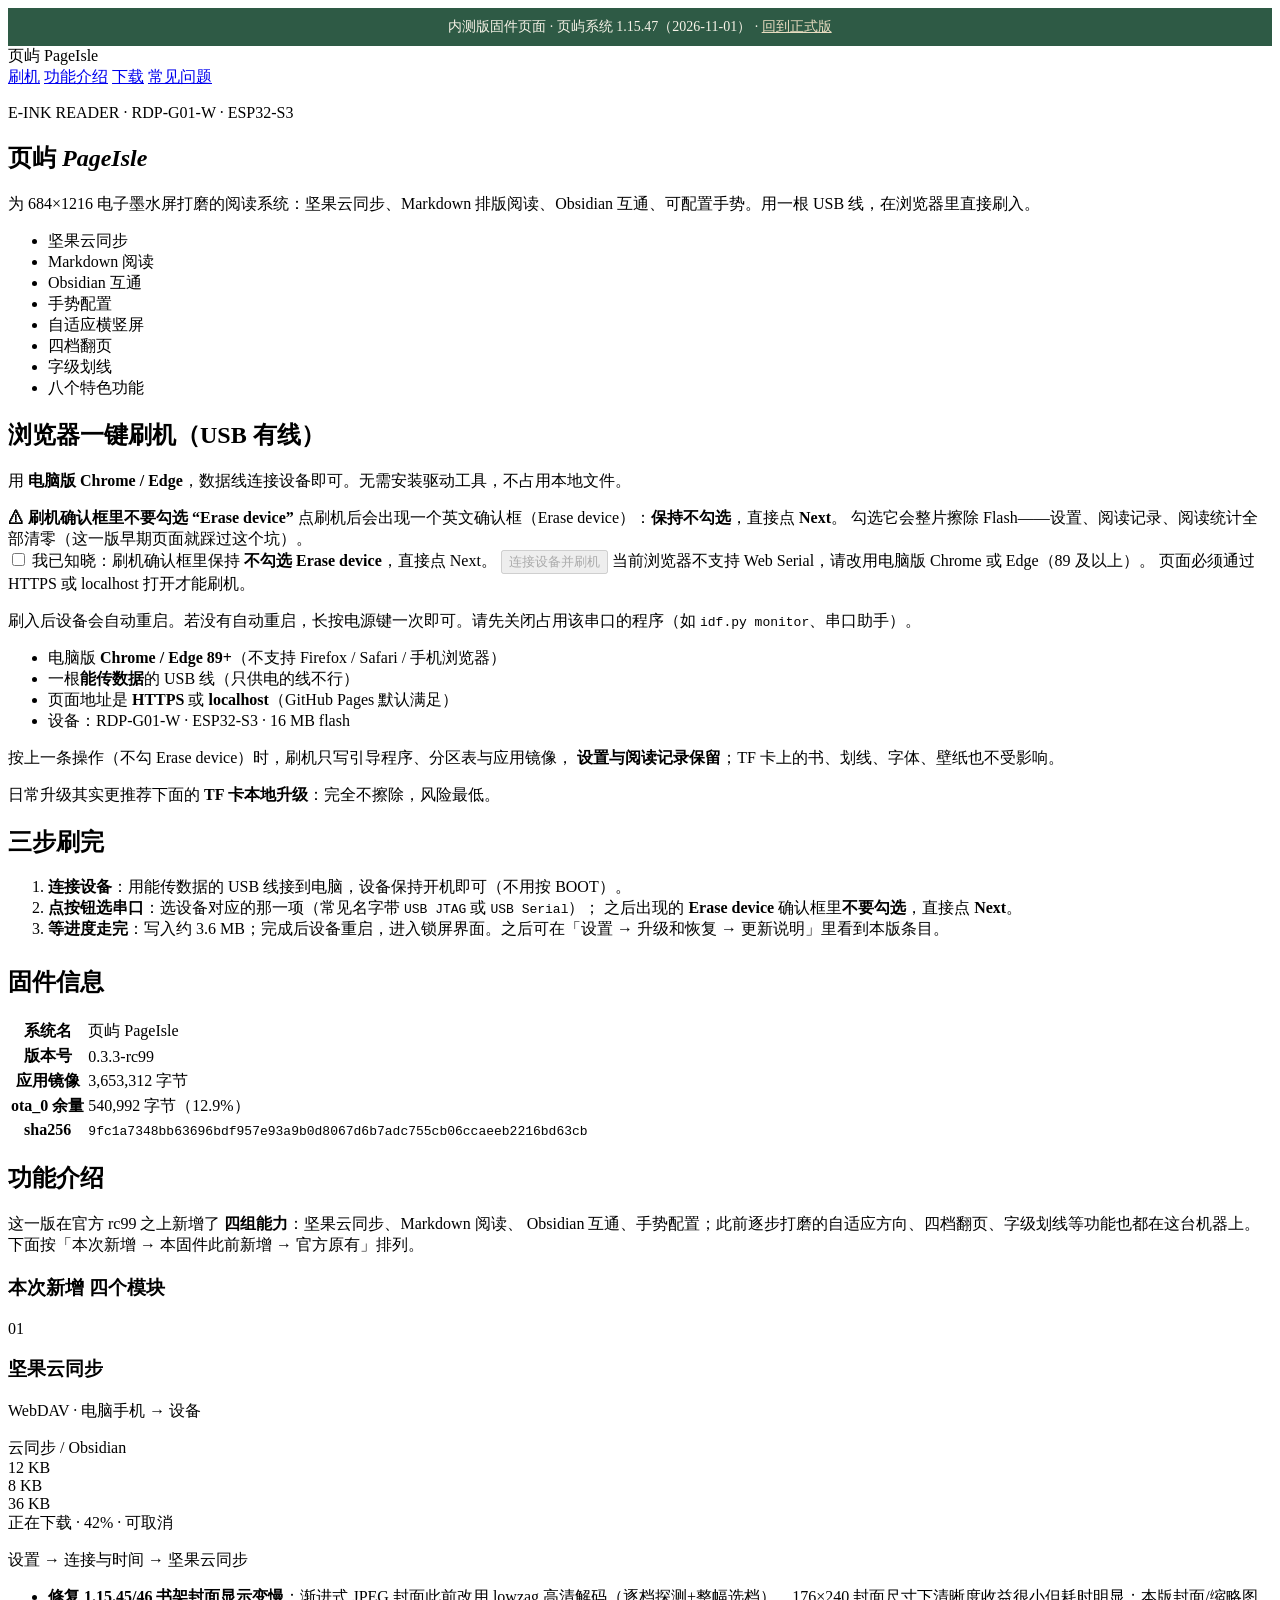
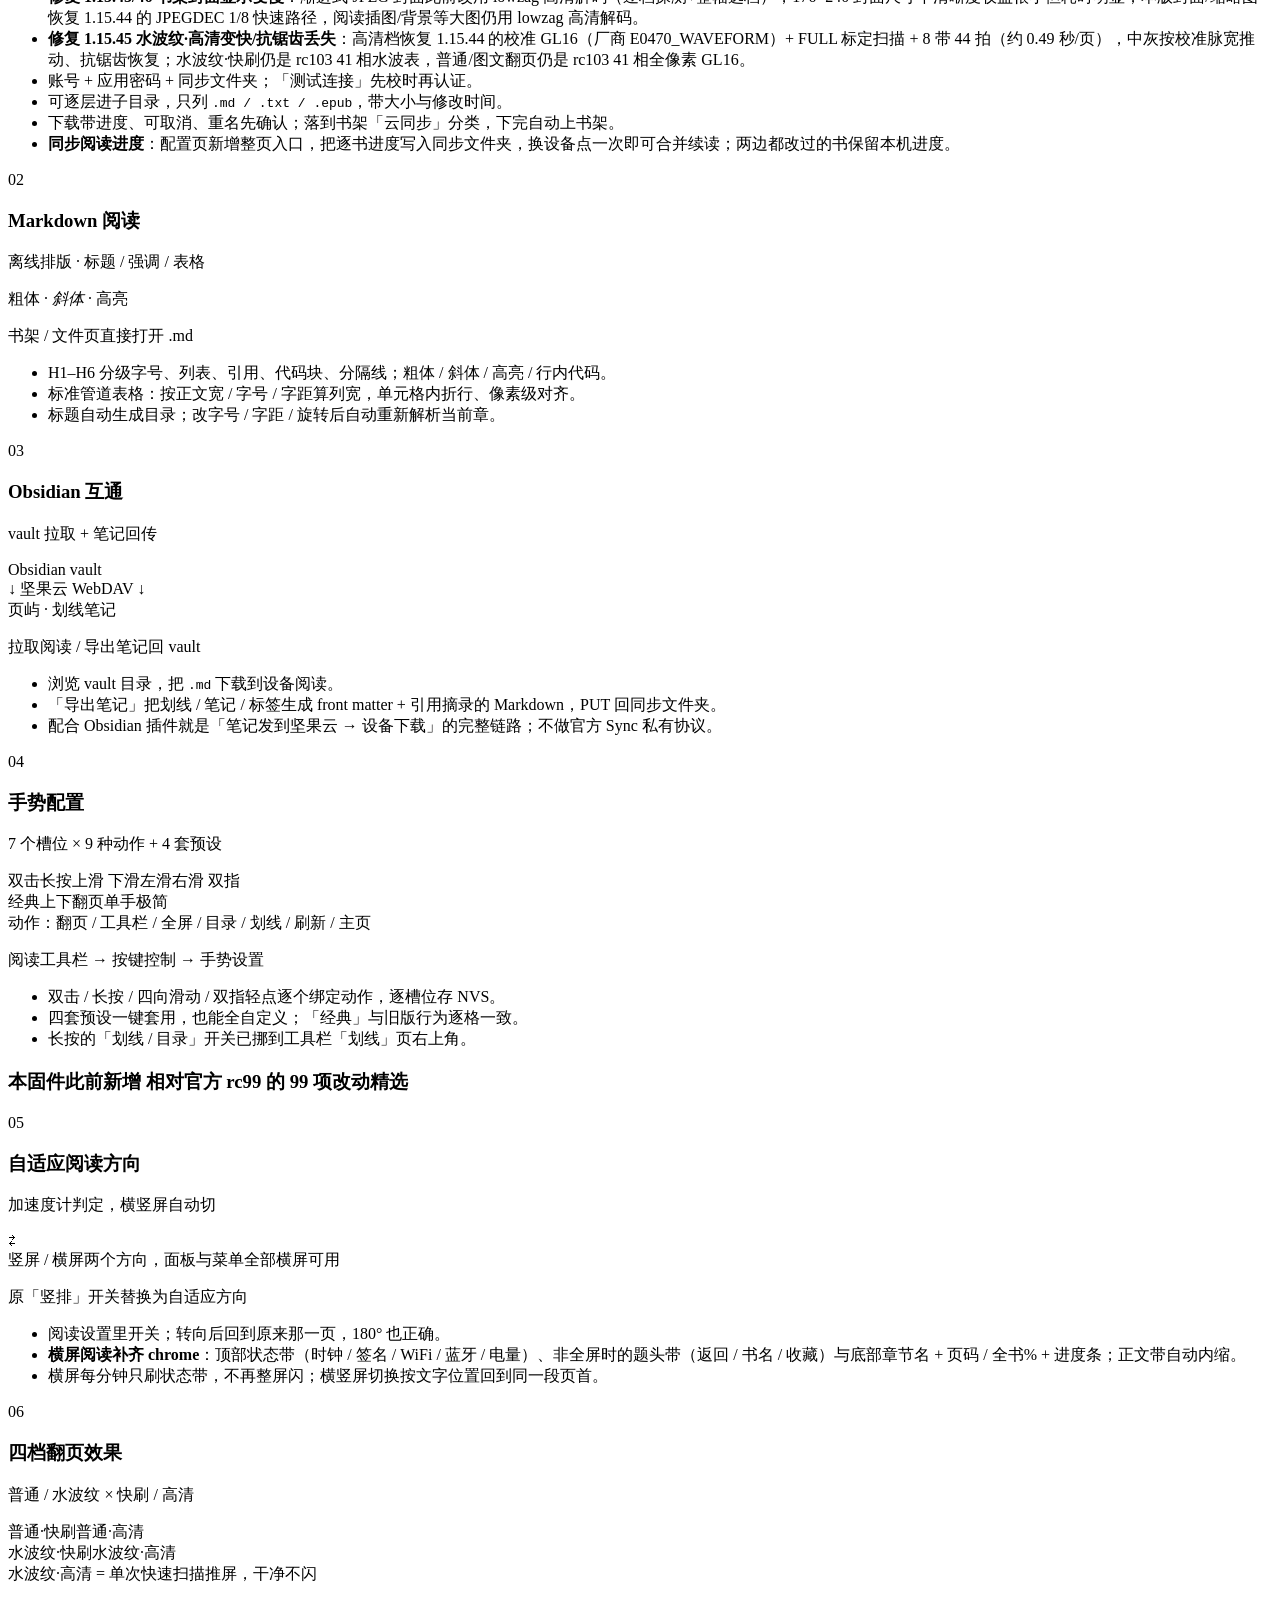
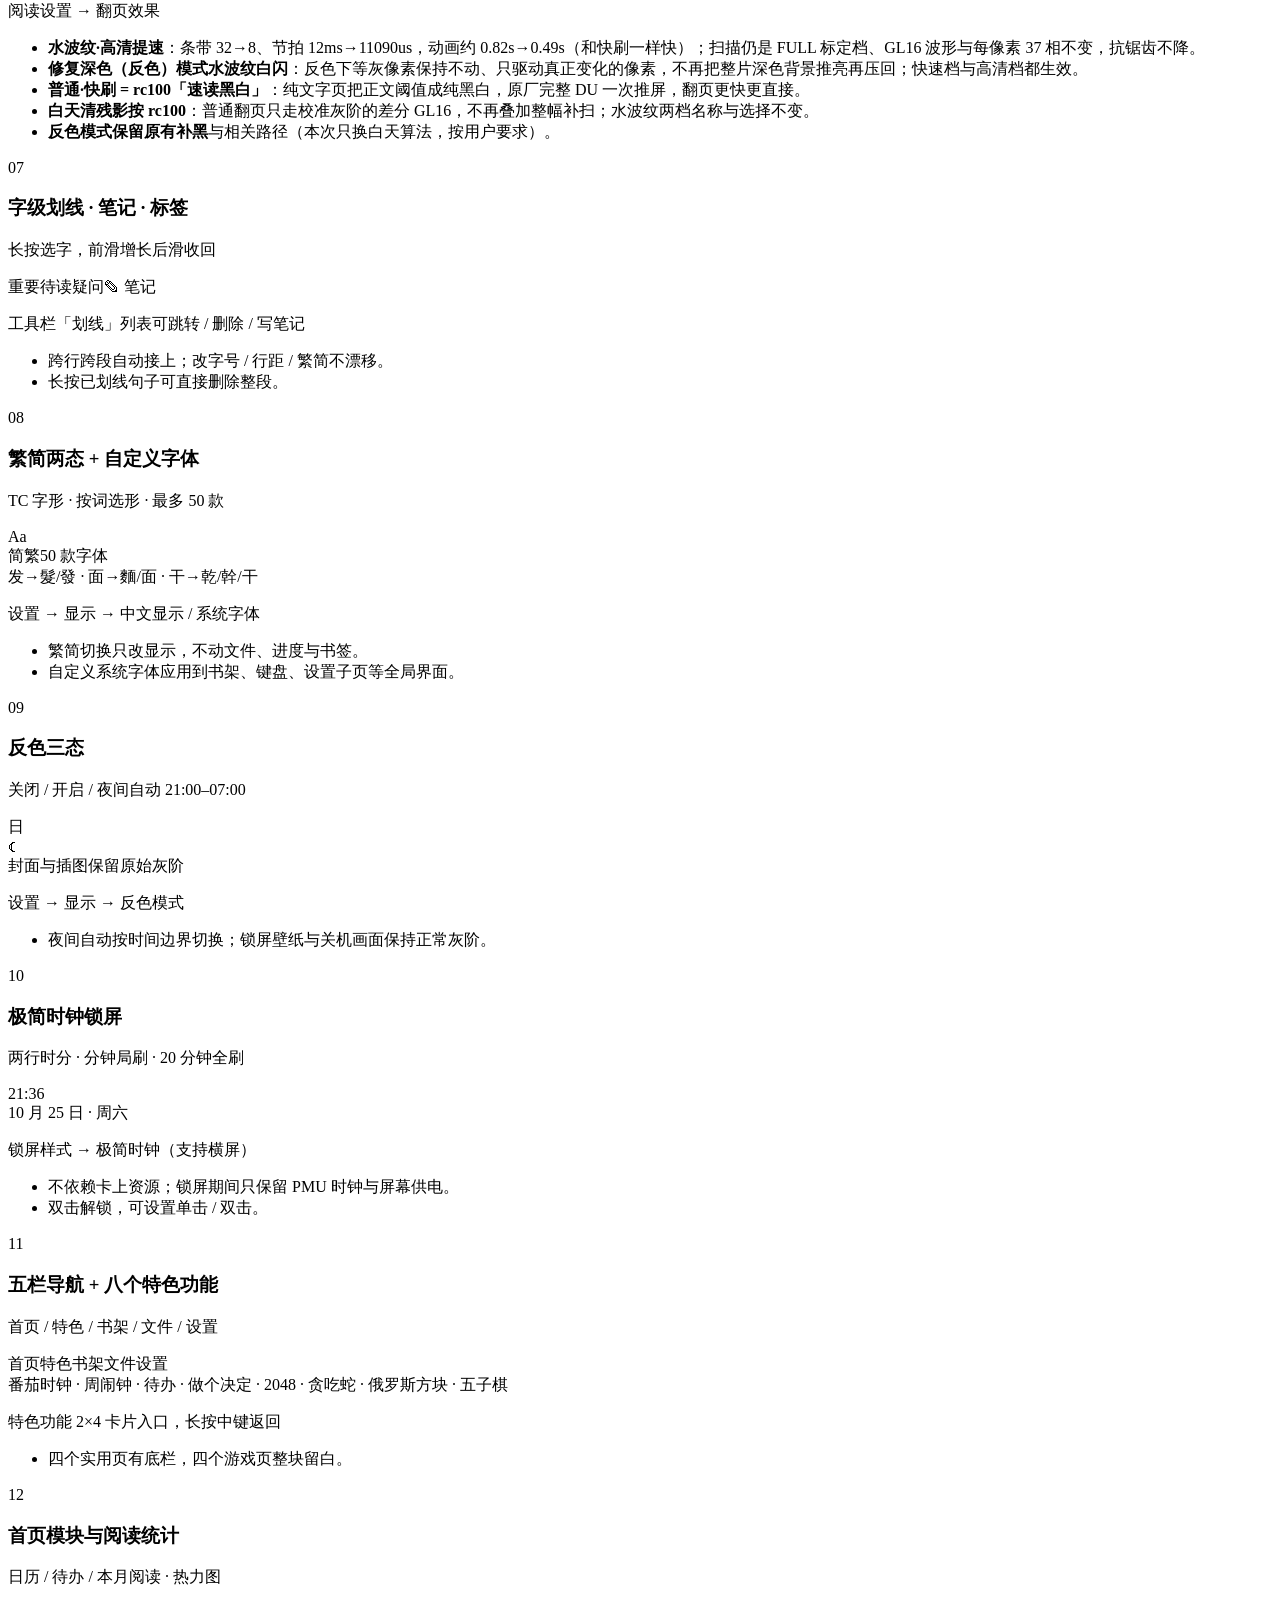
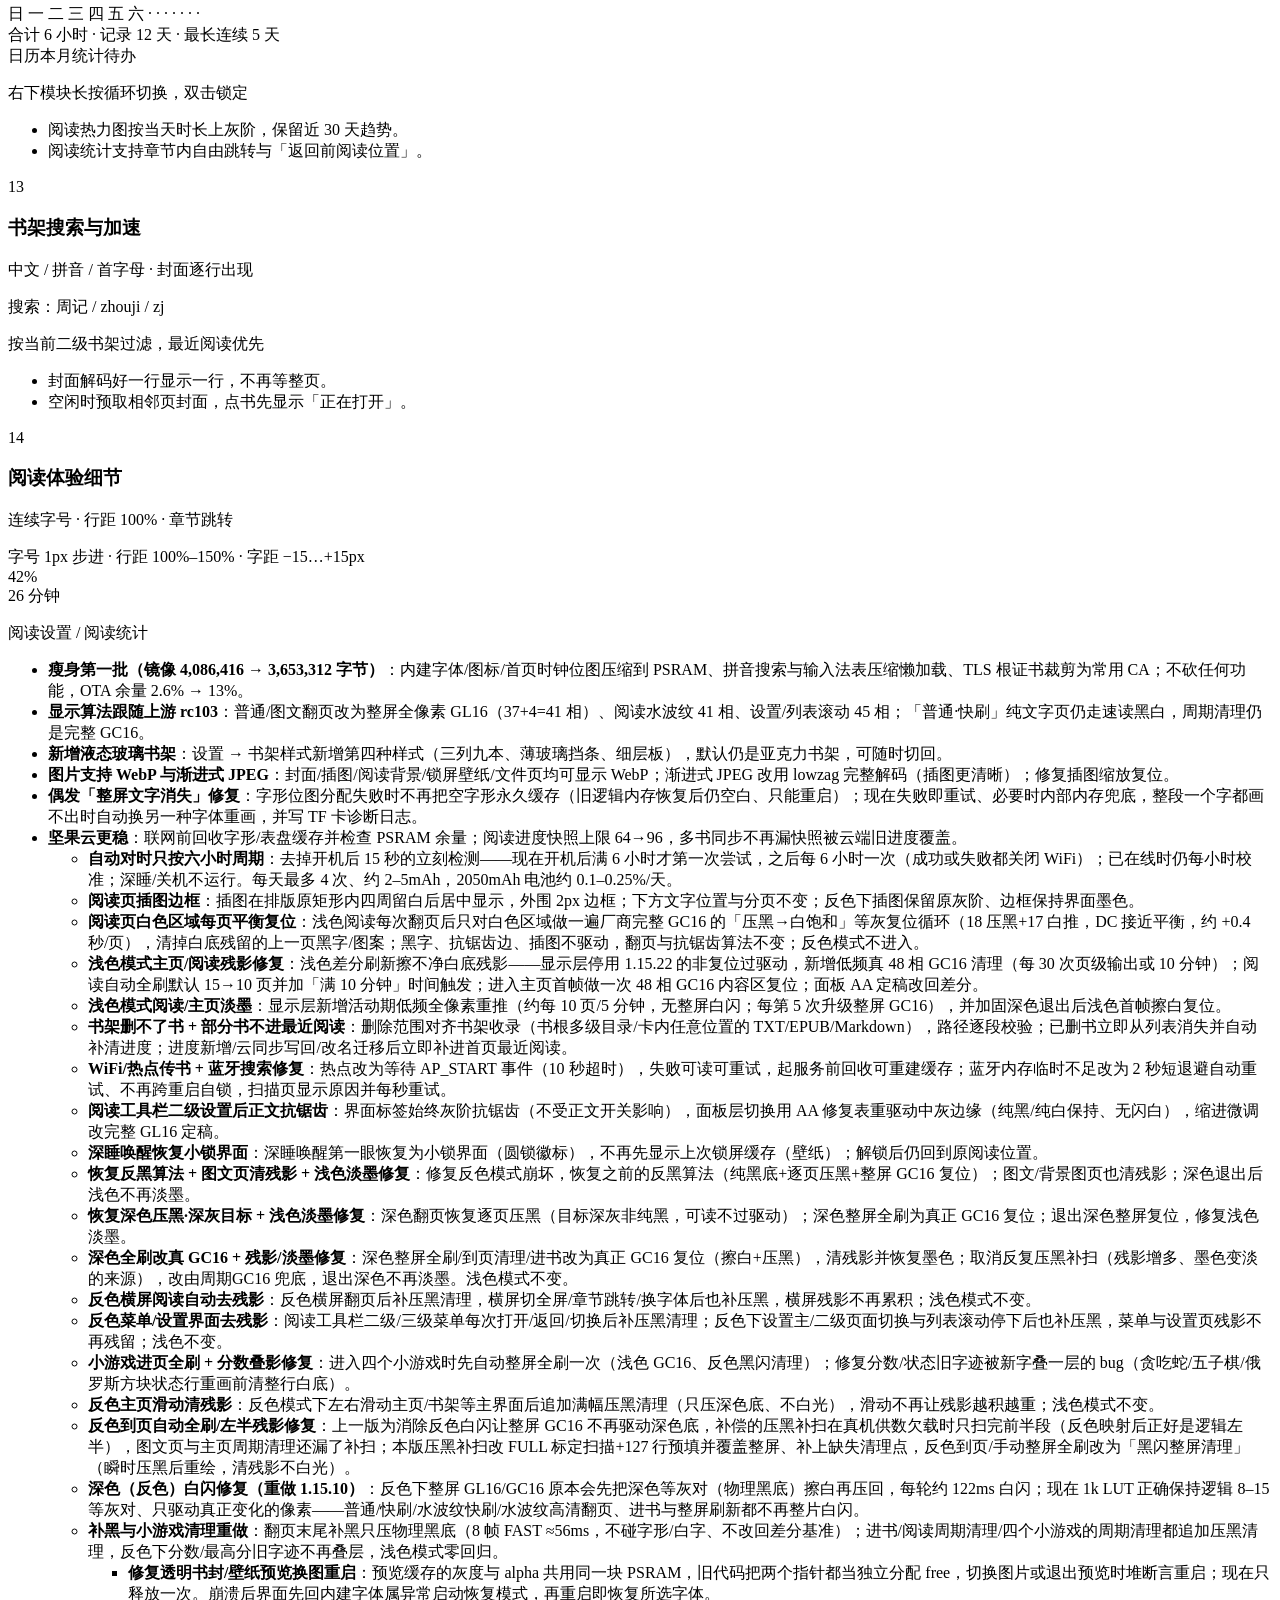
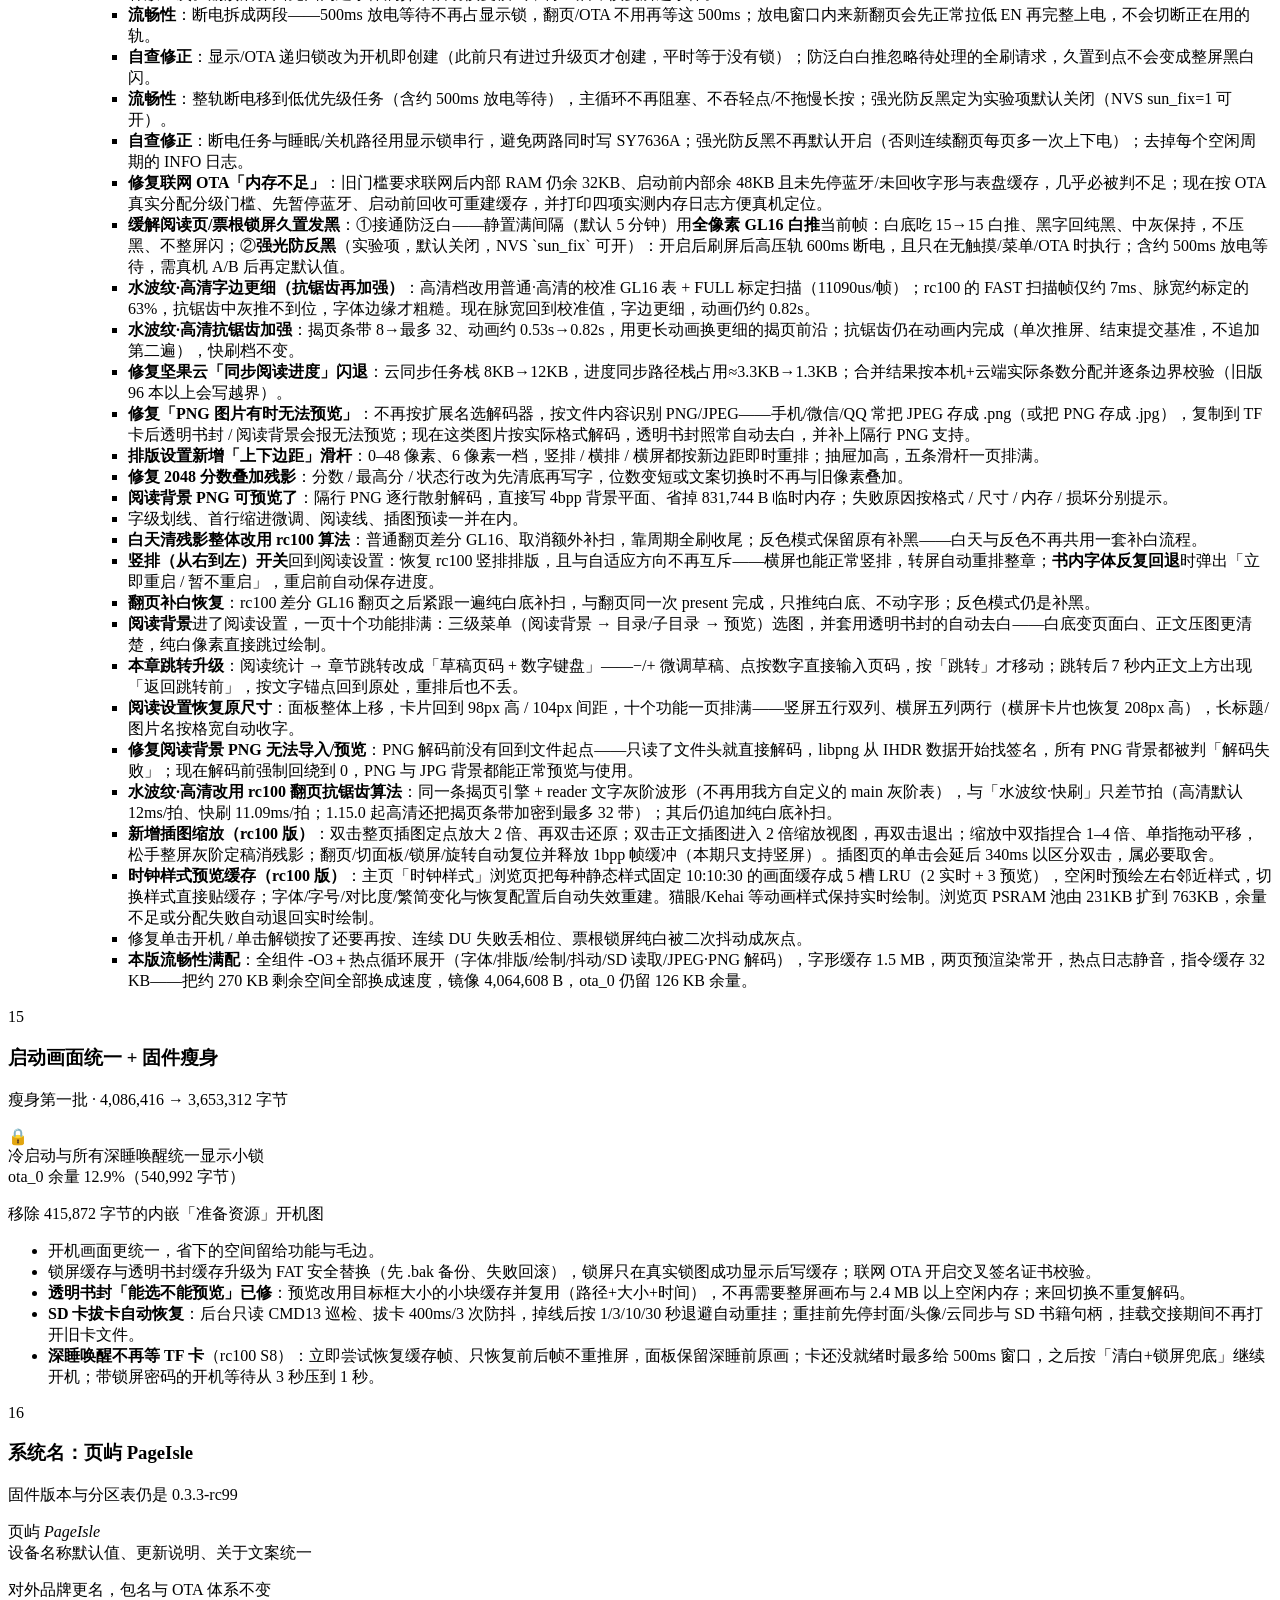
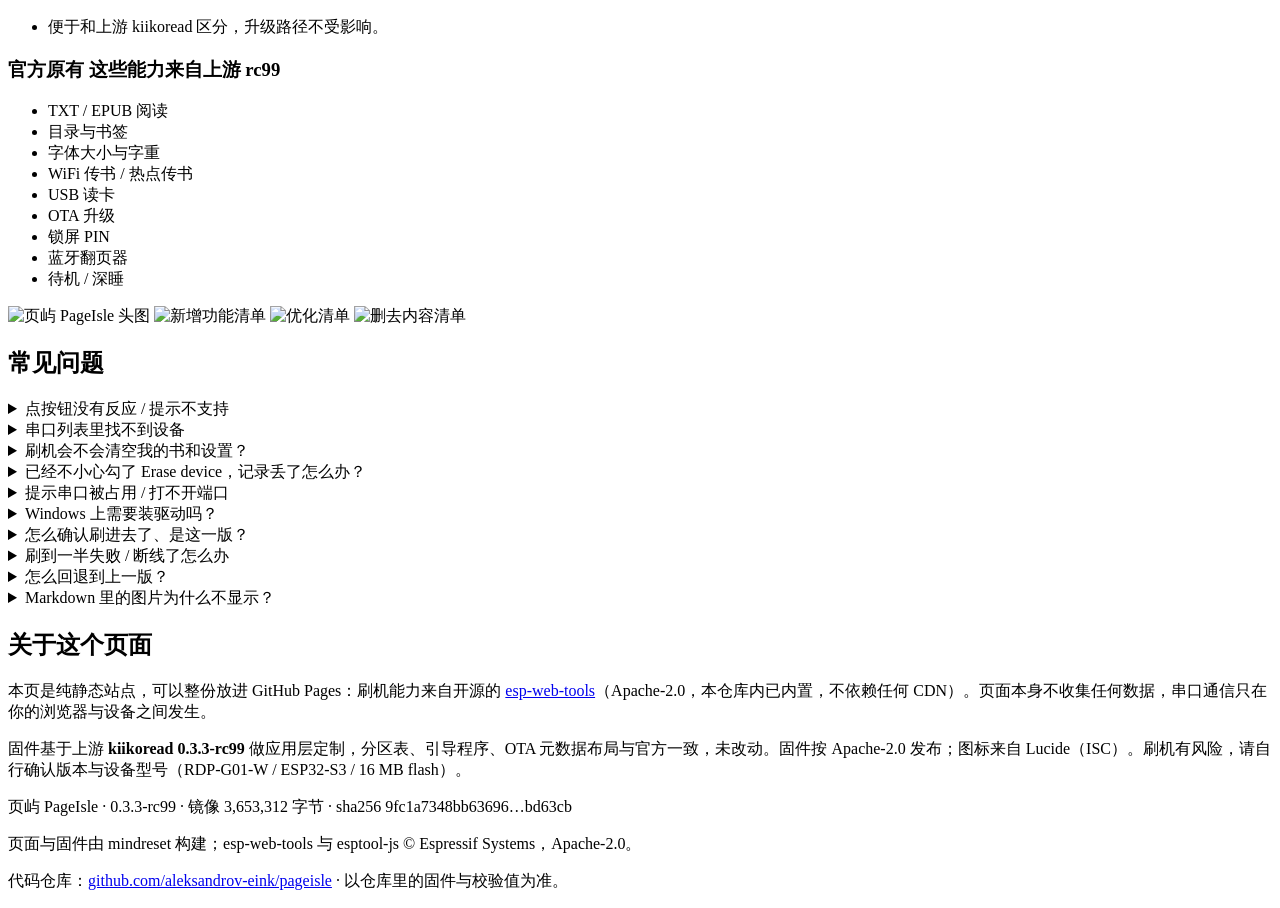
==== beta/index.html @ eade89da "页屿系统 1.15.47：修复书架封面显示变慢" ====
<!doctype html>
<html lang="zh-CN">
<head>
<meta charset="utf-8">
<meta name="viewport" content="width=device-width, initial-scale=1">
<title>页屿 PageIsle · 刷机与功能介绍</title>
<meta name="description" content="页屿 PageIsle 墨水屏阅读器固件：浏览器一键刷机（USB 有线），支持坚果云同步、Markdown 阅读、Obsidian 互通与手势配置。">
<meta name="theme-color" content="#f6f2e7">
<link rel="icon" href="favicon.svg" type="image/svg+xml">
<link rel="stylesheet" href="style.css">
</head>
<body>
<div style="background:#2e5a45;color:#f6f2e7;padding:10px 16px;font-size:14px;text-align:center">内测版固件页面 · 页屿系统 1.15.47（2026-11-01） · <a style="color:#e8dcc0" href="../">回到正式版</a></div>


<header class="top">
  <div class="wrap">
    <div class="brand">页屿 <span>PageIsle</span></div>
    <nav>
      <a href="#flash">刷机</a>
      <a href="#features">功能介绍</a>
      <a href="#downloads">下载</a>
      <a href="#faq">常见问题</a>
    </nav>
  </div>
</header>

<main class="wrap">

  <section class="hero" id="top">
    <p class="eyebrow">E-INK READER · RDP-G01-W · ESP32-S3</p>
    <h1>页屿 <em>PageIsle</em></h1>
    <p class="lead">为 684×1216 电子墨水屏打磨的阅读系统：坚果云同步、Markdown 排版阅读、Obsidian 互通、可配置手势。用一根 USB 线，在浏览器里直接刷入。</p>
    <ul class="chips">
      <li>坚果云同步</li><li>Markdown 阅读</li><li>Obsidian 互通</li><li>手势配置</li>
      <li>自适应横竖屏</li><li>四档翻页</li><li>字级划线</li><li>八个特色功能</li>
    </ul>
  </section>

  <section class="flash" id="flash">
    <div class="card">
      <h2>浏览器一键刷机（USB 有线）</h2>
      <p class="sub">用 <b>电脑版 Chrome / Edge</b>，数据线连接设备即可。无需安装驱动工具，不占用本地文件。</p>

      <div class="warn">
        <b class="warn-title">⚠ 刷机确认框里不要勾选 “Erase device”</b>
        点刷机后会出现一个英文确认框（Erase device）：<b>保持不勾选</b>，直接点 <b>Next</b>。
        勾选它会整片擦除 Flash——设置、阅读记录、阅读统计全部清零（这一版早期页面就踩过这个坑）。
      </div>

      <label class="ack">
        <input type="checkbox" id="erase-ack">
        <span>我已知晓：刷机确认框里保持 <b>不勾选 Erase device</b>，直接点 Next。</span>
      </label>

      <esp-web-install-button manifest="firmware/manifest.json">
        <button class="flash-btn" slot="activate" id="flash-btn" disabled>连接设备并刷机</button>
        <span class="unsupported" slot="unsupported">当前浏览器不支持 Web Serial，请改用电脑版 Chrome 或 Edge（89 及以上）。</span>
        <span class="not-allowed" slot="not-allowed">页面必须通过 HTTPS 或 localhost 打开才能刷机。</span>
      </esp-web-install-button>

      <p class="hint">刷入后设备会自动重启。若没有自动重启，长按电源键一次即可。请先关闭占用该串口的程序（如 <code>idf.py monitor</code>、串口助手）。</p>
      <ul class="req">
        <li>电脑版 <b>Chrome / Edge 89+</b>（不支持 Firefox / Safari / 手机浏览器）</li>
        <li>一根<b>能传数据</b>的 USB 线（只供电的线不行）</li>
        <li>页面地址是 <b>HTTPS</b> 或 <b>localhost</b>（GitHub Pages 默认满足）</li>
        <li>设备：RDP-G01-W · ESP32-S3 · 16 MB flash</li>
      </ul>
      <p class="hint">按上一条操作（不勾 Erase device）时，刷机只写引导程序、分区表与应用镜像，
        <b>设置与阅读记录保留</b>；TF 卡上的书、划线、字体、壁纸也不受影响。</p>
      <p class="hint">日常升级其实更推荐下面的 <b>TF 卡本地升级</b>：完全不擦除，风险最低。</p>
    </div>

    <div class="card">
      <h2>三步刷完</h2>
      <ol class="steps">
        <li><strong>连接设备</strong>：用能传数据的 USB 线接到电脑，设备保持开机即可（不用按 BOOT）。</li>
        <li><strong>点按钮选串口</strong>：选设备对应的那一项（常见名字带 <code>USB JTAG</code> 或 <code>USB Serial</code>）；
          之后出现的 <b>Erase device</b> 确认框里<b>不要勾选</b>，直接点 <b>Next</b>。</li>
        <li><strong>等进度走完</strong>：写入约 3.6 MB；完成后设备重启，进入锁屏界面。之后可在「设置 → 升级和恢复 → 更新说明」里看到本版条目。</li>
      </ol>

      <h2 style="margin-top:26px">固件信息</h2>
      <table class="meta">
        <tr><th>系统名</th><td>页屿 PageIsle</td></tr>
        <tr><th>版本号</th><td>0.3.3-rc99</td></tr>
        <tr><th>应用镜像</th><td>3,653,312 字节</td></tr>
        <tr><th>ota_0 余量</th><td>540,992 字节（12.9%）</td></tr>
        <tr><th>sha256</th><td><code>9fc1a7348bb63696bdf957e93a9b0d8067d6b7adc755cb06ccaeeb2216bd63cb</code></td></tr>
      </table>
    </div>
  </section>

  <section id="features">
    <h2>功能介绍</h2>
    <p class="section-lead">这一版在官方 rc99 之上新增了 <b>四组能力</b>：坚果云同步、Markdown 阅读、
      Obsidian 互通、手势配置；此前逐步打磨的自适应方向、四档翻页、字级划线等功能也都在这台机器上。
      下面按「本次新增 → 本固件此前新增 → 官方原有」排列。</p>

    <h3 class="feat-group"><span>本次新增</span> 四个模块</h3>
    <div class="cards">

      <article class="promo-card">
        <div class="promo-no">01</div>
        <h3>坚果云同步</h3>
        <p class="promo-sub">WebDAV · 电脑手机 → 设备</p>
        <div class="promo-shot">
          <div class="mock">
            <div class="m-title">云同步 / Obsidian</div>
            <div class="m-row"><span class="m-dot"></span><span class="m-line" style="width:52%"></span><span class="m-meta">12 KB</span></div>
            <div class="m-row"><span class="m-dot"></span><span class="m-line" style="width:64%"></span><span class="m-meta">8 KB</span></div>
            <div class="m-row"><span class="m-dot"></span><span class="m-line" style="width:44%"></span><span class="m-meta">36 KB</span></div>
            <div class="m-progress"><span></span></div>
            <div class="m-meta2">正在下载 · 42% · 可取消</div>
          </div>
          <p class="promo-cap">设置 → 连接与时间 → 坚果云同步</p>
        </div>
        <ul class="promo-list"><li><b>修复 1.15.45/46 书架封面显示变慢</b>：渐进式 JPEG 封面此前改用 lowzag 高清解码（逐档探测+整幅选档），176×240 封面尺寸下清晰度收益很小但耗时明显；本版封面/缩略图恢复 1.15.44 的 JPEGDEC 1/8 快速路径，阅读插图/背景等大图仍用 lowzag 高清解码。</li><li><b>修复 1.15.45 水波纹·高清变快/抗锯齿丢失</b>：高清档恢复 1.15.44 的校准 GL16（厂商 E0470_WAVEFORM）+ FULL 标定扫描 + 8 带 44 拍（约 0.49 秒/页），中灰按校准脉宽推动、抗锯齿恢复；水波纹·快刷仍是 rc103 41 相水波表，普通/图文翻页仍是 rc103 41 相全像素 GL16。</li>
          <li>账号 + 应用密码 + 同步文件夹；「测试连接」先校时再认证。</li>
          <li>可逐层进子目录，只列 <code>.md / .txt / .epub</code>，带大小与修改时间。</li>
          <li>下载带进度、可取消、重名先确认；落到书架「云同步」分类，下完自动上书架。</li>
          <li><b>同步阅读进度</b>：配置页新增整页入口，把逐书进度写入同步文件夹，换设备点一次即可合并续读；两边都改过的书保留本机进度。</li>
        </ul>
      </article>

      <article class="promo-card">
        <div class="promo-no">02</div>
        <h3>Markdown 阅读</h3>
        <p class="promo-sub">离线排版 · 标题 / 强调 / 表格</p>
        <div class="promo-shot">
          <div class="mock">
            <div class="m-h1"></div>
            <div class="m-line" style="width:92%"></div>
            <div class="m-line" style="width:100%"></div>
            <div class="m-line" style="width:86%"></div>
            <div class="m-table">
              <span class="m-cell"></span><span class="m-cell"></span><span class="m-cell"></span>
              <span class="m-cell"></span><span class="m-cell"></span><span class="m-cell"></span>
            </div>
            <div class="m-meta2">粗体 · <i>斜体</i> · <span class="m-hl">高亮</span></div>
          </div>
          <p class="promo-cap">书架 / 文件页直接打开 .md</p>
        </div>
        <ul class="promo-list">
          <li>H1–H6 分级字号、列表、引用、代码块、分隔线；粗体 / 斜体 / 高亮 / 行内代码。</li>
          <li>标准管道表格：按正文宽 / 字号 / 字距算列宽，单元格内折行、像素级对齐。</li>
          <li>标题自动生成目录；改字号 / 字距 / 旋转后自动重新解析当前章。</li>
        </ul>
      </article>

      <article class="promo-card">
        <div class="promo-no">03</div>
        <h3>Obsidian 互通</h3>
        <p class="promo-sub">vault 拉取 + 笔记回传</p>
        <div class="promo-shot">
          <div class="mock">
            <div class="m-title">Obsidian vault</div>
            <div class="m-line" style="width:70%"></div>
            <div class="m-line" style="width:52%"></div>
            <div class="m-arrow">↓ 坚果云 WebDAV ↓</div>
            <div class="m-title">页屿 · 划线笔记</div>
            <div class="m-line" style="width:64%"></div>
            <div class="m-line" style="width:46%"></div>
          </div>
          <p class="promo-cap">拉取阅读 / 导出笔记回 vault</p>
        </div>
        <ul class="promo-list">
          <li>浏览 vault 目录，把 <code>.md</code> 下载到设备阅读。</li>
          <li>「导出笔记」把划线 / 笔记 / 标签生成 front matter + 引用摘录的 Markdown，PUT 回同步文件夹。</li>
          <li>配合 Obsidian 插件就是「笔记发到坚果云 → 设备下载」的完整链路；不做官方 Sync 私有协议。</li>
        </ul>
      </article>

      <article class="promo-card">
        <div class="promo-no">04</div>
        <h3>手势配置</h3>
        <p class="promo-sub">7 个槽位 × 9 种动作 + 4 套预设</p>
        <div class="promo-shot">
          <div class="mock">
            <div class="m-chiprow">
              <span class="m-chip">双击</span><span class="m-chip">长按</span><span class="m-chip">上滑</span>
              <span class="m-chip">下滑</span><span class="m-chip">左滑</span><span class="m-chip">右滑</span>
              <span class="m-chip">双指</span>
            </div>
            <div class="m-chiprow">
              <span class="m-chip on">经典</span><span class="m-chip">上下翻页</span><span class="m-chip">单手</span><span class="m-chip">极简</span>
            </div>
            <div class="m-meta2">动作：翻页 / 工具栏 / 全屏 / 目录 / 划线 / 刷新 / 主页</div>
          </div>
          <p class="promo-cap">阅读工具栏 → 按键控制 → 手势设置</p>
        </div>
        <ul class="promo-list">
          <li>双击 / 长按 / 四向滑动 / 双指轻点逐个绑定动作，逐槽位存 NVS。</li>
          <li>四套预设一键套用，也能全自定义；「经典」与旧版行为逐格一致。</li>
          <li>长按的「划线 / 目录」开关已挪到工具栏「划线」页右上角。</li>
        </ul>
      </article>

    </div>

    <h3 class="feat-group"><span>本固件此前新增</span> 相对官方 rc99 的 99 项改动精选</h3>
    <div class="cards">

      <article class="promo-card">
        <div class="promo-no">05</div>
        <h3>自适应阅读方向</h3>
        <p class="promo-sub">加速度计判定，横竖屏自动切</p>
        <div class="promo-shot">
          <div class="mock">
            <div class="m-rotate"><span class="m-dev p"></span><span class="m-arrow2">⇄</span><span class="m-dev l"></span></div>
            <div class="m-meta2">竖屏 / 横屏两个方向，面板与菜单全部横屏可用</div>
          </div>
          <p class="promo-cap">原「竖排」开关替换为自适应方向</p>
        </div>
        <ul class="promo-list"><li>阅读设置里开关；转向后回到原来那一页，180° 也正确。</li><li><b>横屏阅读补齐 chrome</b>：顶部状态带（时钟 / 签名 / WiFi / 蓝牙 / 电量）、非全屏时的题头带（返回 / 书名 / 收藏）与底部章节名 + 页码 / 全书% + 进度条；正文带自动内缩。</li><li>横屏每分钟只刷状态带，不再整屏闪；横竖屏切换按文字位置回到同一段页首。</li></ul>
      </article>

      <article class="promo-card">
        <div class="promo-no">06</div>
        <h3>四档翻页效果</h3>
        <p class="promo-sub">普通 / 水波纹 × 快刷 / 高清</p>
        <div class="promo-shot">
          <div class="mock">
            <div class="m-chiprow"><span class="m-chip">普通·快刷</span><span class="m-chip">普通·高清</span></div>
            <div class="m-chiprow"><span class="m-chip on">水波纹·快刷</span><span class="m-chip">水波纹·高清</span></div>
            <div class="m-meta2">水波纹·高清 = 单次快速扫描推屏，干净不闪</div>
          </div>
          <p class="promo-cap">阅读设置 → 翻页效果</p>
        </div>
        <ul class="promo-list"><li><b>水波纹·高清提速</b>：条带 32→8、节拍 12ms→11090us，动画约 0.82s→0.49s（和快刷一样快）；扫描仍是 FULL 标定档、GL16 波形与每像素 37 相不变，抗锯齿不降。</li><li><b>修复深色（反色）模式水波纹白闪</b>：反色下等灰像素保持不动、只驱动真正变化的像素，不再把整片深色背景推亮再压回；快速档与高清档都生效。</li><li><b>普通·快刷 = rc100「速读黑白」</b>：纯文字页把正文阈值成纯黑白，原厂完整 DU 一次推屏，翻页更快更直接。</li><li><b>白天清残影按 rc100</b>：普通翻页只走校准灰阶的差分 GL16，不再叠加整幅补扫；水波纹两档名称与选择不变。</li><li><b>反色模式保留原有补黑</b>与相关路径（本次只换白天算法，按用户要求）。</li></ul>
      </article>

      <article class="promo-card">
        <div class="promo-no">07</div>
        <h3>字级划线 · 笔记 · 标签</h3>
        <p class="promo-sub">长按选字，前滑增长后滑收回</p>
        <div class="promo-shot">
          <div class="mock">
            <div class="m-line" style="width:94%"></div>
            <div class="m-line hi" style="width:70%"></div>
            <div class="m-line" style="width:88%"></div>
            <div class="m-chiprow"><span class="m-chip">重要</span><span class="m-chip">待读</span><span class="m-chip">疑问</span><span class="m-chip">✎ 笔记</span></div>
          </div>
          <p class="promo-cap">工具栏「划线」列表可跳转 / 删除 / 写笔记</p>
        </div>
        <ul class="promo-list"><li>跨行跨段自动接上；改字号 / 行距 / 繁简不漂移。</li><li>长按已划线句子可直接删除整段。</li></ul>
      </article>

      <article class="promo-card">
        <div class="promo-no">08</div>
        <h3>繁简两态 + 自定义字体</h3>
        <p class="promo-sub">TC 字形 · 按词选形 · 最多 50 款</p>
        <div class="promo-shot">
          <div class="mock">
            <div class="m-aa">Aa</div>
            <div class="m-chiprow"><span class="m-chip on">简</span><span class="m-chip">繁</span><span class="m-chip">50 款字体</span></div>
            <div class="m-meta2">发→髮/發 · 面→麵/面 · 干→乾/幹/干</div>
          </div>
          <p class="promo-cap">设置 → 显示 → 中文显示 / 系统字体</p>
        </div>
        <ul class="promo-list"><li>繁简切换只改显示，不动文件、进度与书签。</li><li>自定义系统字体应用到书架、键盘、设置子页等全局界面。</li></ul>
      </article>

      <article class="promo-card">
        <div class="promo-no">09</div>
        <h3>反色三态</h3>
        <p class="promo-sub">关闭 / 开启 / 夜间自动 21:00–07:00</p>
        <div class="promo-shot">
          <div class="mock split">
            <div class="m-half">日</div><div class="m-half dark">☾</div>
            <div class="m-meta2">封面与插图保留原始灰阶</div>
          </div>
          <p class="promo-cap">设置 → 显示 → 反色模式</p>
        </div>
        <ul class="promo-list"><li>夜间自动按时间边界切换；锁屏壁纸与关机画面保持正常灰阶。</li></ul>
      </article>

      <article class="promo-card">
        <div class="promo-no">10</div>
        <h3>极简时钟锁屏</h3>
        <p class="promo-sub">两行时分 · 分钟局刷 · 20 分钟全刷</p>
        <div class="promo-shot">
          <div class="mock center">
            <div class="m-time">21:36</div>
            <div class="m-meta2">10 月 25 日 · 周六</div>
            <div class="m-line" style="width:58%;margin:8px auto 0"></div>
          </div>
          <p class="promo-cap">锁屏样式 → 极简时钟（支持横屏）</p>
        </div>
        <ul class="promo-list"><li>不依赖卡上资源；锁屏期间只保留 PMU 时钟与屏幕供电。</li><li>双击解锁，可设置单击 / 双击。</li></ul>
      </article>

      <article class="promo-card">
        <div class="promo-no">11</div>
        <h3>五栏导航 + 八个特色功能</h3>
        <p class="promo-sub">首页 / 特色 / 书架 / 文件 / 设置</p>
        <div class="promo-shot">
          <div class="mock">
            <div class="m-tabs"><span>首页</span><span>特色</span><span class="on">书架</span><span>文件</span><span>设置</span></div>
            <div class="m-meta2">番茄时钟 · 周闹钟 · 待办 · 做个决定 · 2048 · 贪吃蛇 · 俄罗斯方块 · 五子棋</div>
          </div>
          <p class="promo-cap">特色功能 2×4 卡片入口，长按中键返回</p>
        </div>
        <ul class="promo-list"><li>四个实用页有底栏，四个游戏页整块留白。</li></ul>
      </article>

      <article class="promo-card">
        <div class="promo-no">12</div>
        <h3>首页模块与阅读统计</h3>
        <p class="promo-sub">日历 / 待办 / 本月阅读 · 热力图</p>
        <div class="promo-shot">
          <div class="mock">
            <div class="m-cal">日 一 二 三 四 五 六 · · · · · · ·</div>
            <div class="m-meta2">合计 6 小时 · 记录 12 天 · 最长连续 5 天</div>
            <div class="m-chiprow"><span class="m-chip">日历</span><span class="m-chip on">本月统计</span><span class="m-chip">待办</span></div>
          </div>
          <p class="promo-cap">右下模块长按循环切换，双击锁定</p>
        </div>
        <ul class="promo-list"><li>阅读热力图按当天时长上灰阶，保留近 30 天趋势。</li><li>阅读统计支持章节内自由跳转与「返回前阅读位置」。</li></ul>
      </article>

      <article class="promo-card">
        <div class="promo-no">13</div>
        <h3>书架搜索与加速</h3>
        <p class="promo-sub">中文 / 拼音 / 首字母 · 封面逐行出现</p>
        <div class="promo-shot">
          <div class="mock">
            <div class="m-search">搜索：周记 / zhouji / zj</div>
            <div class="m-books"><span></span><span></span><span></span><span></span><span></span><span></span></div>
          </div>
          <p class="promo-cap">按当前二级书架过滤，最近阅读优先</p>
        </div>
        <ul class="promo-list"><li>封面解码好一行显示一行，不再等整页。</li><li>空闲时预取相邻页封面，点书先显示「正在打开」。</li></ul>
      </article>

      <article class="promo-card">
        <div class="promo-no">14</div>
        <h3>阅读体验细节</h3>
        <p class="promo-sub">连续字号 · 行距 100% · 章节跳转</p>
        <div class="promo-shot">
          <div class="mock">
            <div class="m-slider"><span></span></div>
            <div class="m-meta2">字号 1px 步进 · 行距 100%–150% · 字距 −15…+15px</div>
            <div class="m-row"><span class="m-line" style="width:40%"></span><span class="m-meta">42%</span></div>
            <div class="m-row"><span class="m-line" style="width:32%"></span><span class="m-meta">26 分钟</span></div>
          </div>
          <p class="promo-cap">阅读设置 / 阅读统计</p>
        </div>
        <ul class="promo-list"><li><b>瘦身第一批（镜像 4,086,416 → 3,653,312 字节）</b>：内建字体/图标/首页时钟位图压缩到 PSRAM、拼音搜索与输入法表压缩懒加载、TLS 根证书裁剪为常用 CA；不砍任何功能，OTA 余量 2.6% → 13%。</li><li><b>显示算法跟随上游 rc103</b>：普通/图文翻页改为整屏全像素 GL16（37+4=41 相）、阅读水波纹 41 相、设置/列表滚动 45 相；「普通·快刷」纯文字页仍走速读黑白，周期清理仍是完整 GC16。</li><li><b>新增液态玻璃书架</b>：设置 → 书架样式新增第四种样式（三列九本、薄玻璃挡条、细层板），默认仍是亚克力书架，可随时切回。</li><li><b>图片支持 WebP 与渐进式 JPEG</b>：封面/插图/阅读背景/锁屏壁纸/文件页均可显示 WebP；渐进式 JPEG 改用 lowzag 完整解码（插图更清晰）；修复插图缩放复位。</li><li><b>偶发「整屏文字消失」修复</b>：字形位图分配失败时不再把空字形永久缓存（旧逻辑内存恢复后仍空白、只能重启）；现在失败即重试、必要时内部内存兜底，整段一个字都画不出时自动换另一种字体重画，并写 TF 卡诊断日志。</li><li><b>坚果云更稳</b>：联网前回收字形/表盘缓存并检查 PSRAM 余量；阅读进度快照上限 64→96，多书同步不再漏快照被云端旧进度覆盖。</li><ul class="promo-list"><li><b>自动对时只按六小时周期</b>：去掉开机后 15 秒的立刻检测——现在开机后满 6 小时才第一次尝试，之后每 6 小时一次（成功或失败都关闭 WiFi）；已在线时仍每小时校准；深睡/关机不运行。每天最多 4 次、约 2–5mAh，2050mAh 电池约 0.1–0.25%/天。</li><li><b>阅读页插图边框</b>：插图在排版原矩形内四周留白后居中显示，外围 2px 边框；下方文字位置与分页不变；反色下插图保留原灰阶、边框保持界面墨色。</li><li><b>阅读页白色区域每页平衡复位</b>：浅色阅读每次翻页后只对白色区域做一遍厂商完整 GC16 的「压黑→白饱和」等灰复位循环（18 压黑+17 白推，DC 接近平衡，约 +0.4 秒/页），清掉白底残留的上一页黑字/图案；黑字、抗锯齿边、插图不驱动，翻页与抗锯齿算法不变；反色模式不进入。</li><li><b>浅色模式主页/阅读残影修复</b>：浅色差分刷新擦不净白底残影——显示层停用 1.15.22 的非复位过驱动，新增低频真 48 相 GC16 清理（每 30 次页级输出或 10 分钟）；阅读自动全刷默认 15→10 页并加「满 10 分钟」时间触发；进入主页首帧做一次 48 相 GC16 内容区复位；面板 AA 定稿改回差分。</li><li><b>浅色模式阅读/主页淡墨</b>：显示层新增活动期低频全像素重推（约每 10 页/5 分钟，无整屏白闪；每第 5 次升级整屏 GC16），并加固深色退出后浅色首帧擦白复位。</li><li><b>书架删不了书 + 部分书不进最近阅读</b>：删除范围对齐书架收录（书根多级目录/卡内任意位置的 TXT/EPUB/Markdown），路径逐段校验；已删书立即从列表消失并自动补清进度；进度新增/云同步写回/改名迁移后立即补进首页最近阅读。</li><li><b>WiFi/热点传书 + 蓝牙搜索修复</b>：热点改为等待 AP_START 事件（10 秒超时），失败可读可重试，起服务前回收可重建缓存；蓝牙内存临时不足改为 2 秒短退避自动重试、不再跨重启自锁，扫描页显示原因并每秒重试。</li><li><b>阅读工具栏二级设置后正文抗锯齿</b>：界面标签始终灰阶抗锯齿（不受正文开关影响），面板层切换用 AA 修复表重驱动中灰边缘（纯黑/纯白保持、无闪白），缩进微调改完整 GL16 定稿。</li><li><b>深睡唤醒恢复小锁界面</b>：深睡唤醒第一眼恢复为小锁界面（圆锁徽标），不再先显示上次锁屏缓存（壁纸）；解锁后仍回到原阅读位置。</li><li><b>恢复反黑算法 + 图文页清残影 + 浅色淡墨修复</b>：修复反色模式崩坏，恢复之前的反黑算法（纯黑底+逐页压黑+整屏 GC16 复位）；图文/背景图页也清残影；深色退出后浅色不再淡墨。</li><li><b>恢复深色压黑·深灰目标 + 浅色淡墨修复</b>：深色翻页恢复逐页压黑（目标深灰非纯黑，可读不过驱动）；深色整屏全刷为真正 GC16 复位；退出深色整屏复位，修复浅色淡墨。</li><li><b>深色全刷改真 GC16 + 残影/淡墨修复</b>：深色整屏全刷/到页清理/进书改为真正 GC16 复位（擦白+压黑），清残影并恢复墨色；取消反复压黑补扫（残影增多、墨色变淡的来源），改由周期GC16 兜底，退出深色不再淡墨。浅色模式不变。</li><li><b>反色横屏阅读自动去残影</b>：反色横屏翻页后补压黑清理，横屏切全屏/章节跳转/换字体后也补压黑，横屏残影不再累积；浅色模式不变。</li><li><b>反色菜单/设置界面去残影</b>：阅读工具栏二级/三级菜单每次打开/返回/切换后补压黑清理；反色下设置主/二级页面切换与列表滚动停下后也补压黑，菜单与设置页残影不再残留；浅色不变。</li><li><b>小游戏进页全刷 + 分数叠影修复</b>：进入四个小游戏时先自动整屏全刷一次（浅色 GC16、反色黑闪清理）；修复分数/状态旧字迹被新字叠一层的 bug（贪吃蛇/五子棋/俄罗斯方块状态行重画前清整行白底）。</li><li><b>反色主页滑动清残影</b>：反色模式下左右滑动主页/书架等主界面后追加满幅压黑清理（只压深色底、不白光），滑动不再让残影越积越重；浅色模式不变。</li><li><b>反色到页自动全刷/左半残影修复</b>：上一版为消除反色白闪让整屏 GC16 不再驱动深色底，补偿的压黑补扫在真机供数欠载时只扫完前半段（反色映射后正好是逻辑左半），图文页与主页周期清理还漏了补扫；本版压黑补扫改 FULL 标定扫描+127 行预填并覆盖整屏、补上缺失清理点，反色到页/手动整屏全刷改为「黑闪整屏清理」（瞬时压黑后重绘，清残影不白光）。</li><li><b>深色（反色）白闪修复（重做 1.15.10）</b>：反色下整屏 GL16/GC16 原本会先把深色等灰对（物理黑底）擦白再压回，每轮约 122ms 白闪；现在 1k LUT 正确保持逻辑 8–15 等灰对、只驱动真正变化的像素——普通/快刷/水波纹快刷/水波纹高清翻页、进书与整屏刷新都不再整片白闪。</li><li><b>补黑与小游戏清理重做</b>：翻页末尾补黑只压物理黑底（8 帧 FAST ≈56ms，不碰字形/白字、不改回差分基准）；进书/阅读周期清理/四个小游戏的周期清理都追加压黑清理，反色下分数/最高分旧字迹不再叠层，浅色模式零回归。</li><ul class="promo-list"><li><b>修复透明书封/壁纸预览换图重启</b>：预览缓存的灰度与 alpha 共用同一块 PSRAM，旧代码把两个指针都当独立分配 free，切换图片或退出预览时堆断言重启；现在只释放一次。崩溃后界面先回内建字体属异常启动恢复模式，再重启即恢复所选字体。</li><li><b>流畅性</b>：断电拆成两段——500ms 放电等待不再占显示锁，翻页/OTA 不用再等这 500ms；放电窗口内来新翻页会先正常拉低 EN 再完整上电，不会切断正在用的轨。</li><li><b>自查修正</b>：显示/OTA 递归锁改为开机即创建（此前只有进过升级页才创建，平时等于没有锁）；防泛白白推忽略待处理的全刷请求，久置到点不会变成整屏黑白闪。</li><li><b>流畅性</b>：整轨断电移到低优先级任务（含约 500ms 放电等待），主循环不再阻塞、不吞轻点/不拖慢长按；强光防反黑定为实验项默认关闭（NVS sun_fix=1 可开）。</li><li><b>自查修正</b>：断电任务与睡眠/关机路径用显示锁串行，避免两路同时写 SY7636A；强光防反黑不再默认开启（否则连续翻页每页多一次上下电）；去掉每个空闲周期的 INFO 日志。</li><li><b>修复联网 OTA「内存不足」</b>：旧门槛要求联网后内部 RAM 仍余 32KB、启动前内部余 48KB 且未先停蓝牙/未回收字形与表盘缓存，几乎必被判不足；现在按 OTA 真实分配分级门槛、先暂停蓝牙、启动前回收可重建缓存，并打印四项实测内存日志方便真机定位。</li><li><b>缓解阅读页/票根锁屏久置发黑</b>：①接通防泛白——静置满间隔（默认 5 分钟）用<b>全像素 GL16 白推</b>当前帧：白底吃 15→15 白推、黑字回纯黑、中灰保持，不压黑、不整屏闪；②<b>强光防反黑</b>（实验项，默认关闭，NVS `sun_fix` 可开）：开启后刷屏后高压轨 600ms 断电，且只在无触摸/菜单/OTA 时执行；含约 500ms 放电等待，需真机 A/B 后再定默认值。</li><li><b>水波纹·高清字边更细（抗锯齿再加强）</b>：高清档改用普通·高清的校准 GL16 表 + FULL 标定扫描（11090us/帧）；rc100 的 FAST 扫描帧仅约 7ms、脉宽约标定的 63%，抗锯齿中灰推不到位，字体边缘才粗糙。现在脉宽回到校准值，字边更细，动画仍约 0.82s。</li><li><b>水波纹·高清抗锯齿加强</b>：揭页条带 8→最多 32、动画约 0.53s→0.82s，用更长动画换更细的揭页前沿；抗锯齿仍在动画内完成（单次推屏、结束提交基准，不追加第二遍），快刷档不变。</li><li><b>修复坚果云「同步阅读进度」闪退</b>：云同步任务栈 8KB→12KB，进度同步路径栈占用≈3.3KB→1.3KB；合并结果按本机+云端实际条数分配并逐条边界校验（旧版 96 本以上会写越界）。</li><li><b>修复「PNG 图片有时无法预览」</b>：不再按扩展名选解码器，按文件内容识别 PNG/JPEG——手机/微信/QQ 常把 JPEG 存成 .png（或把 PNG 存成 .jpg），复制到 TF 卡后透明书封 / 阅读背景会报无法预览；现在这类图片按实际格式解码，透明书封照常自动去白，并补上隔行 PNG 支持。</li><li><b>排版设置新增「上下边距」滑杆</b>：0–48 像素、6 像素一档，竖排 / 横排 / 横屏都按新边距即时重排；抽屉加高，五条滑杆一页排满。</li><li><b>修复 2048 分数叠加残影</b>：分数 / 最高分 / 状态行改为先清底再写字，位数变短或文案切换时不再与旧像素叠加。</li><li><b>阅读背景 PNG 可预览了</b>：隔行 PNG 逐行散射解码，直接写 4bpp 背景平面、省掉 831,744 B 临时内存；失败原因按格式 / 尺寸 / 内存 / 损坏分别提示。</li><li>字级划线、首行缩进微调、阅读线、插图预读一并在内。</li><li><b>白天清残影整体改用 rc100 算法</b>：普通翻页差分 GL16、取消额外补扫，靠周期全刷收尾；反色模式保留原有补黑——白天与反色不再共用一套补白流程。</li><li><b>竖排（从右到左）开关</b>回到阅读设置：恢复 rc100 竖排排版，且与自适应方向不再互斥——横屏也能正常竖排，转屏自动重排整章；<b>书内字体反复回退</b>时弹出「立即重启 / 暂不重启」，重启前自动保存进度。</li><li><b>翻页补白恢复</b>：rc100 差分 GL16 翻页之后紧跟一遍纯白底补扫，与翻页同一次 present 完成，只推纯白底、不动字形；反色模式仍是补黑。</li><li><b>阅读背景</b>进了阅读设置，一页十个功能排满：三级菜单（阅读背景 → 目录/子目录 → 预览）选图，并套用透明书封的自动去白——白底变页面白、正文压图更清楚，纯白像素直接跳过绘制。</li><li><b>本章跳转升级</b>：阅读统计 → 章节跳转改成「草稿页码 + 数字键盘」——−/+ 微调草稿、点按数字直接输入页码，按「跳转」才移动；跳转后 7 秒内正文上方出现「返回跳转前」，按文字锚点回到原处，重排后也不丢。</li><li><b>阅读设置恢复原尺寸</b>：面板整体上移，卡片回到 98px 高 / 104px 间距，十个功能一页排满——竖屏五行双列、横屏五列两行（横屏卡片也恢复 208px 高），长标题/图片名按格宽自动收字。</li><li><b>修复阅读背景 PNG 无法导入/预览</b>：PNG 解码前没有回到文件起点——只读了文件头就直接解码，libpng 从 IHDR 数据开始找签名，所有 PNG 背景都被判「解码失败」；现在解码前强制回绕到 0，PNG 与 JPG 背景都能正常预览与使用。</li><li><b>水波纹·高清改用 rc100 翻页抗锯齿算法</b>：同一条揭页引擎 + reader 文字灰阶波形（不再用我方自定义的 main 灰阶表），与「水波纹·快刷」只差节拍（高清默认 12ms/拍、快刷 11.09ms/拍；1.15.0 起高清还把揭页条带加密到最多 32 带）；其后仍追加纯白底补扫。</li><li><b>新增插图缩放（rc100 版）</b>：双击整页插图定点放大 2 倍、再双击还原；双击正文插图进入 2 倍缩放视图，再双击退出；缩放中双指捏合 1–4 倍、单指拖动平移，松手整屏灰阶定稿消残影；翻页/切面板/锁屏/旋转自动复位并释放 1bpp 帧缓冲（本期只支持竖屏）。插图页的单击会延后 340ms 以区分双击，属必要取舍。</li><li><b>时钟样式预览缓存（rc100 版）</b>：主页「时钟样式」浏览页把每种静态样式固定 10:10:30 的画面缓存成 5 槽 LRU（2 实时 + 3 预览），空闲时预绘左右邻近样式，切换样式直接贴缓存；字体/字号/对比度/繁简变化与恢复配置后自动失效重建。猫眼/Kehai 等动画样式保持实时绘制。浏览页 PSRAM 池由 231KB 扩到 763KB，余量不足或分配失败自动退回实时绘制。</li><li>修复单击开机 / 单击解锁按了还要再按、连续 DU 失败丢相位、票根锁屏纯白被二次抖动成灰点。</li><li><b>本版流畅性满配</b>：全组件 -O3＋热点循环展开（字体/排版/绘制/抖动/SD 读取/JPEG·PNG 解码），字形缓存 1.5 MB，两页预渲染常开，热点日志静音，指令缓存 32 KB——把约 270 KB 剩余空间全部换成速度，镜像 4,064,608 B，ota_0 仍留 126 KB 余量。</li></ul>
      </article>

      <article class="promo-card">
        <div class="promo-no">15</div>
        <h3>启动画面统一 + 固件瘦身</h3>
        <p class="promo-sub">瘦身第一批 · 4,086,416 → 3,653,312 字节</p>
        <div class="promo-shot">
          <div class="mock center">
            <div class="m-lock">🔒</div>
            <div class="m-meta2">冷启动与所有深睡唤醒统一显示小锁</div>
            <div class="m-meta2">ota_0 余量 12.9%（540,992 字节）</div>
          </div>
          <p class="promo-cap">移除 415,872 字节的内嵌「准备资源」开机图</p>
        </div>
        <ul class="promo-list"><li>开机画面更统一，省下的空间留给功能与毛边。</li><li>锁屏缓存与透明书封缓存升级为 FAT 安全替换（先 .bak 备份、失败回滚），锁屏只在真实锁图成功显示后写缓存；联网 OTA 开启交叉签名证书校验。</li><li><b>透明书封「能选不能预览」已修</b>：预览改用目标框大小的小块缓存并复用（路径+大小+时间），不再需要整屏画布与 2.4 MB 以上空闲内存；来回切换不重复解码。</li><li><b>SD 卡拔卡自动恢复</b>：后台只读 CMD13 巡检、拔卡 400ms/3 次防抖，掉线后按 1/3/10/30 秒退避自动重挂；重挂前先停封面/头像/云同步与 SD 书籍句柄，挂载交接期间不再打开旧卡文件。</li><li><b>深睡唤醒不再等 TF 卡</b>（rc100 S8）：立即尝试恢复缓存帧、只恢复前后帧不重推屏，面板保留深睡前原画；卡还没就绪时最多给 500ms 窗口，之后按「清白+锁屏兜底」继续开机；带锁屏密码的开机等待从 3 秒压到 1 秒。</li></ul>
      </article>

      <article class="promo-card">
        <div class="promo-no">16</div>
        <h3>系统名：页屿 PageIsle</h3>
        <p class="promo-sub">固件版本与分区表仍是 0.3.3-rc99</p>
        <div class="promo-shot">
          <div class="mock center">
            <div class="m-brand">页屿 <em>PageIsle</em></div>
            <div class="m-meta2">设备名称默认值、更新说明、关于文案统一</div>
          </div>
          <p class="promo-cap">对外品牌更名，包名与 OTA 体系不变</p>
        </div>
        <ul class="promo-list"><li>便于和上游 kiikoread 区分，升级路径不受影响。</li></ul>
      </article>

    </div>

    <h3 class="feat-group"><span>官方原有</span> 这些能力来自上游 rc99</h3>
    <ul class="chips">
      <li>TXT / EPUB 阅读</li><li>目录与书签</li><li>字体大小与字重</li>
      <li>WiFi 传书 / 热点传书</li><li>USB 读卡</li><li>OTA 升级</li>
      <li>锁屏 PIN</li><li>蓝牙翻页器</li><li>待机 / 深睡</li>
    </ul>

    <div class="gallery">
      <img src="assets/fun-00-header.png" alt="页屿 PageIsle 头图">
      <img src="assets/fun-01-added.png" alt="新增功能清单">
      <img src="assets/fun-02-optimized.png" alt="优化清单">
      <img src="assets/fun-03-removed.png" alt="删去内容清单">
    </div>
  </section>

  <section id="faq">
    <h2>常见问题</h2>
    <details>
      <summary>点按钮没有反应 / 提示不支持</summary>
      <p>Web Serial 只在电脑版 Chrome、Edge（89+）以及 localhost / HTTPS 页面可用；Firefox、Safari、微信内置浏览器、手机浏览器都不支持。请把页面放在 https 地址（例如 GitHub Pages）或本机 <code>python -m http.server</code> 的 localhost 上打开。</p>
    </details>
    <details>
      <summary>串口列表里找不到设备</summary>
      <p>先在系统设备管理器里确认能看到 <code>USB JTAG/serial debug unit</code>（或 COM 口）；换一根能传数据的 USB 线；确认设备已开机。Windows 上个别机器需要允许浏览器访问串口设备。</p>
    </details>
    <details>
      <summary>刷机会不会清空我的书和设置？</summary>
      <p>按正常流程不会。刷写只覆盖引导程序、分区表、应用镜像和 OTA 元数据；书架文件在 TF 卡上，设置与阅读记录在 NVS 数据分区，都不会被动到。<b>唯一会清空的情况</b>是在 <code>Erase device</code> 确认框里勾选了擦除——那会整片擦掉 Flash。</p>
    </details>
    <details>
      <summary>已经不小心勾了 Erase device，记录丢了怎么办？</summary>
      <p><b>能恢复的</b>：如果你之前在 设置 → 升级和恢复 → 保存与恢复 里保存过配置到 TF 卡（文件 <code>Pico-settings.backup</code> 在 TF 卡根目录），刷完后进同一个页面点「从 TF 卡恢复配置」，设置与阅读记录会回来。<br>
      <b>本来就没丢的</b>：TF 卡上的书、划线（<code>.readpico</code>）、字体、壁纸都还在，重新选一下字体/壁纸就能恢复外观。<br>
      <b>找不回的</b>：没有备份时，NVS 里的阅读进度、阅读时长统计、锁屏密码、Wi-Fi 密码、手势与按键映射会被清零，只能重设；另外内置存储 <code>/flash/books</code> 里的书也会随内部 FAT 分区一起被擦掉（TF 卡上的书不受影响）。</p>
    </details>
    <details>
      <summary>提示串口被占用 / 打不开端口</summary>
      <p>先关掉可能占用同一个串口的程序：<code>idf.py monitor</code>、串口助手、Arduino IDE 串口监视器、厂商刷机工具等，等几秒再点刷机。同一个浏览器标签页里重复刷机时，先让上一次连接断开（拔插一次数据线也可以）。</p>
    </details>
    <details>
      <summary>Windows 上需要装驱动吗？</summary>
      <p>设备是 ESP32-S3 的 USB-Serial-JTAG，Windows 10/11 会自动装好 <code>usbser</code>，一般不需要额外驱动。如果设备管理器里是黄色感叹号，重新插拔一次或换一个 USB 口（不要用只供电的集线器）。</p>
    </details>
    <details>
      <summary>怎么确认刷进去了、是这一版？</summary>
      <p>刷完开机后：设置 → 升级和恢复 → 更新说明，顶部新增了「坚果云同步 / Markdown / 手势」等条目；设置 → 连接与时间里能看到「坚果云同步」这一行。也可以对照本页的 sha256 与 TF 卡镜像校验值。</p>
    </details>
    <details>
      <summary>刷到一半失败 / 断线了怎么办</summary>
      <p>设备此时停在引导模式，重新连接再刷一次即可；重复刷同一份固件没有副作用。若设备反复重启，用 TF 卡升级方式兜底。</p>
    </details>
    <details>
      <summary>怎么回退到上一版？</summary>
      <p>和刷机一样：把上一版的 <code>.bin</code> 放 TF 卡根目录用本地升级，或用本页的刷机按钮刷入上一版镜像。分区布局没有变，回退不需要改引导程序。</p>
    </details>
    <details>
      <summary>Markdown 里的图片为什么不显示？</summary>
      <p>这一版 Markdown 只排版文字与结构，图片引用会显示成 <code>[图] alt</code> 占位；Obsidian 插件附带的 <code>attachments/</code> 目录也不会被下载。图文混排仍在 EPUB 阅读里完整支持。</p>
    </details>
  </section>

  <section id="about">
    <h2>关于这个页面</h2>
    <p class="section-lead">本页是纯静态站点，可以整份放进 GitHub Pages：刷机能力来自开源的 <a href="https://github.com/esphome/esp-web-tools" target="_blank" rel="noopener">esp-web-tools</a>（Apache-2.0，本仓库内已内置，不依赖任何 CDN）。页面本身不收集任何数据，串口通信只在你的浏览器与设备之间发生。</p>
    <p class="section-lead">固件基于上游 <b>kiikoread 0.3.3-rc99</b> 做应用层定制，分区表、引导程序、OTA 元数据布局与官方一致，未改动。固件按 Apache-2.0 发布；图标来自 Lucide（ISC）。刷机有风险，请自行确认版本与设备型号（RDP-G01-W / ESP32-S3 / 16 MB flash）。</p>
  </section>
</main>

<footer>
  <div class="wrap">
    <p>页屿 PageIsle · 0.3.3-rc99 · 镜像 3,653,312 字节 · sha256 9fc1a7348bb63696…bd63cb</p>
    <p>页面与固件由 mindreset 构建；esp-web-tools 与 esptool-js © Espressif Systems，Apache-2.0。</p>
    <p>代码仓库：<a href="https://github.com/aleksandrov-eink/pageisle" target="_blank" rel="noopener">github.com/aleksandrov-eink/pageisle</a> · 以仓库里的固件与校验值为准。</p>
  </div>
</footer>

<script type="module" src="web-flasher/install-button.js"></script>
<script>
/* 安全闸：不认识“不要勾选 Erase device”之前，刷机按钮保持禁用，避免再次误擦。 */
(function () {
  var ack = document.getElementById('erase-ack');
  var btn = document.getElementById('flash-btn');
  if (!ack || !btn) return;
  var sync = function () { btn.disabled = !ack.checked; };
  ack.addEventListener('change', sync);
  sync();
})();
</script>
<script>
// 复制 sha256：右上角小按钮的替代，点哈希即可复制。
document.querySelectorAll('code').forEach(function (el) {
  el.style.cursor = 'copy';
  el.title = '点击复制';
  el.addEventListener('click', function () {
    if (!navigator.clipboard) return;
    navigator.clipboard.writeText(el.textContent || '').then(function () {
      var old = el.textContent;
      el.textContent = '已复制';
      setTimeout(function () { el.textContent = old; }, 900);
    });
  });
});
</script>
</body>
</html>
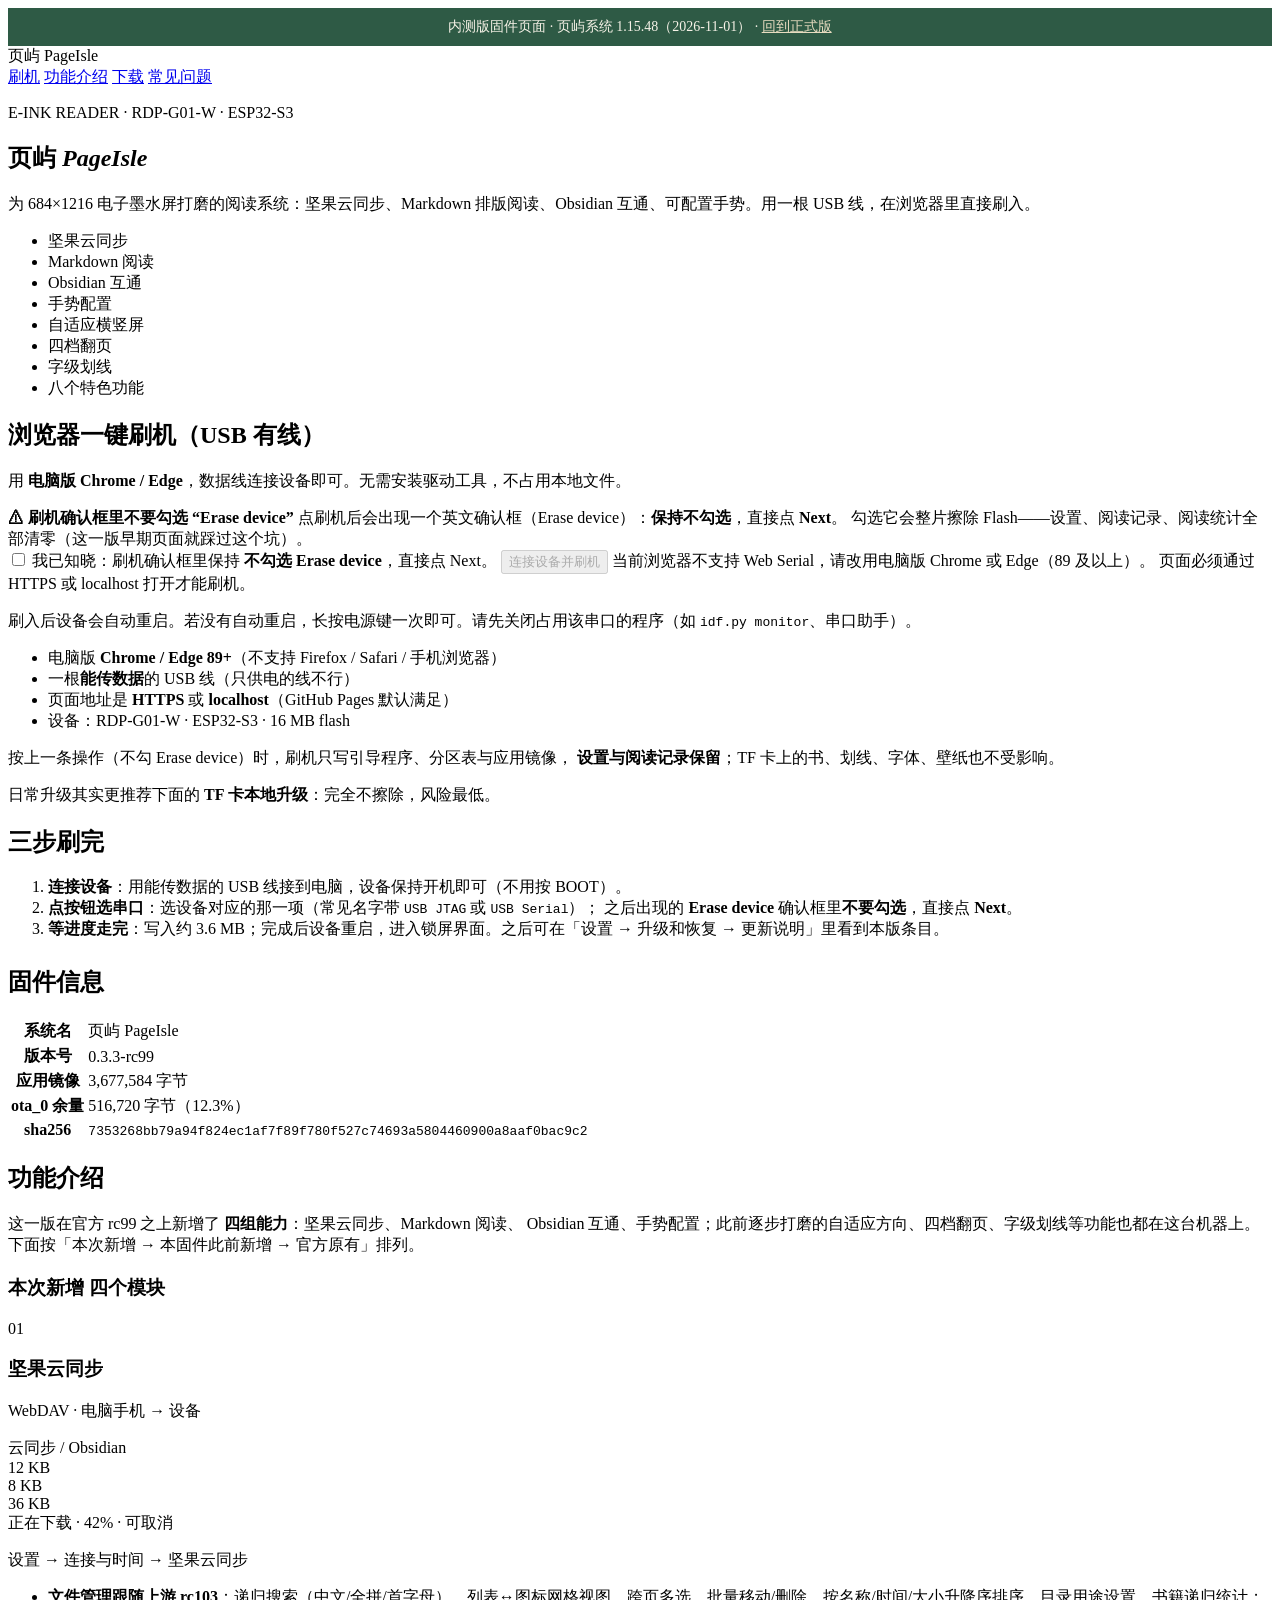
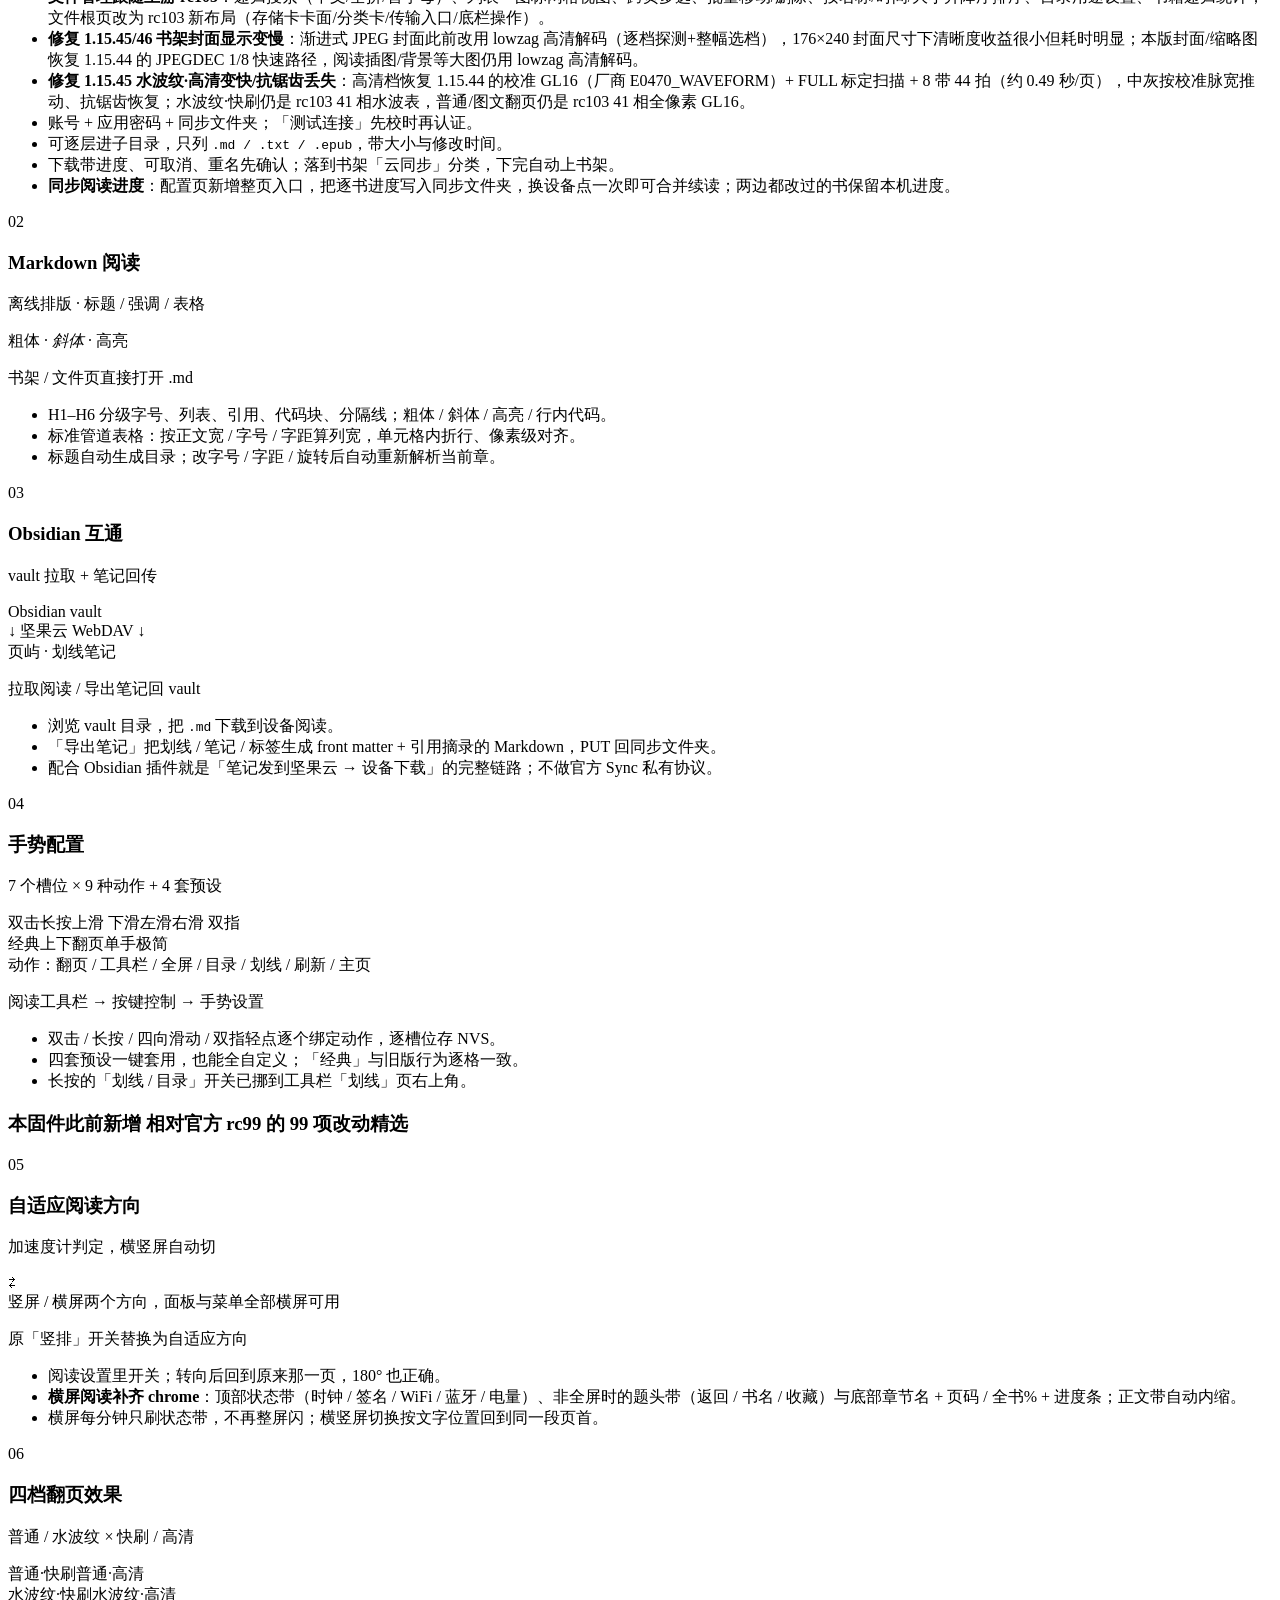
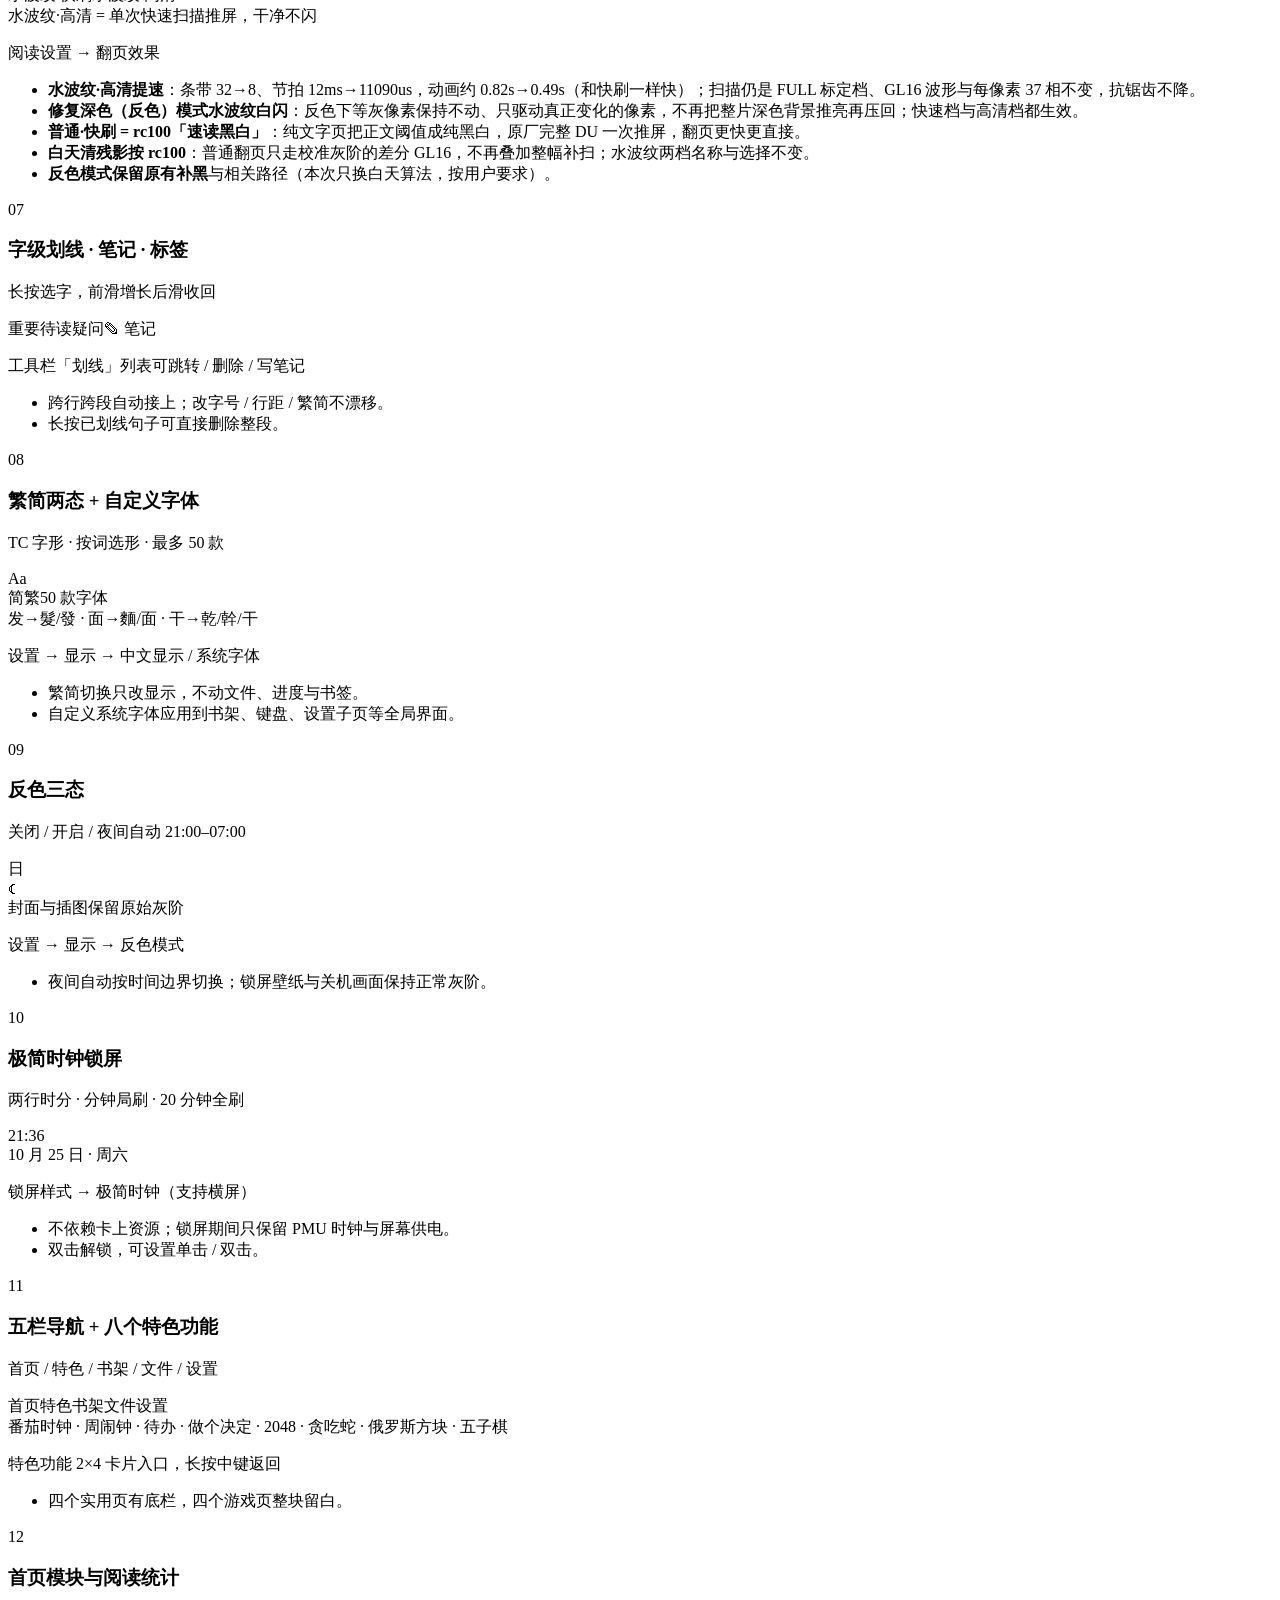
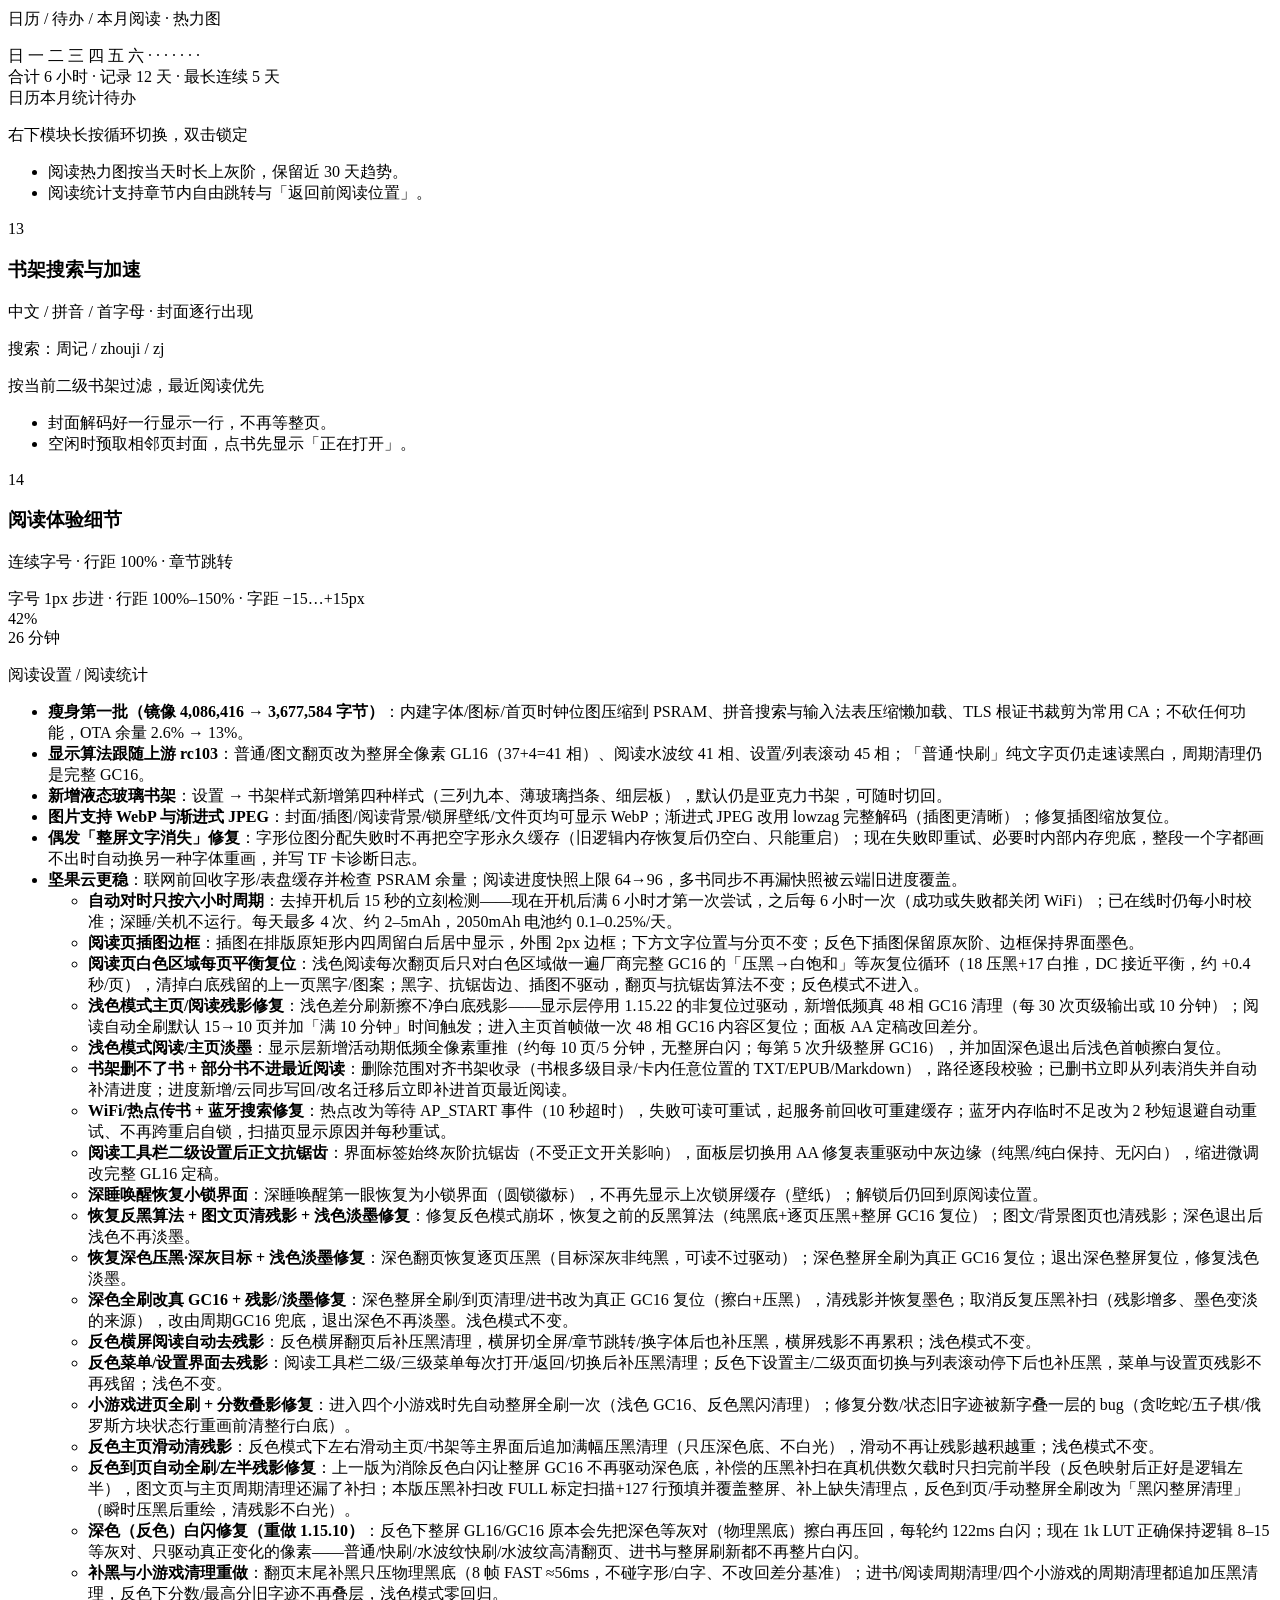
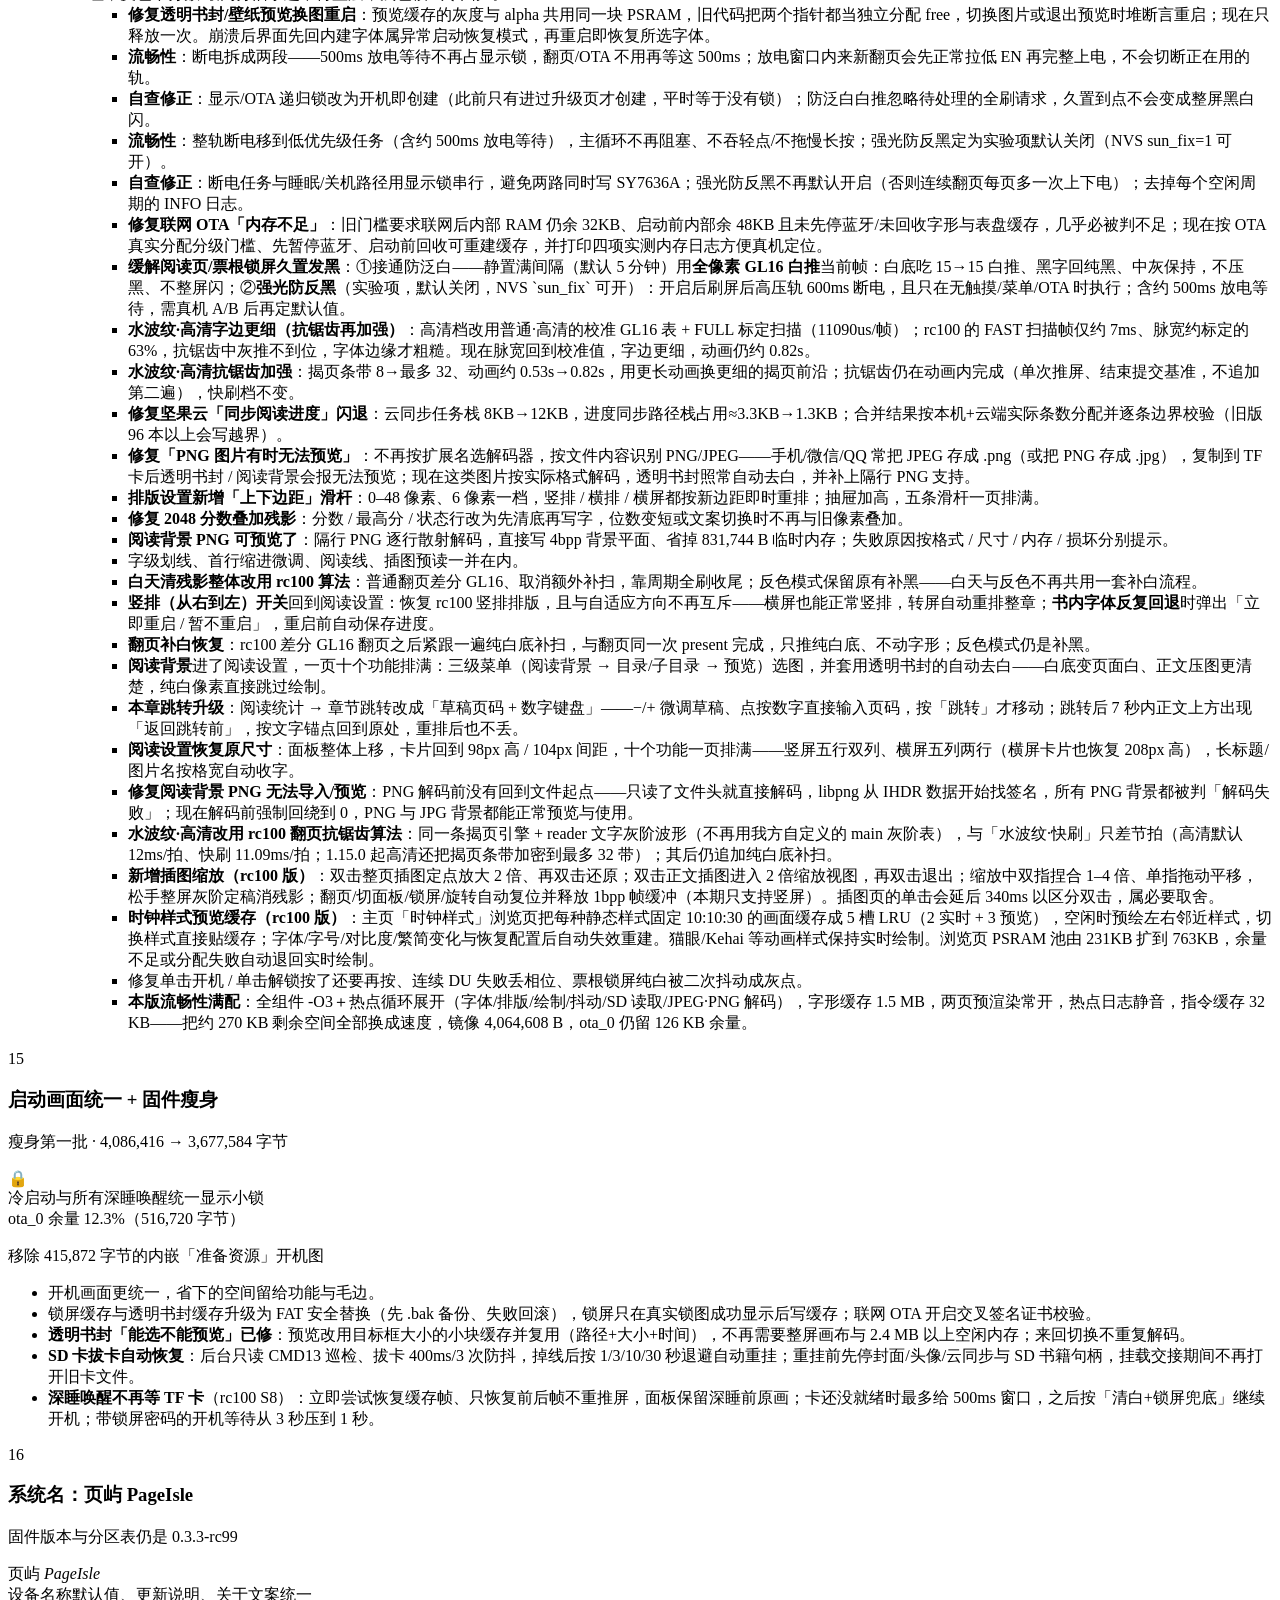
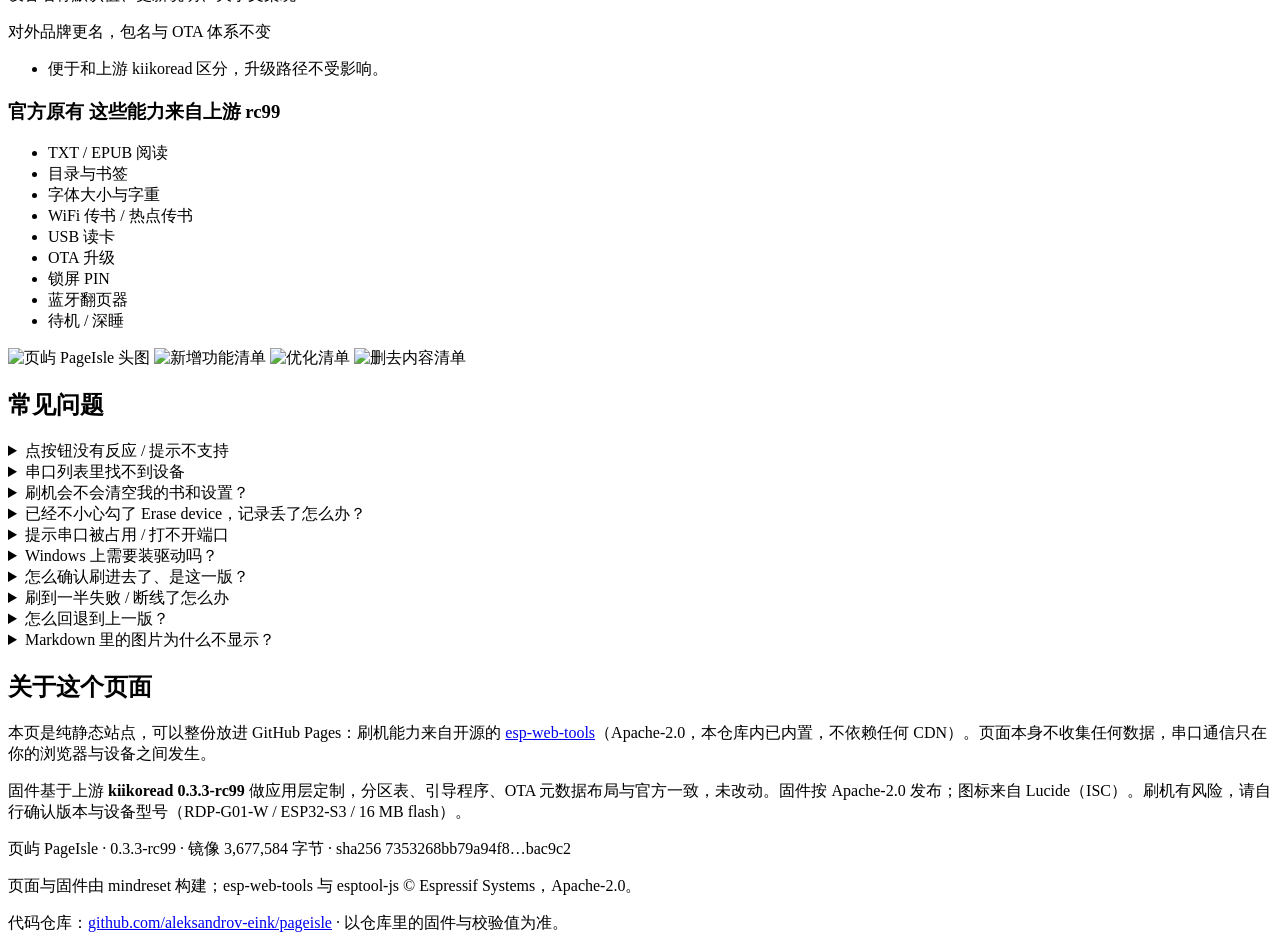
==== commit 86692982: "页屿系统 1.15.48：文件管理跟随 rc103（搜索/网格/多选/批量/统计/排序）" ====
--- a/beta/index.html
+++ b/beta/index.html
@@ -10,7 +10,7 @@
 <link rel="stylesheet" href="style.css">
 </head>
 <body>
-<div style="background:#2e5a45;color:#f6f2e7;padding:10px 16px;font-size:14px;text-align:center">内测版固件页面 · 页屿系统 1.15.47（2026-11-01） · <a style="color:#e8dcc0" href="../">回到正式版</a></div>
+<div style="background:#2e5a45;color:#f6f2e7;padding:10px 16px;font-size:14px;text-align:center">内测版固件页面 · 页屿系统 1.15.48（2026-11-01） · <a style="color:#e8dcc0" href="../">回到正式版</a></div>
 
 
 <header class="top">
@@ -84,9 +84,9 @@
       <table class="meta">
         <tr><th>系统名</th><td>页屿 PageIsle</td></tr>
         <tr><th>版本号</th><td>0.3.3-rc99</td></tr>
-        <tr><th>应用镜像</th><td>3,653,312 字节</td></tr>
-        <tr><th>ota_0 余量</th><td>540,992 字节（12.9%）</td></tr>
-        <tr><th>sha256</th><td><code>9fc1a7348bb63696bdf957e93a9b0d8067d6b7adc755cb06ccaeeb2216bd63cb</code></td></tr>
+        <tr><th>应用镜像</th><td>3,677,584 字节</td></tr>
+        <tr><th>ota_0 余量</th><td>516,720 字节（12.3%）</td></tr>
+        <tr><th>sha256</th><td><code>7353268bb79a94f824ec1af7f89f780f527c74693a5804460900a8aaf0bac9c2</code></td></tr>
       </table>
     </div>
   </section>
@@ -115,7 +115,7 @@
           </div>
           <p class="promo-cap">设置 → 连接与时间 → 坚果云同步</p>
         </div>
-        <ul class="promo-list"><li><b>修复 1.15.45/46 书架封面显示变慢</b>：渐进式 JPEG 封面此前改用 lowzag 高清解码（逐档探测+整幅选档），176×240 封面尺寸下清晰度收益很小但耗时明显；本版封面/缩略图恢复 1.15.44 的 JPEGDEC 1/8 快速路径，阅读插图/背景等大图仍用 lowzag 高清解码。</li><li><b>修复 1.15.45 水波纹·高清变快/抗锯齿丢失</b>：高清档恢复 1.15.44 的校准 GL16（厂商 E0470_WAVEFORM）+ FULL 标定扫描 + 8 带 44 拍（约 0.49 秒/页），中灰按校准脉宽推动、抗锯齿恢复；水波纹·快刷仍是 rc103 41 相水波表，普通/图文翻页仍是 rc103 41 相全像素 GL16。</li>
+        <ul class="promo-list"><li><b>文件管理跟随上游 rc103</b>：递归搜索（中文/全拼/首字母）、列表↔图标网格视图、跨页多选、批量移动/删除、按名称/时间/大小升降序排序、目录用途设置、书籍递归统计；文件根页改为 rc103 新布局（存储卡卡面/分类卡/传输入口/底栏操作）。</li><li><b>修复 1.15.45/46 书架封面显示变慢</b>：渐进式 JPEG 封面此前改用 lowzag 高清解码（逐档探测+整幅选档），176×240 封面尺寸下清晰度收益很小但耗时明显；本版封面/缩略图恢复 1.15.44 的 JPEGDEC 1/8 快速路径，阅读插图/背景等大图仍用 lowzag 高清解码。</li><li><b>修复 1.15.45 水波纹·高清变快/抗锯齿丢失</b>：高清档恢复 1.15.44 的校准 GL16（厂商 E0470_WAVEFORM）+ FULL 标定扫描 + 8 带 44 拍（约 0.49 秒/页），中灰按校准脉宽推动、抗锯齿恢复；水波纹·快刷仍是 rc103 41 相水波表，普通/图文翻页仍是 rc103 41 相全像素 GL16。</li>
           <li>账号 + 应用密码 + 同步文件夹；「测试连接」先校时再认证。</li>
           <li>可逐层进子目录，只列 <code>.md / .txt / .epub</code>，带大小与修改时间。</li>
           <li>下载带进度、可取消、重名先确认；落到书架「云同步」分类，下完自动上书架。</li>
@@ -346,18 +346,18 @@
           </div>
           <p class="promo-cap">阅读设置 / 阅读统计</p>
         </div>
-        <ul class="promo-list"><li><b>瘦身第一批（镜像 4,086,416 → 3,653,312 字节）</b>：内建字体/图标/首页时钟位图压缩到 PSRAM、拼音搜索与输入法表压缩懒加载、TLS 根证书裁剪为常用 CA；不砍任何功能，OTA 余量 2.6% → 13%。</li><li><b>显示算法跟随上游 rc103</b>：普通/图文翻页改为整屏全像素 GL16（37+4=41 相）、阅读水波纹 41 相、设置/列表滚动 45 相；「普通·快刷」纯文字页仍走速读黑白，周期清理仍是完整 GC16。</li><li><b>新增液态玻璃书架</b>：设置 → 书架样式新增第四种样式（三列九本、薄玻璃挡条、细层板），默认仍是亚克力书架，可随时切回。</li><li><b>图片支持 WebP 与渐进式 JPEG</b>：封面/插图/阅读背景/锁屏壁纸/文件页均可显示 WebP；渐进式 JPEG 改用 lowzag 完整解码（插图更清晰）；修复插图缩放复位。</li><li><b>偶发「整屏文字消失」修复</b>：字形位图分配失败时不再把空字形永久缓存（旧逻辑内存恢复后仍空白、只能重启）；现在失败即重试、必要时内部内存兜底，整段一个字都画不出时自动换另一种字体重画，并写 TF 卡诊断日志。</li><li><b>坚果云更稳</b>：联网前回收字形/表盘缓存并检查 PSRAM 余量；阅读进度快照上限 64→96，多书同步不再漏快照被云端旧进度覆盖。</li><ul class="promo-list"><li><b>自动对时只按六小时周期</b>：去掉开机后 15 秒的立刻检测——现在开机后满 6 小时才第一次尝试，之后每 6 小时一次（成功或失败都关闭 WiFi）；已在线时仍每小时校准；深睡/关机不运行。每天最多 4 次、约 2–5mAh，2050mAh 电池约 0.1–0.25%/天。</li><li><b>阅读页插图边框</b>：插图在排版原矩形内四周留白后居中显示，外围 2px 边框；下方文字位置与分页不变；反色下插图保留原灰阶、边框保持界面墨色。</li><li><b>阅读页白色区域每页平衡复位</b>：浅色阅读每次翻页后只对白色区域做一遍厂商完整 GC16 的「压黑→白饱和」等灰复位循环（18 压黑+17 白推，DC 接近平衡，约 +0.4 秒/页），清掉白底残留的上一页黑字/图案；黑字、抗锯齿边、插图不驱动，翻页与抗锯齿算法不变；反色模式不进入。</li><li><b>浅色模式主页/阅读残影修复</b>：浅色差分刷新擦不净白底残影——显示层停用 1.15.22 的非复位过驱动，新增低频真 48 相 GC16 清理（每 30 次页级输出或 10 分钟）；阅读自动全刷默认 15→10 页并加「满 10 分钟」时间触发；进入主页首帧做一次 48 相 GC16 内容区复位；面板 AA 定稿改回差分。</li><li><b>浅色模式阅读/主页淡墨</b>：显示层新增活动期低频全像素重推（约每 10 页/5 分钟，无整屏白闪；每第 5 次升级整屏 GC16），并加固深色退出后浅色首帧擦白复位。</li><li><b>书架删不了书 + 部分书不进最近阅读</b>：删除范围对齐书架收录（书根多级目录/卡内任意位置的 TXT/EPUB/Markdown），路径逐段校验；已删书立即从列表消失并自动补清进度；进度新增/云同步写回/改名迁移后立即补进首页最近阅读。</li><li><b>WiFi/热点传书 + 蓝牙搜索修复</b>：热点改为等待 AP_START 事件（10 秒超时），失败可读可重试，起服务前回收可重建缓存；蓝牙内存临时不足改为 2 秒短退避自动重试、不再跨重启自锁，扫描页显示原因并每秒重试。</li><li><b>阅读工具栏二级设置后正文抗锯齿</b>：界面标签始终灰阶抗锯齿（不受正文开关影响），面板层切换用 AA 修复表重驱动中灰边缘（纯黑/纯白保持、无闪白），缩进微调改完整 GL16 定稿。</li><li><b>深睡唤醒恢复小锁界面</b>：深睡唤醒第一眼恢复为小锁界面（圆锁徽标），不再先显示上次锁屏缓存（壁纸）；解锁后仍回到原阅读位置。</li><li><b>恢复反黑算法 + 图文页清残影 + 浅色淡墨修复</b>：修复反色模式崩坏，恢复之前的反黑算法（纯黑底+逐页压黑+整屏 GC16 复位）；图文/背景图页也清残影；深色退出后浅色不再淡墨。</li><li><b>恢复深色压黑·深灰目标 + 浅色淡墨修复</b>：深色翻页恢复逐页压黑（目标深灰非纯黑，可读不过驱动）；深色整屏全刷为真正 GC16 复位；退出深色整屏复位，修复浅色淡墨。</li><li><b>深色全刷改真 GC16 + 残影/淡墨修复</b>：深色整屏全刷/到页清理/进书改为真正 GC16 复位（擦白+压黑），清残影并恢复墨色；取消反复压黑补扫（残影增多、墨色变淡的来源），改由周期GC16 兜底，退出深色不再淡墨。浅色模式不变。</li><li><b>反色横屏阅读自动去残影</b>：反色横屏翻页后补压黑清理，横屏切全屏/章节跳转/换字体后也补压黑，横屏残影不再累积；浅色模式不变。</li><li><b>反色菜单/设置界面去残影</b>：阅读工具栏二级/三级菜单每次打开/返回/切换后补压黑清理；反色下设置主/二级页面切换与列表滚动停下后也补压黑，菜单与设置页残影不再残留；浅色不变。</li><li><b>小游戏进页全刷 + 分数叠影修复</b>：进入四个小游戏时先自动整屏全刷一次（浅色 GC16、反色黑闪清理）；修复分数/状态旧字迹被新字叠一层的 bug（贪吃蛇/五子棋/俄罗斯方块状态行重画前清整行白底）。</li><li><b>反色主页滑动清残影</b>：反色模式下左右滑动主页/书架等主界面后追加满幅压黑清理（只压深色底、不白光），滑动不再让残影越积越重；浅色模式不变。</li><li><b>反色到页自动全刷/左半残影修复</b>：上一版为消除反色白闪让整屏 GC16 不再驱动深色底，补偿的压黑补扫在真机供数欠载时只扫完前半段（反色映射后正好是逻辑左半），图文页与主页周期清理还漏了补扫；本版压黑补扫改 FULL 标定扫描+127 行预填并覆盖整屏、补上缺失清理点，反色到页/手动整屏全刷改为「黑闪整屏清理」（瞬时压黑后重绘，清残影不白光）。</li><li><b>深色（反色）白闪修复（重做 1.15.10）</b>：反色下整屏 GL16/GC16 原本会先把深色等灰对（物理黑底）擦白再压回，每轮约 122ms 白闪；现在 1k LUT 正确保持逻辑 8–15 等灰对、只驱动真正变化的像素——普通/快刷/水波纹快刷/水波纹高清翻页、进书与整屏刷新都不再整片白闪。</li><li><b>补黑与小游戏清理重做</b>：翻页末尾补黑只压物理黑底（8 帧 FAST ≈56ms，不碰字形/白字、不改回差分基准）；进书/阅读周期清理/四个小游戏的周期清理都追加压黑清理，反色下分数/最高分旧字迹不再叠层，浅色模式零回归。</li><ul class="promo-list"><li><b>修复透明书封/壁纸预览换图重启</b>：预览缓存的灰度与 alpha 共用同一块 PSRAM，旧代码把两个指针都当独立分配 free，切换图片或退出预览时堆断言重启；现在只释放一次。崩溃后界面先回内建字体属异常启动恢复模式，再重启即恢复所选字体。</li><li><b>流畅性</b>：断电拆成两段——500ms 放电等待不再占显示锁，翻页/OTA 不用再等这 500ms；放电窗口内来新翻页会先正常拉低 EN 再完整上电，不会切断正在用的轨。</li><li><b>自查修正</b>：显示/OTA 递归锁改为开机即创建（此前只有进过升级页才创建，平时等于没有锁）；防泛白白推忽略待处理的全刷请求，久置到点不会变成整屏黑白闪。</li><li><b>流畅性</b>：整轨断电移到低优先级任务（含约 500ms 放电等待），主循环不再阻塞、不吞轻点/不拖慢长按；强光防反黑定为实验项默认关闭（NVS sun_fix=1 可开）。</li><li><b>自查修正</b>：断电任务与睡眠/关机路径用显示锁串行，避免两路同时写 SY7636A；强光防反黑不再默认开启（否则连续翻页每页多一次上下电）；去掉每个空闲周期的 INFO 日志。</li><li><b>修复联网 OTA「内存不足」</b>：旧门槛要求联网后内部 RAM 仍余 32KB、启动前内部余 48KB 且未先停蓝牙/未回收字形与表盘缓存，几乎必被判不足；现在按 OTA 真实分配分级门槛、先暂停蓝牙、启动前回收可重建缓存，并打印四项实测内存日志方便真机定位。</li><li><b>缓解阅读页/票根锁屏久置发黑</b>：①接通防泛白——静置满间隔（默认 5 分钟）用<b>全像素 GL16 白推</b>当前帧：白底吃 15→15 白推、黑字回纯黑、中灰保持，不压黑、不整屏闪；②<b>强光防反黑</b>（实验项，默认关闭，NVS `sun_fix` 可开）：开启后刷屏后高压轨 600ms 断电，且只在无触摸/菜单/OTA 时执行；含约 500ms 放电等待，需真机 A/B 后再定默认值。</li><li><b>水波纹·高清字边更细（抗锯齿再加强）</b>：高清档改用普通·高清的校准 GL16 表 + FULL 标定扫描（11090us/帧）；rc100 的 FAST 扫描帧仅约 7ms、脉宽约标定的 63%，抗锯齿中灰推不到位，字体边缘才粗糙。现在脉宽回到校准值，字边更细，动画仍约 0.82s。</li><li><b>水波纹·高清抗锯齿加强</b>：揭页条带 8→最多 32、动画约 0.53s→0.82s，用更长动画换更细的揭页前沿；抗锯齿仍在动画内完成（单次推屏、结束提交基准，不追加第二遍），快刷档不变。</li><li><b>修复坚果云「同步阅读进度」闪退</b>：云同步任务栈 8KB→12KB，进度同步路径栈占用≈3.3KB→1.3KB；合并结果按本机+云端实际条数分配并逐条边界校验（旧版 96 本以上会写越界）。</li><li><b>修复「PNG 图片有时无法预览」</b>：不再按扩展名选解码器，按文件内容识别 PNG/JPEG——手机/微信/QQ 常把 JPEG 存成 .png（或把 PNG 存成 .jpg），复制到 TF 卡后透明书封 / 阅读背景会报无法预览；现在这类图片按实际格式解码，透明书封照常自动去白，并补上隔行 PNG 支持。</li><li><b>排版设置新增「上下边距」滑杆</b>：0–48 像素、6 像素一档，竖排 / 横排 / 横屏都按新边距即时重排；抽屉加高，五条滑杆一页排满。</li><li><b>修复 2048 分数叠加残影</b>：分数 / 最高分 / 状态行改为先清底再写字，位数变短或文案切换时不再与旧像素叠加。</li><li><b>阅读背景 PNG 可预览了</b>：隔行 PNG 逐行散射解码，直接写 4bpp 背景平面、省掉 831,744 B 临时内存；失败原因按格式 / 尺寸 / 内存 / 损坏分别提示。</li><li>字级划线、首行缩进微调、阅读线、插图预读一并在内。</li><li><b>白天清残影整体改用 rc100 算法</b>：普通翻页差分 GL16、取消额外补扫，靠周期全刷收尾；反色模式保留原有补黑——白天与反色不再共用一套补白流程。</li><li><b>竖排（从右到左）开关</b>回到阅读设置：恢复 rc100 竖排排版，且与自适应方向不再互斥——横屏也能正常竖排，转屏自动重排整章；<b>书内字体反复回退</b>时弹出「立即重启 / 暂不重启」，重启前自动保存进度。</li><li><b>翻页补白恢复</b>：rc100 差分 GL16 翻页之后紧跟一遍纯白底补扫，与翻页同一次 present 完成，只推纯白底、不动字形；反色模式仍是补黑。</li><li><b>阅读背景</b>进了阅读设置，一页十个功能排满：三级菜单（阅读背景 → 目录/子目录 → 预览）选图，并套用透明书封的自动去白——白底变页面白、正文压图更清楚，纯白像素直接跳过绘制。</li><li><b>本章跳转升级</b>：阅读统计 → 章节跳转改成「草稿页码 + 数字键盘」——−/+ 微调草稿、点按数字直接输入页码，按「跳转」才移动；跳转后 7 秒内正文上方出现「返回跳转前」，按文字锚点回到原处，重排后也不丢。</li><li><b>阅读设置恢复原尺寸</b>：面板整体上移，卡片回到 98px 高 / 104px 间距，十个功能一页排满——竖屏五行双列、横屏五列两行（横屏卡片也恢复 208px 高），长标题/图片名按格宽自动收字。</li><li><b>修复阅读背景 PNG 无法导入/预览</b>：PNG 解码前没有回到文件起点——只读了文件头就直接解码，libpng 从 IHDR 数据开始找签名，所有 PNG 背景都被判「解码失败」；现在解码前强制回绕到 0，PNG 与 JPG 背景都能正常预览与使用。</li><li><b>水波纹·高清改用 rc100 翻页抗锯齿算法</b>：同一条揭页引擎 + reader 文字灰阶波形（不再用我方自定义的 main 灰阶表），与「水波纹·快刷」只差节拍（高清默认 12ms/拍、快刷 11.09ms/拍；1.15.0 起高清还把揭页条带加密到最多 32 带）；其后仍追加纯白底补扫。</li><li><b>新增插图缩放（rc100 版）</b>：双击整页插图定点放大 2 倍、再双击还原；双击正文插图进入 2 倍缩放视图，再双击退出；缩放中双指捏合 1–4 倍、单指拖动平移，松手整屏灰阶定稿消残影；翻页/切面板/锁屏/旋转自动复位并释放 1bpp 帧缓冲（本期只支持竖屏）。插图页的单击会延后 340ms 以区分双击，属必要取舍。</li><li><b>时钟样式预览缓存（rc100 版）</b>：主页「时钟样式」浏览页把每种静态样式固定 10:10:30 的画面缓存成 5 槽 LRU（2 实时 + 3 预览），空闲时预绘左右邻近样式，切换样式直接贴缓存；字体/字号/对比度/繁简变化与恢复配置后自动失效重建。猫眼/Kehai 等动画样式保持实时绘制。浏览页 PSRAM 池由 231KB 扩到 763KB，余量不足或分配失败自动退回实时绘制。</li><li>修复单击开机 / 单击解锁按了还要再按、连续 DU 失败丢相位、票根锁屏纯白被二次抖动成灰点。</li><li><b>本版流畅性满配</b>：全组件 -O3＋热点循环展开（字体/排版/绘制/抖动/SD 读取/JPEG·PNG 解码），字形缓存 1.5 MB，两页预渲染常开，热点日志静音，指令缓存 32 KB——把约 270 KB 剩余空间全部换成速度，镜像 4,064,608 B，ota_0 仍留 126 KB 余量。</li></ul>
+        <ul class="promo-list"><li><b>瘦身第一批（镜像 4,086,416 → 3,677,584 字节）</b>：内建字体/图标/首页时钟位图压缩到 PSRAM、拼音搜索与输入法表压缩懒加载、TLS 根证书裁剪为常用 CA；不砍任何功能，OTA 余量 2.6% → 13%。</li><li><b>显示算法跟随上游 rc103</b>：普通/图文翻页改为整屏全像素 GL16（37+4=41 相）、阅读水波纹 41 相、设置/列表滚动 45 相；「普通·快刷」纯文字页仍走速读黑白，周期清理仍是完整 GC16。</li><li><b>新增液态玻璃书架</b>：设置 → 书架样式新增第四种样式（三列九本、薄玻璃挡条、细层板），默认仍是亚克力书架，可随时切回。</li><li><b>图片支持 WebP 与渐进式 JPEG</b>：封面/插图/阅读背景/锁屏壁纸/文件页均可显示 WebP；渐进式 JPEG 改用 lowzag 完整解码（插图更清晰）；修复插图缩放复位。</li><li><b>偶发「整屏文字消失」修复</b>：字形位图分配失败时不再把空字形永久缓存（旧逻辑内存恢复后仍空白、只能重启）；现在失败即重试、必要时内部内存兜底，整段一个字都画不出时自动换另一种字体重画，并写 TF 卡诊断日志。</li><li><b>坚果云更稳</b>：联网前回收字形/表盘缓存并检查 PSRAM 余量；阅读进度快照上限 64→96，多书同步不再漏快照被云端旧进度覆盖。</li><ul class="promo-list"><li><b>自动对时只按六小时周期</b>：去掉开机后 15 秒的立刻检测——现在开机后满 6 小时才第一次尝试，之后每 6 小时一次（成功或失败都关闭 WiFi）；已在线时仍每小时校准；深睡/关机不运行。每天最多 4 次、约 2–5mAh，2050mAh 电池约 0.1–0.25%/天。</li><li><b>阅读页插图边框</b>：插图在排版原矩形内四周留白后居中显示，外围 2px 边框；下方文字位置与分页不变；反色下插图保留原灰阶、边框保持界面墨色。</li><li><b>阅读页白色区域每页平衡复位</b>：浅色阅读每次翻页后只对白色区域做一遍厂商完整 GC16 的「压黑→白饱和」等灰复位循环（18 压黑+17 白推，DC 接近平衡，约 +0.4 秒/页），清掉白底残留的上一页黑字/图案；黑字、抗锯齿边、插图不驱动，翻页与抗锯齿算法不变；反色模式不进入。</li><li><b>浅色模式主页/阅读残影修复</b>：浅色差分刷新擦不净白底残影——显示层停用 1.15.22 的非复位过驱动，新增低频真 48 相 GC16 清理（每 30 次页级输出或 10 分钟）；阅读自动全刷默认 15→10 页并加「满 10 分钟」时间触发；进入主页首帧做一次 48 相 GC16 内容区复位；面板 AA 定稿改回差分。</li><li><b>浅色模式阅读/主页淡墨</b>：显示层新增活动期低频全像素重推（约每 10 页/5 分钟，无整屏白闪；每第 5 次升级整屏 GC16），并加固深色退出后浅色首帧擦白复位。</li><li><b>书架删不了书 + 部分书不进最近阅读</b>：删除范围对齐书架收录（书根多级目录/卡内任意位置的 TXT/EPUB/Markdown），路径逐段校验；已删书立即从列表消失并自动补清进度；进度新增/云同步写回/改名迁移后立即补进首页最近阅读。</li><li><b>WiFi/热点传书 + 蓝牙搜索修复</b>：热点改为等待 AP_START 事件（10 秒超时），失败可读可重试，起服务前回收可重建缓存；蓝牙内存临时不足改为 2 秒短退避自动重试、不再跨重启自锁，扫描页显示原因并每秒重试。</li><li><b>阅读工具栏二级设置后正文抗锯齿</b>：界面标签始终灰阶抗锯齿（不受正文开关影响），面板层切换用 AA 修复表重驱动中灰边缘（纯黑/纯白保持、无闪白），缩进微调改完整 GL16 定稿。</li><li><b>深睡唤醒恢复小锁界面</b>：深睡唤醒第一眼恢复为小锁界面（圆锁徽标），不再先显示上次锁屏缓存（壁纸）；解锁后仍回到原阅读位置。</li><li><b>恢复反黑算法 + 图文页清残影 + 浅色淡墨修复</b>：修复反色模式崩坏，恢复之前的反黑算法（纯黑底+逐页压黑+整屏 GC16 复位）；图文/背景图页也清残影；深色退出后浅色不再淡墨。</li><li><b>恢复深色压黑·深灰目标 + 浅色淡墨修复</b>：深色翻页恢复逐页压黑（目标深灰非纯黑，可读不过驱动）；深色整屏全刷为真正 GC16 复位；退出深色整屏复位，修复浅色淡墨。</li><li><b>深色全刷改真 GC16 + 残影/淡墨修复</b>：深色整屏全刷/到页清理/进书改为真正 GC16 复位（擦白+压黑），清残影并恢复墨色；取消反复压黑补扫（残影增多、墨色变淡的来源），改由周期GC16 兜底，退出深色不再淡墨。浅色模式不变。</li><li><b>反色横屏阅读自动去残影</b>：反色横屏翻页后补压黑清理，横屏切全屏/章节跳转/换字体后也补压黑，横屏残影不再累积；浅色模式不变。</li><li><b>反色菜单/设置界面去残影</b>：阅读工具栏二级/三级菜单每次打开/返回/切换后补压黑清理；反色下设置主/二级页面切换与列表滚动停下后也补压黑，菜单与设置页残影不再残留；浅色不变。</li><li><b>小游戏进页全刷 + 分数叠影修复</b>：进入四个小游戏时先自动整屏全刷一次（浅色 GC16、反色黑闪清理）；修复分数/状态旧字迹被新字叠一层的 bug（贪吃蛇/五子棋/俄罗斯方块状态行重画前清整行白底）。</li><li><b>反色主页滑动清残影</b>：反色模式下左右滑动主页/书架等主界面后追加满幅压黑清理（只压深色底、不白光），滑动不再让残影越积越重；浅色模式不变。</li><li><b>反色到页自动全刷/左半残影修复</b>：上一版为消除反色白闪让整屏 GC16 不再驱动深色底，补偿的压黑补扫在真机供数欠载时只扫完前半段（反色映射后正好是逻辑左半），图文页与主页周期清理还漏了补扫；本版压黑补扫改 FULL 标定扫描+127 行预填并覆盖整屏、补上缺失清理点，反色到页/手动整屏全刷改为「黑闪整屏清理」（瞬时压黑后重绘，清残影不白光）。</li><li><b>深色（反色）白闪修复（重做 1.15.10）</b>：反色下整屏 GL16/GC16 原本会先把深色等灰对（物理黑底）擦白再压回，每轮约 122ms 白闪；现在 1k LUT 正确保持逻辑 8–15 等灰对、只驱动真正变化的像素——普通/快刷/水波纹快刷/水波纹高清翻页、进书与整屏刷新都不再整片白闪。</li><li><b>补黑与小游戏清理重做</b>：翻页末尾补黑只压物理黑底（8 帧 FAST ≈56ms，不碰字形/白字、不改回差分基准）；进书/阅读周期清理/四个小游戏的周期清理都追加压黑清理，反色下分数/最高分旧字迹不再叠层，浅色模式零回归。</li><ul class="promo-list"><li><b>修复透明书封/壁纸预览换图重启</b>：预览缓存的灰度与 alpha 共用同一块 PSRAM，旧代码把两个指针都当独立分配 free，切换图片或退出预览时堆断言重启；现在只释放一次。崩溃后界面先回内建字体属异常启动恢复模式，再重启即恢复所选字体。</li><li><b>流畅性</b>：断电拆成两段——500ms 放电等待不再占显示锁，翻页/OTA 不用再等这 500ms；放电窗口内来新翻页会先正常拉低 EN 再完整上电，不会切断正在用的轨。</li><li><b>自查修正</b>：显示/OTA 递归锁改为开机即创建（此前只有进过升级页才创建，平时等于没有锁）；防泛白白推忽略待处理的全刷请求，久置到点不会变成整屏黑白闪。</li><li><b>流畅性</b>：整轨断电移到低优先级任务（含约 500ms 放电等待），主循环不再阻塞、不吞轻点/不拖慢长按；强光防反黑定为实验项默认关闭（NVS sun_fix=1 可开）。</li><li><b>自查修正</b>：断电任务与睡眠/关机路径用显示锁串行，避免两路同时写 SY7636A；强光防反黑不再默认开启（否则连续翻页每页多一次上下电）；去掉每个空闲周期的 INFO 日志。</li><li><b>修复联网 OTA「内存不足」</b>：旧门槛要求联网后内部 RAM 仍余 32KB、启动前内部余 48KB 且未先停蓝牙/未回收字形与表盘缓存，几乎必被判不足；现在按 OTA 真实分配分级门槛、先暂停蓝牙、启动前回收可重建缓存，并打印四项实测内存日志方便真机定位。</li><li><b>缓解阅读页/票根锁屏久置发黑</b>：①接通防泛白——静置满间隔（默认 5 分钟）用<b>全像素 GL16 白推</b>当前帧：白底吃 15→15 白推、黑字回纯黑、中灰保持，不压黑、不整屏闪；②<b>强光防反黑</b>（实验项，默认关闭，NVS `sun_fix` 可开）：开启后刷屏后高压轨 600ms 断电，且只在无触摸/菜单/OTA 时执行；含约 500ms 放电等待，需真机 A/B 后再定默认值。</li><li><b>水波纹·高清字边更细（抗锯齿再加强）</b>：高清档改用普通·高清的校准 GL16 表 + FULL 标定扫描（11090us/帧）；rc100 的 FAST 扫描帧仅约 7ms、脉宽约标定的 63%，抗锯齿中灰推不到位，字体边缘才粗糙。现在脉宽回到校准值，字边更细，动画仍约 0.82s。</li><li><b>水波纹·高清抗锯齿加强</b>：揭页条带 8→最多 32、动画约 0.53s→0.82s，用更长动画换更细的揭页前沿；抗锯齿仍在动画内完成（单次推屏、结束提交基准，不追加第二遍），快刷档不变。</li><li><b>修复坚果云「同步阅读进度」闪退</b>：云同步任务栈 8KB→12KB，进度同步路径栈占用≈3.3KB→1.3KB；合并结果按本机+云端实际条数分配并逐条边界校验（旧版 96 本以上会写越界）。</li><li><b>修复「PNG 图片有时无法预览」</b>：不再按扩展名选解码器，按文件内容识别 PNG/JPEG——手机/微信/QQ 常把 JPEG 存成 .png（或把 PNG 存成 .jpg），复制到 TF 卡后透明书封 / 阅读背景会报无法预览；现在这类图片按实际格式解码，透明书封照常自动去白，并补上隔行 PNG 支持。</li><li><b>排版设置新增「上下边距」滑杆</b>：0–48 像素、6 像素一档，竖排 / 横排 / 横屏都按新边距即时重排；抽屉加高，五条滑杆一页排满。</li><li><b>修复 2048 分数叠加残影</b>：分数 / 最高分 / 状态行改为先清底再写字，位数变短或文案切换时不再与旧像素叠加。</li><li><b>阅读背景 PNG 可预览了</b>：隔行 PNG 逐行散射解码，直接写 4bpp 背景平面、省掉 831,744 B 临时内存；失败原因按格式 / 尺寸 / 内存 / 损坏分别提示。</li><li>字级划线、首行缩进微调、阅读线、插图预读一并在内。</li><li><b>白天清残影整体改用 rc100 算法</b>：普通翻页差分 GL16、取消额外补扫，靠周期全刷收尾；反色模式保留原有补黑——白天与反色不再共用一套补白流程。</li><li><b>竖排（从右到左）开关</b>回到阅读设置：恢复 rc100 竖排排版，且与自适应方向不再互斥——横屏也能正常竖排，转屏自动重排整章；<b>书内字体反复回退</b>时弹出「立即重启 / 暂不重启」，重启前自动保存进度。</li><li><b>翻页补白恢复</b>：rc100 差分 GL16 翻页之后紧跟一遍纯白底补扫，与翻页同一次 present 完成，只推纯白底、不动字形；反色模式仍是补黑。</li><li><b>阅读背景</b>进了阅读设置，一页十个功能排满：三级菜单（阅读背景 → 目录/子目录 → 预览）选图，并套用透明书封的自动去白——白底变页面白、正文压图更清楚，纯白像素直接跳过绘制。</li><li><b>本章跳转升级</b>：阅读统计 → 章节跳转改成「草稿页码 + 数字键盘」——−/+ 微调草稿、点按数字直接输入页码，按「跳转」才移动；跳转后 7 秒内正文上方出现「返回跳转前」，按文字锚点回到原处，重排后也不丢。</li><li><b>阅读设置恢复原尺寸</b>：面板整体上移，卡片回到 98px 高 / 104px 间距，十个功能一页排满——竖屏五行双列、横屏五列两行（横屏卡片也恢复 208px 高），长标题/图片名按格宽自动收字。</li><li><b>修复阅读背景 PNG 无法导入/预览</b>：PNG 解码前没有回到文件起点——只读了文件头就直接解码，libpng 从 IHDR 数据开始找签名，所有 PNG 背景都被判「解码失败」；现在解码前强制回绕到 0，PNG 与 JPG 背景都能正常预览与使用。</li><li><b>水波纹·高清改用 rc100 翻页抗锯齿算法</b>：同一条揭页引擎 + reader 文字灰阶波形（不再用我方自定义的 main 灰阶表），与「水波纹·快刷」只差节拍（高清默认 12ms/拍、快刷 11.09ms/拍；1.15.0 起高清还把揭页条带加密到最多 32 带）；其后仍追加纯白底补扫。</li><li><b>新增插图缩放（rc100 版）</b>：双击整页插图定点放大 2 倍、再双击还原；双击正文插图进入 2 倍缩放视图，再双击退出；缩放中双指捏合 1–4 倍、单指拖动平移，松手整屏灰阶定稿消残影；翻页/切面板/锁屏/旋转自动复位并释放 1bpp 帧缓冲（本期只支持竖屏）。插图页的单击会延后 340ms 以区分双击，属必要取舍。</li><li><b>时钟样式预览缓存（rc100 版）</b>：主页「时钟样式」浏览页把每种静态样式固定 10:10:30 的画面缓存成 5 槽 LRU（2 实时 + 3 预览），空闲时预绘左右邻近样式，切换样式直接贴缓存；字体/字号/对比度/繁简变化与恢复配置后自动失效重建。猫眼/Kehai 等动画样式保持实时绘制。浏览页 PSRAM 池由 231KB 扩到 763KB，余量不足或分配失败自动退回实时绘制。</li><li>修复单击开机 / 单击解锁按了还要再按、连续 DU 失败丢相位、票根锁屏纯白被二次抖动成灰点。</li><li><b>本版流畅性满配</b>：全组件 -O3＋热点循环展开（字体/排版/绘制/抖动/SD 读取/JPEG·PNG 解码），字形缓存 1.5 MB，两页预渲染常开，热点日志静音，指令缓存 32 KB——把约 270 KB 剩余空间全部换成速度，镜像 4,064,608 B，ota_0 仍留 126 KB 余量。</li></ul>
       </article>
 
       <article class="promo-card">
         <div class="promo-no">15</div>
         <h3>启动画面统一 + 固件瘦身</h3>
-        <p class="promo-sub">瘦身第一批 · 4,086,416 → 3,653,312 字节</p>
+        <p class="promo-sub">瘦身第一批 · 4,086,416 → 3,677,584 字节</p>
         <div class="promo-shot">
           <div class="mock center">
             <div class="m-lock">🔒</div>
             <div class="m-meta2">冷启动与所有深睡唤醒统一显示小锁</div>
-            <div class="m-meta2">ota_0 余量 12.9%（540,992 字节）</div>
+            <div class="m-meta2">ota_0 余量 12.3%（516,720 字节）</div>
           </div>
           <p class="promo-cap">移除 415,872 字节的内嵌「准备资源」开机图</p>
         </div>
@@ -450,7 +450,7 @@
 
 <footer>
   <div class="wrap">
-    <p>页屿 PageIsle · 0.3.3-rc99 · 镜像 3,653,312 字节 · sha256 9fc1a7348bb63696…bd63cb</p>
+    <p>页屿 PageIsle · 0.3.3-rc99 · 镜像 3,677,584 字节 · sha256 7353268bb79a94f8…bac9c2</p>
     <p>页面与固件由 mindreset 构建；esp-web-tools 与 esptool-js © Espressif Systems，Apache-2.0。</p>
     <p>代码仓库：<a href="https://github.com/aleksandrov-eink/pageisle" target="_blank" rel="noopener">github.com/aleksandrov-eink/pageisle</a> · 以仓库里的固件与校验值为准。</p>
   </div>
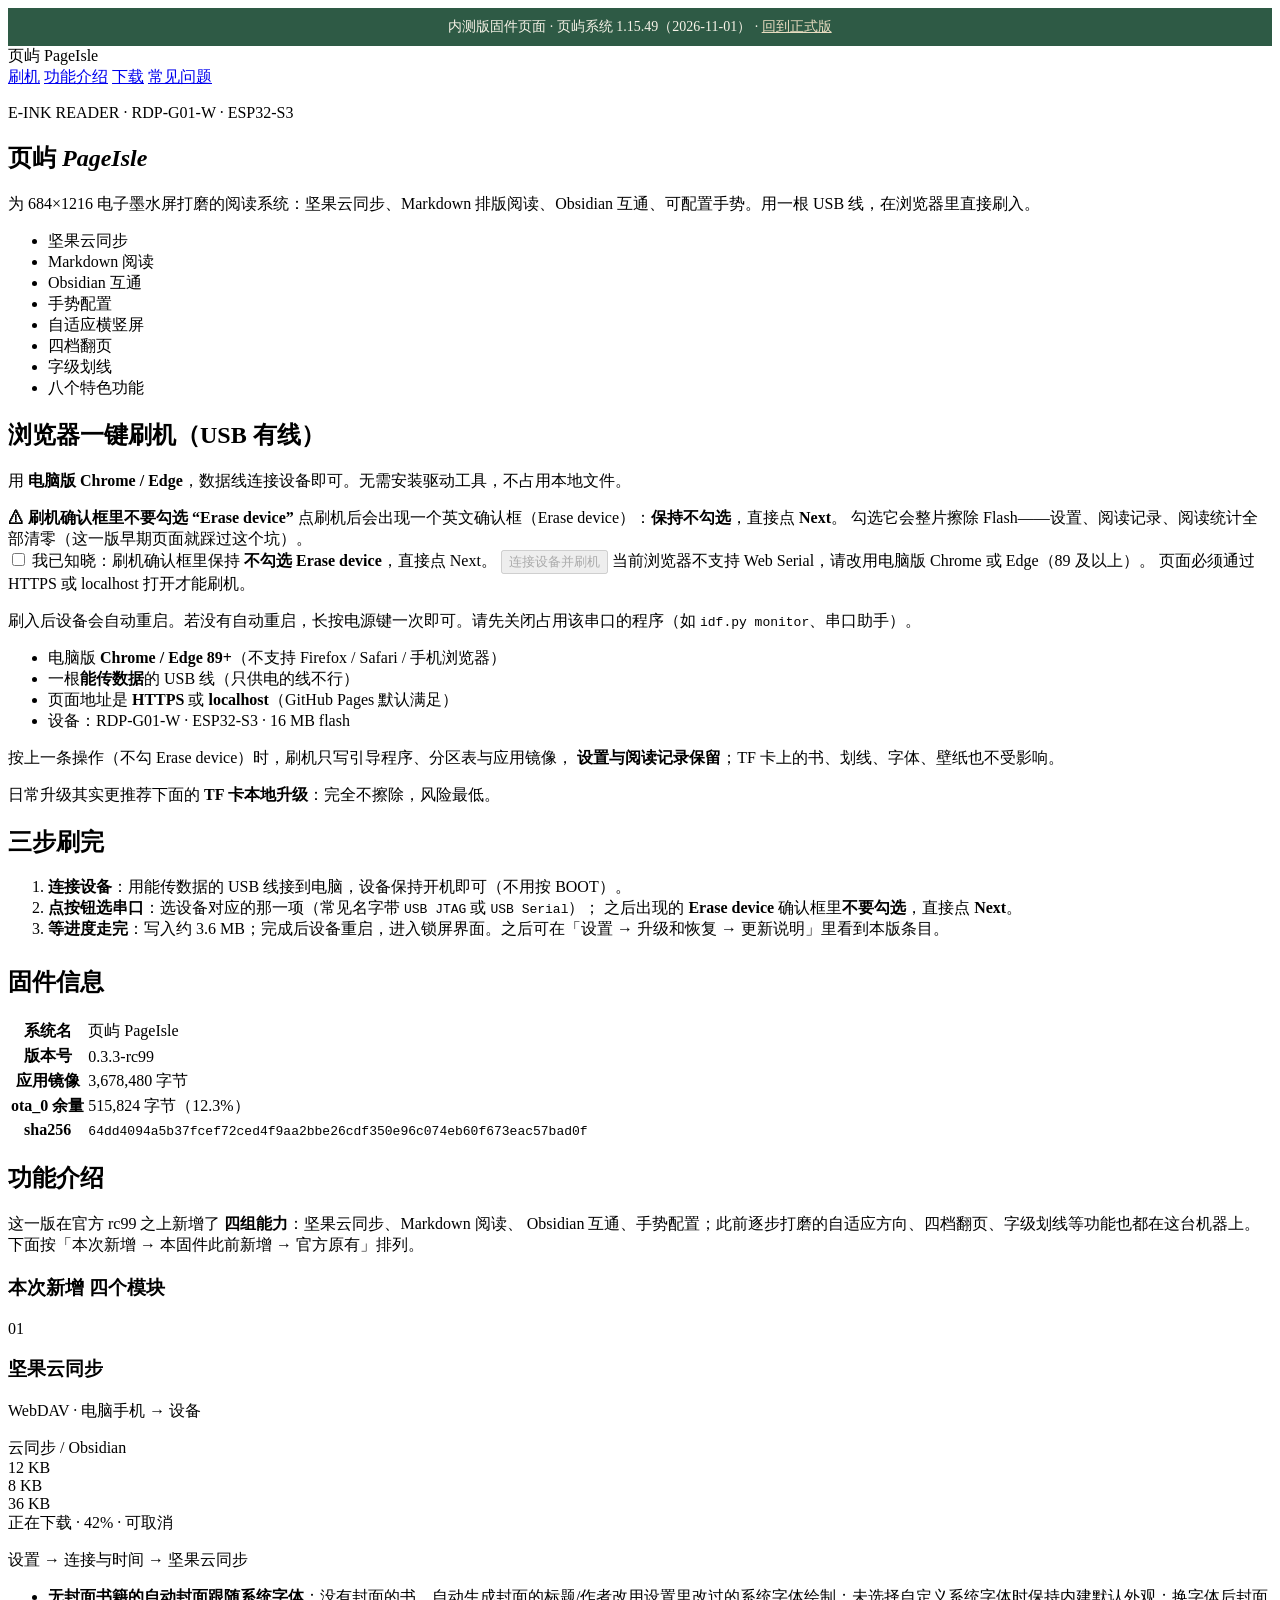
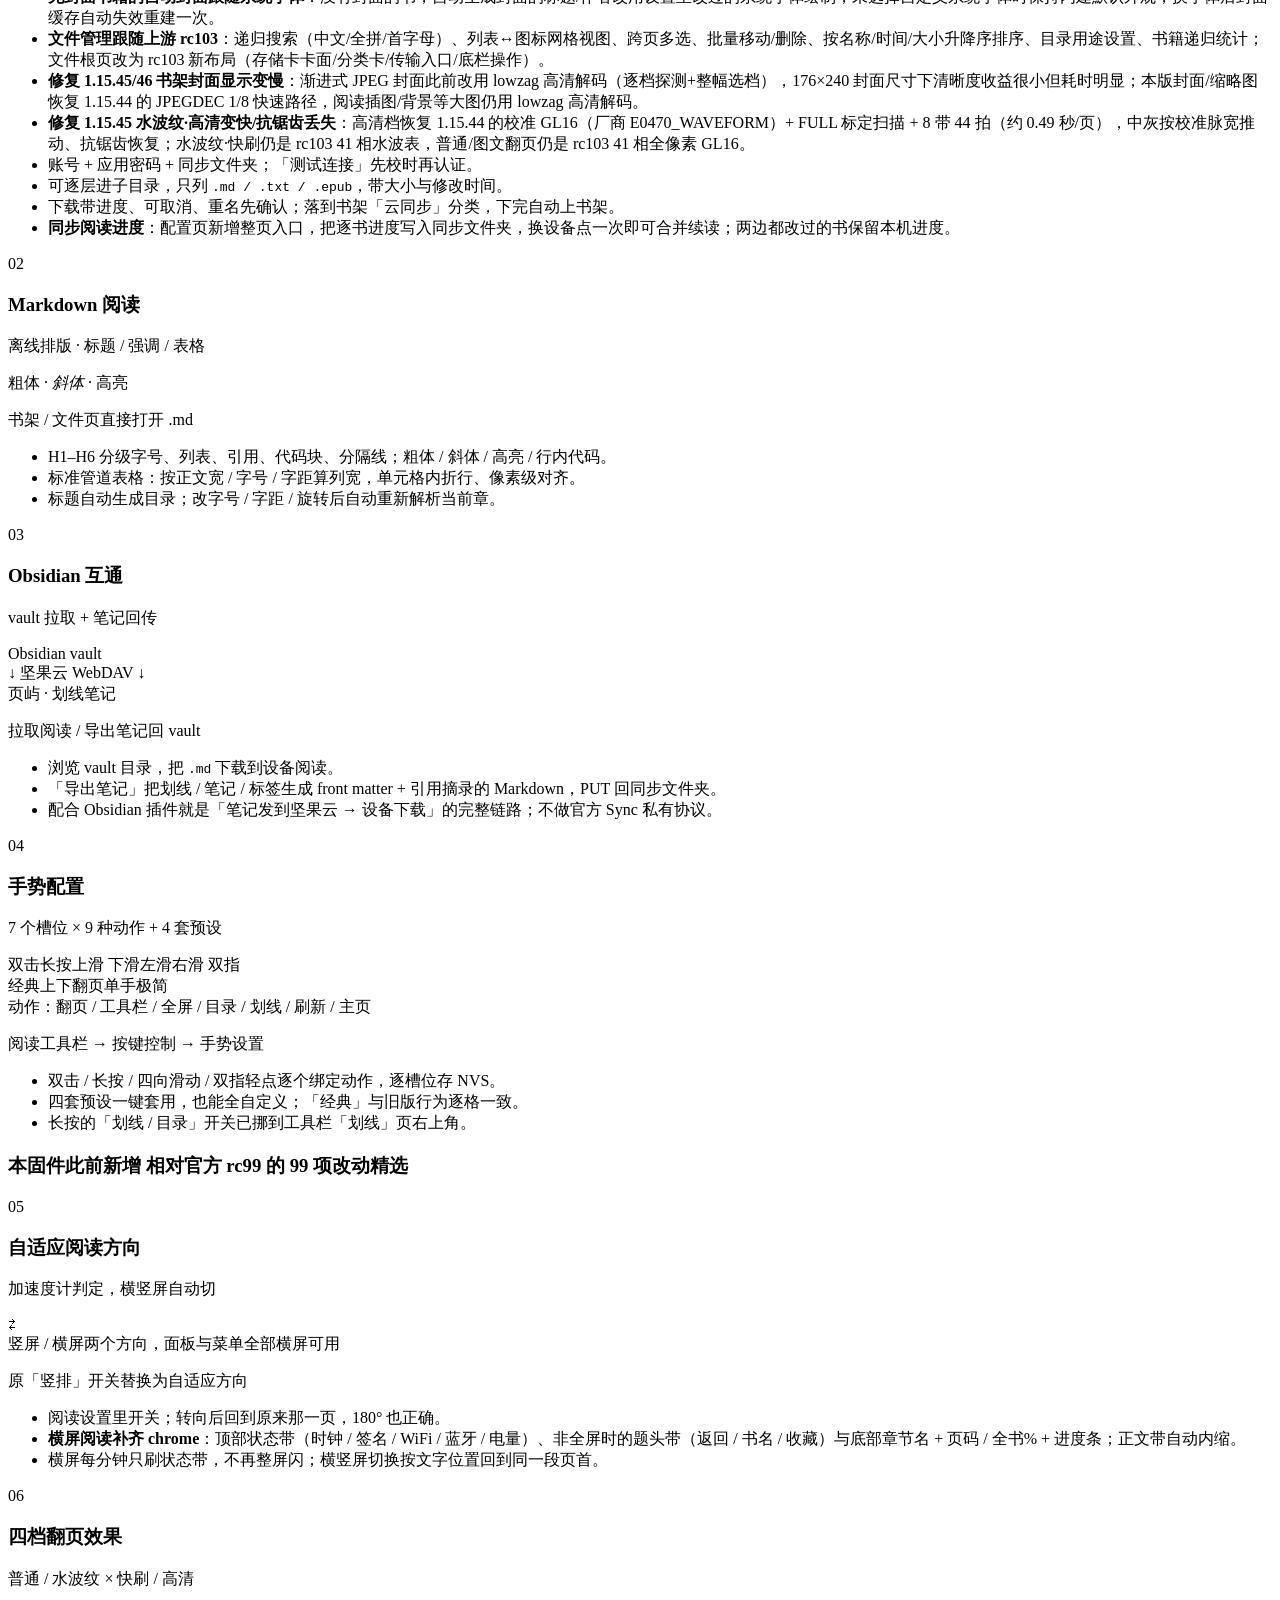
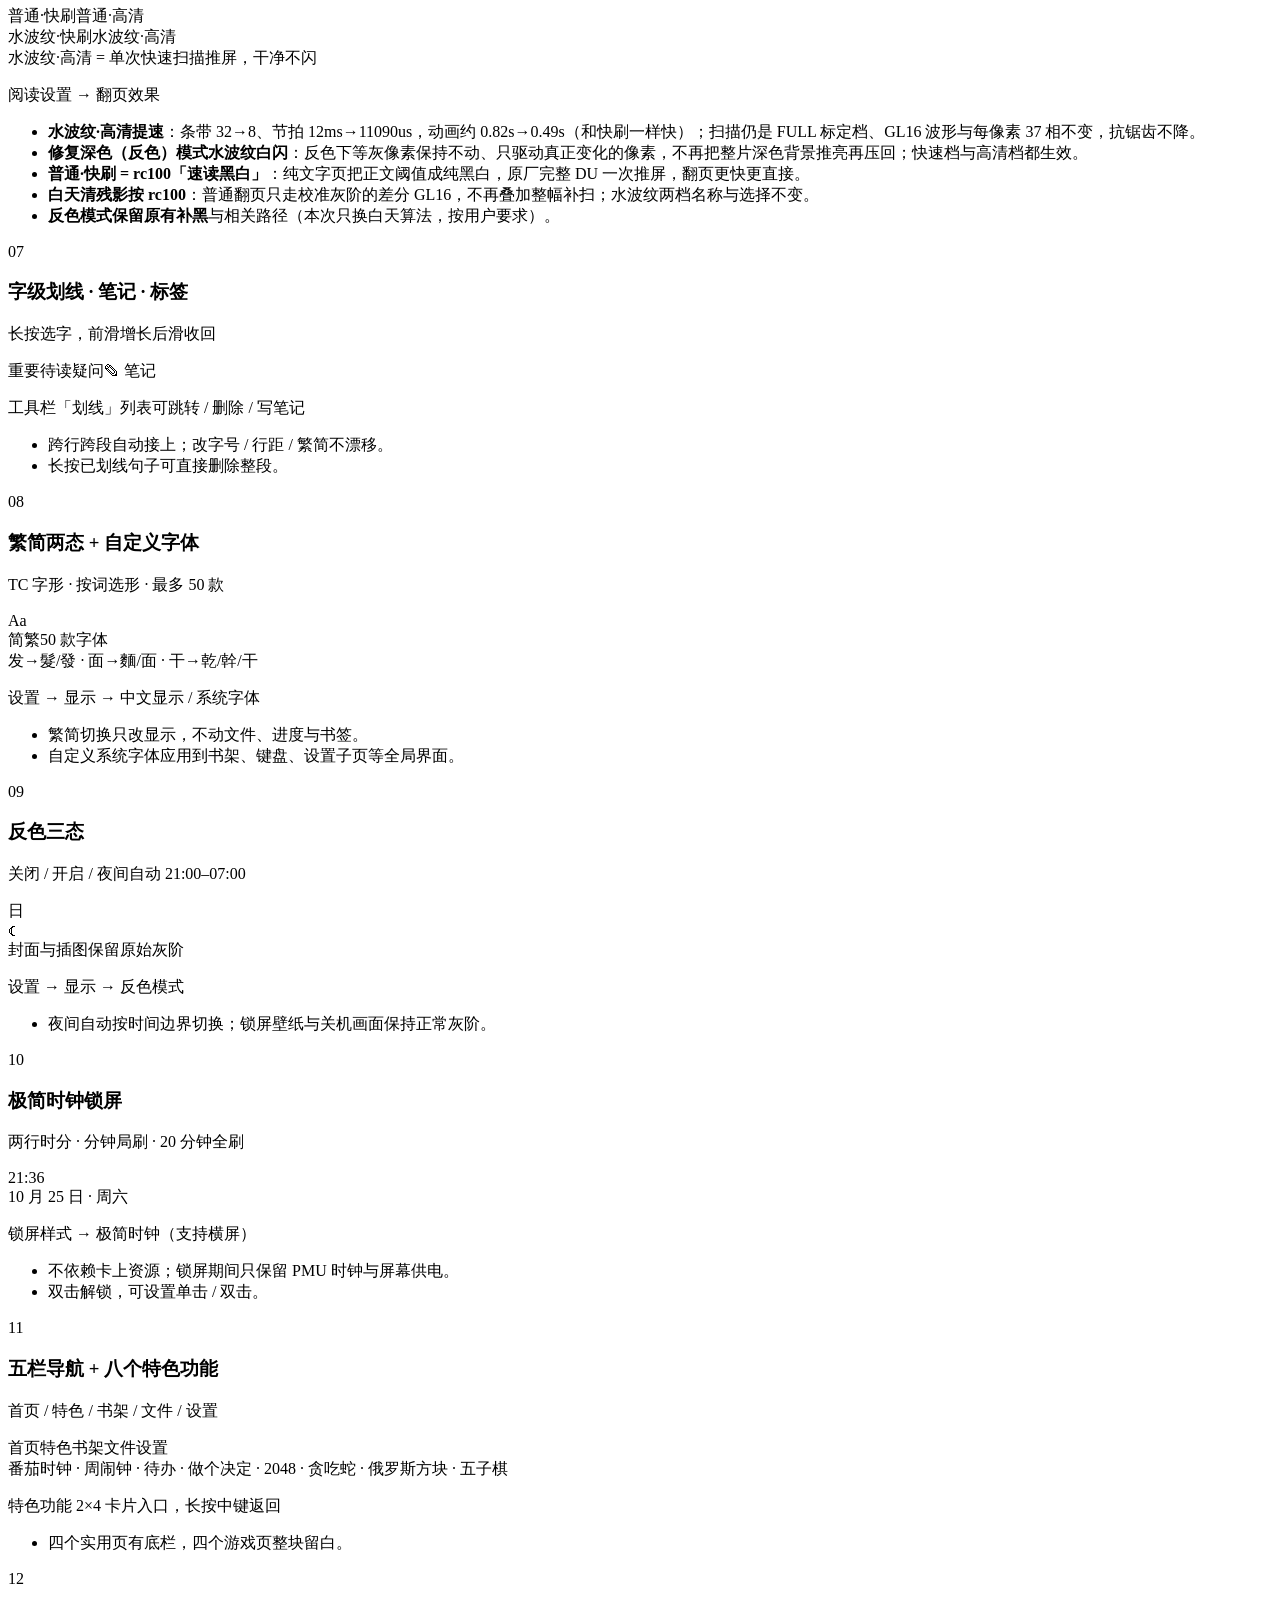
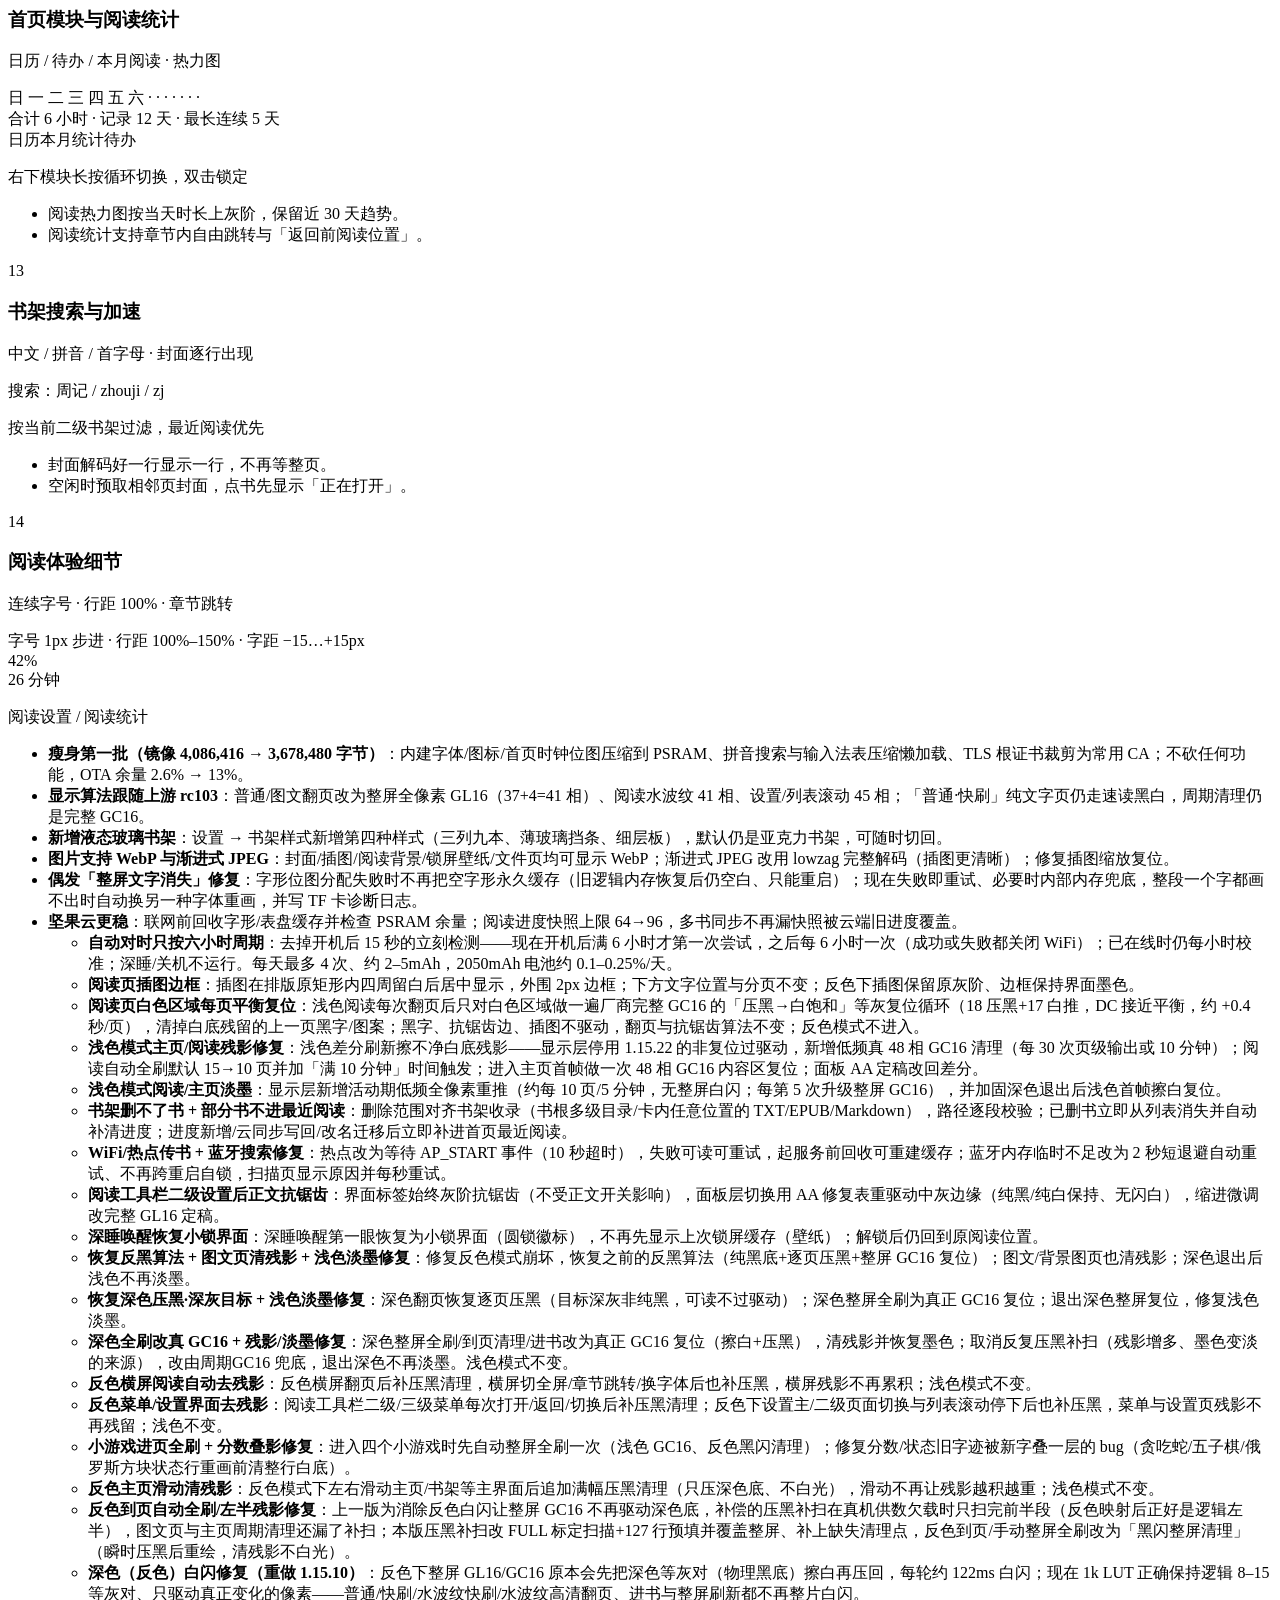
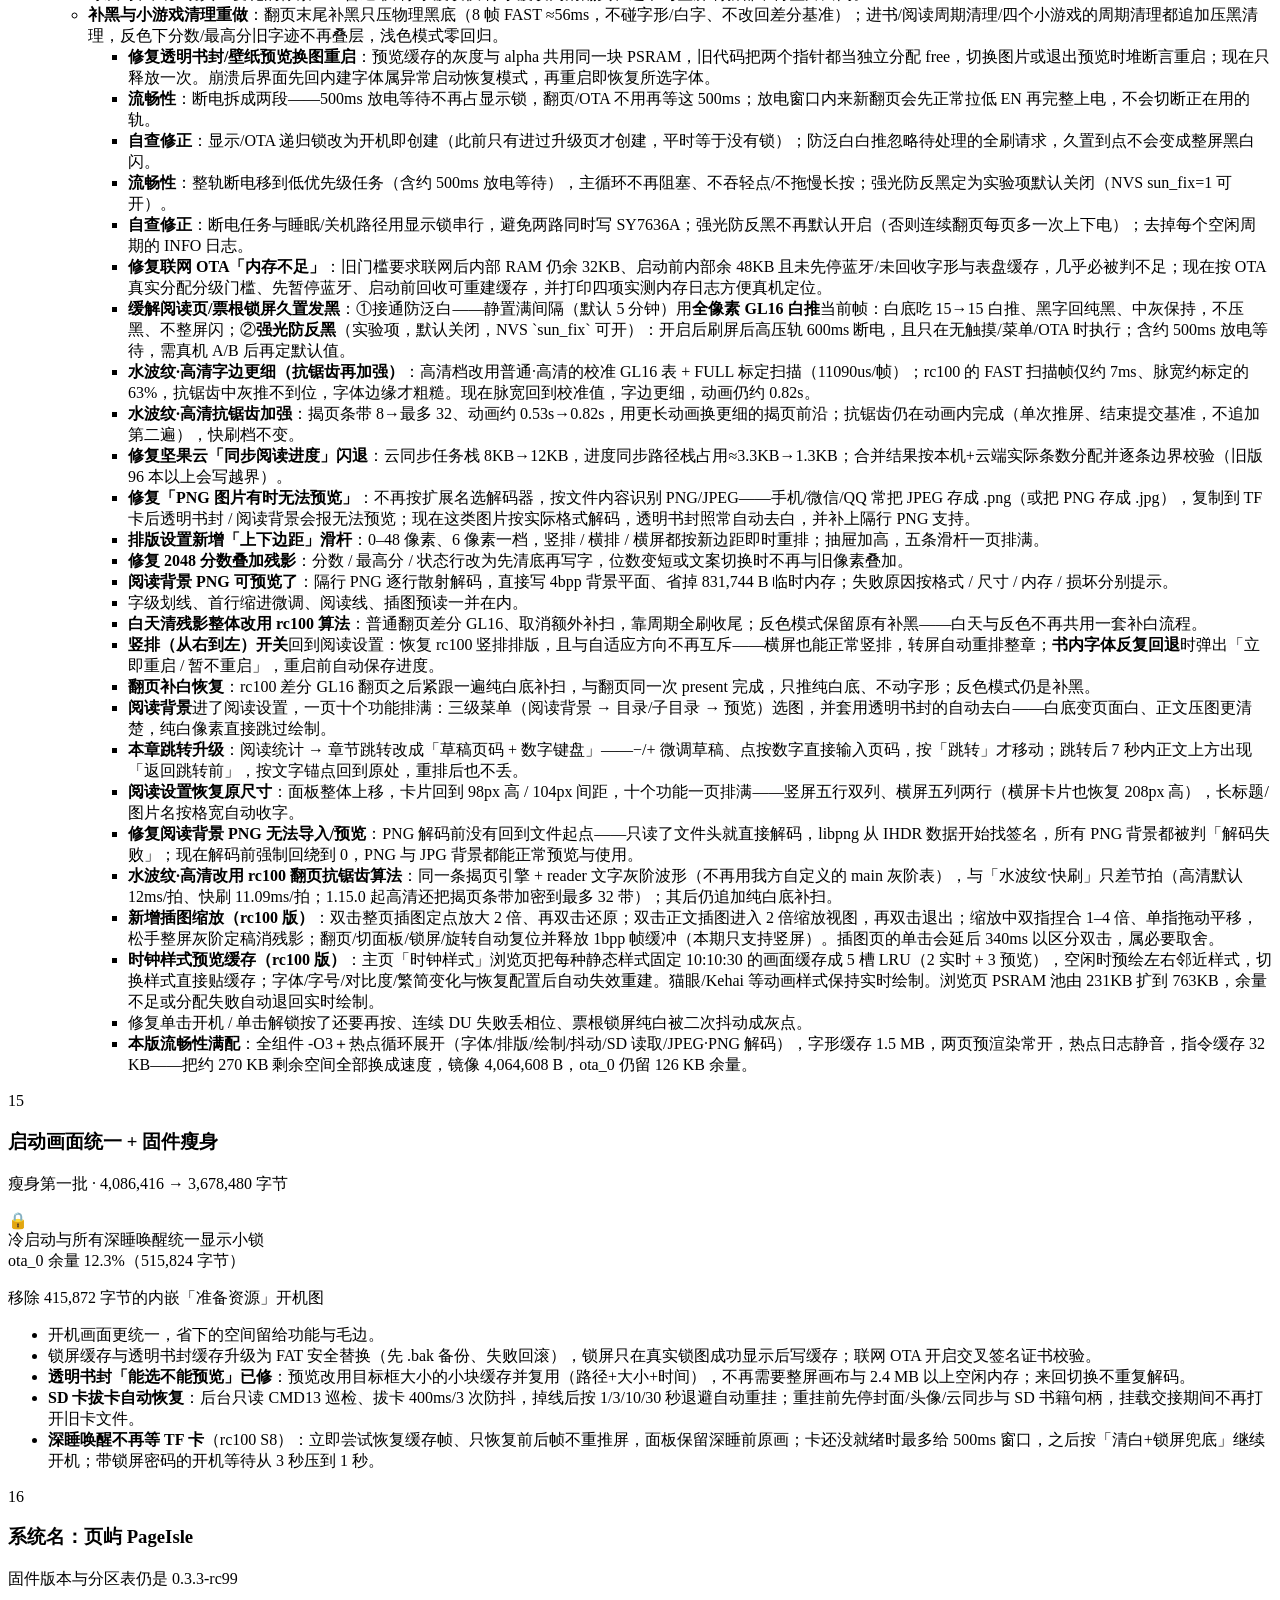
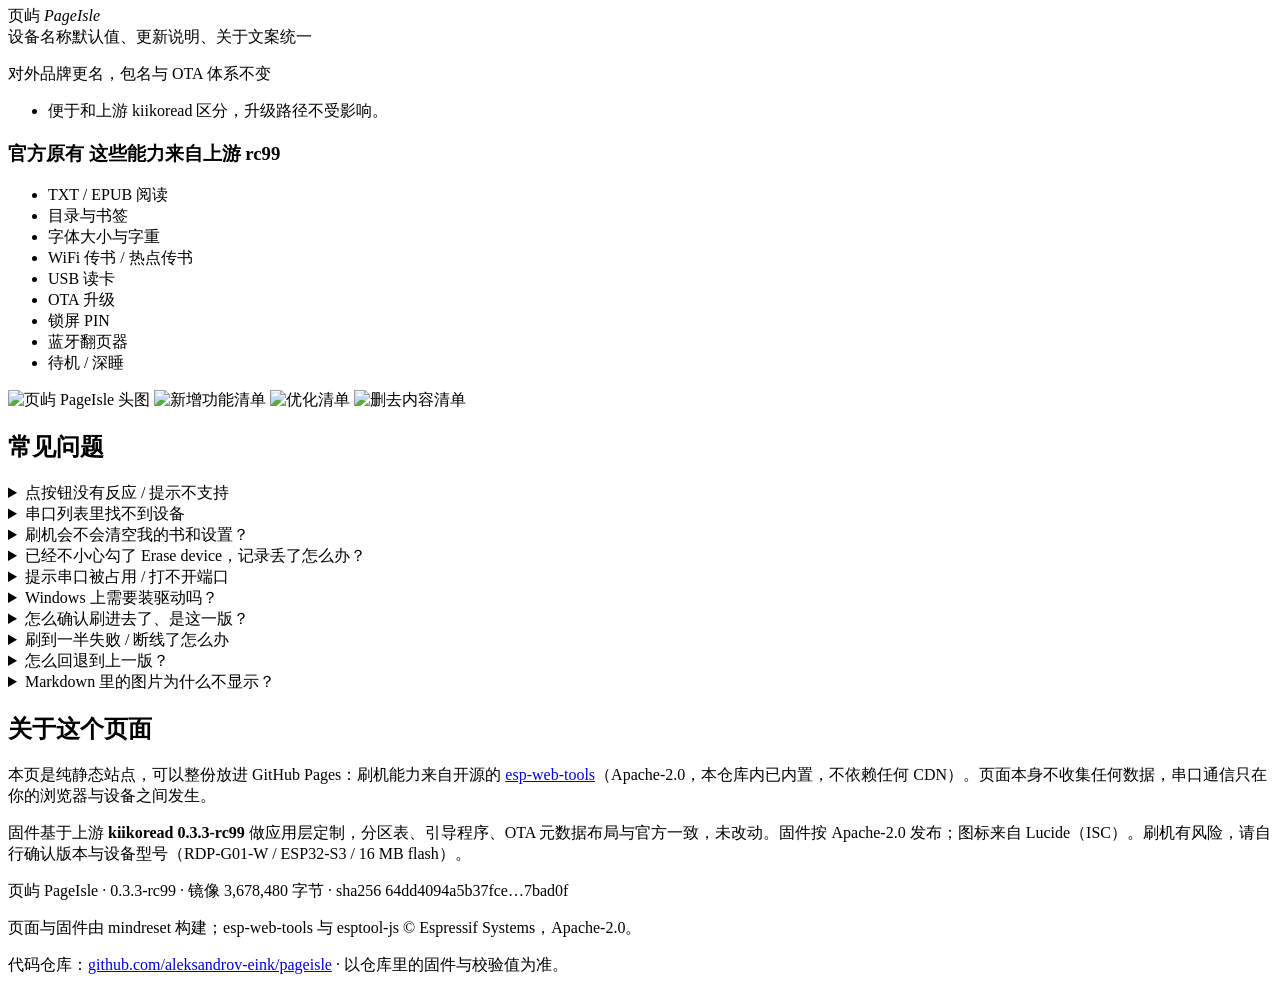
==== commit 85a561a9: "页屿系统 1.15.49：无封面书籍自动封面跟随系统字体" ====
--- a/beta/index.html
+++ b/beta/index.html
@@ -10,7 +10,7 @@
 <link rel="stylesheet" href="style.css">
 </head>
 <body>
-<div style="background:#2e5a45;color:#f6f2e7;padding:10px 16px;font-size:14px;text-align:center">内测版固件页面 · 页屿系统 1.15.48（2026-11-01） · <a style="color:#e8dcc0" href="../">回到正式版</a></div>
+<div style="background:#2e5a45;color:#f6f2e7;padding:10px 16px;font-size:14px;text-align:center">内测版固件页面 · 页屿系统 1.15.49（2026-11-01） · <a style="color:#e8dcc0" href="../">回到正式版</a></div>
 
 
 <header class="top">
@@ -84,9 +84,9 @@
       <table class="meta">
         <tr><th>系统名</th><td>页屿 PageIsle</td></tr>
         <tr><th>版本号</th><td>0.3.3-rc99</td></tr>
-        <tr><th>应用镜像</th><td>3,677,584 字节</td></tr>
-        <tr><th>ota_0 余量</th><td>516,720 字节（12.3%）</td></tr>
-        <tr><th>sha256</th><td><code>7353268bb79a94f824ec1af7f89f780f527c74693a5804460900a8aaf0bac9c2</code></td></tr>
+        <tr><th>应用镜像</th><td>3,678,480 字节</td></tr>
+        <tr><th>ota_0 余量</th><td>515,824 字节（12.3%）</td></tr>
+        <tr><th>sha256</th><td><code>64dd4094a5b37fcef72ced4f9aa2bbe26cdf350e96c074eb60f673eac57bad0f</code></td></tr>
       </table>
     </div>
   </section>
@@ -115,7 +115,7 @@
           </div>
           <p class="promo-cap">设置 → 连接与时间 → 坚果云同步</p>
         </div>
-        <ul class="promo-list"><li><b>文件管理跟随上游 rc103</b>：递归搜索（中文/全拼/首字母）、列表↔图标网格视图、跨页多选、批量移动/删除、按名称/时间/大小升降序排序、目录用途设置、书籍递归统计；文件根页改为 rc103 新布局（存储卡卡面/分类卡/传输入口/底栏操作）。</li><li><b>修复 1.15.45/46 书架封面显示变慢</b>：渐进式 JPEG 封面此前改用 lowzag 高清解码（逐档探测+整幅选档），176×240 封面尺寸下清晰度收益很小但耗时明显；本版封面/缩略图恢复 1.15.44 的 JPEGDEC 1/8 快速路径，阅读插图/背景等大图仍用 lowzag 高清解码。</li><li><b>修复 1.15.45 水波纹·高清变快/抗锯齿丢失</b>：高清档恢复 1.15.44 的校准 GL16（厂商 E0470_WAVEFORM）+ FULL 标定扫描 + 8 带 44 拍（约 0.49 秒/页），中灰按校准脉宽推动、抗锯齿恢复；水波纹·快刷仍是 rc103 41 相水波表，普通/图文翻页仍是 rc103 41 相全像素 GL16。</li>
+        <ul class="promo-list"><li><b>无封面书籍的自动封面跟随系统字体</b>：没有封面的书，自动生成封面的标题/作者改用设置里改过的系统字体绘制；未选择自定义系统字体时保持内建默认外观；换字体后封面缓存自动失效重建一次。</li><li><b>文件管理跟随上游 rc103</b>：递归搜索（中文/全拼/首字母）、列表↔图标网格视图、跨页多选、批量移动/删除、按名称/时间/大小升降序排序、目录用途设置、书籍递归统计；文件根页改为 rc103 新布局（存储卡卡面/分类卡/传输入口/底栏操作）。</li><li><b>修复 1.15.45/46 书架封面显示变慢</b>：渐进式 JPEG 封面此前改用 lowzag 高清解码（逐档探测+整幅选档），176×240 封面尺寸下清晰度收益很小但耗时明显；本版封面/缩略图恢复 1.15.44 的 JPEGDEC 1/8 快速路径，阅读插图/背景等大图仍用 lowzag 高清解码。</li><li><b>修复 1.15.45 水波纹·高清变快/抗锯齿丢失</b>：高清档恢复 1.15.44 的校准 GL16（厂商 E0470_WAVEFORM）+ FULL 标定扫描 + 8 带 44 拍（约 0.49 秒/页），中灰按校准脉宽推动、抗锯齿恢复；水波纹·快刷仍是 rc103 41 相水波表，普通/图文翻页仍是 rc103 41 相全像素 GL16。</li>
           <li>账号 + 应用密码 + 同步文件夹；「测试连接」先校时再认证。</li>
           <li>可逐层进子目录，只列 <code>.md / .txt / .epub</code>，带大小与修改时间。</li>
           <li>下载带进度、可取消、重名先确认；落到书架「云同步」分类，下完自动上书架。</li>
@@ -346,18 +346,18 @@
           </div>
           <p class="promo-cap">阅读设置 / 阅读统计</p>
         </div>
-        <ul class="promo-list"><li><b>瘦身第一批（镜像 4,086,416 → 3,677,584 字节）</b>：内建字体/图标/首页时钟位图压缩到 PSRAM、拼音搜索与输入法表压缩懒加载、TLS 根证书裁剪为常用 CA；不砍任何功能，OTA 余量 2.6% → 13%。</li><li><b>显示算法跟随上游 rc103</b>：普通/图文翻页改为整屏全像素 GL16（37+4=41 相）、阅读水波纹 41 相、设置/列表滚动 45 相；「普通·快刷」纯文字页仍走速读黑白，周期清理仍是完整 GC16。</li><li><b>新增液态玻璃书架</b>：设置 → 书架样式新增第四种样式（三列九本、薄玻璃挡条、细层板），默认仍是亚克力书架，可随时切回。</li><li><b>图片支持 WebP 与渐进式 JPEG</b>：封面/插图/阅读背景/锁屏壁纸/文件页均可显示 WebP；渐进式 JPEG 改用 lowzag 完整解码（插图更清晰）；修复插图缩放复位。</li><li><b>偶发「整屏文字消失」修复</b>：字形位图分配失败时不再把空字形永久缓存（旧逻辑内存恢复后仍空白、只能重启）；现在失败即重试、必要时内部内存兜底，整段一个字都画不出时自动换另一种字体重画，并写 TF 卡诊断日志。</li><li><b>坚果云更稳</b>：联网前回收字形/表盘缓存并检查 PSRAM 余量；阅读进度快照上限 64→96，多书同步不再漏快照被云端旧进度覆盖。</li><ul class="promo-list"><li><b>自动对时只按六小时周期</b>：去掉开机后 15 秒的立刻检测——现在开机后满 6 小时才第一次尝试，之后每 6 小时一次（成功或失败都关闭 WiFi）；已在线时仍每小时校准；深睡/关机不运行。每天最多 4 次、约 2–5mAh，2050mAh 电池约 0.1–0.25%/天。</li><li><b>阅读页插图边框</b>：插图在排版原矩形内四周留白后居中显示，外围 2px 边框；下方文字位置与分页不变；反色下插图保留原灰阶、边框保持界面墨色。</li><li><b>阅读页白色区域每页平衡复位</b>：浅色阅读每次翻页后只对白色区域做一遍厂商完整 GC16 的「压黑→白饱和」等灰复位循环（18 压黑+17 白推，DC 接近平衡，约 +0.4 秒/页），清掉白底残留的上一页黑字/图案；黑字、抗锯齿边、插图不驱动，翻页与抗锯齿算法不变；反色模式不进入。</li><li><b>浅色模式主页/阅读残影修复</b>：浅色差分刷新擦不净白底残影——显示层停用 1.15.22 的非复位过驱动，新增低频真 48 相 GC16 清理（每 30 次页级输出或 10 分钟）；阅读自动全刷默认 15→10 页并加「满 10 分钟」时间触发；进入主页首帧做一次 48 相 GC16 内容区复位；面板 AA 定稿改回差分。</li><li><b>浅色模式阅读/主页淡墨</b>：显示层新增活动期低频全像素重推（约每 10 页/5 分钟，无整屏白闪；每第 5 次升级整屏 GC16），并加固深色退出后浅色首帧擦白复位。</li><li><b>书架删不了书 + 部分书不进最近阅读</b>：删除范围对齐书架收录（书根多级目录/卡内任意位置的 TXT/EPUB/Markdown），路径逐段校验；已删书立即从列表消失并自动补清进度；进度新增/云同步写回/改名迁移后立即补进首页最近阅读。</li><li><b>WiFi/热点传书 + 蓝牙搜索修复</b>：热点改为等待 AP_START 事件（10 秒超时），失败可读可重试，起服务前回收可重建缓存；蓝牙内存临时不足改为 2 秒短退避自动重试、不再跨重启自锁，扫描页显示原因并每秒重试。</li><li><b>阅读工具栏二级设置后正文抗锯齿</b>：界面标签始终灰阶抗锯齿（不受正文开关影响），面板层切换用 AA 修复表重驱动中灰边缘（纯黑/纯白保持、无闪白），缩进微调改完整 GL16 定稿。</li><li><b>深睡唤醒恢复小锁界面</b>：深睡唤醒第一眼恢复为小锁界面（圆锁徽标），不再先显示上次锁屏缓存（壁纸）；解锁后仍回到原阅读位置。</li><li><b>恢复反黑算法 + 图文页清残影 + 浅色淡墨修复</b>：修复反色模式崩坏，恢复之前的反黑算法（纯黑底+逐页压黑+整屏 GC16 复位）；图文/背景图页也清残影；深色退出后浅色不再淡墨。</li><li><b>恢复深色压黑·深灰目标 + 浅色淡墨修复</b>：深色翻页恢复逐页压黑（目标深灰非纯黑，可读不过驱动）；深色整屏全刷为真正 GC16 复位；退出深色整屏复位，修复浅色淡墨。</li><li><b>深色全刷改真 GC16 + 残影/淡墨修复</b>：深色整屏全刷/到页清理/进书改为真正 GC16 复位（擦白+压黑），清残影并恢复墨色；取消反复压黑补扫（残影增多、墨色变淡的来源），改由周期GC16 兜底，退出深色不再淡墨。浅色模式不变。</li><li><b>反色横屏阅读自动去残影</b>：反色横屏翻页后补压黑清理，横屏切全屏/章节跳转/换字体后也补压黑，横屏残影不再累积；浅色模式不变。</li><li><b>反色菜单/设置界面去残影</b>：阅读工具栏二级/三级菜单每次打开/返回/切换后补压黑清理；反色下设置主/二级页面切换与列表滚动停下后也补压黑，菜单与设置页残影不再残留；浅色不变。</li><li><b>小游戏进页全刷 + 分数叠影修复</b>：进入四个小游戏时先自动整屏全刷一次（浅色 GC16、反色黑闪清理）；修复分数/状态旧字迹被新字叠一层的 bug（贪吃蛇/五子棋/俄罗斯方块状态行重画前清整行白底）。</li><li><b>反色主页滑动清残影</b>：反色模式下左右滑动主页/书架等主界面后追加满幅压黑清理（只压深色底、不白光），滑动不再让残影越积越重；浅色模式不变。</li><li><b>反色到页自动全刷/左半残影修复</b>：上一版为消除反色白闪让整屏 GC16 不再驱动深色底，补偿的压黑补扫在真机供数欠载时只扫完前半段（反色映射后正好是逻辑左半），图文页与主页周期清理还漏了补扫；本版压黑补扫改 FULL 标定扫描+127 行预填并覆盖整屏、补上缺失清理点，反色到页/手动整屏全刷改为「黑闪整屏清理」（瞬时压黑后重绘，清残影不白光）。</li><li><b>深色（反色）白闪修复（重做 1.15.10）</b>：反色下整屏 GL16/GC16 原本会先把深色等灰对（物理黑底）擦白再压回，每轮约 122ms 白闪；现在 1k LUT 正确保持逻辑 8–15 等灰对、只驱动真正变化的像素——普通/快刷/水波纹快刷/水波纹高清翻页、进书与整屏刷新都不再整片白闪。</li><li><b>补黑与小游戏清理重做</b>：翻页末尾补黑只压物理黑底（8 帧 FAST ≈56ms，不碰字形/白字、不改回差分基准）；进书/阅读周期清理/四个小游戏的周期清理都追加压黑清理，反色下分数/最高分旧字迹不再叠层，浅色模式零回归。</li><ul class="promo-list"><li><b>修复透明书封/壁纸预览换图重启</b>：预览缓存的灰度与 alpha 共用同一块 PSRAM，旧代码把两个指针都当独立分配 free，切换图片或退出预览时堆断言重启；现在只释放一次。崩溃后界面先回内建字体属异常启动恢复模式，再重启即恢复所选字体。</li><li><b>流畅性</b>：断电拆成两段——500ms 放电等待不再占显示锁，翻页/OTA 不用再等这 500ms；放电窗口内来新翻页会先正常拉低 EN 再完整上电，不会切断正在用的轨。</li><li><b>自查修正</b>：显示/OTA 递归锁改为开机即创建（此前只有进过升级页才创建，平时等于没有锁）；防泛白白推忽略待处理的全刷请求，久置到点不会变成整屏黑白闪。</li><li><b>流畅性</b>：整轨断电移到低优先级任务（含约 500ms 放电等待），主循环不再阻塞、不吞轻点/不拖慢长按；强光防反黑定为实验项默认关闭（NVS sun_fix=1 可开）。</li><li><b>自查修正</b>：断电任务与睡眠/关机路径用显示锁串行，避免两路同时写 SY7636A；强光防反黑不再默认开启（否则连续翻页每页多一次上下电）；去掉每个空闲周期的 INFO 日志。</li><li><b>修复联网 OTA「内存不足」</b>：旧门槛要求联网后内部 RAM 仍余 32KB、启动前内部余 48KB 且未先停蓝牙/未回收字形与表盘缓存，几乎必被判不足；现在按 OTA 真实分配分级门槛、先暂停蓝牙、启动前回收可重建缓存，并打印四项实测内存日志方便真机定位。</li><li><b>缓解阅读页/票根锁屏久置发黑</b>：①接通防泛白——静置满间隔（默认 5 分钟）用<b>全像素 GL16 白推</b>当前帧：白底吃 15→15 白推、黑字回纯黑、中灰保持，不压黑、不整屏闪；②<b>强光防反黑</b>（实验项，默认关闭，NVS `sun_fix` 可开）：开启后刷屏后高压轨 600ms 断电，且只在无触摸/菜单/OTA 时执行；含约 500ms 放电等待，需真机 A/B 后再定默认值。</li><li><b>水波纹·高清字边更细（抗锯齿再加强）</b>：高清档改用普通·高清的校准 GL16 表 + FULL 标定扫描（11090us/帧）；rc100 的 FAST 扫描帧仅约 7ms、脉宽约标定的 63%，抗锯齿中灰推不到位，字体边缘才粗糙。现在脉宽回到校准值，字边更细，动画仍约 0.82s。</li><li><b>水波纹·高清抗锯齿加强</b>：揭页条带 8→最多 32、动画约 0.53s→0.82s，用更长动画换更细的揭页前沿；抗锯齿仍在动画内完成（单次推屏、结束提交基准，不追加第二遍），快刷档不变。</li><li><b>修复坚果云「同步阅读进度」闪退</b>：云同步任务栈 8KB→12KB，进度同步路径栈占用≈3.3KB→1.3KB；合并结果按本机+云端实际条数分配并逐条边界校验（旧版 96 本以上会写越界）。</li><li><b>修复「PNG 图片有时无法预览」</b>：不再按扩展名选解码器，按文件内容识别 PNG/JPEG——手机/微信/QQ 常把 JPEG 存成 .png（或把 PNG 存成 .jpg），复制到 TF 卡后透明书封 / 阅读背景会报无法预览；现在这类图片按实际格式解码，透明书封照常自动去白，并补上隔行 PNG 支持。</li><li><b>排版设置新增「上下边距」滑杆</b>：0–48 像素、6 像素一档，竖排 / 横排 / 横屏都按新边距即时重排；抽屉加高，五条滑杆一页排满。</li><li><b>修复 2048 分数叠加残影</b>：分数 / 最高分 / 状态行改为先清底再写字，位数变短或文案切换时不再与旧像素叠加。</li><li><b>阅读背景 PNG 可预览了</b>：隔行 PNG 逐行散射解码，直接写 4bpp 背景平面、省掉 831,744 B 临时内存；失败原因按格式 / 尺寸 / 内存 / 损坏分别提示。</li><li>字级划线、首行缩进微调、阅读线、插图预读一并在内。</li><li><b>白天清残影整体改用 rc100 算法</b>：普通翻页差分 GL16、取消额外补扫，靠周期全刷收尾；反色模式保留原有补黑——白天与反色不再共用一套补白流程。</li><li><b>竖排（从右到左）开关</b>回到阅读设置：恢复 rc100 竖排排版，且与自适应方向不再互斥——横屏也能正常竖排，转屏自动重排整章；<b>书内字体反复回退</b>时弹出「立即重启 / 暂不重启」，重启前自动保存进度。</li><li><b>翻页补白恢复</b>：rc100 差分 GL16 翻页之后紧跟一遍纯白底补扫，与翻页同一次 present 完成，只推纯白底、不动字形；反色模式仍是补黑。</li><li><b>阅读背景</b>进了阅读设置，一页十个功能排满：三级菜单（阅读背景 → 目录/子目录 → 预览）选图，并套用透明书封的自动去白——白底变页面白、正文压图更清楚，纯白像素直接跳过绘制。</li><li><b>本章跳转升级</b>：阅读统计 → 章节跳转改成「草稿页码 + 数字键盘」——−/+ 微调草稿、点按数字直接输入页码，按「跳转」才移动；跳转后 7 秒内正文上方出现「返回跳转前」，按文字锚点回到原处，重排后也不丢。</li><li><b>阅读设置恢复原尺寸</b>：面板整体上移，卡片回到 98px 高 / 104px 间距，十个功能一页排满——竖屏五行双列、横屏五列两行（横屏卡片也恢复 208px 高），长标题/图片名按格宽自动收字。</li><li><b>修复阅读背景 PNG 无法导入/预览</b>：PNG 解码前没有回到文件起点——只读了文件头就直接解码，libpng 从 IHDR 数据开始找签名，所有 PNG 背景都被判「解码失败」；现在解码前强制回绕到 0，PNG 与 JPG 背景都能正常预览与使用。</li><li><b>水波纹·高清改用 rc100 翻页抗锯齿算法</b>：同一条揭页引擎 + reader 文字灰阶波形（不再用我方自定义的 main 灰阶表），与「水波纹·快刷」只差节拍（高清默认 12ms/拍、快刷 11.09ms/拍；1.15.0 起高清还把揭页条带加密到最多 32 带）；其后仍追加纯白底补扫。</li><li><b>新增插图缩放（rc100 版）</b>：双击整页插图定点放大 2 倍、再双击还原；双击正文插图进入 2 倍缩放视图，再双击退出；缩放中双指捏合 1–4 倍、单指拖动平移，松手整屏灰阶定稿消残影；翻页/切面板/锁屏/旋转自动复位并释放 1bpp 帧缓冲（本期只支持竖屏）。插图页的单击会延后 340ms 以区分双击，属必要取舍。</li><li><b>时钟样式预览缓存（rc100 版）</b>：主页「时钟样式」浏览页把每种静态样式固定 10:10:30 的画面缓存成 5 槽 LRU（2 实时 + 3 预览），空闲时预绘左右邻近样式，切换样式直接贴缓存；字体/字号/对比度/繁简变化与恢复配置后自动失效重建。猫眼/Kehai 等动画样式保持实时绘制。浏览页 PSRAM 池由 231KB 扩到 763KB，余量不足或分配失败自动退回实时绘制。</li><li>修复单击开机 / 单击解锁按了还要再按、连续 DU 失败丢相位、票根锁屏纯白被二次抖动成灰点。</li><li><b>本版流畅性满配</b>：全组件 -O3＋热点循环展开（字体/排版/绘制/抖动/SD 读取/JPEG·PNG 解码），字形缓存 1.5 MB，两页预渲染常开，热点日志静音，指令缓存 32 KB——把约 270 KB 剩余空间全部换成速度，镜像 4,064,608 B，ota_0 仍留 126 KB 余量。</li></ul>
+        <ul class="promo-list"><li><b>瘦身第一批（镜像 4,086,416 → 3,678,480 字节）</b>：内建字体/图标/首页时钟位图压缩到 PSRAM、拼音搜索与输入法表压缩懒加载、TLS 根证书裁剪为常用 CA；不砍任何功能，OTA 余量 2.6% → 13%。</li><li><b>显示算法跟随上游 rc103</b>：普通/图文翻页改为整屏全像素 GL16（37+4=41 相）、阅读水波纹 41 相、设置/列表滚动 45 相；「普通·快刷」纯文字页仍走速读黑白，周期清理仍是完整 GC16。</li><li><b>新增液态玻璃书架</b>：设置 → 书架样式新增第四种样式（三列九本、薄玻璃挡条、细层板），默认仍是亚克力书架，可随时切回。</li><li><b>图片支持 WebP 与渐进式 JPEG</b>：封面/插图/阅读背景/锁屏壁纸/文件页均可显示 WebP；渐进式 JPEG 改用 lowzag 完整解码（插图更清晰）；修复插图缩放复位。</li><li><b>偶发「整屏文字消失」修复</b>：字形位图分配失败时不再把空字形永久缓存（旧逻辑内存恢复后仍空白、只能重启）；现在失败即重试、必要时内部内存兜底，整段一个字都画不出时自动换另一种字体重画，并写 TF 卡诊断日志。</li><li><b>坚果云更稳</b>：联网前回收字形/表盘缓存并检查 PSRAM 余量；阅读进度快照上限 64→96，多书同步不再漏快照被云端旧进度覆盖。</li><ul class="promo-list"><li><b>自动对时只按六小时周期</b>：去掉开机后 15 秒的立刻检测——现在开机后满 6 小时才第一次尝试，之后每 6 小时一次（成功或失败都关闭 WiFi）；已在线时仍每小时校准；深睡/关机不运行。每天最多 4 次、约 2–5mAh，2050mAh 电池约 0.1–0.25%/天。</li><li><b>阅读页插图边框</b>：插图在排版原矩形内四周留白后居中显示，外围 2px 边框；下方文字位置与分页不变；反色下插图保留原灰阶、边框保持界面墨色。</li><li><b>阅读页白色区域每页平衡复位</b>：浅色阅读每次翻页后只对白色区域做一遍厂商完整 GC16 的「压黑→白饱和」等灰复位循环（18 压黑+17 白推，DC 接近平衡，约 +0.4 秒/页），清掉白底残留的上一页黑字/图案；黑字、抗锯齿边、插图不驱动，翻页与抗锯齿算法不变；反色模式不进入。</li><li><b>浅色模式主页/阅读残影修复</b>：浅色差分刷新擦不净白底残影——显示层停用 1.15.22 的非复位过驱动，新增低频真 48 相 GC16 清理（每 30 次页级输出或 10 分钟）；阅读自动全刷默认 15→10 页并加「满 10 分钟」时间触发；进入主页首帧做一次 48 相 GC16 内容区复位；面板 AA 定稿改回差分。</li><li><b>浅色模式阅读/主页淡墨</b>：显示层新增活动期低频全像素重推（约每 10 页/5 分钟，无整屏白闪；每第 5 次升级整屏 GC16），并加固深色退出后浅色首帧擦白复位。</li><li><b>书架删不了书 + 部分书不进最近阅读</b>：删除范围对齐书架收录（书根多级目录/卡内任意位置的 TXT/EPUB/Markdown），路径逐段校验；已删书立即从列表消失并自动补清进度；进度新增/云同步写回/改名迁移后立即补进首页最近阅读。</li><li><b>WiFi/热点传书 + 蓝牙搜索修复</b>：热点改为等待 AP_START 事件（10 秒超时），失败可读可重试，起服务前回收可重建缓存；蓝牙内存临时不足改为 2 秒短退避自动重试、不再跨重启自锁，扫描页显示原因并每秒重试。</li><li><b>阅读工具栏二级设置后正文抗锯齿</b>：界面标签始终灰阶抗锯齿（不受正文开关影响），面板层切换用 AA 修复表重驱动中灰边缘（纯黑/纯白保持、无闪白），缩进微调改完整 GL16 定稿。</li><li><b>深睡唤醒恢复小锁界面</b>：深睡唤醒第一眼恢复为小锁界面（圆锁徽标），不再先显示上次锁屏缓存（壁纸）；解锁后仍回到原阅读位置。</li><li><b>恢复反黑算法 + 图文页清残影 + 浅色淡墨修复</b>：修复反色模式崩坏，恢复之前的反黑算法（纯黑底+逐页压黑+整屏 GC16 复位）；图文/背景图页也清残影；深色退出后浅色不再淡墨。</li><li><b>恢复深色压黑·深灰目标 + 浅色淡墨修复</b>：深色翻页恢复逐页压黑（目标深灰非纯黑，可读不过驱动）；深色整屏全刷为真正 GC16 复位；退出深色整屏复位，修复浅色淡墨。</li><li><b>深色全刷改真 GC16 + 残影/淡墨修复</b>：深色整屏全刷/到页清理/进书改为真正 GC16 复位（擦白+压黑），清残影并恢复墨色；取消反复压黑补扫（残影增多、墨色变淡的来源），改由周期GC16 兜底，退出深色不再淡墨。浅色模式不变。</li><li><b>反色横屏阅读自动去残影</b>：反色横屏翻页后补压黑清理，横屏切全屏/章节跳转/换字体后也补压黑，横屏残影不再累积；浅色模式不变。</li><li><b>反色菜单/设置界面去残影</b>：阅读工具栏二级/三级菜单每次打开/返回/切换后补压黑清理；反色下设置主/二级页面切换与列表滚动停下后也补压黑，菜单与设置页残影不再残留；浅色不变。</li><li><b>小游戏进页全刷 + 分数叠影修复</b>：进入四个小游戏时先自动整屏全刷一次（浅色 GC16、反色黑闪清理）；修复分数/状态旧字迹被新字叠一层的 bug（贪吃蛇/五子棋/俄罗斯方块状态行重画前清整行白底）。</li><li><b>反色主页滑动清残影</b>：反色模式下左右滑动主页/书架等主界面后追加满幅压黑清理（只压深色底、不白光），滑动不再让残影越积越重；浅色模式不变。</li><li><b>反色到页自动全刷/左半残影修复</b>：上一版为消除反色白闪让整屏 GC16 不再驱动深色底，补偿的压黑补扫在真机供数欠载时只扫完前半段（反色映射后正好是逻辑左半），图文页与主页周期清理还漏了补扫；本版压黑补扫改 FULL 标定扫描+127 行预填并覆盖整屏、补上缺失清理点，反色到页/手动整屏全刷改为「黑闪整屏清理」（瞬时压黑后重绘，清残影不白光）。</li><li><b>深色（反色）白闪修复（重做 1.15.10）</b>：反色下整屏 GL16/GC16 原本会先把深色等灰对（物理黑底）擦白再压回，每轮约 122ms 白闪；现在 1k LUT 正确保持逻辑 8–15 等灰对、只驱动真正变化的像素——普通/快刷/水波纹快刷/水波纹高清翻页、进书与整屏刷新都不再整片白闪。</li><li><b>补黑与小游戏清理重做</b>：翻页末尾补黑只压物理黑底（8 帧 FAST ≈56ms，不碰字形/白字、不改回差分基准）；进书/阅读周期清理/四个小游戏的周期清理都追加压黑清理，反色下分数/最高分旧字迹不再叠层，浅色模式零回归。</li><ul class="promo-list"><li><b>修复透明书封/壁纸预览换图重启</b>：预览缓存的灰度与 alpha 共用同一块 PSRAM，旧代码把两个指针都当独立分配 free，切换图片或退出预览时堆断言重启；现在只释放一次。崩溃后界面先回内建字体属异常启动恢复模式，再重启即恢复所选字体。</li><li><b>流畅性</b>：断电拆成两段——500ms 放电等待不再占显示锁，翻页/OTA 不用再等这 500ms；放电窗口内来新翻页会先正常拉低 EN 再完整上电，不会切断正在用的轨。</li><li><b>自查修正</b>：显示/OTA 递归锁改为开机即创建（此前只有进过升级页才创建，平时等于没有锁）；防泛白白推忽略待处理的全刷请求，久置到点不会变成整屏黑白闪。</li><li><b>流畅性</b>：整轨断电移到低优先级任务（含约 500ms 放电等待），主循环不再阻塞、不吞轻点/不拖慢长按；强光防反黑定为实验项默认关闭（NVS sun_fix=1 可开）。</li><li><b>自查修正</b>：断电任务与睡眠/关机路径用显示锁串行，避免两路同时写 SY7636A；强光防反黑不再默认开启（否则连续翻页每页多一次上下电）；去掉每个空闲周期的 INFO 日志。</li><li><b>修复联网 OTA「内存不足」</b>：旧门槛要求联网后内部 RAM 仍余 32KB、启动前内部余 48KB 且未先停蓝牙/未回收字形与表盘缓存，几乎必被判不足；现在按 OTA 真实分配分级门槛、先暂停蓝牙、启动前回收可重建缓存，并打印四项实测内存日志方便真机定位。</li><li><b>缓解阅读页/票根锁屏久置发黑</b>：①接通防泛白——静置满间隔（默认 5 分钟）用<b>全像素 GL16 白推</b>当前帧：白底吃 15→15 白推、黑字回纯黑、中灰保持，不压黑、不整屏闪；②<b>强光防反黑</b>（实验项，默认关闭，NVS `sun_fix` 可开）：开启后刷屏后高压轨 600ms 断电，且只在无触摸/菜单/OTA 时执行；含约 500ms 放电等待，需真机 A/B 后再定默认值。</li><li><b>水波纹·高清字边更细（抗锯齿再加强）</b>：高清档改用普通·高清的校准 GL16 表 + FULL 标定扫描（11090us/帧）；rc100 的 FAST 扫描帧仅约 7ms、脉宽约标定的 63%，抗锯齿中灰推不到位，字体边缘才粗糙。现在脉宽回到校准值，字边更细，动画仍约 0.82s。</li><li><b>水波纹·高清抗锯齿加强</b>：揭页条带 8→最多 32、动画约 0.53s→0.82s，用更长动画换更细的揭页前沿；抗锯齿仍在动画内完成（单次推屏、结束提交基准，不追加第二遍），快刷档不变。</li><li><b>修复坚果云「同步阅读进度」闪退</b>：云同步任务栈 8KB→12KB，进度同步路径栈占用≈3.3KB→1.3KB；合并结果按本机+云端实际条数分配并逐条边界校验（旧版 96 本以上会写越界）。</li><li><b>修复「PNG 图片有时无法预览」</b>：不再按扩展名选解码器，按文件内容识别 PNG/JPEG——手机/微信/QQ 常把 JPEG 存成 .png（或把 PNG 存成 .jpg），复制到 TF 卡后透明书封 / 阅读背景会报无法预览；现在这类图片按实际格式解码，透明书封照常自动去白，并补上隔行 PNG 支持。</li><li><b>排版设置新增「上下边距」滑杆</b>：0–48 像素、6 像素一档，竖排 / 横排 / 横屏都按新边距即时重排；抽屉加高，五条滑杆一页排满。</li><li><b>修复 2048 分数叠加残影</b>：分数 / 最高分 / 状态行改为先清底再写字，位数变短或文案切换时不再与旧像素叠加。</li><li><b>阅读背景 PNG 可预览了</b>：隔行 PNG 逐行散射解码，直接写 4bpp 背景平面、省掉 831,744 B 临时内存；失败原因按格式 / 尺寸 / 内存 / 损坏分别提示。</li><li>字级划线、首行缩进微调、阅读线、插图预读一并在内。</li><li><b>白天清残影整体改用 rc100 算法</b>：普通翻页差分 GL16、取消额外补扫，靠周期全刷收尾；反色模式保留原有补黑——白天与反色不再共用一套补白流程。</li><li><b>竖排（从右到左）开关</b>回到阅读设置：恢复 rc100 竖排排版，且与自适应方向不再互斥——横屏也能正常竖排，转屏自动重排整章；<b>书内字体反复回退</b>时弹出「立即重启 / 暂不重启」，重启前自动保存进度。</li><li><b>翻页补白恢复</b>：rc100 差分 GL16 翻页之后紧跟一遍纯白底补扫，与翻页同一次 present 完成，只推纯白底、不动字形；反色模式仍是补黑。</li><li><b>阅读背景</b>进了阅读设置，一页十个功能排满：三级菜单（阅读背景 → 目录/子目录 → 预览）选图，并套用透明书封的自动去白——白底变页面白、正文压图更清楚，纯白像素直接跳过绘制。</li><li><b>本章跳转升级</b>：阅读统计 → 章节跳转改成「草稿页码 + 数字键盘」——−/+ 微调草稿、点按数字直接输入页码，按「跳转」才移动；跳转后 7 秒内正文上方出现「返回跳转前」，按文字锚点回到原处，重排后也不丢。</li><li><b>阅读设置恢复原尺寸</b>：面板整体上移，卡片回到 98px 高 / 104px 间距，十个功能一页排满——竖屏五行双列、横屏五列两行（横屏卡片也恢复 208px 高），长标题/图片名按格宽自动收字。</li><li><b>修复阅读背景 PNG 无法导入/预览</b>：PNG 解码前没有回到文件起点——只读了文件头就直接解码，libpng 从 IHDR 数据开始找签名，所有 PNG 背景都被判「解码失败」；现在解码前强制回绕到 0，PNG 与 JPG 背景都能正常预览与使用。</li><li><b>水波纹·高清改用 rc100 翻页抗锯齿算法</b>：同一条揭页引擎 + reader 文字灰阶波形（不再用我方自定义的 main 灰阶表），与「水波纹·快刷」只差节拍（高清默认 12ms/拍、快刷 11.09ms/拍；1.15.0 起高清还把揭页条带加密到最多 32 带）；其后仍追加纯白底补扫。</li><li><b>新增插图缩放（rc100 版）</b>：双击整页插图定点放大 2 倍、再双击还原；双击正文插图进入 2 倍缩放视图，再双击退出；缩放中双指捏合 1–4 倍、单指拖动平移，松手整屏灰阶定稿消残影；翻页/切面板/锁屏/旋转自动复位并释放 1bpp 帧缓冲（本期只支持竖屏）。插图页的单击会延后 340ms 以区分双击，属必要取舍。</li><li><b>时钟样式预览缓存（rc100 版）</b>：主页「时钟样式」浏览页把每种静态样式固定 10:10:30 的画面缓存成 5 槽 LRU（2 实时 + 3 预览），空闲时预绘左右邻近样式，切换样式直接贴缓存；字体/字号/对比度/繁简变化与恢复配置后自动失效重建。猫眼/Kehai 等动画样式保持实时绘制。浏览页 PSRAM 池由 231KB 扩到 763KB，余量不足或分配失败自动退回实时绘制。</li><li>修复单击开机 / 单击解锁按了还要再按、连续 DU 失败丢相位、票根锁屏纯白被二次抖动成灰点。</li><li><b>本版流畅性满配</b>：全组件 -O3＋热点循环展开（字体/排版/绘制/抖动/SD 读取/JPEG·PNG 解码），字形缓存 1.5 MB，两页预渲染常开，热点日志静音，指令缓存 32 KB——把约 270 KB 剩余空间全部换成速度，镜像 4,064,608 B，ota_0 仍留 126 KB 余量。</li></ul>
       </article>
 
       <article class="promo-card">
         <div class="promo-no">15</div>
         <h3>启动画面统一 + 固件瘦身</h3>
-        <p class="promo-sub">瘦身第一批 · 4,086,416 → 3,677,584 字节</p>
+        <p class="promo-sub">瘦身第一批 · 4,086,416 → 3,678,480 字节</p>
         <div class="promo-shot">
           <div class="mock center">
             <div class="m-lock">🔒</div>
             <div class="m-meta2">冷启动与所有深睡唤醒统一显示小锁</div>
-            <div class="m-meta2">ota_0 余量 12.3%（516,720 字节）</div>
+            <div class="m-meta2">ota_0 余量 12.3%（515,824 字节）</div>
           </div>
           <p class="promo-cap">移除 415,872 字节的内嵌「准备资源」开机图</p>
         </div>
@@ -450,7 +450,7 @@
 
 <footer>
   <div class="wrap">
-    <p>页屿 PageIsle · 0.3.3-rc99 · 镜像 3,677,584 字节 · sha256 7353268bb79a94f8…bac9c2</p>
+    <p>页屿 PageIsle · 0.3.3-rc99 · 镜像 3,678,480 字节 · sha256 64dd4094a5b37fce…7bad0f</p>
     <p>页面与固件由 mindreset 构建；esp-web-tools 与 esptool-js © Espressif Systems，Apache-2.0。</p>
     <p>代码仓库：<a href="https://github.com/aleksandrov-eink/pageisle" target="_blank" rel="noopener">github.com/aleksandrov-eink/pageisle</a> · 以仓库里的固件与校验值为准。</p>
   </div>
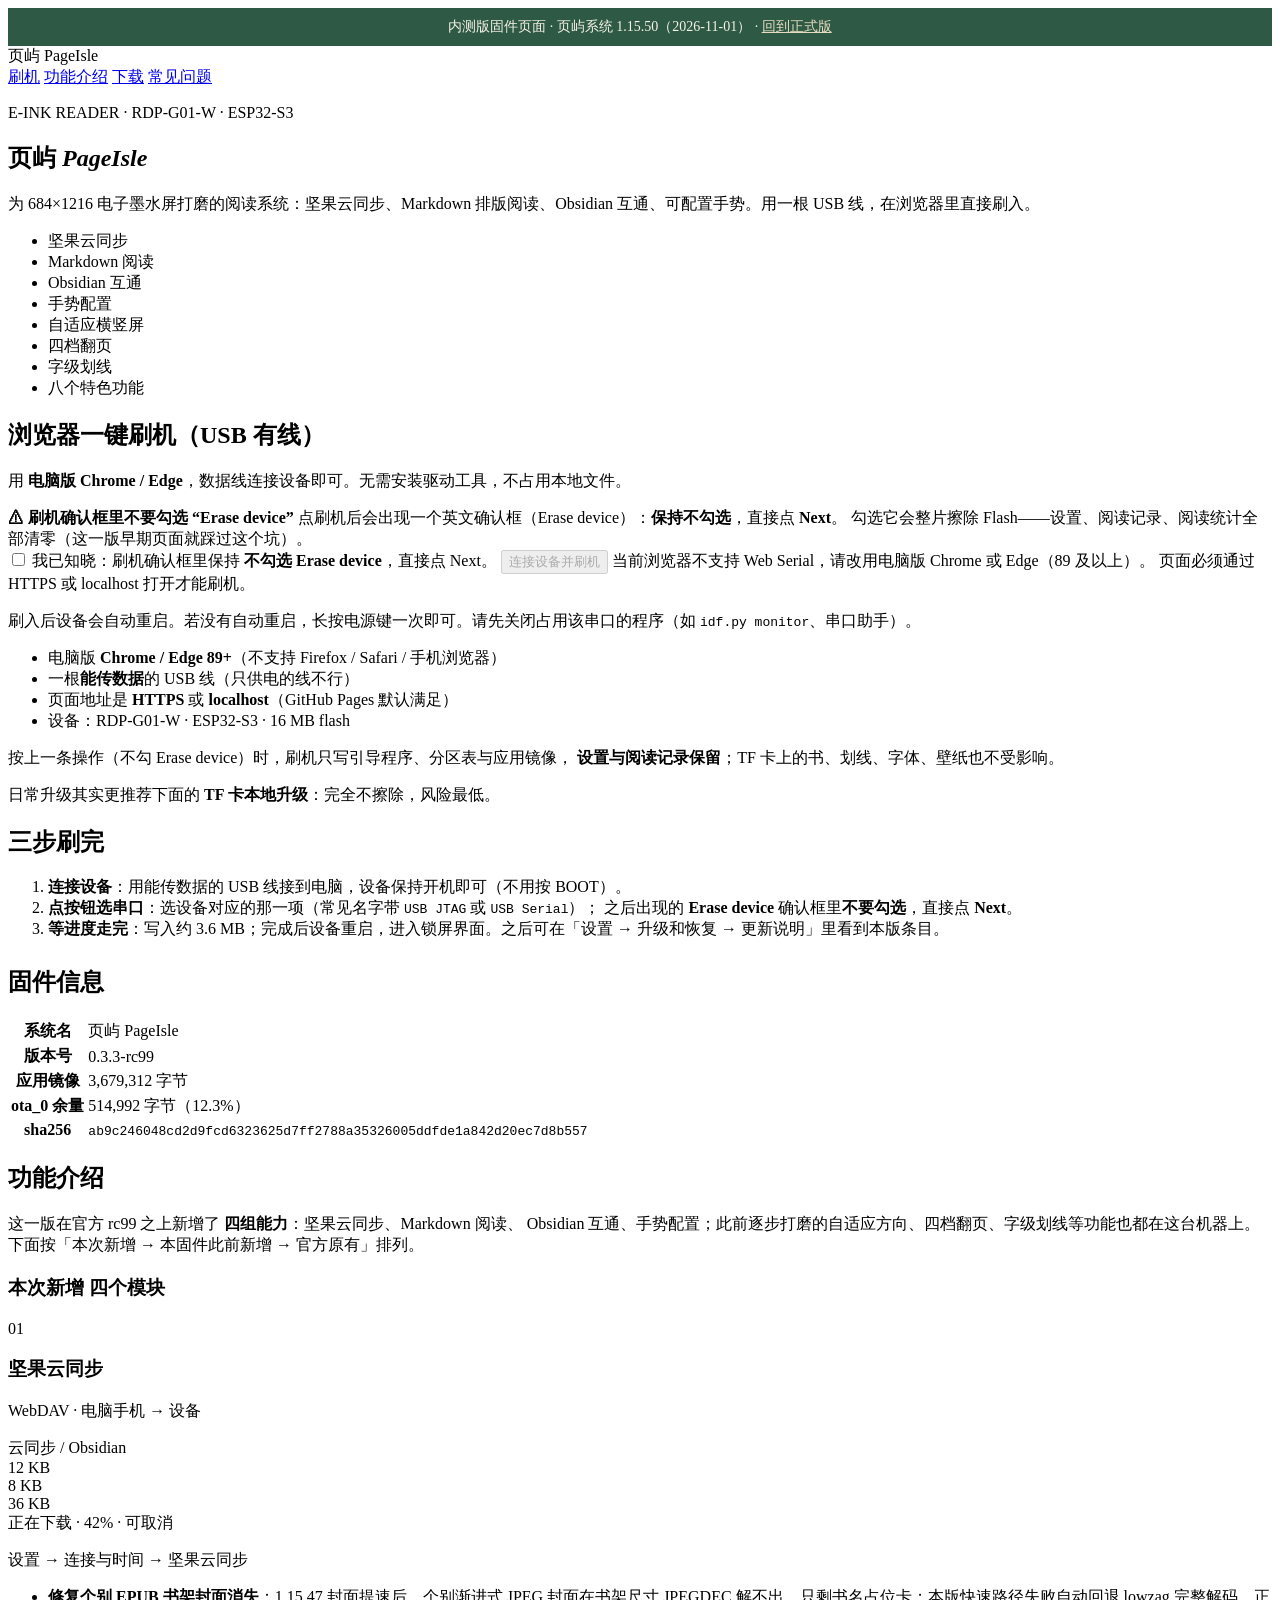
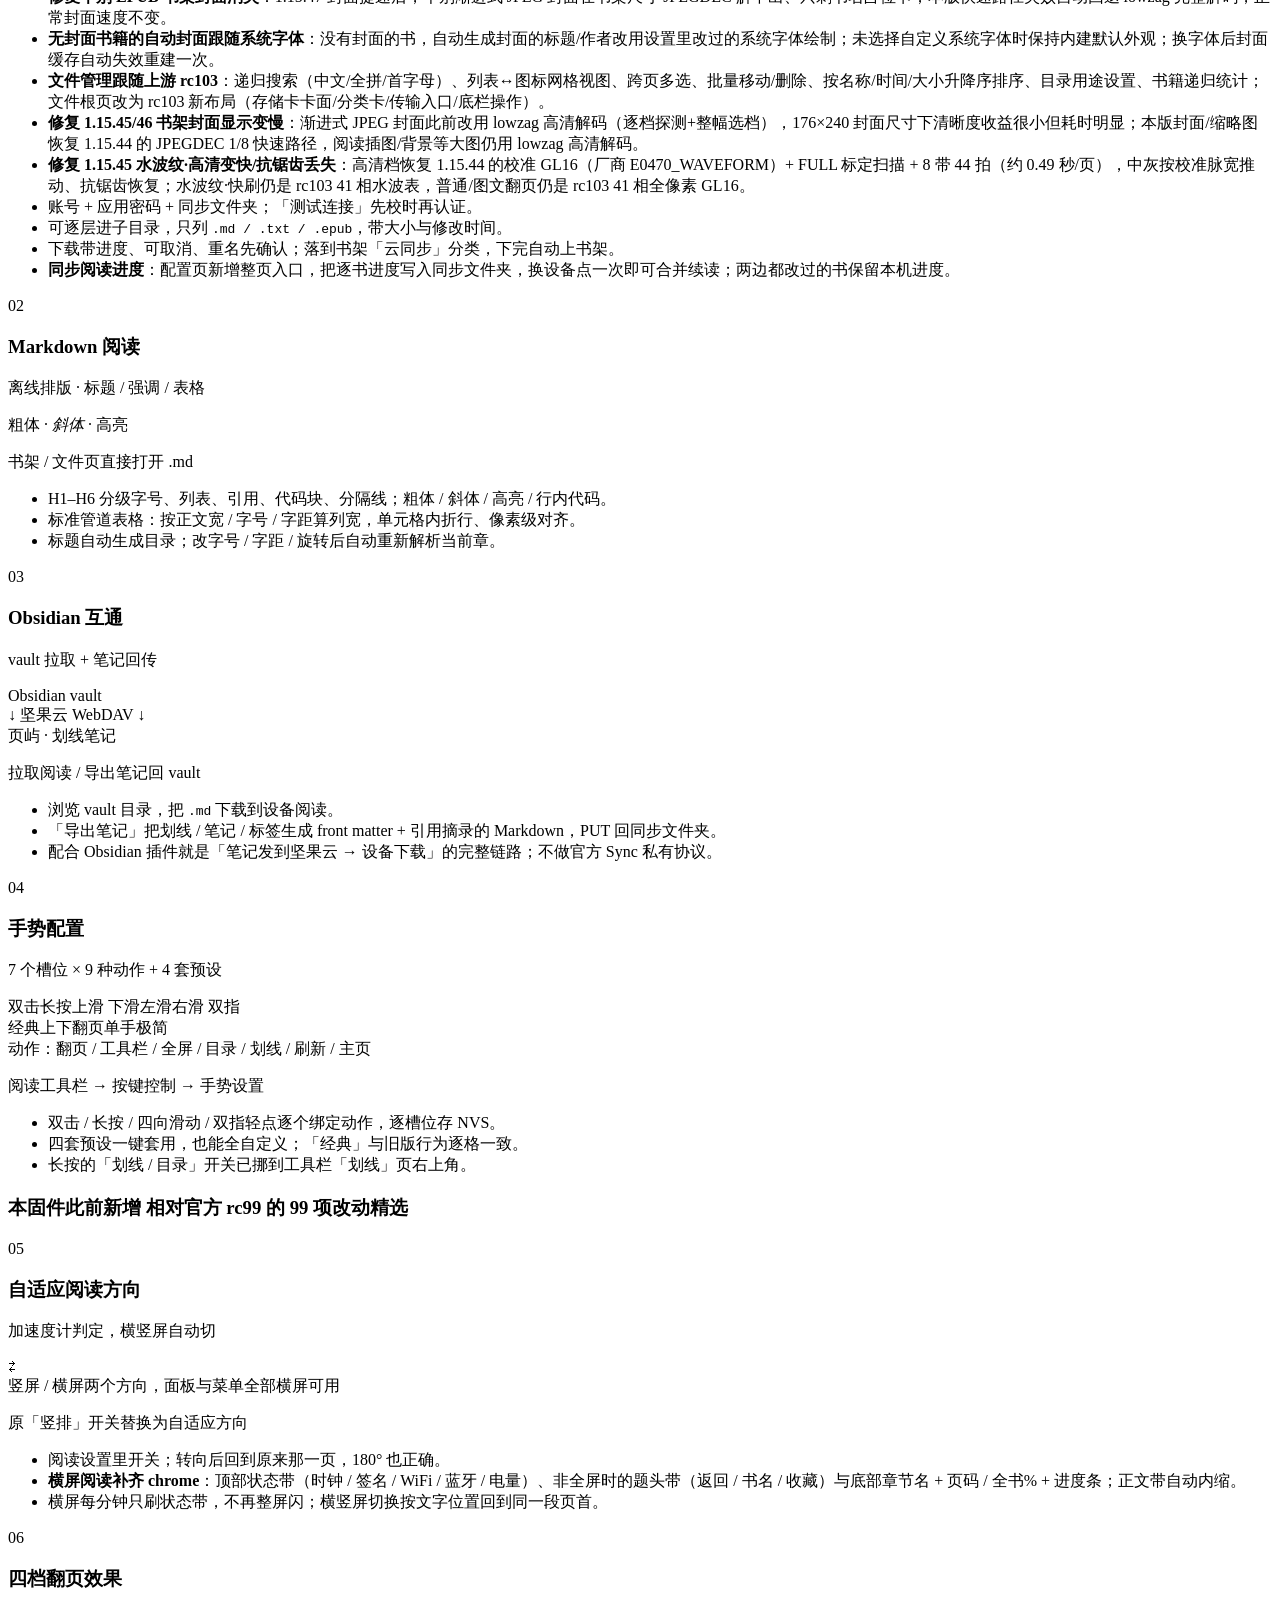
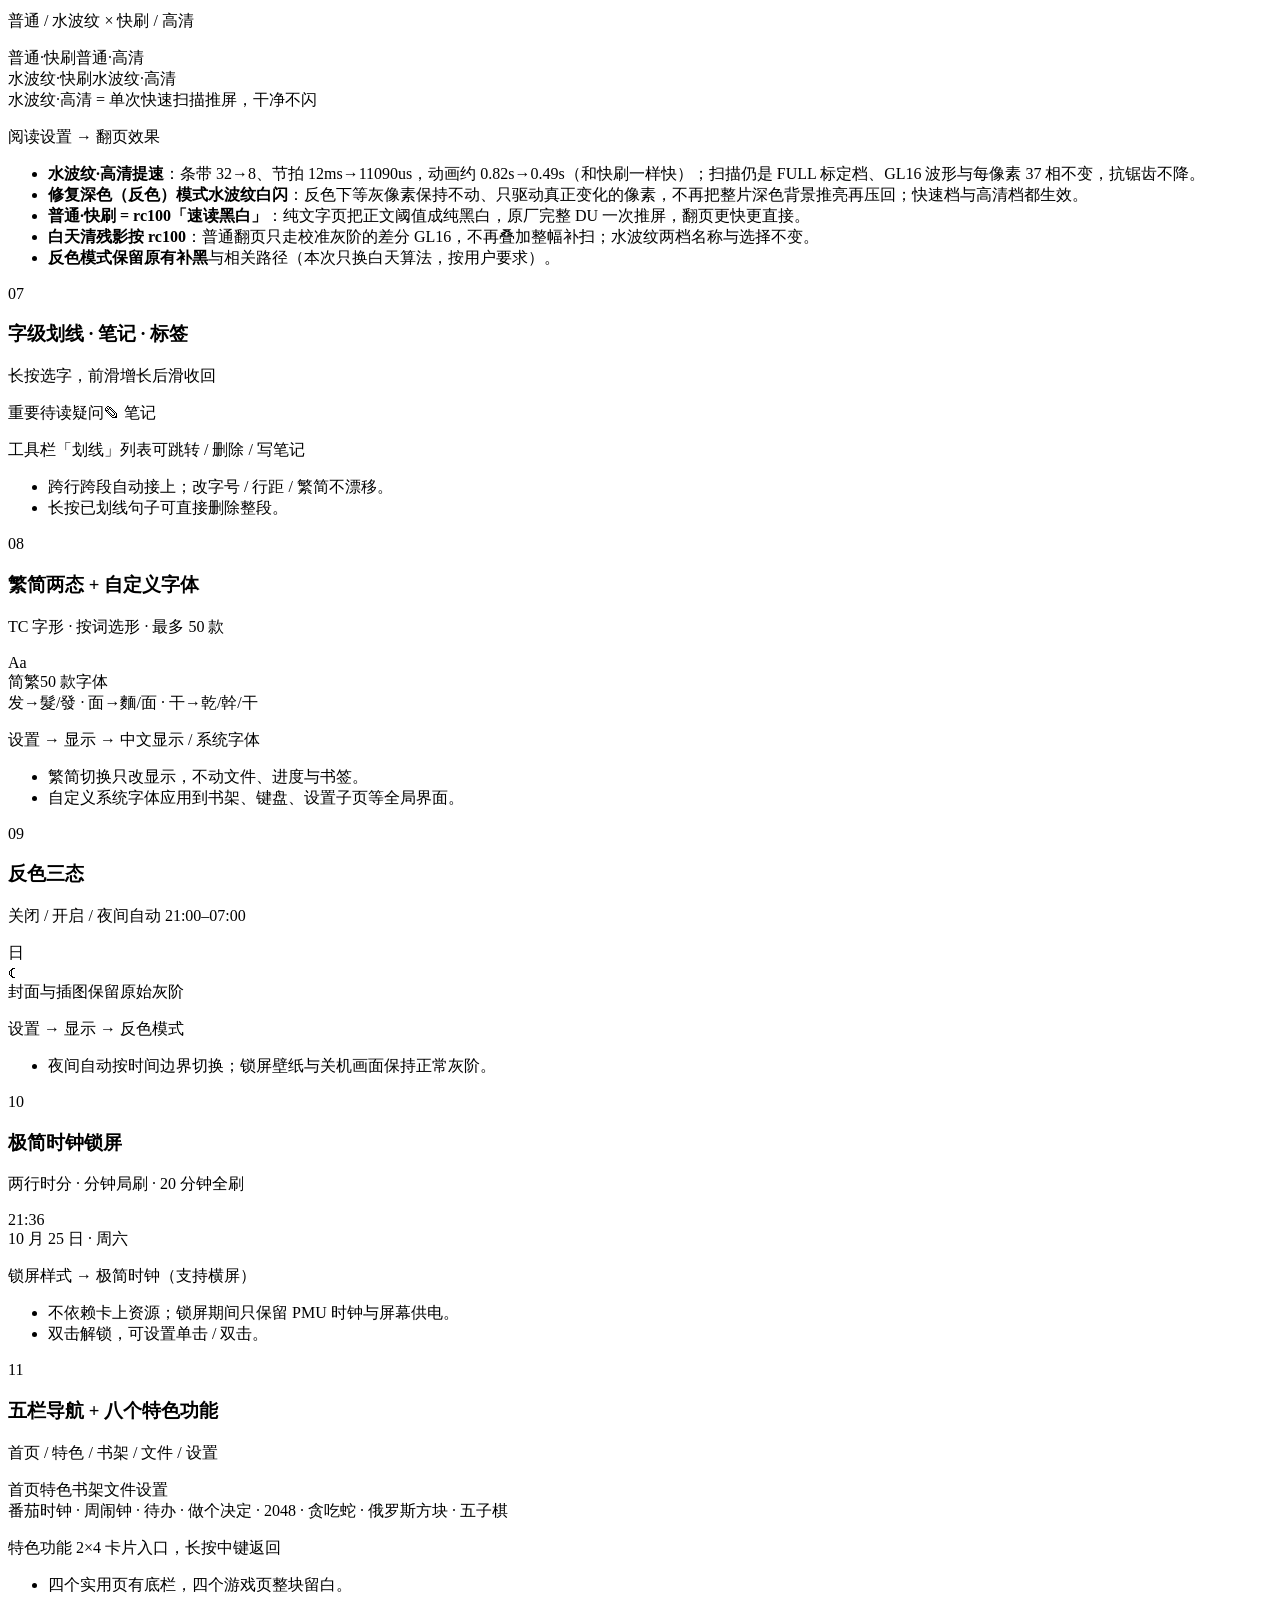
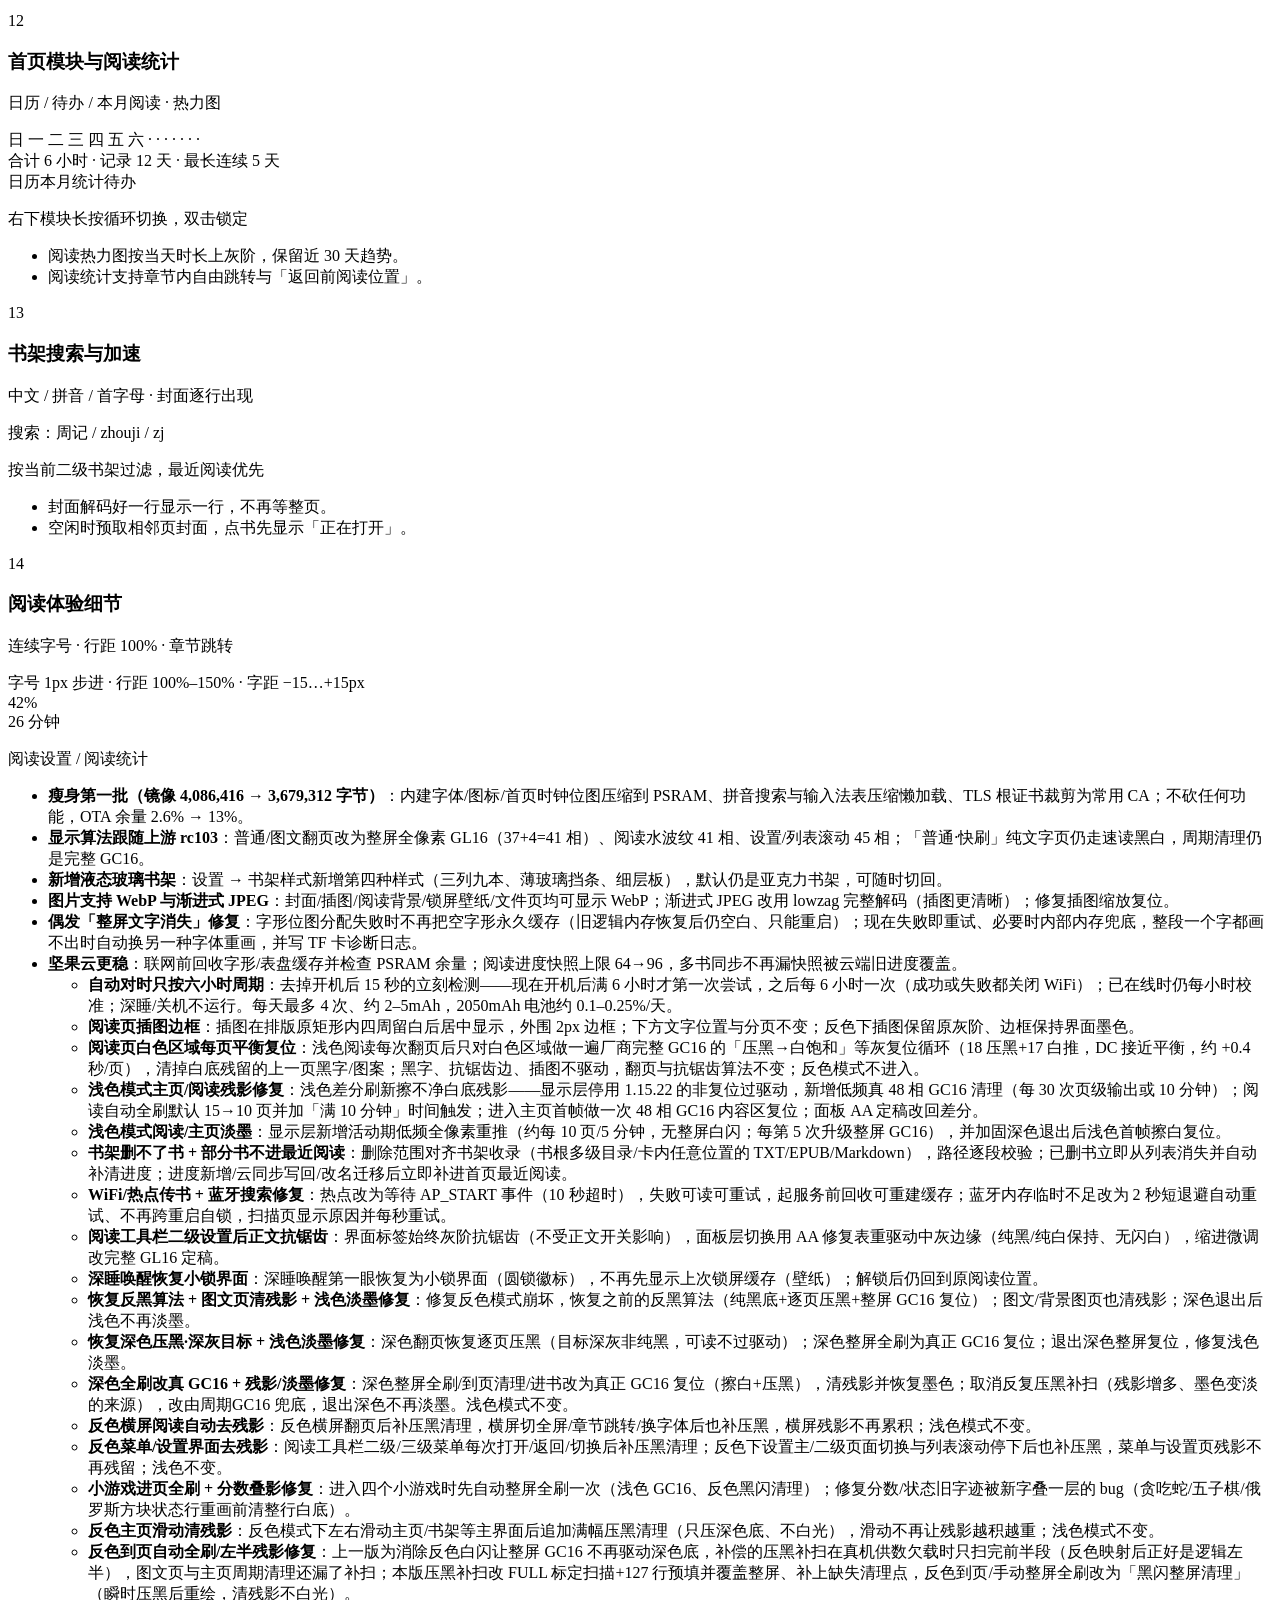
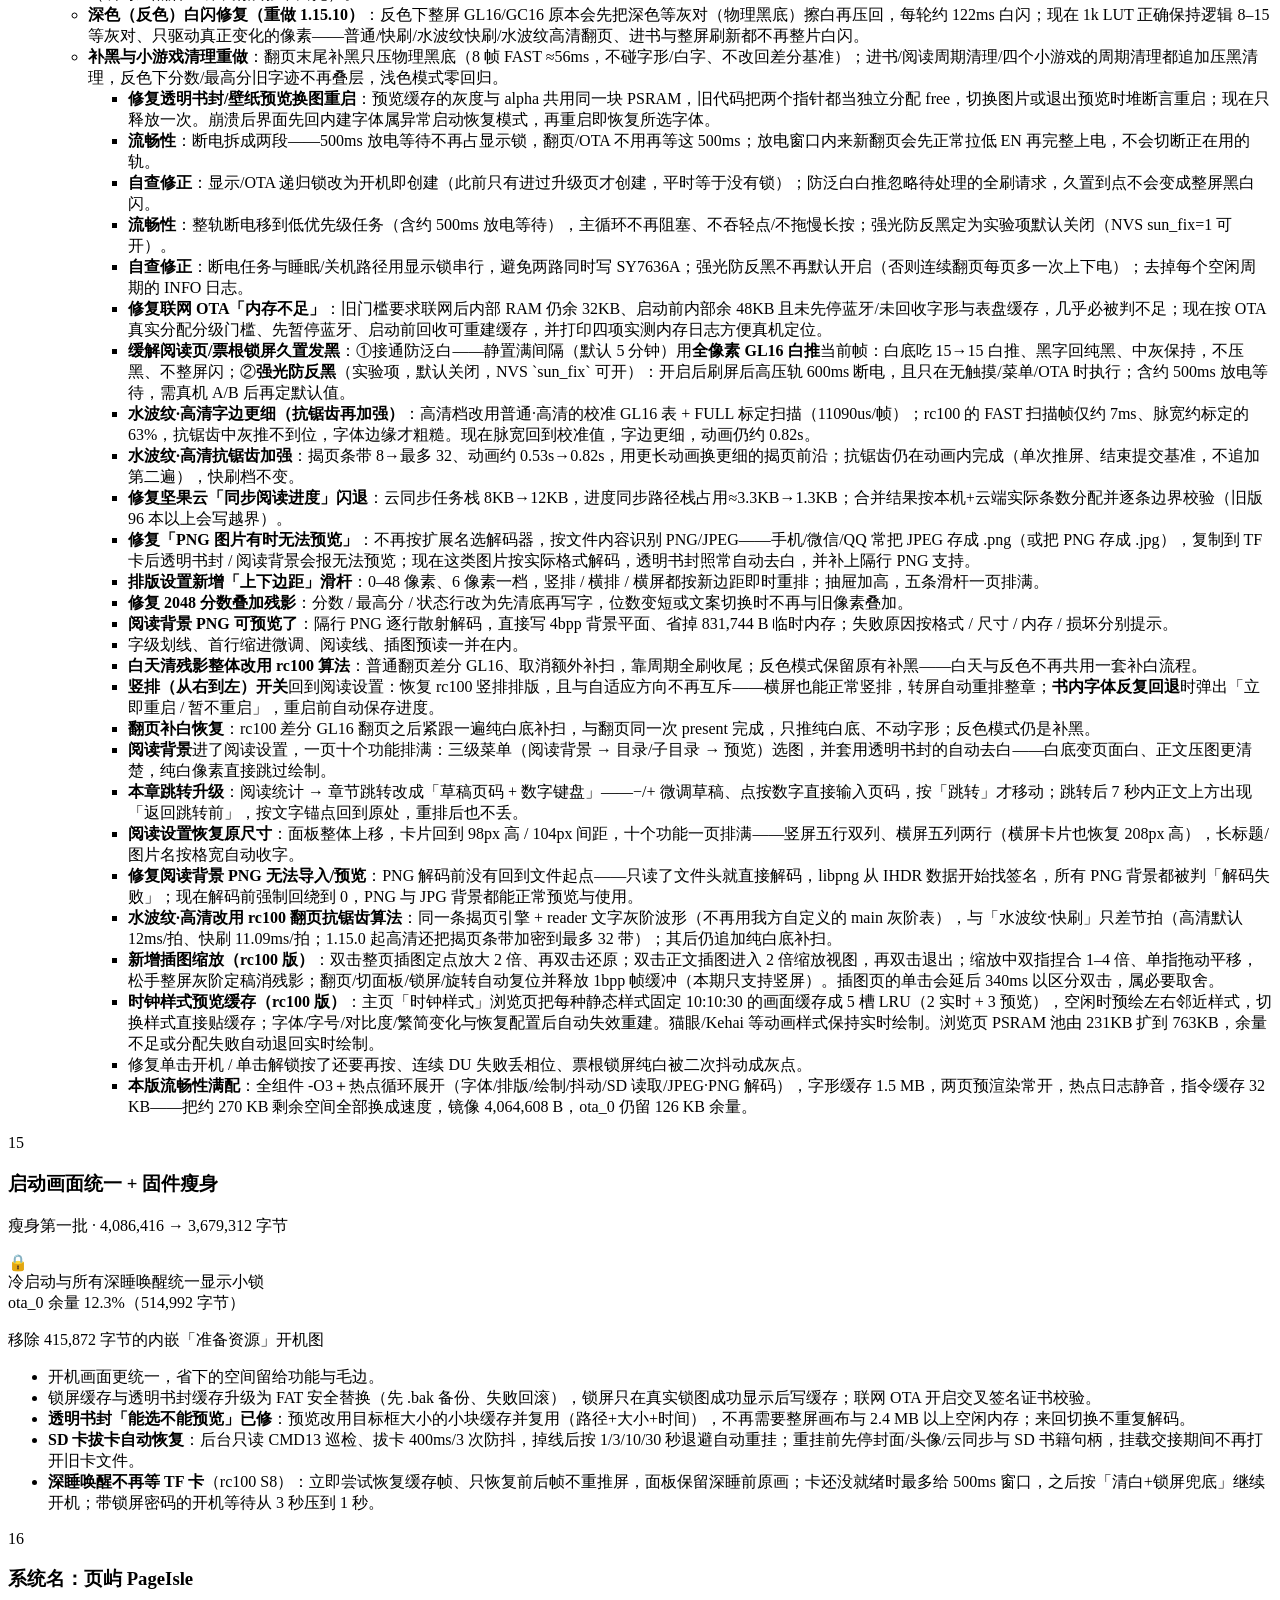
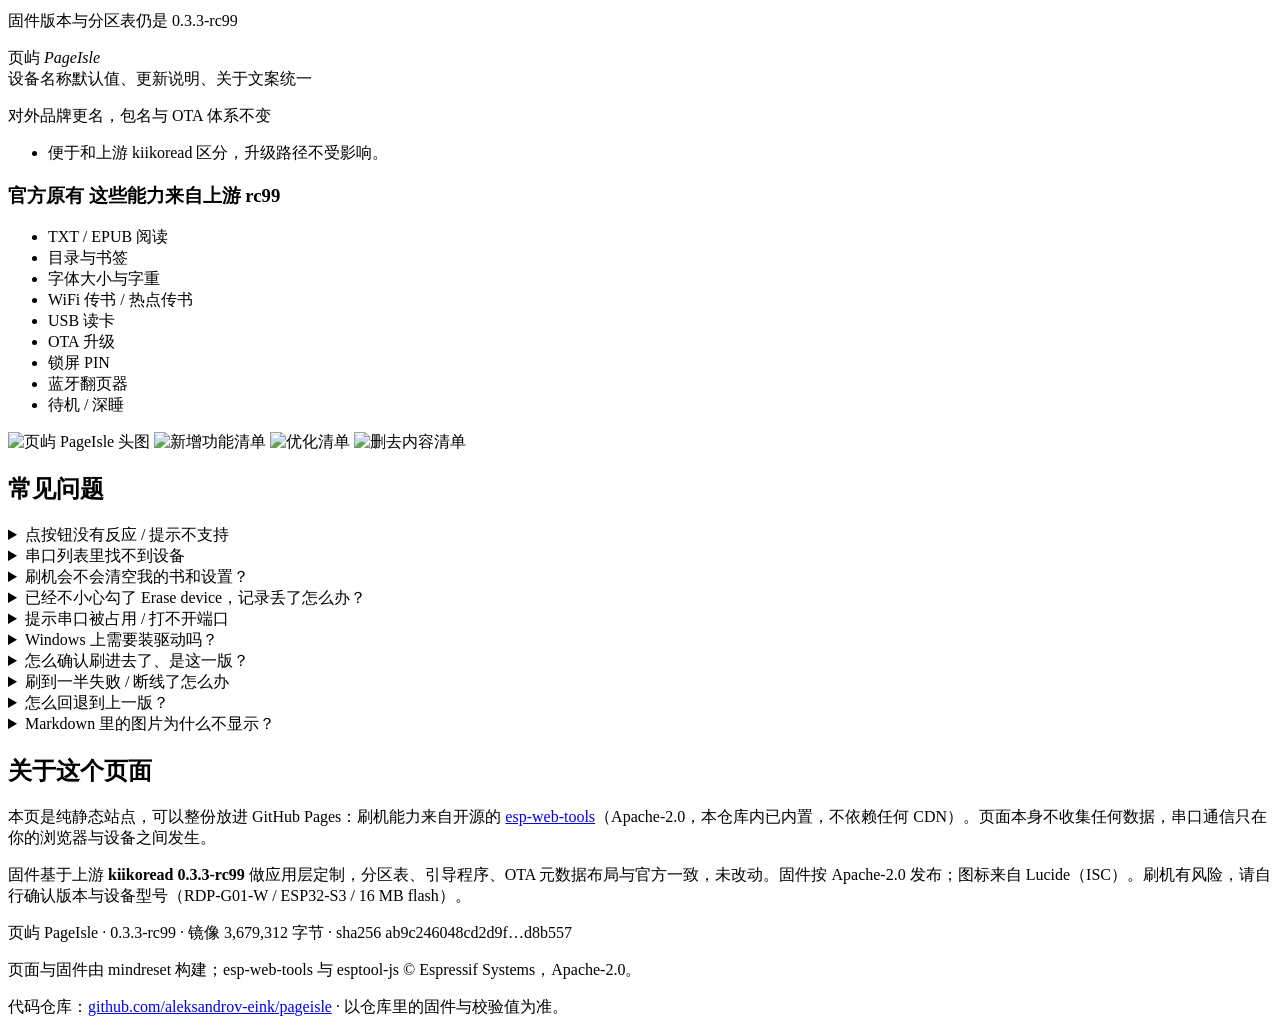
==== commit ee806284: "页屿系统 1.15.50：修复个别 EPUB 书架封面消失（JPEGDEC 失败回退 lowzag）" ====
--- a/beta/index.html
+++ b/beta/index.html
@@ -10,7 +10,7 @@
 <link rel="stylesheet" href="style.css">
 </head>
 <body>
-<div style="background:#2e5a45;color:#f6f2e7;padding:10px 16px;font-size:14px;text-align:center">内测版固件页面 · 页屿系统 1.15.49（2026-11-01） · <a style="color:#e8dcc0" href="../">回到正式版</a></div>
+<div style="background:#2e5a45;color:#f6f2e7;padding:10px 16px;font-size:14px;text-align:center">内测版固件页面 · 页屿系统 1.15.50（2026-11-01） · <a style="color:#e8dcc0" href="../">回到正式版</a></div>
 
 
 <header class="top">
@@ -84,9 +84,9 @@
       <table class="meta">
         <tr><th>系统名</th><td>页屿 PageIsle</td></tr>
         <tr><th>版本号</th><td>0.3.3-rc99</td></tr>
-        <tr><th>应用镜像</th><td>3,678,480 字节</td></tr>
-        <tr><th>ota_0 余量</th><td>515,824 字节（12.3%）</td></tr>
-        <tr><th>sha256</th><td><code>64dd4094a5b37fcef72ced4f9aa2bbe26cdf350e96c074eb60f673eac57bad0f</code></td></tr>
+        <tr><th>应用镜像</th><td>3,679,312 字节</td></tr>
+        <tr><th>ota_0 余量</th><td>514,992 字节（12.3%）</td></tr>
+        <tr><th>sha256</th><td><code>ab9c246048cd2d9fcd6323625d7ff2788a35326005ddfde1a842d20ec7d8b557</code></td></tr>
       </table>
     </div>
   </section>
@@ -115,7 +115,7 @@
           </div>
           <p class="promo-cap">设置 → 连接与时间 → 坚果云同步</p>
         </div>
-        <ul class="promo-list"><li><b>无封面书籍的自动封面跟随系统字体</b>：没有封面的书，自动生成封面的标题/作者改用设置里改过的系统字体绘制；未选择自定义系统字体时保持内建默认外观；换字体后封面缓存自动失效重建一次。</li><li><b>文件管理跟随上游 rc103</b>：递归搜索（中文/全拼/首字母）、列表↔图标网格视图、跨页多选、批量移动/删除、按名称/时间/大小升降序排序、目录用途设置、书籍递归统计；文件根页改为 rc103 新布局（存储卡卡面/分类卡/传输入口/底栏操作）。</li><li><b>修复 1.15.45/46 书架封面显示变慢</b>：渐进式 JPEG 封面此前改用 lowzag 高清解码（逐档探测+整幅选档），176×240 封面尺寸下清晰度收益很小但耗时明显；本版封面/缩略图恢复 1.15.44 的 JPEGDEC 1/8 快速路径，阅读插图/背景等大图仍用 lowzag 高清解码。</li><li><b>修复 1.15.45 水波纹·高清变快/抗锯齿丢失</b>：高清档恢复 1.15.44 的校准 GL16（厂商 E0470_WAVEFORM）+ FULL 标定扫描 + 8 带 44 拍（约 0.49 秒/页），中灰按校准脉宽推动、抗锯齿恢复；水波纹·快刷仍是 rc103 41 相水波表，普通/图文翻页仍是 rc103 41 相全像素 GL16。</li>
+        <ul class="promo-list"><li><b>修复个别 EPUB 书架封面消失</b>：1.15.47 封面提速后，个别渐进式 JPEG 封面在书架尺寸 JPEGDEC 解不出、只剩书名占位卡；本版快速路径失败自动回退 lowzag 完整解码，正常封面速度不变。</li><li><b>无封面书籍的自动封面跟随系统字体</b>：没有封面的书，自动生成封面的标题/作者改用设置里改过的系统字体绘制；未选择自定义系统字体时保持内建默认外观；换字体后封面缓存自动失效重建一次。</li><li><b>文件管理跟随上游 rc103</b>：递归搜索（中文/全拼/首字母）、列表↔图标网格视图、跨页多选、批量移动/删除、按名称/时间/大小升降序排序、目录用途设置、书籍递归统计；文件根页改为 rc103 新布局（存储卡卡面/分类卡/传输入口/底栏操作）。</li><li><b>修复 1.15.45/46 书架封面显示变慢</b>：渐进式 JPEG 封面此前改用 lowzag 高清解码（逐档探测+整幅选档），176×240 封面尺寸下清晰度收益很小但耗时明显；本版封面/缩略图恢复 1.15.44 的 JPEGDEC 1/8 快速路径，阅读插图/背景等大图仍用 lowzag 高清解码。</li><li><b>修复 1.15.45 水波纹·高清变快/抗锯齿丢失</b>：高清档恢复 1.15.44 的校准 GL16（厂商 E0470_WAVEFORM）+ FULL 标定扫描 + 8 带 44 拍（约 0.49 秒/页），中灰按校准脉宽推动、抗锯齿恢复；水波纹·快刷仍是 rc103 41 相水波表，普通/图文翻页仍是 rc103 41 相全像素 GL16。</li>
           <li>账号 + 应用密码 + 同步文件夹；「测试连接」先校时再认证。</li>
           <li>可逐层进子目录，只列 <code>.md / .txt / .epub</code>，带大小与修改时间。</li>
           <li>下载带进度、可取消、重名先确认；落到书架「云同步」分类，下完自动上书架。</li>
@@ -346,18 +346,18 @@
           </div>
           <p class="promo-cap">阅读设置 / 阅读统计</p>
         </div>
-        <ul class="promo-list"><li><b>瘦身第一批（镜像 4,086,416 → 3,678,480 字节）</b>：内建字体/图标/首页时钟位图压缩到 PSRAM、拼音搜索与输入法表压缩懒加载、TLS 根证书裁剪为常用 CA；不砍任何功能，OTA 余量 2.6% → 13%。</li><li><b>显示算法跟随上游 rc103</b>：普通/图文翻页改为整屏全像素 GL16（37+4=41 相）、阅读水波纹 41 相、设置/列表滚动 45 相；「普通·快刷」纯文字页仍走速读黑白，周期清理仍是完整 GC16。</li><li><b>新增液态玻璃书架</b>：设置 → 书架样式新增第四种样式（三列九本、薄玻璃挡条、细层板），默认仍是亚克力书架，可随时切回。</li><li><b>图片支持 WebP 与渐进式 JPEG</b>：封面/插图/阅读背景/锁屏壁纸/文件页均可显示 WebP；渐进式 JPEG 改用 lowzag 完整解码（插图更清晰）；修复插图缩放复位。</li><li><b>偶发「整屏文字消失」修复</b>：字形位图分配失败时不再把空字形永久缓存（旧逻辑内存恢复后仍空白、只能重启）；现在失败即重试、必要时内部内存兜底，整段一个字都画不出时自动换另一种字体重画，并写 TF 卡诊断日志。</li><li><b>坚果云更稳</b>：联网前回收字形/表盘缓存并检查 PSRAM 余量；阅读进度快照上限 64→96，多书同步不再漏快照被云端旧进度覆盖。</li><ul class="promo-list"><li><b>自动对时只按六小时周期</b>：去掉开机后 15 秒的立刻检测——现在开机后满 6 小时才第一次尝试，之后每 6 小时一次（成功或失败都关闭 WiFi）；已在线时仍每小时校准；深睡/关机不运行。每天最多 4 次、约 2–5mAh，2050mAh 电池约 0.1–0.25%/天。</li><li><b>阅读页插图边框</b>：插图在排版原矩形内四周留白后居中显示，外围 2px 边框；下方文字位置与分页不变；反色下插图保留原灰阶、边框保持界面墨色。</li><li><b>阅读页白色区域每页平衡复位</b>：浅色阅读每次翻页后只对白色区域做一遍厂商完整 GC16 的「压黑→白饱和」等灰复位循环（18 压黑+17 白推，DC 接近平衡，约 +0.4 秒/页），清掉白底残留的上一页黑字/图案；黑字、抗锯齿边、插图不驱动，翻页与抗锯齿算法不变；反色模式不进入。</li><li><b>浅色模式主页/阅读残影修复</b>：浅色差分刷新擦不净白底残影——显示层停用 1.15.22 的非复位过驱动，新增低频真 48 相 GC16 清理（每 30 次页级输出或 10 分钟）；阅读自动全刷默认 15→10 页并加「满 10 分钟」时间触发；进入主页首帧做一次 48 相 GC16 内容区复位；面板 AA 定稿改回差分。</li><li><b>浅色模式阅读/主页淡墨</b>：显示层新增活动期低频全像素重推（约每 10 页/5 分钟，无整屏白闪；每第 5 次升级整屏 GC16），并加固深色退出后浅色首帧擦白复位。</li><li><b>书架删不了书 + 部分书不进最近阅读</b>：删除范围对齐书架收录（书根多级目录/卡内任意位置的 TXT/EPUB/Markdown），路径逐段校验；已删书立即从列表消失并自动补清进度；进度新增/云同步写回/改名迁移后立即补进首页最近阅读。</li><li><b>WiFi/热点传书 + 蓝牙搜索修复</b>：热点改为等待 AP_START 事件（10 秒超时），失败可读可重试，起服务前回收可重建缓存；蓝牙内存临时不足改为 2 秒短退避自动重试、不再跨重启自锁，扫描页显示原因并每秒重试。</li><li><b>阅读工具栏二级设置后正文抗锯齿</b>：界面标签始终灰阶抗锯齿（不受正文开关影响），面板层切换用 AA 修复表重驱动中灰边缘（纯黑/纯白保持、无闪白），缩进微调改完整 GL16 定稿。</li><li><b>深睡唤醒恢复小锁界面</b>：深睡唤醒第一眼恢复为小锁界面（圆锁徽标），不再先显示上次锁屏缓存（壁纸）；解锁后仍回到原阅读位置。</li><li><b>恢复反黑算法 + 图文页清残影 + 浅色淡墨修复</b>：修复反色模式崩坏，恢复之前的反黑算法（纯黑底+逐页压黑+整屏 GC16 复位）；图文/背景图页也清残影；深色退出后浅色不再淡墨。</li><li><b>恢复深色压黑·深灰目标 + 浅色淡墨修复</b>：深色翻页恢复逐页压黑（目标深灰非纯黑，可读不过驱动）；深色整屏全刷为真正 GC16 复位；退出深色整屏复位，修复浅色淡墨。</li><li><b>深色全刷改真 GC16 + 残影/淡墨修复</b>：深色整屏全刷/到页清理/进书改为真正 GC16 复位（擦白+压黑），清残影并恢复墨色；取消反复压黑补扫（残影增多、墨色变淡的来源），改由周期GC16 兜底，退出深色不再淡墨。浅色模式不变。</li><li><b>反色横屏阅读自动去残影</b>：反色横屏翻页后补压黑清理，横屏切全屏/章节跳转/换字体后也补压黑，横屏残影不再累积；浅色模式不变。</li><li><b>反色菜单/设置界面去残影</b>：阅读工具栏二级/三级菜单每次打开/返回/切换后补压黑清理；反色下设置主/二级页面切换与列表滚动停下后也补压黑，菜单与设置页残影不再残留；浅色不变。</li><li><b>小游戏进页全刷 + 分数叠影修复</b>：进入四个小游戏时先自动整屏全刷一次（浅色 GC16、反色黑闪清理）；修复分数/状态旧字迹被新字叠一层的 bug（贪吃蛇/五子棋/俄罗斯方块状态行重画前清整行白底）。</li><li><b>反色主页滑动清残影</b>：反色模式下左右滑动主页/书架等主界面后追加满幅压黑清理（只压深色底、不白光），滑动不再让残影越积越重；浅色模式不变。</li><li><b>反色到页自动全刷/左半残影修复</b>：上一版为消除反色白闪让整屏 GC16 不再驱动深色底，补偿的压黑补扫在真机供数欠载时只扫完前半段（反色映射后正好是逻辑左半），图文页与主页周期清理还漏了补扫；本版压黑补扫改 FULL 标定扫描+127 行预填并覆盖整屏、补上缺失清理点，反色到页/手动整屏全刷改为「黑闪整屏清理」（瞬时压黑后重绘，清残影不白光）。</li><li><b>深色（反色）白闪修复（重做 1.15.10）</b>：反色下整屏 GL16/GC16 原本会先把深色等灰对（物理黑底）擦白再压回，每轮约 122ms 白闪；现在 1k LUT 正确保持逻辑 8–15 等灰对、只驱动真正变化的像素——普通/快刷/水波纹快刷/水波纹高清翻页、进书与整屏刷新都不再整片白闪。</li><li><b>补黑与小游戏清理重做</b>：翻页末尾补黑只压物理黑底（8 帧 FAST ≈56ms，不碰字形/白字、不改回差分基准）；进书/阅读周期清理/四个小游戏的周期清理都追加压黑清理，反色下分数/最高分旧字迹不再叠层，浅色模式零回归。</li><ul class="promo-list"><li><b>修复透明书封/壁纸预览换图重启</b>：预览缓存的灰度与 alpha 共用同一块 PSRAM，旧代码把两个指针都当独立分配 free，切换图片或退出预览时堆断言重启；现在只释放一次。崩溃后界面先回内建字体属异常启动恢复模式，再重启即恢复所选字体。</li><li><b>流畅性</b>：断电拆成两段——500ms 放电等待不再占显示锁，翻页/OTA 不用再等这 500ms；放电窗口内来新翻页会先正常拉低 EN 再完整上电，不会切断正在用的轨。</li><li><b>自查修正</b>：显示/OTA 递归锁改为开机即创建（此前只有进过升级页才创建，平时等于没有锁）；防泛白白推忽略待处理的全刷请求，久置到点不会变成整屏黑白闪。</li><li><b>流畅性</b>：整轨断电移到低优先级任务（含约 500ms 放电等待），主循环不再阻塞、不吞轻点/不拖慢长按；强光防反黑定为实验项默认关闭（NVS sun_fix=1 可开）。</li><li><b>自查修正</b>：断电任务与睡眠/关机路径用显示锁串行，避免两路同时写 SY7636A；强光防反黑不再默认开启（否则连续翻页每页多一次上下电）；去掉每个空闲周期的 INFO 日志。</li><li><b>修复联网 OTA「内存不足」</b>：旧门槛要求联网后内部 RAM 仍余 32KB、启动前内部余 48KB 且未先停蓝牙/未回收字形与表盘缓存，几乎必被判不足；现在按 OTA 真实分配分级门槛、先暂停蓝牙、启动前回收可重建缓存，并打印四项实测内存日志方便真机定位。</li><li><b>缓解阅读页/票根锁屏久置发黑</b>：①接通防泛白——静置满间隔（默认 5 分钟）用<b>全像素 GL16 白推</b>当前帧：白底吃 15→15 白推、黑字回纯黑、中灰保持，不压黑、不整屏闪；②<b>强光防反黑</b>（实验项，默认关闭，NVS `sun_fix` 可开）：开启后刷屏后高压轨 600ms 断电，且只在无触摸/菜单/OTA 时执行；含约 500ms 放电等待，需真机 A/B 后再定默认值。</li><li><b>水波纹·高清字边更细（抗锯齿再加强）</b>：高清档改用普通·高清的校准 GL16 表 + FULL 标定扫描（11090us/帧）；rc100 的 FAST 扫描帧仅约 7ms、脉宽约标定的 63%，抗锯齿中灰推不到位，字体边缘才粗糙。现在脉宽回到校准值，字边更细，动画仍约 0.82s。</li><li><b>水波纹·高清抗锯齿加强</b>：揭页条带 8→最多 32、动画约 0.53s→0.82s，用更长动画换更细的揭页前沿；抗锯齿仍在动画内完成（单次推屏、结束提交基准，不追加第二遍），快刷档不变。</li><li><b>修复坚果云「同步阅读进度」闪退</b>：云同步任务栈 8KB→12KB，进度同步路径栈占用≈3.3KB→1.3KB；合并结果按本机+云端实际条数分配并逐条边界校验（旧版 96 本以上会写越界）。</li><li><b>修复「PNG 图片有时无法预览」</b>：不再按扩展名选解码器，按文件内容识别 PNG/JPEG——手机/微信/QQ 常把 JPEG 存成 .png（或把 PNG 存成 .jpg），复制到 TF 卡后透明书封 / 阅读背景会报无法预览；现在这类图片按实际格式解码，透明书封照常自动去白，并补上隔行 PNG 支持。</li><li><b>排版设置新增「上下边距」滑杆</b>：0–48 像素、6 像素一档，竖排 / 横排 / 横屏都按新边距即时重排；抽屉加高，五条滑杆一页排满。</li><li><b>修复 2048 分数叠加残影</b>：分数 / 最高分 / 状态行改为先清底再写字，位数变短或文案切换时不再与旧像素叠加。</li><li><b>阅读背景 PNG 可预览了</b>：隔行 PNG 逐行散射解码，直接写 4bpp 背景平面、省掉 831,744 B 临时内存；失败原因按格式 / 尺寸 / 内存 / 损坏分别提示。</li><li>字级划线、首行缩进微调、阅读线、插图预读一并在内。</li><li><b>白天清残影整体改用 rc100 算法</b>：普通翻页差分 GL16、取消额外补扫，靠周期全刷收尾；反色模式保留原有补黑——白天与反色不再共用一套补白流程。</li><li><b>竖排（从右到左）开关</b>回到阅读设置：恢复 rc100 竖排排版，且与自适应方向不再互斥——横屏也能正常竖排，转屏自动重排整章；<b>书内字体反复回退</b>时弹出「立即重启 / 暂不重启」，重启前自动保存进度。</li><li><b>翻页补白恢复</b>：rc100 差分 GL16 翻页之后紧跟一遍纯白底补扫，与翻页同一次 present 完成，只推纯白底、不动字形；反色模式仍是补黑。</li><li><b>阅读背景</b>进了阅读设置，一页十个功能排满：三级菜单（阅读背景 → 目录/子目录 → 预览）选图，并套用透明书封的自动去白——白底变页面白、正文压图更清楚，纯白像素直接跳过绘制。</li><li><b>本章跳转升级</b>：阅读统计 → 章节跳转改成「草稿页码 + 数字键盘」——−/+ 微调草稿、点按数字直接输入页码，按「跳转」才移动；跳转后 7 秒内正文上方出现「返回跳转前」，按文字锚点回到原处，重排后也不丢。</li><li><b>阅读设置恢复原尺寸</b>：面板整体上移，卡片回到 98px 高 / 104px 间距，十个功能一页排满——竖屏五行双列、横屏五列两行（横屏卡片也恢复 208px 高），长标题/图片名按格宽自动收字。</li><li><b>修复阅读背景 PNG 无法导入/预览</b>：PNG 解码前没有回到文件起点——只读了文件头就直接解码，libpng 从 IHDR 数据开始找签名，所有 PNG 背景都被判「解码失败」；现在解码前强制回绕到 0，PNG 与 JPG 背景都能正常预览与使用。</li><li><b>水波纹·高清改用 rc100 翻页抗锯齿算法</b>：同一条揭页引擎 + reader 文字灰阶波形（不再用我方自定义的 main 灰阶表），与「水波纹·快刷」只差节拍（高清默认 12ms/拍、快刷 11.09ms/拍；1.15.0 起高清还把揭页条带加密到最多 32 带）；其后仍追加纯白底补扫。</li><li><b>新增插图缩放（rc100 版）</b>：双击整页插图定点放大 2 倍、再双击还原；双击正文插图进入 2 倍缩放视图，再双击退出；缩放中双指捏合 1–4 倍、单指拖动平移，松手整屏灰阶定稿消残影；翻页/切面板/锁屏/旋转自动复位并释放 1bpp 帧缓冲（本期只支持竖屏）。插图页的单击会延后 340ms 以区分双击，属必要取舍。</li><li><b>时钟样式预览缓存（rc100 版）</b>：主页「时钟样式」浏览页把每种静态样式固定 10:10:30 的画面缓存成 5 槽 LRU（2 实时 + 3 预览），空闲时预绘左右邻近样式，切换样式直接贴缓存；字体/字号/对比度/繁简变化与恢复配置后自动失效重建。猫眼/Kehai 等动画样式保持实时绘制。浏览页 PSRAM 池由 231KB 扩到 763KB，余量不足或分配失败自动退回实时绘制。</li><li>修复单击开机 / 单击解锁按了还要再按、连续 DU 失败丢相位、票根锁屏纯白被二次抖动成灰点。</li><li><b>本版流畅性满配</b>：全组件 -O3＋热点循环展开（字体/排版/绘制/抖动/SD 读取/JPEG·PNG 解码），字形缓存 1.5 MB，两页预渲染常开，热点日志静音，指令缓存 32 KB——把约 270 KB 剩余空间全部换成速度，镜像 4,064,608 B，ota_0 仍留 126 KB 余量。</li></ul>
+        <ul class="promo-list"><li><b>瘦身第一批（镜像 4,086,416 → 3,679,312 字节）</b>：内建字体/图标/首页时钟位图压缩到 PSRAM、拼音搜索与输入法表压缩懒加载、TLS 根证书裁剪为常用 CA；不砍任何功能，OTA 余量 2.6% → 13%。</li><li><b>显示算法跟随上游 rc103</b>：普通/图文翻页改为整屏全像素 GL16（37+4=41 相）、阅读水波纹 41 相、设置/列表滚动 45 相；「普通·快刷」纯文字页仍走速读黑白，周期清理仍是完整 GC16。</li><li><b>新增液态玻璃书架</b>：设置 → 书架样式新增第四种样式（三列九本、薄玻璃挡条、细层板），默认仍是亚克力书架，可随时切回。</li><li><b>图片支持 WebP 与渐进式 JPEG</b>：封面/插图/阅读背景/锁屏壁纸/文件页均可显示 WebP；渐进式 JPEG 改用 lowzag 完整解码（插图更清晰）；修复插图缩放复位。</li><li><b>偶发「整屏文字消失」修复</b>：字形位图分配失败时不再把空字形永久缓存（旧逻辑内存恢复后仍空白、只能重启）；现在失败即重试、必要时内部内存兜底，整段一个字都画不出时自动换另一种字体重画，并写 TF 卡诊断日志。</li><li><b>坚果云更稳</b>：联网前回收字形/表盘缓存并检查 PSRAM 余量；阅读进度快照上限 64→96，多书同步不再漏快照被云端旧进度覆盖。</li><ul class="promo-list"><li><b>自动对时只按六小时周期</b>：去掉开机后 15 秒的立刻检测——现在开机后满 6 小时才第一次尝试，之后每 6 小时一次（成功或失败都关闭 WiFi）；已在线时仍每小时校准；深睡/关机不运行。每天最多 4 次、约 2–5mAh，2050mAh 电池约 0.1–0.25%/天。</li><li><b>阅读页插图边框</b>：插图在排版原矩形内四周留白后居中显示，外围 2px 边框；下方文字位置与分页不变；反色下插图保留原灰阶、边框保持界面墨色。</li><li><b>阅读页白色区域每页平衡复位</b>：浅色阅读每次翻页后只对白色区域做一遍厂商完整 GC16 的「压黑→白饱和」等灰复位循环（18 压黑+17 白推，DC 接近平衡，约 +0.4 秒/页），清掉白底残留的上一页黑字/图案；黑字、抗锯齿边、插图不驱动，翻页与抗锯齿算法不变；反色模式不进入。</li><li><b>浅色模式主页/阅读残影修复</b>：浅色差分刷新擦不净白底残影——显示层停用 1.15.22 的非复位过驱动，新增低频真 48 相 GC16 清理（每 30 次页级输出或 10 分钟）；阅读自动全刷默认 15→10 页并加「满 10 分钟」时间触发；进入主页首帧做一次 48 相 GC16 内容区复位；面板 AA 定稿改回差分。</li><li><b>浅色模式阅读/主页淡墨</b>：显示层新增活动期低频全像素重推（约每 10 页/5 分钟，无整屏白闪；每第 5 次升级整屏 GC16），并加固深色退出后浅色首帧擦白复位。</li><li><b>书架删不了书 + 部分书不进最近阅读</b>：删除范围对齐书架收录（书根多级目录/卡内任意位置的 TXT/EPUB/Markdown），路径逐段校验；已删书立即从列表消失并自动补清进度；进度新增/云同步写回/改名迁移后立即补进首页最近阅读。</li><li><b>WiFi/热点传书 + 蓝牙搜索修复</b>：热点改为等待 AP_START 事件（10 秒超时），失败可读可重试，起服务前回收可重建缓存；蓝牙内存临时不足改为 2 秒短退避自动重试、不再跨重启自锁，扫描页显示原因并每秒重试。</li><li><b>阅读工具栏二级设置后正文抗锯齿</b>：界面标签始终灰阶抗锯齿（不受正文开关影响），面板层切换用 AA 修复表重驱动中灰边缘（纯黑/纯白保持、无闪白），缩进微调改完整 GL16 定稿。</li><li><b>深睡唤醒恢复小锁界面</b>：深睡唤醒第一眼恢复为小锁界面（圆锁徽标），不再先显示上次锁屏缓存（壁纸）；解锁后仍回到原阅读位置。</li><li><b>恢复反黑算法 + 图文页清残影 + 浅色淡墨修复</b>：修复反色模式崩坏，恢复之前的反黑算法（纯黑底+逐页压黑+整屏 GC16 复位）；图文/背景图页也清残影；深色退出后浅色不再淡墨。</li><li><b>恢复深色压黑·深灰目标 + 浅色淡墨修复</b>：深色翻页恢复逐页压黑（目标深灰非纯黑，可读不过驱动）；深色整屏全刷为真正 GC16 复位；退出深色整屏复位，修复浅色淡墨。</li><li><b>深色全刷改真 GC16 + 残影/淡墨修复</b>：深色整屏全刷/到页清理/进书改为真正 GC16 复位（擦白+压黑），清残影并恢复墨色；取消反复压黑补扫（残影增多、墨色变淡的来源），改由周期GC16 兜底，退出深色不再淡墨。浅色模式不变。</li><li><b>反色横屏阅读自动去残影</b>：反色横屏翻页后补压黑清理，横屏切全屏/章节跳转/换字体后也补压黑，横屏残影不再累积；浅色模式不变。</li><li><b>反色菜单/设置界面去残影</b>：阅读工具栏二级/三级菜单每次打开/返回/切换后补压黑清理；反色下设置主/二级页面切换与列表滚动停下后也补压黑，菜单与设置页残影不再残留；浅色不变。</li><li><b>小游戏进页全刷 + 分数叠影修复</b>：进入四个小游戏时先自动整屏全刷一次（浅色 GC16、反色黑闪清理）；修复分数/状态旧字迹被新字叠一层的 bug（贪吃蛇/五子棋/俄罗斯方块状态行重画前清整行白底）。</li><li><b>反色主页滑动清残影</b>：反色模式下左右滑动主页/书架等主界面后追加满幅压黑清理（只压深色底、不白光），滑动不再让残影越积越重；浅色模式不变。</li><li><b>反色到页自动全刷/左半残影修复</b>：上一版为消除反色白闪让整屏 GC16 不再驱动深色底，补偿的压黑补扫在真机供数欠载时只扫完前半段（反色映射后正好是逻辑左半），图文页与主页周期清理还漏了补扫；本版压黑补扫改 FULL 标定扫描+127 行预填并覆盖整屏、补上缺失清理点，反色到页/手动整屏全刷改为「黑闪整屏清理」（瞬时压黑后重绘，清残影不白光）。</li><li><b>深色（反色）白闪修复（重做 1.15.10）</b>：反色下整屏 GL16/GC16 原本会先把深色等灰对（物理黑底）擦白再压回，每轮约 122ms 白闪；现在 1k LUT 正确保持逻辑 8–15 等灰对、只驱动真正变化的像素——普通/快刷/水波纹快刷/水波纹高清翻页、进书与整屏刷新都不再整片白闪。</li><li><b>补黑与小游戏清理重做</b>：翻页末尾补黑只压物理黑底（8 帧 FAST ≈56ms，不碰字形/白字、不改回差分基准）；进书/阅读周期清理/四个小游戏的周期清理都追加压黑清理，反色下分数/最高分旧字迹不再叠层，浅色模式零回归。</li><ul class="promo-list"><li><b>修复透明书封/壁纸预览换图重启</b>：预览缓存的灰度与 alpha 共用同一块 PSRAM，旧代码把两个指针都当独立分配 free，切换图片或退出预览时堆断言重启；现在只释放一次。崩溃后界面先回内建字体属异常启动恢复模式，再重启即恢复所选字体。</li><li><b>流畅性</b>：断电拆成两段——500ms 放电等待不再占显示锁，翻页/OTA 不用再等这 500ms；放电窗口内来新翻页会先正常拉低 EN 再完整上电，不会切断正在用的轨。</li><li><b>自查修正</b>：显示/OTA 递归锁改为开机即创建（此前只有进过升级页才创建，平时等于没有锁）；防泛白白推忽略待处理的全刷请求，久置到点不会变成整屏黑白闪。</li><li><b>流畅性</b>：整轨断电移到低优先级任务（含约 500ms 放电等待），主循环不再阻塞、不吞轻点/不拖慢长按；强光防反黑定为实验项默认关闭（NVS sun_fix=1 可开）。</li><li><b>自查修正</b>：断电任务与睡眠/关机路径用显示锁串行，避免两路同时写 SY7636A；强光防反黑不再默认开启（否则连续翻页每页多一次上下电）；去掉每个空闲周期的 INFO 日志。</li><li><b>修复联网 OTA「内存不足」</b>：旧门槛要求联网后内部 RAM 仍余 32KB、启动前内部余 48KB 且未先停蓝牙/未回收字形与表盘缓存，几乎必被判不足；现在按 OTA 真实分配分级门槛、先暂停蓝牙、启动前回收可重建缓存，并打印四项实测内存日志方便真机定位。</li><li><b>缓解阅读页/票根锁屏久置发黑</b>：①接通防泛白——静置满间隔（默认 5 分钟）用<b>全像素 GL16 白推</b>当前帧：白底吃 15→15 白推、黑字回纯黑、中灰保持，不压黑、不整屏闪；②<b>强光防反黑</b>（实验项，默认关闭，NVS `sun_fix` 可开）：开启后刷屏后高压轨 600ms 断电，且只在无触摸/菜单/OTA 时执行；含约 500ms 放电等待，需真机 A/B 后再定默认值。</li><li><b>水波纹·高清字边更细（抗锯齿再加强）</b>：高清档改用普通·高清的校准 GL16 表 + FULL 标定扫描（11090us/帧）；rc100 的 FAST 扫描帧仅约 7ms、脉宽约标定的 63%，抗锯齿中灰推不到位，字体边缘才粗糙。现在脉宽回到校准值，字边更细，动画仍约 0.82s。</li><li><b>水波纹·高清抗锯齿加强</b>：揭页条带 8→最多 32、动画约 0.53s→0.82s，用更长动画换更细的揭页前沿；抗锯齿仍在动画内完成（单次推屏、结束提交基准，不追加第二遍），快刷档不变。</li><li><b>修复坚果云「同步阅读进度」闪退</b>：云同步任务栈 8KB→12KB，进度同步路径栈占用≈3.3KB→1.3KB；合并结果按本机+云端实际条数分配并逐条边界校验（旧版 96 本以上会写越界）。</li><li><b>修复「PNG 图片有时无法预览」</b>：不再按扩展名选解码器，按文件内容识别 PNG/JPEG——手机/微信/QQ 常把 JPEG 存成 .png（或把 PNG 存成 .jpg），复制到 TF 卡后透明书封 / 阅读背景会报无法预览；现在这类图片按实际格式解码，透明书封照常自动去白，并补上隔行 PNG 支持。</li><li><b>排版设置新增「上下边距」滑杆</b>：0–48 像素、6 像素一档，竖排 / 横排 / 横屏都按新边距即时重排；抽屉加高，五条滑杆一页排满。</li><li><b>修复 2048 分数叠加残影</b>：分数 / 最高分 / 状态行改为先清底再写字，位数变短或文案切换时不再与旧像素叠加。</li><li><b>阅读背景 PNG 可预览了</b>：隔行 PNG 逐行散射解码，直接写 4bpp 背景平面、省掉 831,744 B 临时内存；失败原因按格式 / 尺寸 / 内存 / 损坏分别提示。</li><li>字级划线、首行缩进微调、阅读线、插图预读一并在内。</li><li><b>白天清残影整体改用 rc100 算法</b>：普通翻页差分 GL16、取消额外补扫，靠周期全刷收尾；反色模式保留原有补黑——白天与反色不再共用一套补白流程。</li><li><b>竖排（从右到左）开关</b>回到阅读设置：恢复 rc100 竖排排版，且与自适应方向不再互斥——横屏也能正常竖排，转屏自动重排整章；<b>书内字体反复回退</b>时弹出「立即重启 / 暂不重启」，重启前自动保存进度。</li><li><b>翻页补白恢复</b>：rc100 差分 GL16 翻页之后紧跟一遍纯白底补扫，与翻页同一次 present 完成，只推纯白底、不动字形；反色模式仍是补黑。</li><li><b>阅读背景</b>进了阅读设置，一页十个功能排满：三级菜单（阅读背景 → 目录/子目录 → 预览）选图，并套用透明书封的自动去白——白底变页面白、正文压图更清楚，纯白像素直接跳过绘制。</li><li><b>本章跳转升级</b>：阅读统计 → 章节跳转改成「草稿页码 + 数字键盘」——−/+ 微调草稿、点按数字直接输入页码，按「跳转」才移动；跳转后 7 秒内正文上方出现「返回跳转前」，按文字锚点回到原处，重排后也不丢。</li><li><b>阅读设置恢复原尺寸</b>：面板整体上移，卡片回到 98px 高 / 104px 间距，十个功能一页排满——竖屏五行双列、横屏五列两行（横屏卡片也恢复 208px 高），长标题/图片名按格宽自动收字。</li><li><b>修复阅读背景 PNG 无法导入/预览</b>：PNG 解码前没有回到文件起点——只读了文件头就直接解码，libpng 从 IHDR 数据开始找签名，所有 PNG 背景都被判「解码失败」；现在解码前强制回绕到 0，PNG 与 JPG 背景都能正常预览与使用。</li><li><b>水波纹·高清改用 rc100 翻页抗锯齿算法</b>：同一条揭页引擎 + reader 文字灰阶波形（不再用我方自定义的 main 灰阶表），与「水波纹·快刷」只差节拍（高清默认 12ms/拍、快刷 11.09ms/拍；1.15.0 起高清还把揭页条带加密到最多 32 带）；其后仍追加纯白底补扫。</li><li><b>新增插图缩放（rc100 版）</b>：双击整页插图定点放大 2 倍、再双击还原；双击正文插图进入 2 倍缩放视图，再双击退出；缩放中双指捏合 1–4 倍、单指拖动平移，松手整屏灰阶定稿消残影；翻页/切面板/锁屏/旋转自动复位并释放 1bpp 帧缓冲（本期只支持竖屏）。插图页的单击会延后 340ms 以区分双击，属必要取舍。</li><li><b>时钟样式预览缓存（rc100 版）</b>：主页「时钟样式」浏览页把每种静态样式固定 10:10:30 的画面缓存成 5 槽 LRU（2 实时 + 3 预览），空闲时预绘左右邻近样式，切换样式直接贴缓存；字体/字号/对比度/繁简变化与恢复配置后自动失效重建。猫眼/Kehai 等动画样式保持实时绘制。浏览页 PSRAM 池由 231KB 扩到 763KB，余量不足或分配失败自动退回实时绘制。</li><li>修复单击开机 / 单击解锁按了还要再按、连续 DU 失败丢相位、票根锁屏纯白被二次抖动成灰点。</li><li><b>本版流畅性满配</b>：全组件 -O3＋热点循环展开（字体/排版/绘制/抖动/SD 读取/JPEG·PNG 解码），字形缓存 1.5 MB，两页预渲染常开，热点日志静音，指令缓存 32 KB——把约 270 KB 剩余空间全部换成速度，镜像 4,064,608 B，ota_0 仍留 126 KB 余量。</li></ul>
       </article>
 
       <article class="promo-card">
         <div class="promo-no">15</div>
         <h3>启动画面统一 + 固件瘦身</h3>
-        <p class="promo-sub">瘦身第一批 · 4,086,416 → 3,678,480 字节</p>
+        <p class="promo-sub">瘦身第一批 · 4,086,416 → 3,679,312 字节</p>
         <div class="promo-shot">
           <div class="mock center">
             <div class="m-lock">🔒</div>
             <div class="m-meta2">冷启动与所有深睡唤醒统一显示小锁</div>
-            <div class="m-meta2">ota_0 余量 12.3%（515,824 字节）</div>
+            <div class="m-meta2">ota_0 余量 12.3%（514,992 字节）</div>
           </div>
           <p class="promo-cap">移除 415,872 字节的内嵌「准备资源」开机图</p>
         </div>
@@ -450,7 +450,7 @@
 
 <footer>
   <div class="wrap">
-    <p>页屿 PageIsle · 0.3.3-rc99 · 镜像 3,678,480 字节 · sha256 64dd4094a5b37fce…7bad0f</p>
+    <p>页屿 PageIsle · 0.3.3-rc99 · 镜像 3,679,312 字节 · sha256 ab9c246048cd2d9f…d8b557</p>
     <p>页面与固件由 mindreset 构建；esp-web-tools 与 esptool-js © Espressif Systems，Apache-2.0。</p>
     <p>代码仓库：<a href="https://github.com/aleksandrov-eink/pageisle" target="_blank" rel="noopener">github.com/aleksandrov-eink/pageisle</a> · 以仓库里的固件与校验值为准。</p>
   </div>
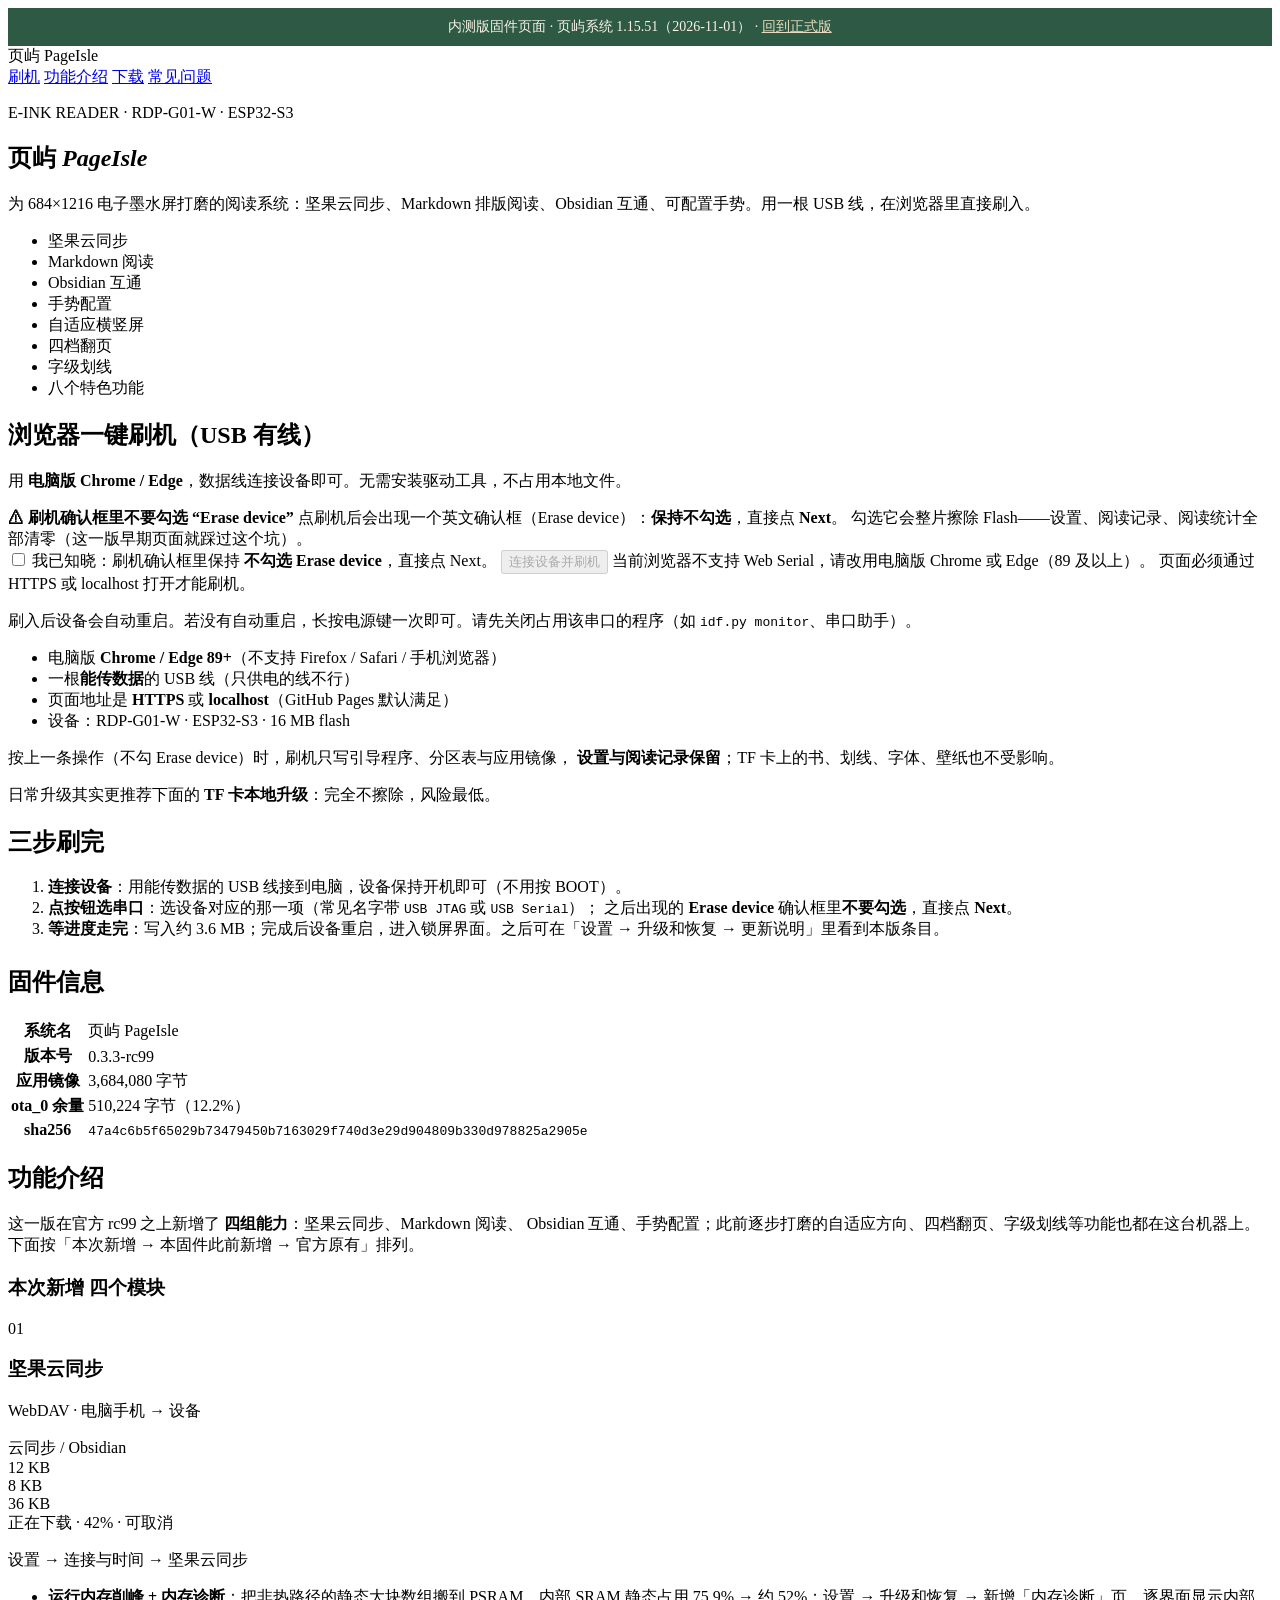
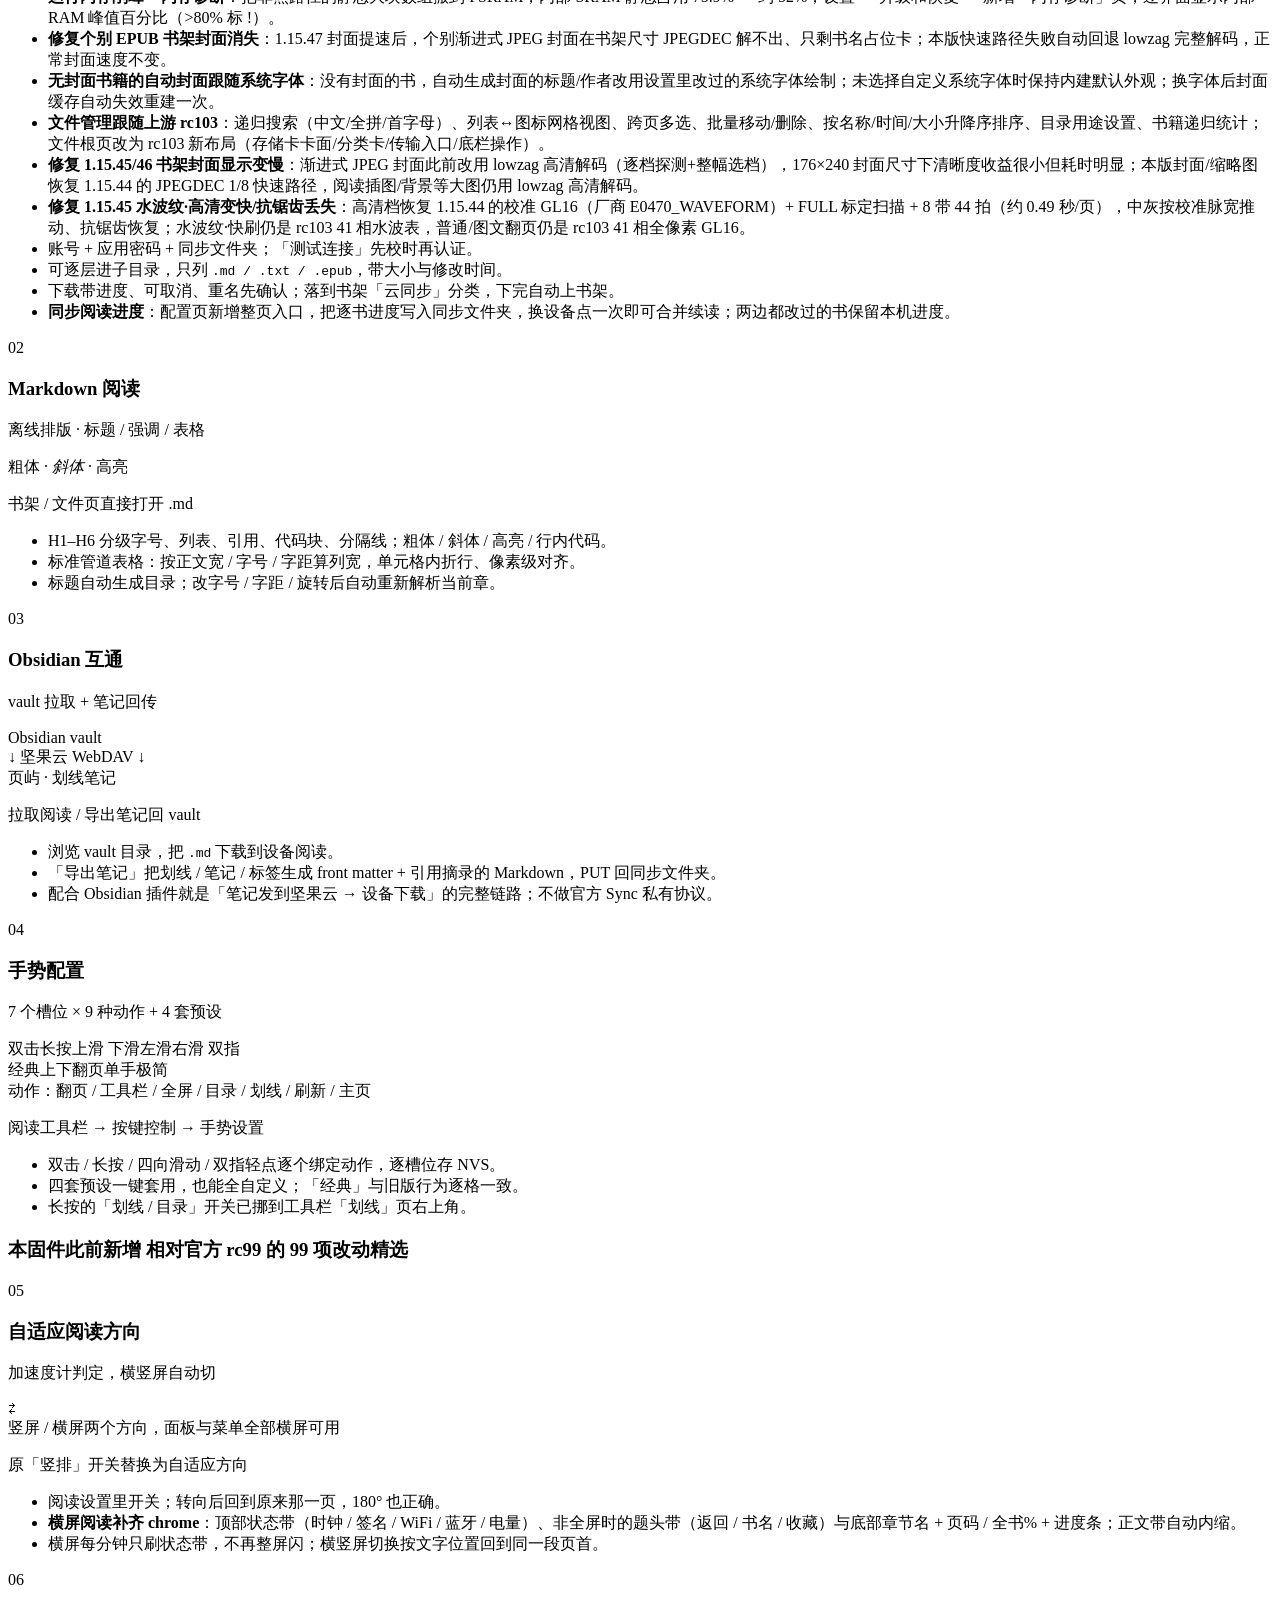
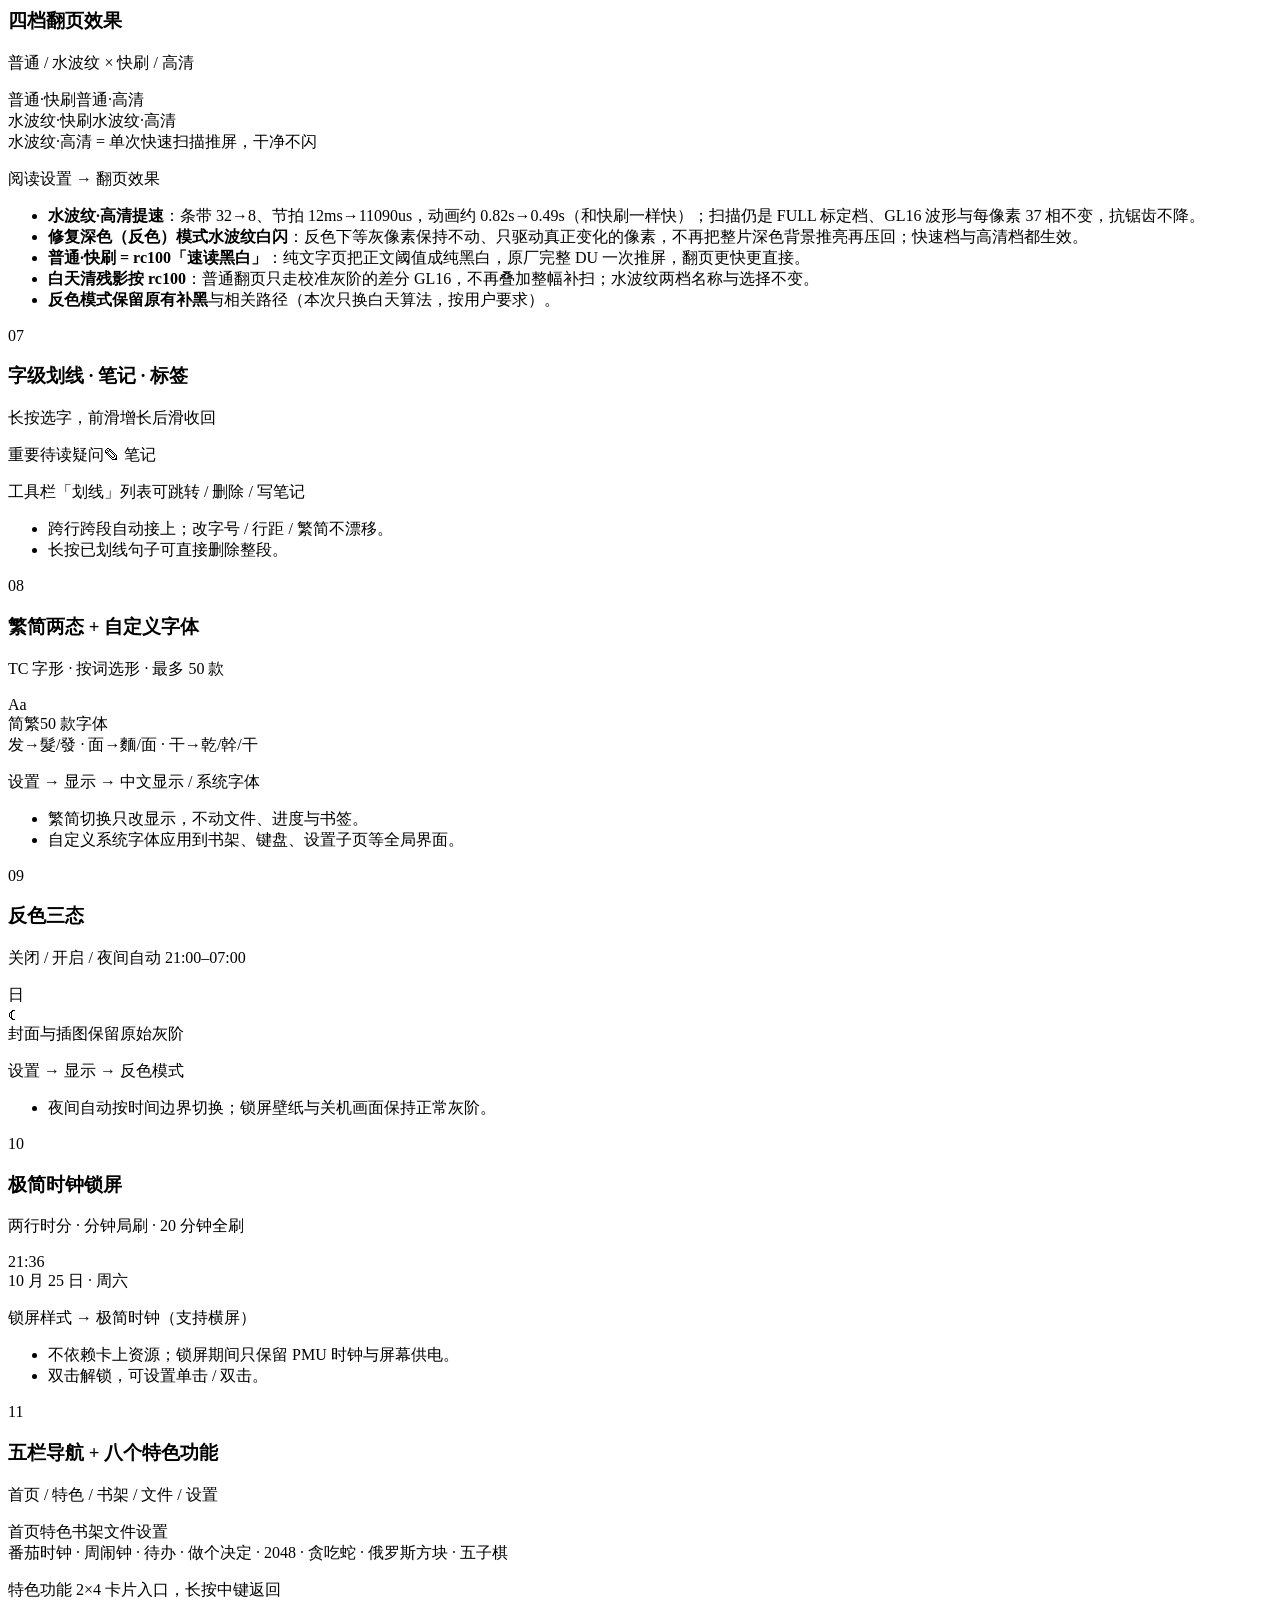
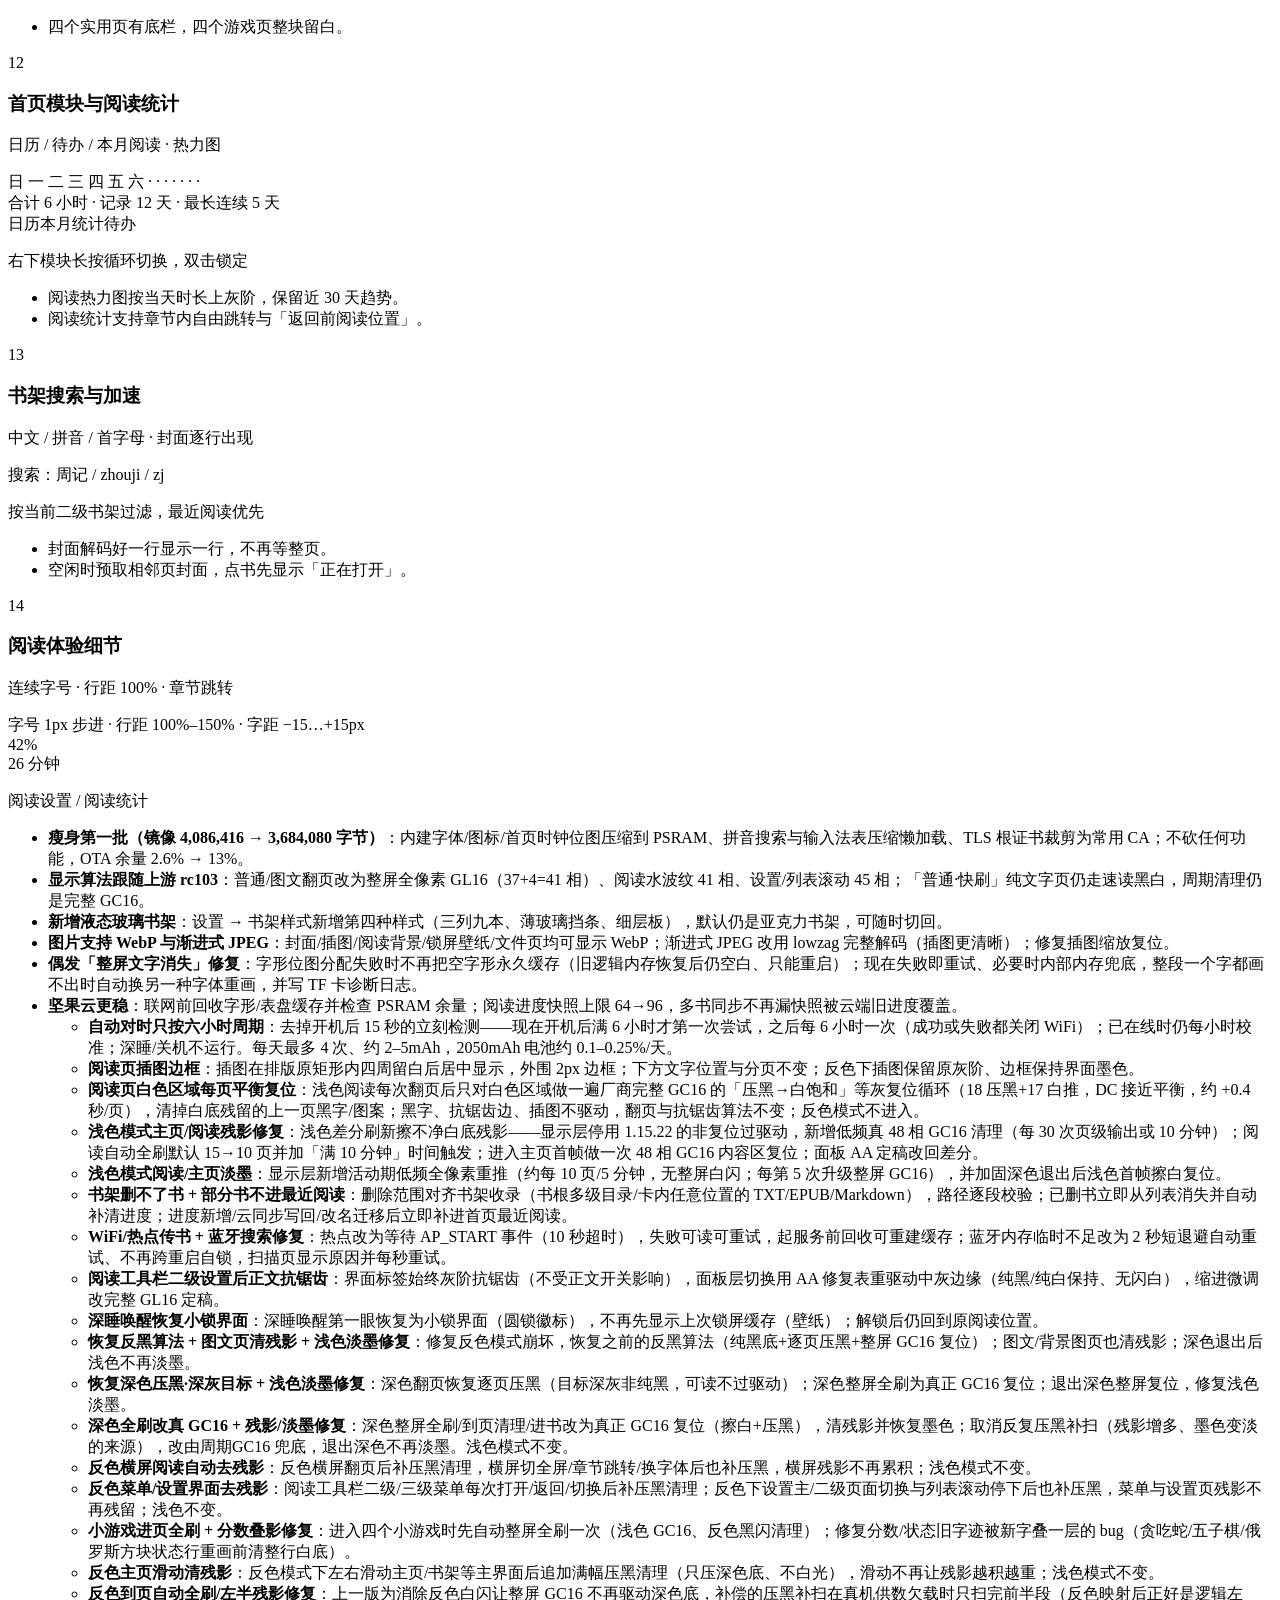
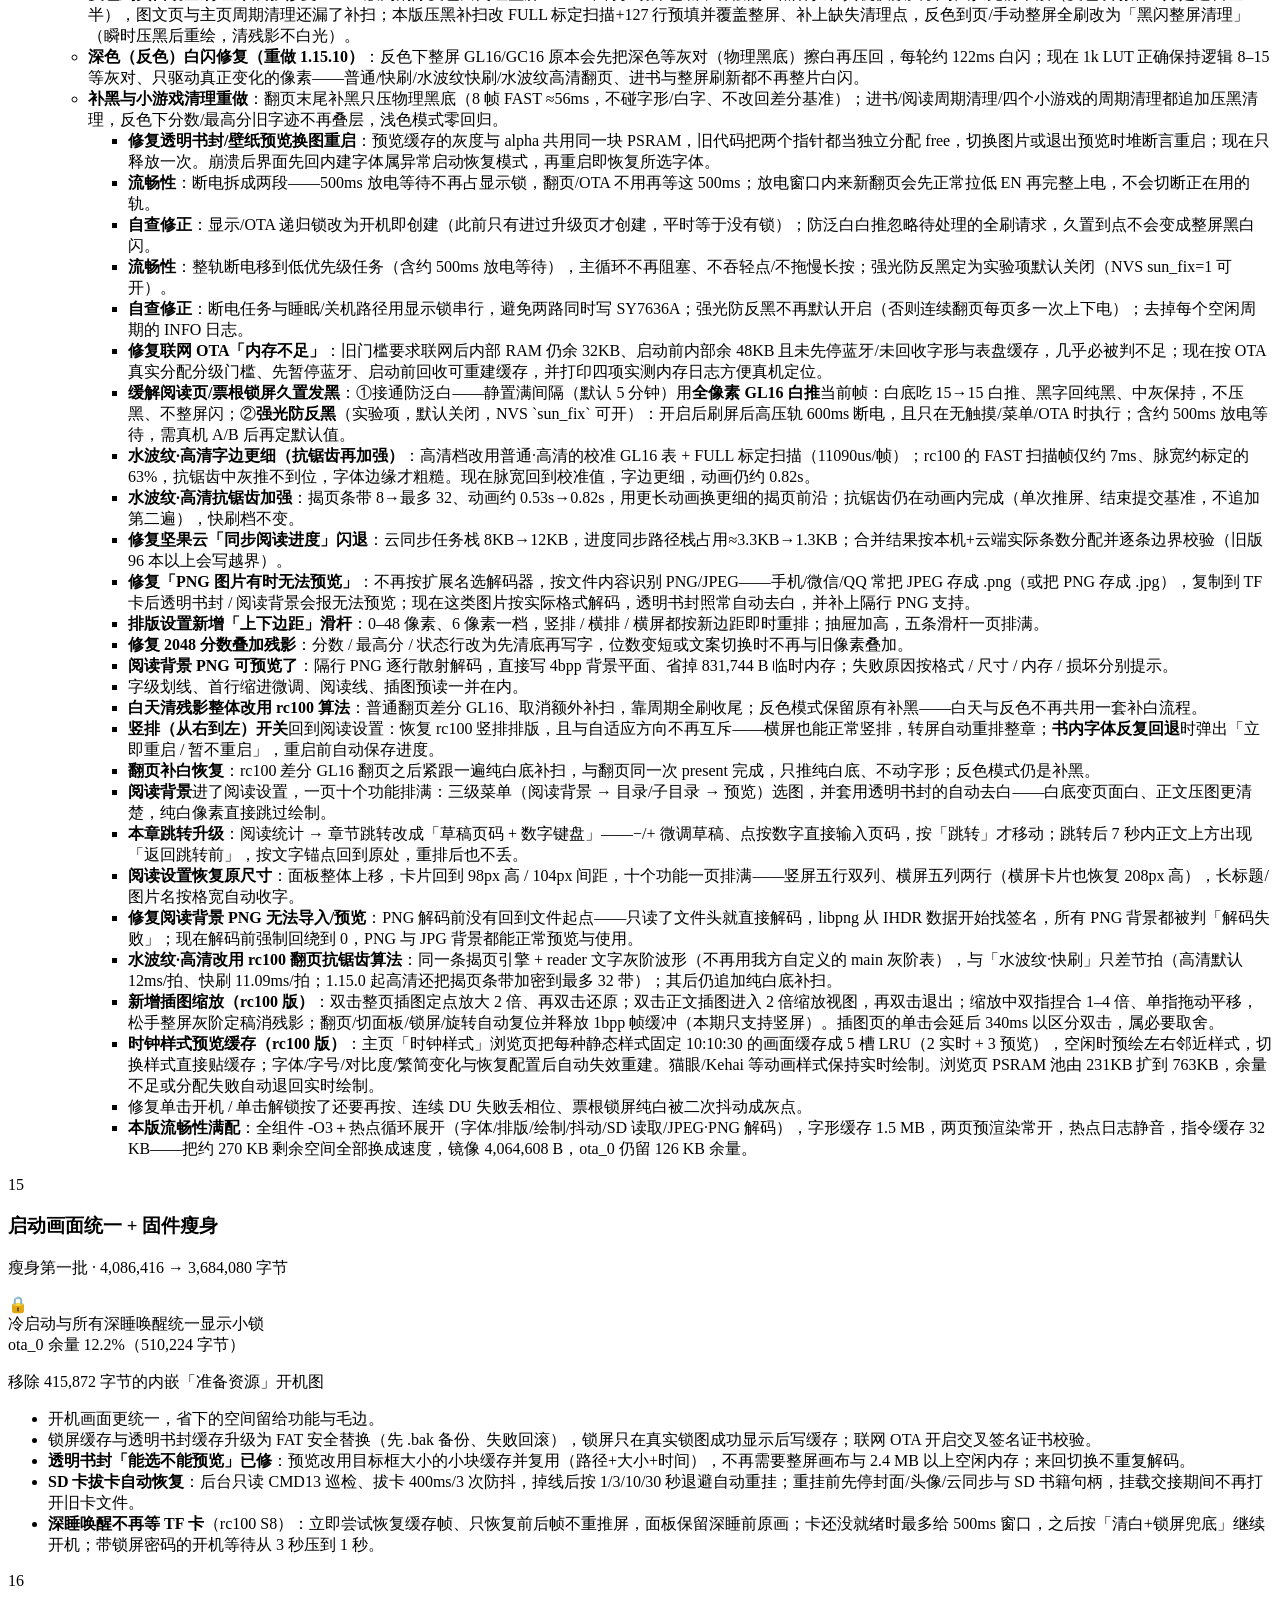
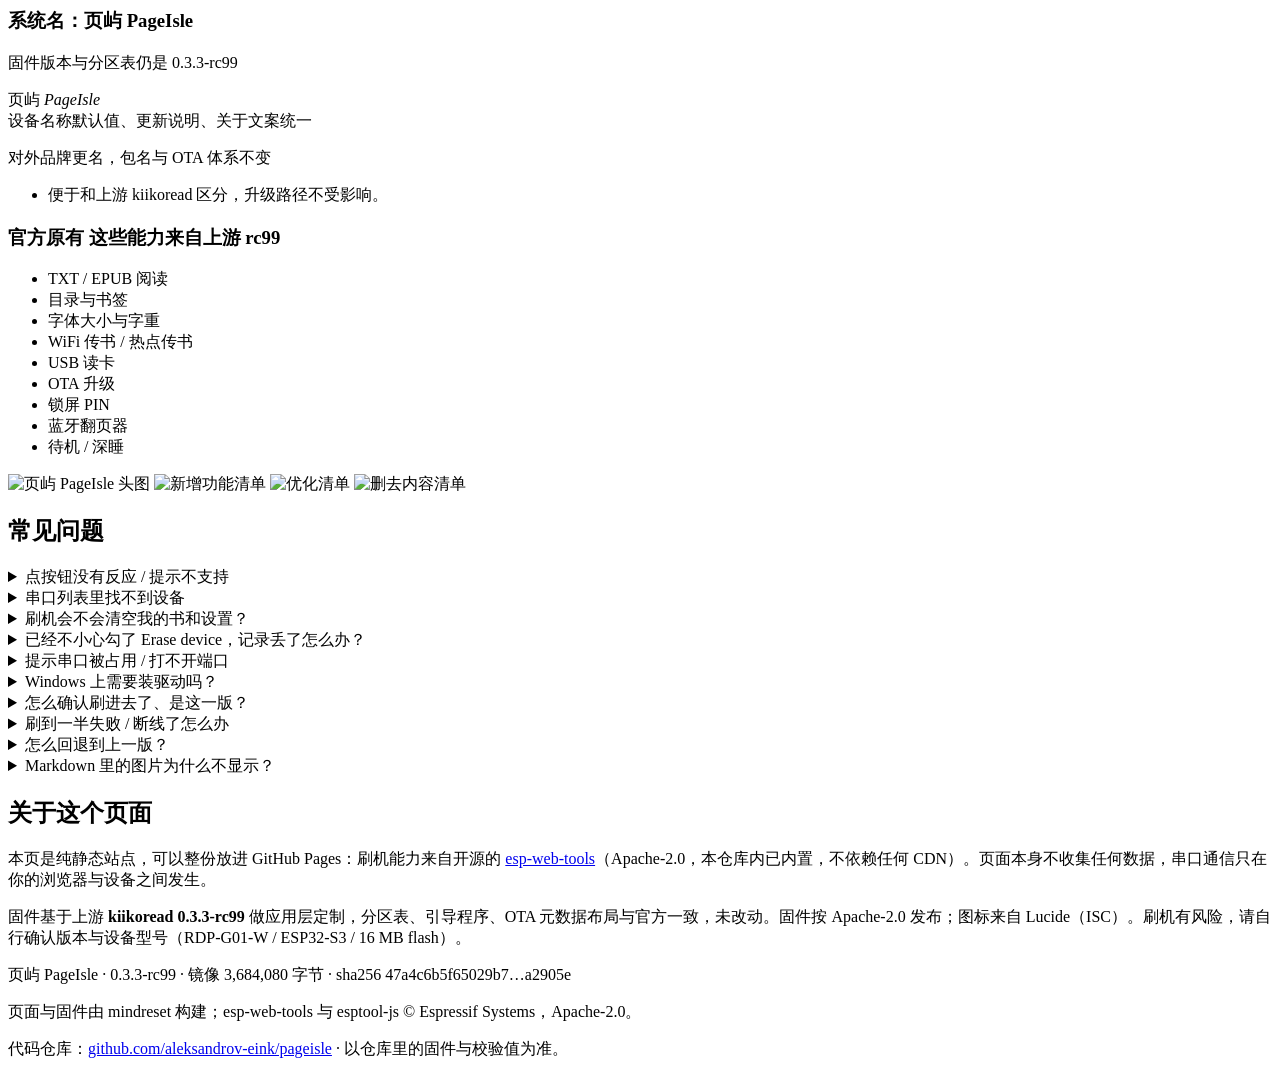
==== commit 46c4088d: "页屿系统 1.15.51：运行内存削峰（内部 SRAM 静态 75.9%→52%）+ 内存诊断页" ====
--- a/beta/index.html
+++ b/beta/index.html
@@ -10,7 +10,7 @@
 <link rel="stylesheet" href="style.css">
 </head>
 <body>
-<div style="background:#2e5a45;color:#f6f2e7;padding:10px 16px;font-size:14px;text-align:center">内测版固件页面 · 页屿系统 1.15.50（2026-11-01） · <a style="color:#e8dcc0" href="../">回到正式版</a></div>
+<div style="background:#2e5a45;color:#f6f2e7;padding:10px 16px;font-size:14px;text-align:center">内测版固件页面 · 页屿系统 1.15.51（2026-11-01） · <a style="color:#e8dcc0" href="../">回到正式版</a></div>
 
 
 <header class="top">
@@ -84,9 +84,9 @@
       <table class="meta">
         <tr><th>系统名</th><td>页屿 PageIsle</td></tr>
         <tr><th>版本号</th><td>0.3.3-rc99</td></tr>
-        <tr><th>应用镜像</th><td>3,679,312 字节</td></tr>
-        <tr><th>ota_0 余量</th><td>514,992 字节（12.3%）</td></tr>
-        <tr><th>sha256</th><td><code>ab9c246048cd2d9fcd6323625d7ff2788a35326005ddfde1a842d20ec7d8b557</code></td></tr>
+        <tr><th>应用镜像</th><td>3,684,080 字节</td></tr>
+        <tr><th>ota_0 余量</th><td>510,224 字节（12.2%）</td></tr>
+        <tr><th>sha256</th><td><code>47a4c6b5f65029b73479450b7163029f740d3e29d904809b330d978825a2905e</code></td></tr>
       </table>
     </div>
   </section>
@@ -115,7 +115,7 @@
           </div>
           <p class="promo-cap">设置 → 连接与时间 → 坚果云同步</p>
         </div>
-        <ul class="promo-list"><li><b>修复个别 EPUB 书架封面消失</b>：1.15.47 封面提速后，个别渐进式 JPEG 封面在书架尺寸 JPEGDEC 解不出、只剩书名占位卡；本版快速路径失败自动回退 lowzag 完整解码，正常封面速度不变。</li><li><b>无封面书籍的自动封面跟随系统字体</b>：没有封面的书，自动生成封面的标题/作者改用设置里改过的系统字体绘制；未选择自定义系统字体时保持内建默认外观；换字体后封面缓存自动失效重建一次。</li><li><b>文件管理跟随上游 rc103</b>：递归搜索（中文/全拼/首字母）、列表↔图标网格视图、跨页多选、批量移动/删除、按名称/时间/大小升降序排序、目录用途设置、书籍递归统计；文件根页改为 rc103 新布局（存储卡卡面/分类卡/传输入口/底栏操作）。</li><li><b>修复 1.15.45/46 书架封面显示变慢</b>：渐进式 JPEG 封面此前改用 lowzag 高清解码（逐档探测+整幅选档），176×240 封面尺寸下清晰度收益很小但耗时明显；本版封面/缩略图恢复 1.15.44 的 JPEGDEC 1/8 快速路径，阅读插图/背景等大图仍用 lowzag 高清解码。</li><li><b>修复 1.15.45 水波纹·高清变快/抗锯齿丢失</b>：高清档恢复 1.15.44 的校准 GL16（厂商 E0470_WAVEFORM）+ FULL 标定扫描 + 8 带 44 拍（约 0.49 秒/页），中灰按校准脉宽推动、抗锯齿恢复；水波纹·快刷仍是 rc103 41 相水波表，普通/图文翻页仍是 rc103 41 相全像素 GL16。</li>
+        <ul class="promo-list"><li><b>运行内存削峰 + 内存诊断</b>：把非热路径的静态大块数组搬到 PSRAM，内部 SRAM 静态占用 75.9% → 约 52%；设置 → 升级和恢复 → 新增「内存诊断」页，逐界面显示内部 RAM 峰值百分比（&gt;80% 标 !）。</li><li><b>修复个别 EPUB 书架封面消失</b>：1.15.47 封面提速后，个别渐进式 JPEG 封面在书架尺寸 JPEGDEC 解不出、只剩书名占位卡；本版快速路径失败自动回退 lowzag 完整解码，正常封面速度不变。</li><li><b>无封面书籍的自动封面跟随系统字体</b>：没有封面的书，自动生成封面的标题/作者改用设置里改过的系统字体绘制；未选择自定义系统字体时保持内建默认外观；换字体后封面缓存自动失效重建一次。</li><li><b>文件管理跟随上游 rc103</b>：递归搜索（中文/全拼/首字母）、列表↔图标网格视图、跨页多选、批量移动/删除、按名称/时间/大小升降序排序、目录用途设置、书籍递归统计；文件根页改为 rc103 新布局（存储卡卡面/分类卡/传输入口/底栏操作）。</li><li><b>修复 1.15.45/46 书架封面显示变慢</b>：渐进式 JPEG 封面此前改用 lowzag 高清解码（逐档探测+整幅选档），176×240 封面尺寸下清晰度收益很小但耗时明显；本版封面/缩略图恢复 1.15.44 的 JPEGDEC 1/8 快速路径，阅读插图/背景等大图仍用 lowzag 高清解码。</li><li><b>修复 1.15.45 水波纹·高清变快/抗锯齿丢失</b>：高清档恢复 1.15.44 的校准 GL16（厂商 E0470_WAVEFORM）+ FULL 标定扫描 + 8 带 44 拍（约 0.49 秒/页），中灰按校准脉宽推动、抗锯齿恢复；水波纹·快刷仍是 rc103 41 相水波表，普通/图文翻页仍是 rc103 41 相全像素 GL16。</li>
           <li>账号 + 应用密码 + 同步文件夹；「测试连接」先校时再认证。</li>
           <li>可逐层进子目录，只列 <code>.md / .txt / .epub</code>，带大小与修改时间。</li>
           <li>下载带进度、可取消、重名先确认；落到书架「云同步」分类，下完自动上书架。</li>
@@ -346,18 +346,18 @@
           </div>
           <p class="promo-cap">阅读设置 / 阅读统计</p>
         </div>
-        <ul class="promo-list"><li><b>瘦身第一批（镜像 4,086,416 → 3,679,312 字节）</b>：内建字体/图标/首页时钟位图压缩到 PSRAM、拼音搜索与输入法表压缩懒加载、TLS 根证书裁剪为常用 CA；不砍任何功能，OTA 余量 2.6% → 13%。</li><li><b>显示算法跟随上游 rc103</b>：普通/图文翻页改为整屏全像素 GL16（37+4=41 相）、阅读水波纹 41 相、设置/列表滚动 45 相；「普通·快刷」纯文字页仍走速读黑白，周期清理仍是完整 GC16。</li><li><b>新增液态玻璃书架</b>：设置 → 书架样式新增第四种样式（三列九本、薄玻璃挡条、细层板），默认仍是亚克力书架，可随时切回。</li><li><b>图片支持 WebP 与渐进式 JPEG</b>：封面/插图/阅读背景/锁屏壁纸/文件页均可显示 WebP；渐进式 JPEG 改用 lowzag 完整解码（插图更清晰）；修复插图缩放复位。</li><li><b>偶发「整屏文字消失」修复</b>：字形位图分配失败时不再把空字形永久缓存（旧逻辑内存恢复后仍空白、只能重启）；现在失败即重试、必要时内部内存兜底，整段一个字都画不出时自动换另一种字体重画，并写 TF 卡诊断日志。</li><li><b>坚果云更稳</b>：联网前回收字形/表盘缓存并检查 PSRAM 余量；阅读进度快照上限 64→96，多书同步不再漏快照被云端旧进度覆盖。</li><ul class="promo-list"><li><b>自动对时只按六小时周期</b>：去掉开机后 15 秒的立刻检测——现在开机后满 6 小时才第一次尝试，之后每 6 小时一次（成功或失败都关闭 WiFi）；已在线时仍每小时校准；深睡/关机不运行。每天最多 4 次、约 2–5mAh，2050mAh 电池约 0.1–0.25%/天。</li><li><b>阅读页插图边框</b>：插图在排版原矩形内四周留白后居中显示，外围 2px 边框；下方文字位置与分页不变；反色下插图保留原灰阶、边框保持界面墨色。</li><li><b>阅读页白色区域每页平衡复位</b>：浅色阅读每次翻页后只对白色区域做一遍厂商完整 GC16 的「压黑→白饱和」等灰复位循环（18 压黑+17 白推，DC 接近平衡，约 +0.4 秒/页），清掉白底残留的上一页黑字/图案；黑字、抗锯齿边、插图不驱动，翻页与抗锯齿算法不变；反色模式不进入。</li><li><b>浅色模式主页/阅读残影修复</b>：浅色差分刷新擦不净白底残影——显示层停用 1.15.22 的非复位过驱动，新增低频真 48 相 GC16 清理（每 30 次页级输出或 10 分钟）；阅读自动全刷默认 15→10 页并加「满 10 分钟」时间触发；进入主页首帧做一次 48 相 GC16 内容区复位；面板 AA 定稿改回差分。</li><li><b>浅色模式阅读/主页淡墨</b>：显示层新增活动期低频全像素重推（约每 10 页/5 分钟，无整屏白闪；每第 5 次升级整屏 GC16），并加固深色退出后浅色首帧擦白复位。</li><li><b>书架删不了书 + 部分书不进最近阅读</b>：删除范围对齐书架收录（书根多级目录/卡内任意位置的 TXT/EPUB/Markdown），路径逐段校验；已删书立即从列表消失并自动补清进度；进度新增/云同步写回/改名迁移后立即补进首页最近阅读。</li><li><b>WiFi/热点传书 + 蓝牙搜索修复</b>：热点改为等待 AP_START 事件（10 秒超时），失败可读可重试，起服务前回收可重建缓存；蓝牙内存临时不足改为 2 秒短退避自动重试、不再跨重启自锁，扫描页显示原因并每秒重试。</li><li><b>阅读工具栏二级设置后正文抗锯齿</b>：界面标签始终灰阶抗锯齿（不受正文开关影响），面板层切换用 AA 修复表重驱动中灰边缘（纯黑/纯白保持、无闪白），缩进微调改完整 GL16 定稿。</li><li><b>深睡唤醒恢复小锁界面</b>：深睡唤醒第一眼恢复为小锁界面（圆锁徽标），不再先显示上次锁屏缓存（壁纸）；解锁后仍回到原阅读位置。</li><li><b>恢复反黑算法 + 图文页清残影 + 浅色淡墨修复</b>：修复反色模式崩坏，恢复之前的反黑算法（纯黑底+逐页压黑+整屏 GC16 复位）；图文/背景图页也清残影；深色退出后浅色不再淡墨。</li><li><b>恢复深色压黑·深灰目标 + 浅色淡墨修复</b>：深色翻页恢复逐页压黑（目标深灰非纯黑，可读不过驱动）；深色整屏全刷为真正 GC16 复位；退出深色整屏复位，修复浅色淡墨。</li><li><b>深色全刷改真 GC16 + 残影/淡墨修复</b>：深色整屏全刷/到页清理/进书改为真正 GC16 复位（擦白+压黑），清残影并恢复墨色；取消反复压黑补扫（残影增多、墨色变淡的来源），改由周期GC16 兜底，退出深色不再淡墨。浅色模式不变。</li><li><b>反色横屏阅读自动去残影</b>：反色横屏翻页后补压黑清理，横屏切全屏/章节跳转/换字体后也补压黑，横屏残影不再累积；浅色模式不变。</li><li><b>反色菜单/设置界面去残影</b>：阅读工具栏二级/三级菜单每次打开/返回/切换后补压黑清理；反色下设置主/二级页面切换与列表滚动停下后也补压黑，菜单与设置页残影不再残留；浅色不变。</li><li><b>小游戏进页全刷 + 分数叠影修复</b>：进入四个小游戏时先自动整屏全刷一次（浅色 GC16、反色黑闪清理）；修复分数/状态旧字迹被新字叠一层的 bug（贪吃蛇/五子棋/俄罗斯方块状态行重画前清整行白底）。</li><li><b>反色主页滑动清残影</b>：反色模式下左右滑动主页/书架等主界面后追加满幅压黑清理（只压深色底、不白光），滑动不再让残影越积越重；浅色模式不变。</li><li><b>反色到页自动全刷/左半残影修复</b>：上一版为消除反色白闪让整屏 GC16 不再驱动深色底，补偿的压黑补扫在真机供数欠载时只扫完前半段（反色映射后正好是逻辑左半），图文页与主页周期清理还漏了补扫；本版压黑补扫改 FULL 标定扫描+127 行预填并覆盖整屏、补上缺失清理点，反色到页/手动整屏全刷改为「黑闪整屏清理」（瞬时压黑后重绘，清残影不白光）。</li><li><b>深色（反色）白闪修复（重做 1.15.10）</b>：反色下整屏 GL16/GC16 原本会先把深色等灰对（物理黑底）擦白再压回，每轮约 122ms 白闪；现在 1k LUT 正确保持逻辑 8–15 等灰对、只驱动真正变化的像素——普通/快刷/水波纹快刷/水波纹高清翻页、进书与整屏刷新都不再整片白闪。</li><li><b>补黑与小游戏清理重做</b>：翻页末尾补黑只压物理黑底（8 帧 FAST ≈56ms，不碰字形/白字、不改回差分基准）；进书/阅读周期清理/四个小游戏的周期清理都追加压黑清理，反色下分数/最高分旧字迹不再叠层，浅色模式零回归。</li><ul class="promo-list"><li><b>修复透明书封/壁纸预览换图重启</b>：预览缓存的灰度与 alpha 共用同一块 PSRAM，旧代码把两个指针都当独立分配 free，切换图片或退出预览时堆断言重启；现在只释放一次。崩溃后界面先回内建字体属异常启动恢复模式，再重启即恢复所选字体。</li><li><b>流畅性</b>：断电拆成两段——500ms 放电等待不再占显示锁，翻页/OTA 不用再等这 500ms；放电窗口内来新翻页会先正常拉低 EN 再完整上电，不会切断正在用的轨。</li><li><b>自查修正</b>：显示/OTA 递归锁改为开机即创建（此前只有进过升级页才创建，平时等于没有锁）；防泛白白推忽略待处理的全刷请求，久置到点不会变成整屏黑白闪。</li><li><b>流畅性</b>：整轨断电移到低优先级任务（含约 500ms 放电等待），主循环不再阻塞、不吞轻点/不拖慢长按；强光防反黑定为实验项默认关闭（NVS sun_fix=1 可开）。</li><li><b>自查修正</b>：断电任务与睡眠/关机路径用显示锁串行，避免两路同时写 SY7636A；强光防反黑不再默认开启（否则连续翻页每页多一次上下电）；去掉每个空闲周期的 INFO 日志。</li><li><b>修复联网 OTA「内存不足」</b>：旧门槛要求联网后内部 RAM 仍余 32KB、启动前内部余 48KB 且未先停蓝牙/未回收字形与表盘缓存，几乎必被判不足；现在按 OTA 真实分配分级门槛、先暂停蓝牙、启动前回收可重建缓存，并打印四项实测内存日志方便真机定位。</li><li><b>缓解阅读页/票根锁屏久置发黑</b>：①接通防泛白——静置满间隔（默认 5 分钟）用<b>全像素 GL16 白推</b>当前帧：白底吃 15→15 白推、黑字回纯黑、中灰保持，不压黑、不整屏闪；②<b>强光防反黑</b>（实验项，默认关闭，NVS `sun_fix` 可开）：开启后刷屏后高压轨 600ms 断电，且只在无触摸/菜单/OTA 时执行；含约 500ms 放电等待，需真机 A/B 后再定默认值。</li><li><b>水波纹·高清字边更细（抗锯齿再加强）</b>：高清档改用普通·高清的校准 GL16 表 + FULL 标定扫描（11090us/帧）；rc100 的 FAST 扫描帧仅约 7ms、脉宽约标定的 63%，抗锯齿中灰推不到位，字体边缘才粗糙。现在脉宽回到校准值，字边更细，动画仍约 0.82s。</li><li><b>水波纹·高清抗锯齿加强</b>：揭页条带 8→最多 32、动画约 0.53s→0.82s，用更长动画换更细的揭页前沿；抗锯齿仍在动画内完成（单次推屏、结束提交基准，不追加第二遍），快刷档不变。</li><li><b>修复坚果云「同步阅读进度」闪退</b>：云同步任务栈 8KB→12KB，进度同步路径栈占用≈3.3KB→1.3KB；合并结果按本机+云端实际条数分配并逐条边界校验（旧版 96 本以上会写越界）。</li><li><b>修复「PNG 图片有时无法预览」</b>：不再按扩展名选解码器，按文件内容识别 PNG/JPEG——手机/微信/QQ 常把 JPEG 存成 .png（或把 PNG 存成 .jpg），复制到 TF 卡后透明书封 / 阅读背景会报无法预览；现在这类图片按实际格式解码，透明书封照常自动去白，并补上隔行 PNG 支持。</li><li><b>排版设置新增「上下边距」滑杆</b>：0–48 像素、6 像素一档，竖排 / 横排 / 横屏都按新边距即时重排；抽屉加高，五条滑杆一页排满。</li><li><b>修复 2048 分数叠加残影</b>：分数 / 最高分 / 状态行改为先清底再写字，位数变短或文案切换时不再与旧像素叠加。</li><li><b>阅读背景 PNG 可预览了</b>：隔行 PNG 逐行散射解码，直接写 4bpp 背景平面、省掉 831,744 B 临时内存；失败原因按格式 / 尺寸 / 内存 / 损坏分别提示。</li><li>字级划线、首行缩进微调、阅读线、插图预读一并在内。</li><li><b>白天清残影整体改用 rc100 算法</b>：普通翻页差分 GL16、取消额外补扫，靠周期全刷收尾；反色模式保留原有补黑——白天与反色不再共用一套补白流程。</li><li><b>竖排（从右到左）开关</b>回到阅读设置：恢复 rc100 竖排排版，且与自适应方向不再互斥——横屏也能正常竖排，转屏自动重排整章；<b>书内字体反复回退</b>时弹出「立即重启 / 暂不重启」，重启前自动保存进度。</li><li><b>翻页补白恢复</b>：rc100 差分 GL16 翻页之后紧跟一遍纯白底补扫，与翻页同一次 present 完成，只推纯白底、不动字形；反色模式仍是补黑。</li><li><b>阅读背景</b>进了阅读设置，一页十个功能排满：三级菜单（阅读背景 → 目录/子目录 → 预览）选图，并套用透明书封的自动去白——白底变页面白、正文压图更清楚，纯白像素直接跳过绘制。</li><li><b>本章跳转升级</b>：阅读统计 → 章节跳转改成「草稿页码 + 数字键盘」——−/+ 微调草稿、点按数字直接输入页码，按「跳转」才移动；跳转后 7 秒内正文上方出现「返回跳转前」，按文字锚点回到原处，重排后也不丢。</li><li><b>阅读设置恢复原尺寸</b>：面板整体上移，卡片回到 98px 高 / 104px 间距，十个功能一页排满——竖屏五行双列、横屏五列两行（横屏卡片也恢复 208px 高），长标题/图片名按格宽自动收字。</li><li><b>修复阅读背景 PNG 无法导入/预览</b>：PNG 解码前没有回到文件起点——只读了文件头就直接解码，libpng 从 IHDR 数据开始找签名，所有 PNG 背景都被判「解码失败」；现在解码前强制回绕到 0，PNG 与 JPG 背景都能正常预览与使用。</li><li><b>水波纹·高清改用 rc100 翻页抗锯齿算法</b>：同一条揭页引擎 + reader 文字灰阶波形（不再用我方自定义的 main 灰阶表），与「水波纹·快刷」只差节拍（高清默认 12ms/拍、快刷 11.09ms/拍；1.15.0 起高清还把揭页条带加密到最多 32 带）；其后仍追加纯白底补扫。</li><li><b>新增插图缩放（rc100 版）</b>：双击整页插图定点放大 2 倍、再双击还原；双击正文插图进入 2 倍缩放视图，再双击退出；缩放中双指捏合 1–4 倍、单指拖动平移，松手整屏灰阶定稿消残影；翻页/切面板/锁屏/旋转自动复位并释放 1bpp 帧缓冲（本期只支持竖屏）。插图页的单击会延后 340ms 以区分双击，属必要取舍。</li><li><b>时钟样式预览缓存（rc100 版）</b>：主页「时钟样式」浏览页把每种静态样式固定 10:10:30 的画面缓存成 5 槽 LRU（2 实时 + 3 预览），空闲时预绘左右邻近样式，切换样式直接贴缓存；字体/字号/对比度/繁简变化与恢复配置后自动失效重建。猫眼/Kehai 等动画样式保持实时绘制。浏览页 PSRAM 池由 231KB 扩到 763KB，余量不足或分配失败自动退回实时绘制。</li><li>修复单击开机 / 单击解锁按了还要再按、连续 DU 失败丢相位、票根锁屏纯白被二次抖动成灰点。</li><li><b>本版流畅性满配</b>：全组件 -O3＋热点循环展开（字体/排版/绘制/抖动/SD 读取/JPEG·PNG 解码），字形缓存 1.5 MB，两页预渲染常开，热点日志静音，指令缓存 32 KB——把约 270 KB 剩余空间全部换成速度，镜像 4,064,608 B，ota_0 仍留 126 KB 余量。</li></ul>
+        <ul class="promo-list"><li><b>瘦身第一批（镜像 4,086,416 → 3,684,080 字节）</b>：内建字体/图标/首页时钟位图压缩到 PSRAM、拼音搜索与输入法表压缩懒加载、TLS 根证书裁剪为常用 CA；不砍任何功能，OTA 余量 2.6% → 13%。</li><li><b>显示算法跟随上游 rc103</b>：普通/图文翻页改为整屏全像素 GL16（37+4=41 相）、阅读水波纹 41 相、设置/列表滚动 45 相；「普通·快刷」纯文字页仍走速读黑白，周期清理仍是完整 GC16。</li><li><b>新增液态玻璃书架</b>：设置 → 书架样式新增第四种样式（三列九本、薄玻璃挡条、细层板），默认仍是亚克力书架，可随时切回。</li><li><b>图片支持 WebP 与渐进式 JPEG</b>：封面/插图/阅读背景/锁屏壁纸/文件页均可显示 WebP；渐进式 JPEG 改用 lowzag 完整解码（插图更清晰）；修复插图缩放复位。</li><li><b>偶发「整屏文字消失」修复</b>：字形位图分配失败时不再把空字形永久缓存（旧逻辑内存恢复后仍空白、只能重启）；现在失败即重试、必要时内部内存兜底，整段一个字都画不出时自动换另一种字体重画，并写 TF 卡诊断日志。</li><li><b>坚果云更稳</b>：联网前回收字形/表盘缓存并检查 PSRAM 余量；阅读进度快照上限 64→96，多书同步不再漏快照被云端旧进度覆盖。</li><ul class="promo-list"><li><b>自动对时只按六小时周期</b>：去掉开机后 15 秒的立刻检测——现在开机后满 6 小时才第一次尝试，之后每 6 小时一次（成功或失败都关闭 WiFi）；已在线时仍每小时校准；深睡/关机不运行。每天最多 4 次、约 2–5mAh，2050mAh 电池约 0.1–0.25%/天。</li><li><b>阅读页插图边框</b>：插图在排版原矩形内四周留白后居中显示，外围 2px 边框；下方文字位置与分页不变；反色下插图保留原灰阶、边框保持界面墨色。</li><li><b>阅读页白色区域每页平衡复位</b>：浅色阅读每次翻页后只对白色区域做一遍厂商完整 GC16 的「压黑→白饱和」等灰复位循环（18 压黑+17 白推，DC 接近平衡，约 +0.4 秒/页），清掉白底残留的上一页黑字/图案；黑字、抗锯齿边、插图不驱动，翻页与抗锯齿算法不变；反色模式不进入。</li><li><b>浅色模式主页/阅读残影修复</b>：浅色差分刷新擦不净白底残影——显示层停用 1.15.22 的非复位过驱动，新增低频真 48 相 GC16 清理（每 30 次页级输出或 10 分钟）；阅读自动全刷默认 15→10 页并加「满 10 分钟」时间触发；进入主页首帧做一次 48 相 GC16 内容区复位；面板 AA 定稿改回差分。</li><li><b>浅色模式阅读/主页淡墨</b>：显示层新增活动期低频全像素重推（约每 10 页/5 分钟，无整屏白闪；每第 5 次升级整屏 GC16），并加固深色退出后浅色首帧擦白复位。</li><li><b>书架删不了书 + 部分书不进最近阅读</b>：删除范围对齐书架收录（书根多级目录/卡内任意位置的 TXT/EPUB/Markdown），路径逐段校验；已删书立即从列表消失并自动补清进度；进度新增/云同步写回/改名迁移后立即补进首页最近阅读。</li><li><b>WiFi/热点传书 + 蓝牙搜索修复</b>：热点改为等待 AP_START 事件（10 秒超时），失败可读可重试，起服务前回收可重建缓存；蓝牙内存临时不足改为 2 秒短退避自动重试、不再跨重启自锁，扫描页显示原因并每秒重试。</li><li><b>阅读工具栏二级设置后正文抗锯齿</b>：界面标签始终灰阶抗锯齿（不受正文开关影响），面板层切换用 AA 修复表重驱动中灰边缘（纯黑/纯白保持、无闪白），缩进微调改完整 GL16 定稿。</li><li><b>深睡唤醒恢复小锁界面</b>：深睡唤醒第一眼恢复为小锁界面（圆锁徽标），不再先显示上次锁屏缓存（壁纸）；解锁后仍回到原阅读位置。</li><li><b>恢复反黑算法 + 图文页清残影 + 浅色淡墨修复</b>：修复反色模式崩坏，恢复之前的反黑算法（纯黑底+逐页压黑+整屏 GC16 复位）；图文/背景图页也清残影；深色退出后浅色不再淡墨。</li><li><b>恢复深色压黑·深灰目标 + 浅色淡墨修复</b>：深色翻页恢复逐页压黑（目标深灰非纯黑，可读不过驱动）；深色整屏全刷为真正 GC16 复位；退出深色整屏复位，修复浅色淡墨。</li><li><b>深色全刷改真 GC16 + 残影/淡墨修复</b>：深色整屏全刷/到页清理/进书改为真正 GC16 复位（擦白+压黑），清残影并恢复墨色；取消反复压黑补扫（残影增多、墨色变淡的来源），改由周期GC16 兜底，退出深色不再淡墨。浅色模式不变。</li><li><b>反色横屏阅读自动去残影</b>：反色横屏翻页后补压黑清理，横屏切全屏/章节跳转/换字体后也补压黑，横屏残影不再累积；浅色模式不变。</li><li><b>反色菜单/设置界面去残影</b>：阅读工具栏二级/三级菜单每次打开/返回/切换后补压黑清理；反色下设置主/二级页面切换与列表滚动停下后也补压黑，菜单与设置页残影不再残留；浅色不变。</li><li><b>小游戏进页全刷 + 分数叠影修复</b>：进入四个小游戏时先自动整屏全刷一次（浅色 GC16、反色黑闪清理）；修复分数/状态旧字迹被新字叠一层的 bug（贪吃蛇/五子棋/俄罗斯方块状态行重画前清整行白底）。</li><li><b>反色主页滑动清残影</b>：反色模式下左右滑动主页/书架等主界面后追加满幅压黑清理（只压深色底、不白光），滑动不再让残影越积越重；浅色模式不变。</li><li><b>反色到页自动全刷/左半残影修复</b>：上一版为消除反色白闪让整屏 GC16 不再驱动深色底，补偿的压黑补扫在真机供数欠载时只扫完前半段（反色映射后正好是逻辑左半），图文页与主页周期清理还漏了补扫；本版压黑补扫改 FULL 标定扫描+127 行预填并覆盖整屏、补上缺失清理点，反色到页/手动整屏全刷改为「黑闪整屏清理」（瞬时压黑后重绘，清残影不白光）。</li><li><b>深色（反色）白闪修复（重做 1.15.10）</b>：反色下整屏 GL16/GC16 原本会先把深色等灰对（物理黑底）擦白再压回，每轮约 122ms 白闪；现在 1k LUT 正确保持逻辑 8–15 等灰对、只驱动真正变化的像素——普通/快刷/水波纹快刷/水波纹高清翻页、进书与整屏刷新都不再整片白闪。</li><li><b>补黑与小游戏清理重做</b>：翻页末尾补黑只压物理黑底（8 帧 FAST ≈56ms，不碰字形/白字、不改回差分基准）；进书/阅读周期清理/四个小游戏的周期清理都追加压黑清理，反色下分数/最高分旧字迹不再叠层，浅色模式零回归。</li><ul class="promo-list"><li><b>修复透明书封/壁纸预览换图重启</b>：预览缓存的灰度与 alpha 共用同一块 PSRAM，旧代码把两个指针都当独立分配 free，切换图片或退出预览时堆断言重启；现在只释放一次。崩溃后界面先回内建字体属异常启动恢复模式，再重启即恢复所选字体。</li><li><b>流畅性</b>：断电拆成两段——500ms 放电等待不再占显示锁，翻页/OTA 不用再等这 500ms；放电窗口内来新翻页会先正常拉低 EN 再完整上电，不会切断正在用的轨。</li><li><b>自查修正</b>：显示/OTA 递归锁改为开机即创建（此前只有进过升级页才创建，平时等于没有锁）；防泛白白推忽略待处理的全刷请求，久置到点不会变成整屏黑白闪。</li><li><b>流畅性</b>：整轨断电移到低优先级任务（含约 500ms 放电等待），主循环不再阻塞、不吞轻点/不拖慢长按；强光防反黑定为实验项默认关闭（NVS sun_fix=1 可开）。</li><li><b>自查修正</b>：断电任务与睡眠/关机路径用显示锁串行，避免两路同时写 SY7636A；强光防反黑不再默认开启（否则连续翻页每页多一次上下电）；去掉每个空闲周期的 INFO 日志。</li><li><b>修复联网 OTA「内存不足」</b>：旧门槛要求联网后内部 RAM 仍余 32KB、启动前内部余 48KB 且未先停蓝牙/未回收字形与表盘缓存，几乎必被判不足；现在按 OTA 真实分配分级门槛、先暂停蓝牙、启动前回收可重建缓存，并打印四项实测内存日志方便真机定位。</li><li><b>缓解阅读页/票根锁屏久置发黑</b>：①接通防泛白——静置满间隔（默认 5 分钟）用<b>全像素 GL16 白推</b>当前帧：白底吃 15→15 白推、黑字回纯黑、中灰保持，不压黑、不整屏闪；②<b>强光防反黑</b>（实验项，默认关闭，NVS `sun_fix` 可开）：开启后刷屏后高压轨 600ms 断电，且只在无触摸/菜单/OTA 时执行；含约 500ms 放电等待，需真机 A/B 后再定默认值。</li><li><b>水波纹·高清字边更细（抗锯齿再加强）</b>：高清档改用普通·高清的校准 GL16 表 + FULL 标定扫描（11090us/帧）；rc100 的 FAST 扫描帧仅约 7ms、脉宽约标定的 63%，抗锯齿中灰推不到位，字体边缘才粗糙。现在脉宽回到校准值，字边更细，动画仍约 0.82s。</li><li><b>水波纹·高清抗锯齿加强</b>：揭页条带 8→最多 32、动画约 0.53s→0.82s，用更长动画换更细的揭页前沿；抗锯齿仍在动画内完成（单次推屏、结束提交基准，不追加第二遍），快刷档不变。</li><li><b>修复坚果云「同步阅读进度」闪退</b>：云同步任务栈 8KB→12KB，进度同步路径栈占用≈3.3KB→1.3KB；合并结果按本机+云端实际条数分配并逐条边界校验（旧版 96 本以上会写越界）。</li><li><b>修复「PNG 图片有时无法预览」</b>：不再按扩展名选解码器，按文件内容识别 PNG/JPEG——手机/微信/QQ 常把 JPEG 存成 .png（或把 PNG 存成 .jpg），复制到 TF 卡后透明书封 / 阅读背景会报无法预览；现在这类图片按实际格式解码，透明书封照常自动去白，并补上隔行 PNG 支持。</li><li><b>排版设置新增「上下边距」滑杆</b>：0–48 像素、6 像素一档，竖排 / 横排 / 横屏都按新边距即时重排；抽屉加高，五条滑杆一页排满。</li><li><b>修复 2048 分数叠加残影</b>：分数 / 最高分 / 状态行改为先清底再写字，位数变短或文案切换时不再与旧像素叠加。</li><li><b>阅读背景 PNG 可预览了</b>：隔行 PNG 逐行散射解码，直接写 4bpp 背景平面、省掉 831,744 B 临时内存；失败原因按格式 / 尺寸 / 内存 / 损坏分别提示。</li><li>字级划线、首行缩进微调、阅读线、插图预读一并在内。</li><li><b>白天清残影整体改用 rc100 算法</b>：普通翻页差分 GL16、取消额外补扫，靠周期全刷收尾；反色模式保留原有补黑——白天与反色不再共用一套补白流程。</li><li><b>竖排（从右到左）开关</b>回到阅读设置：恢复 rc100 竖排排版，且与自适应方向不再互斥——横屏也能正常竖排，转屏自动重排整章；<b>书内字体反复回退</b>时弹出「立即重启 / 暂不重启」，重启前自动保存进度。</li><li><b>翻页补白恢复</b>：rc100 差分 GL16 翻页之后紧跟一遍纯白底补扫，与翻页同一次 present 完成，只推纯白底、不动字形；反色模式仍是补黑。</li><li><b>阅读背景</b>进了阅读设置，一页十个功能排满：三级菜单（阅读背景 → 目录/子目录 → 预览）选图，并套用透明书封的自动去白——白底变页面白、正文压图更清楚，纯白像素直接跳过绘制。</li><li><b>本章跳转升级</b>：阅读统计 → 章节跳转改成「草稿页码 + 数字键盘」——−/+ 微调草稿、点按数字直接输入页码，按「跳转」才移动；跳转后 7 秒内正文上方出现「返回跳转前」，按文字锚点回到原处，重排后也不丢。</li><li><b>阅读设置恢复原尺寸</b>：面板整体上移，卡片回到 98px 高 / 104px 间距，十个功能一页排满——竖屏五行双列、横屏五列两行（横屏卡片也恢复 208px 高），长标题/图片名按格宽自动收字。</li><li><b>修复阅读背景 PNG 无法导入/预览</b>：PNG 解码前没有回到文件起点——只读了文件头就直接解码，libpng 从 IHDR 数据开始找签名，所有 PNG 背景都被判「解码失败」；现在解码前强制回绕到 0，PNG 与 JPG 背景都能正常预览与使用。</li><li><b>水波纹·高清改用 rc100 翻页抗锯齿算法</b>：同一条揭页引擎 + reader 文字灰阶波形（不再用我方自定义的 main 灰阶表），与「水波纹·快刷」只差节拍（高清默认 12ms/拍、快刷 11.09ms/拍；1.15.0 起高清还把揭页条带加密到最多 32 带）；其后仍追加纯白底补扫。</li><li><b>新增插图缩放（rc100 版）</b>：双击整页插图定点放大 2 倍、再双击还原；双击正文插图进入 2 倍缩放视图，再双击退出；缩放中双指捏合 1–4 倍、单指拖动平移，松手整屏灰阶定稿消残影；翻页/切面板/锁屏/旋转自动复位并释放 1bpp 帧缓冲（本期只支持竖屏）。插图页的单击会延后 340ms 以区分双击，属必要取舍。</li><li><b>时钟样式预览缓存（rc100 版）</b>：主页「时钟样式」浏览页把每种静态样式固定 10:10:30 的画面缓存成 5 槽 LRU（2 实时 + 3 预览），空闲时预绘左右邻近样式，切换样式直接贴缓存；字体/字号/对比度/繁简变化与恢复配置后自动失效重建。猫眼/Kehai 等动画样式保持实时绘制。浏览页 PSRAM 池由 231KB 扩到 763KB，余量不足或分配失败自动退回实时绘制。</li><li>修复单击开机 / 单击解锁按了还要再按、连续 DU 失败丢相位、票根锁屏纯白被二次抖动成灰点。</li><li><b>本版流畅性满配</b>：全组件 -O3＋热点循环展开（字体/排版/绘制/抖动/SD 读取/JPEG·PNG 解码），字形缓存 1.5 MB，两页预渲染常开，热点日志静音，指令缓存 32 KB——把约 270 KB 剩余空间全部换成速度，镜像 4,064,608 B，ota_0 仍留 126 KB 余量。</li></ul>
       </article>
 
       <article class="promo-card">
         <div class="promo-no">15</div>
         <h3>启动画面统一 + 固件瘦身</h3>
-        <p class="promo-sub">瘦身第一批 · 4,086,416 → 3,679,312 字节</p>
+        <p class="promo-sub">瘦身第一批 · 4,086,416 → 3,684,080 字节</p>
         <div class="promo-shot">
           <div class="mock center">
             <div class="m-lock">🔒</div>
             <div class="m-meta2">冷启动与所有深睡唤醒统一显示小锁</div>
-            <div class="m-meta2">ota_0 余量 12.3%（514,992 字节）</div>
+            <div class="m-meta2">ota_0 余量 12.2%（510,224 字节）</div>
           </div>
           <p class="promo-cap">移除 415,872 字节的内嵌「准备资源」开机图</p>
         </div>
@@ -450,7 +450,7 @@
 
 <footer>
   <div class="wrap">
-    <p>页屿 PageIsle · 0.3.3-rc99 · 镜像 3,679,312 字节 · sha256 ab9c246048cd2d9f…d8b557</p>
+    <p>页屿 PageIsle · 0.3.3-rc99 · 镜像 3,684,080 字节 · sha256 47a4c6b5f65029b7…a2905e</p>
     <p>页面与固件由 mindreset 构建；esp-web-tools 与 esptool-js © Espressif Systems，Apache-2.0。</p>
     <p>代码仓库：<a href="https://github.com/aleksandrov-eink/pageisle" target="_blank" rel="noopener">github.com/aleksandrov-eink/pageisle</a> · 以仓库里的固件与校验值为准。</p>
   </div>
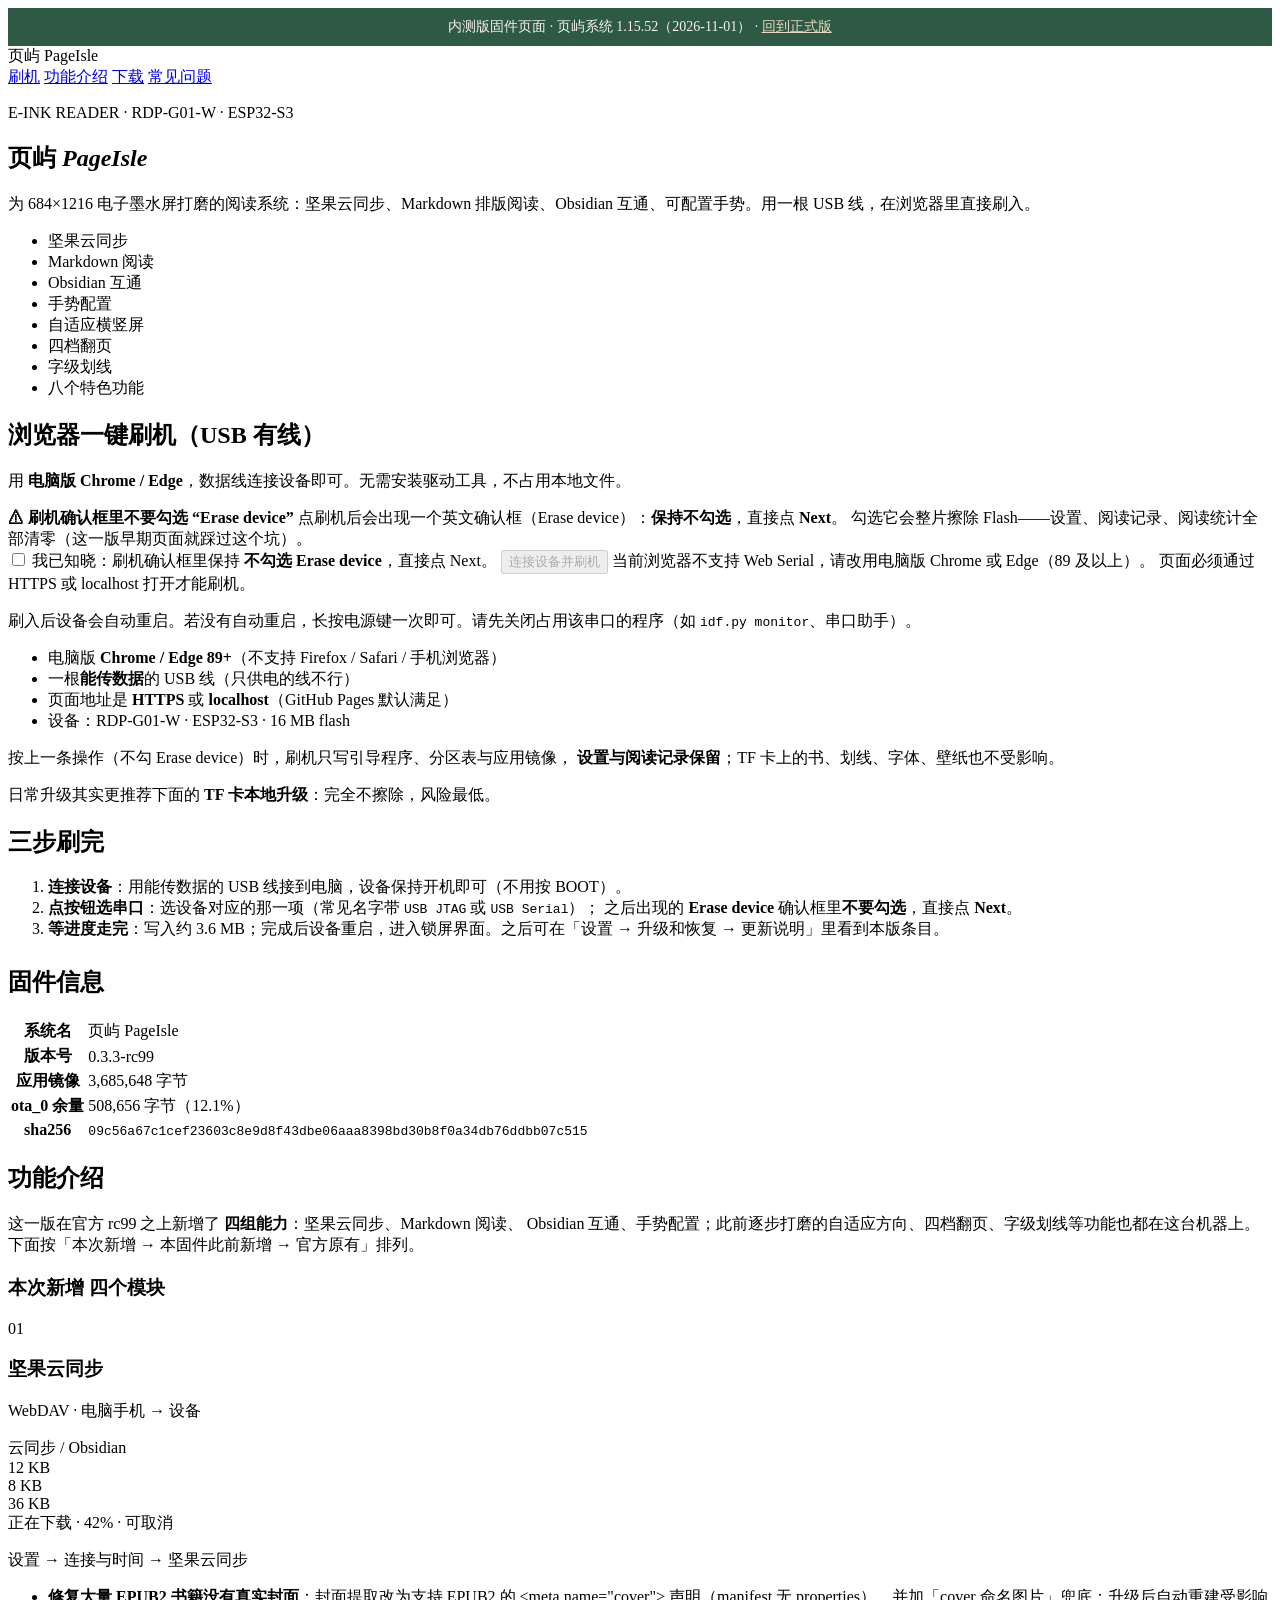
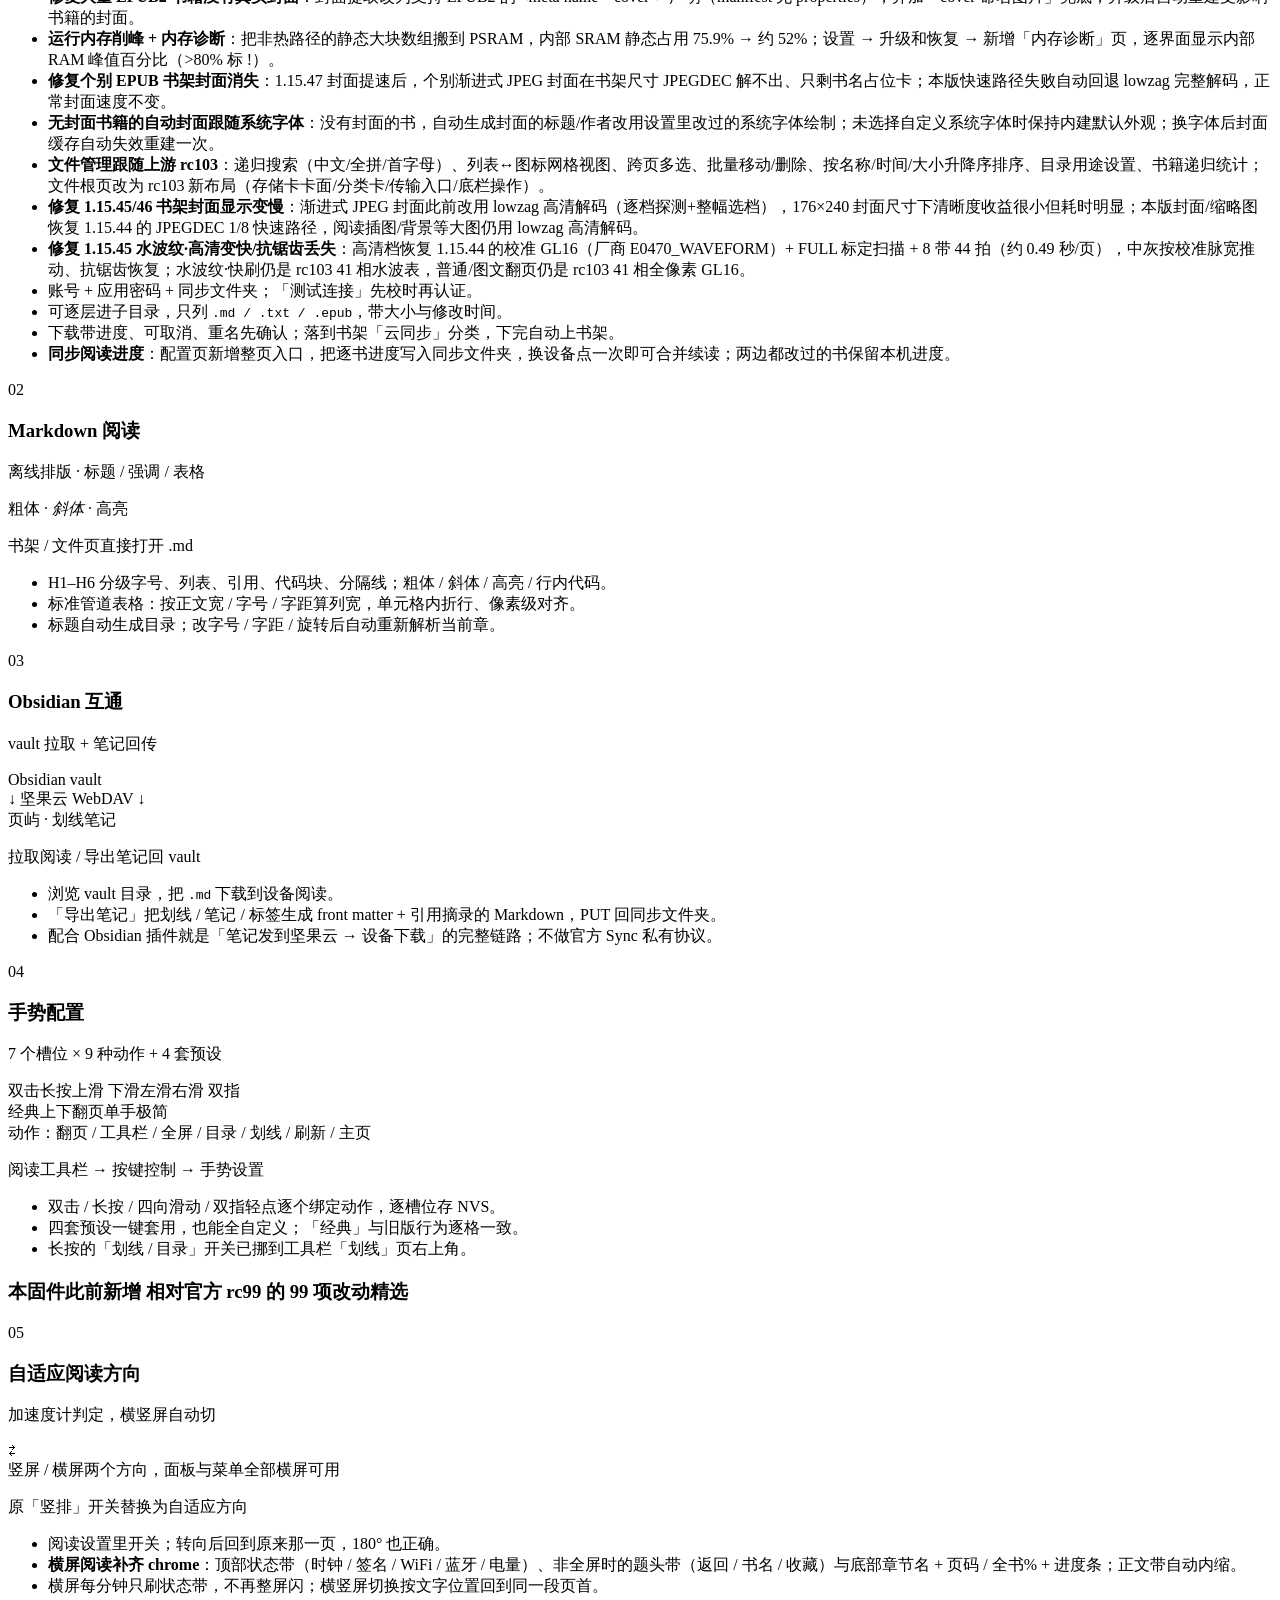
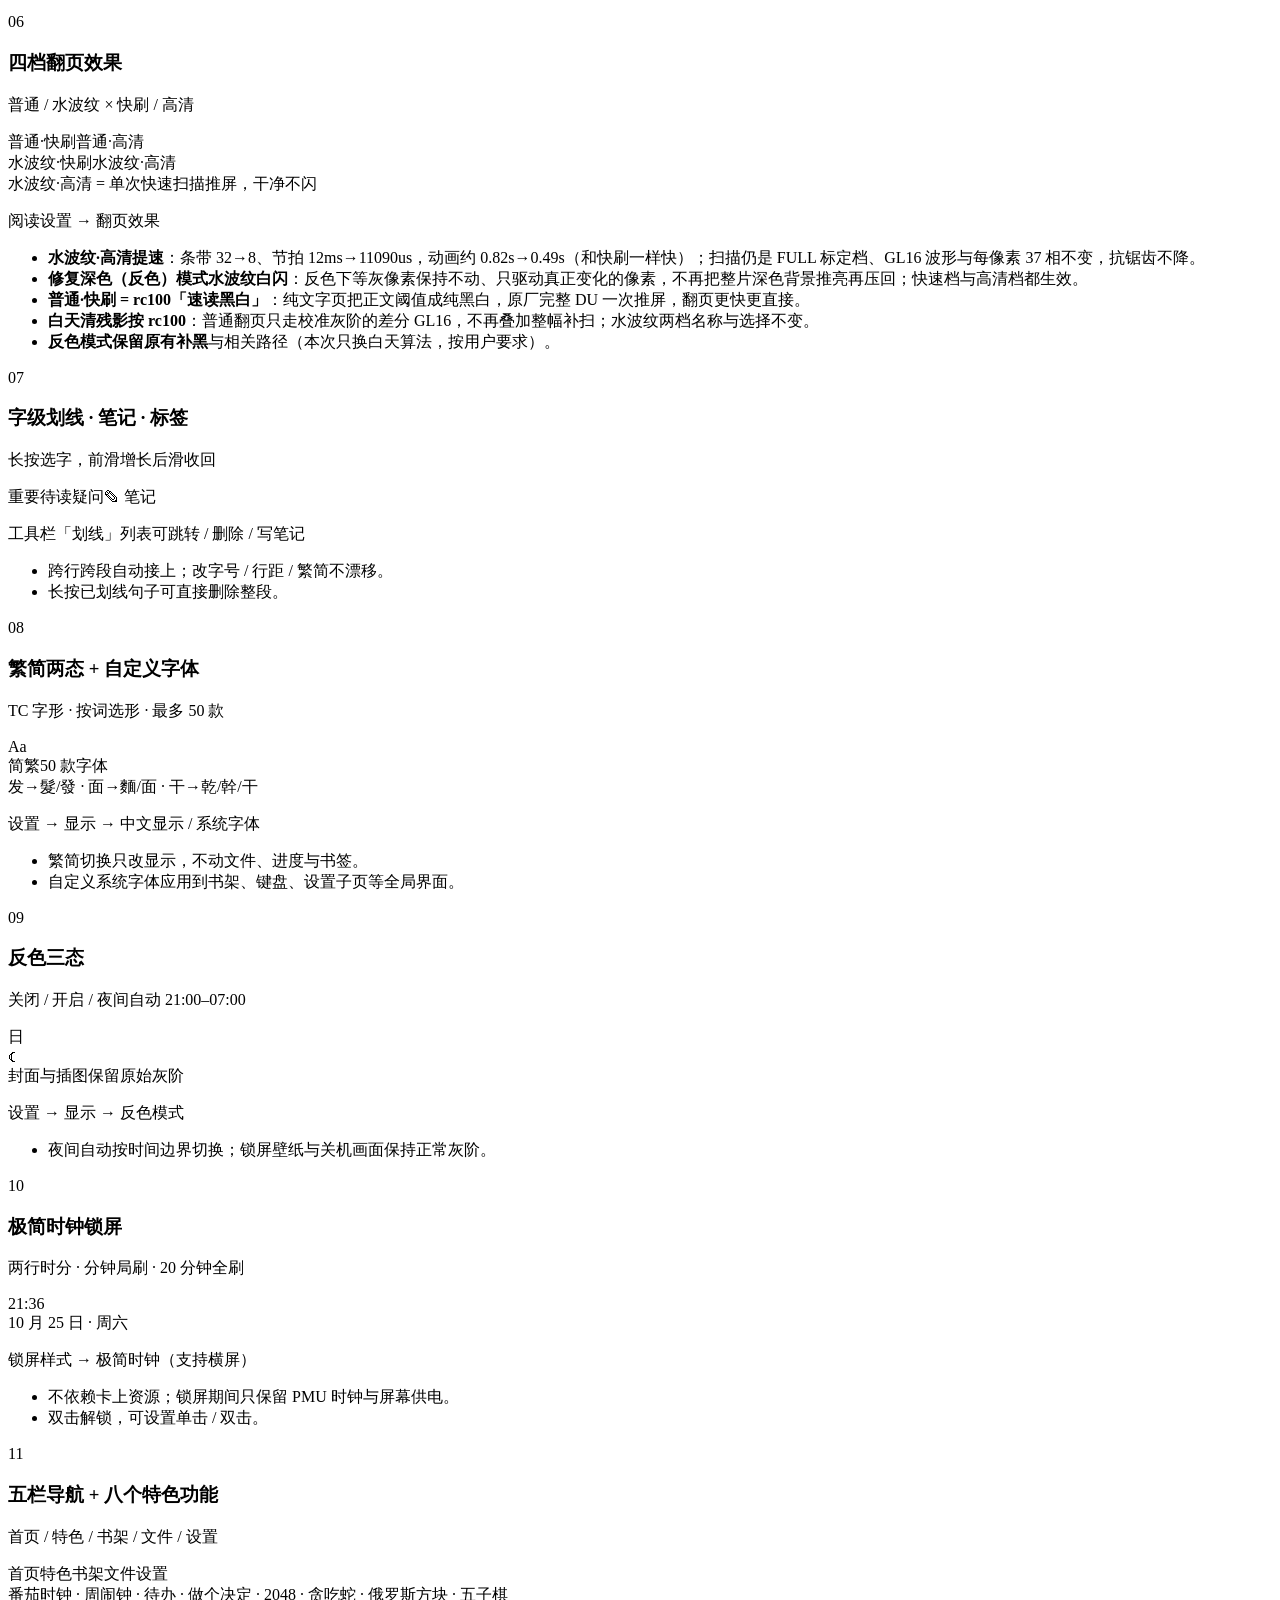
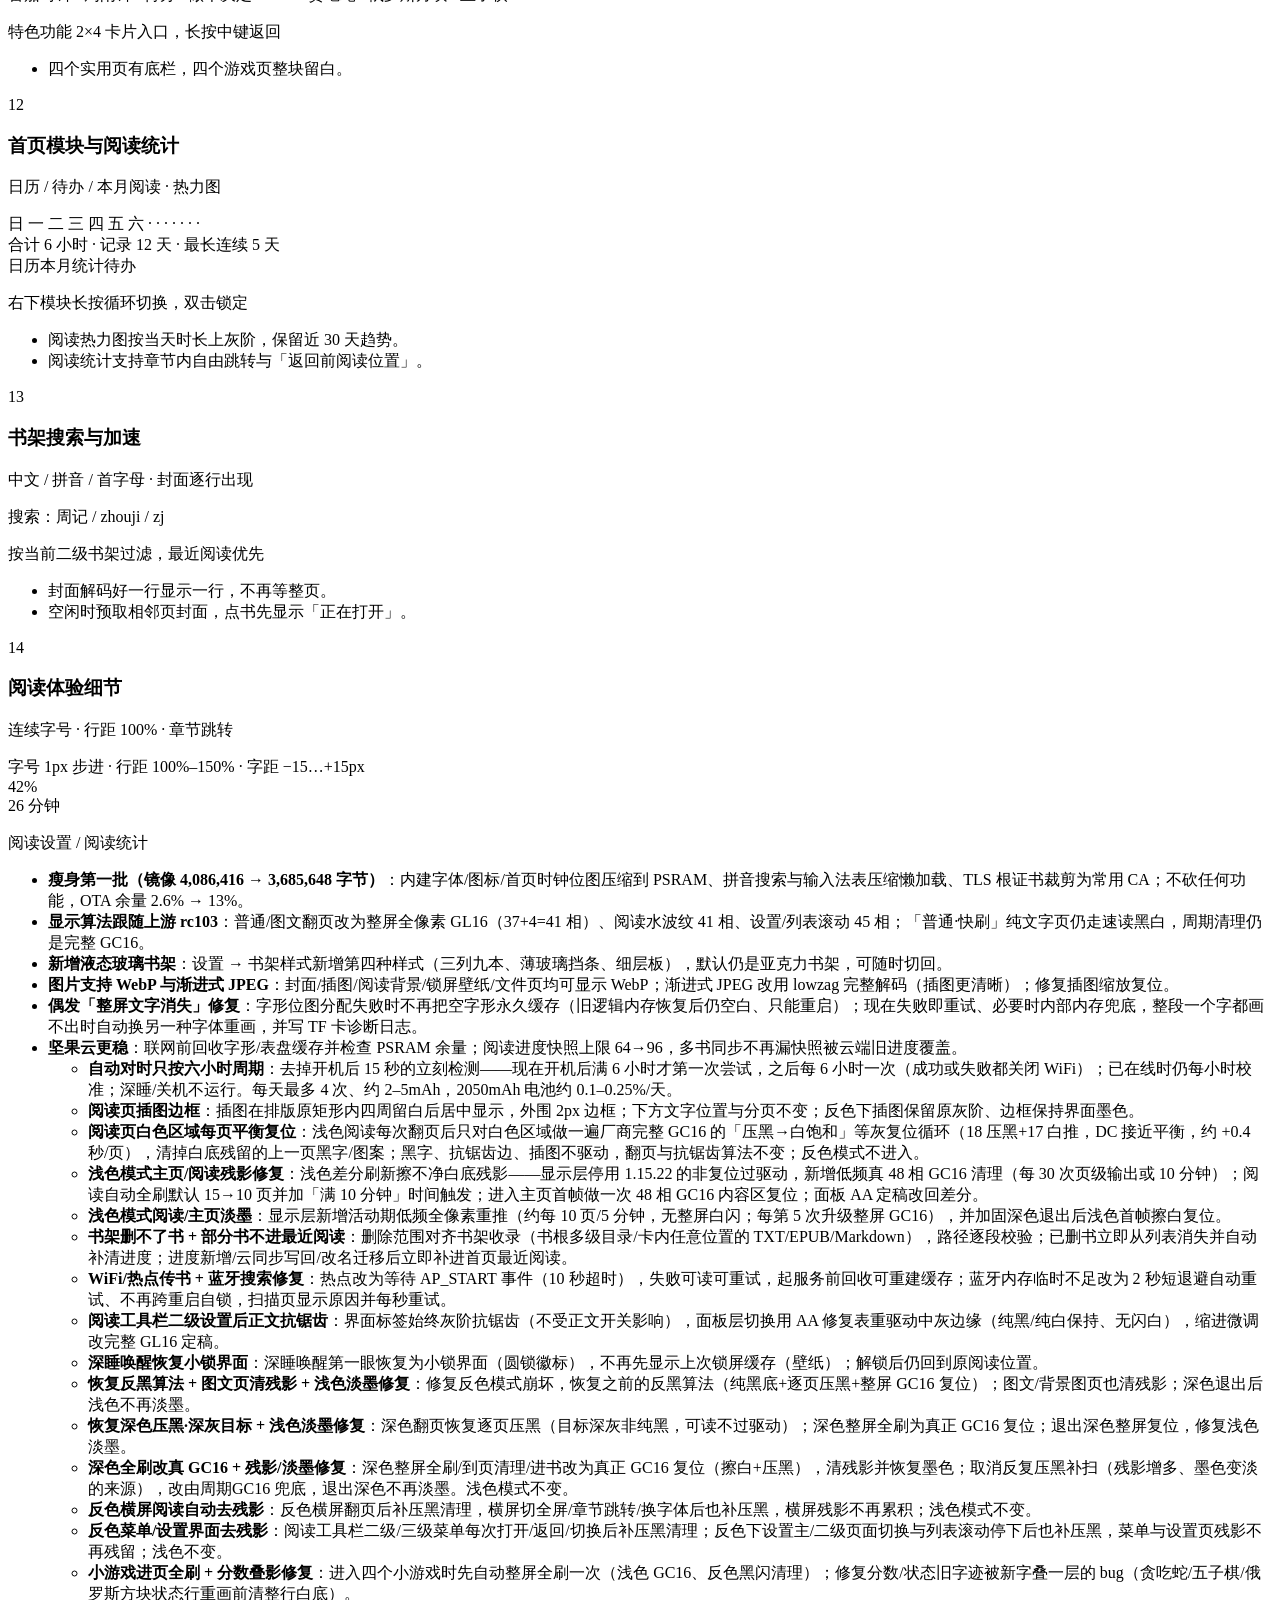
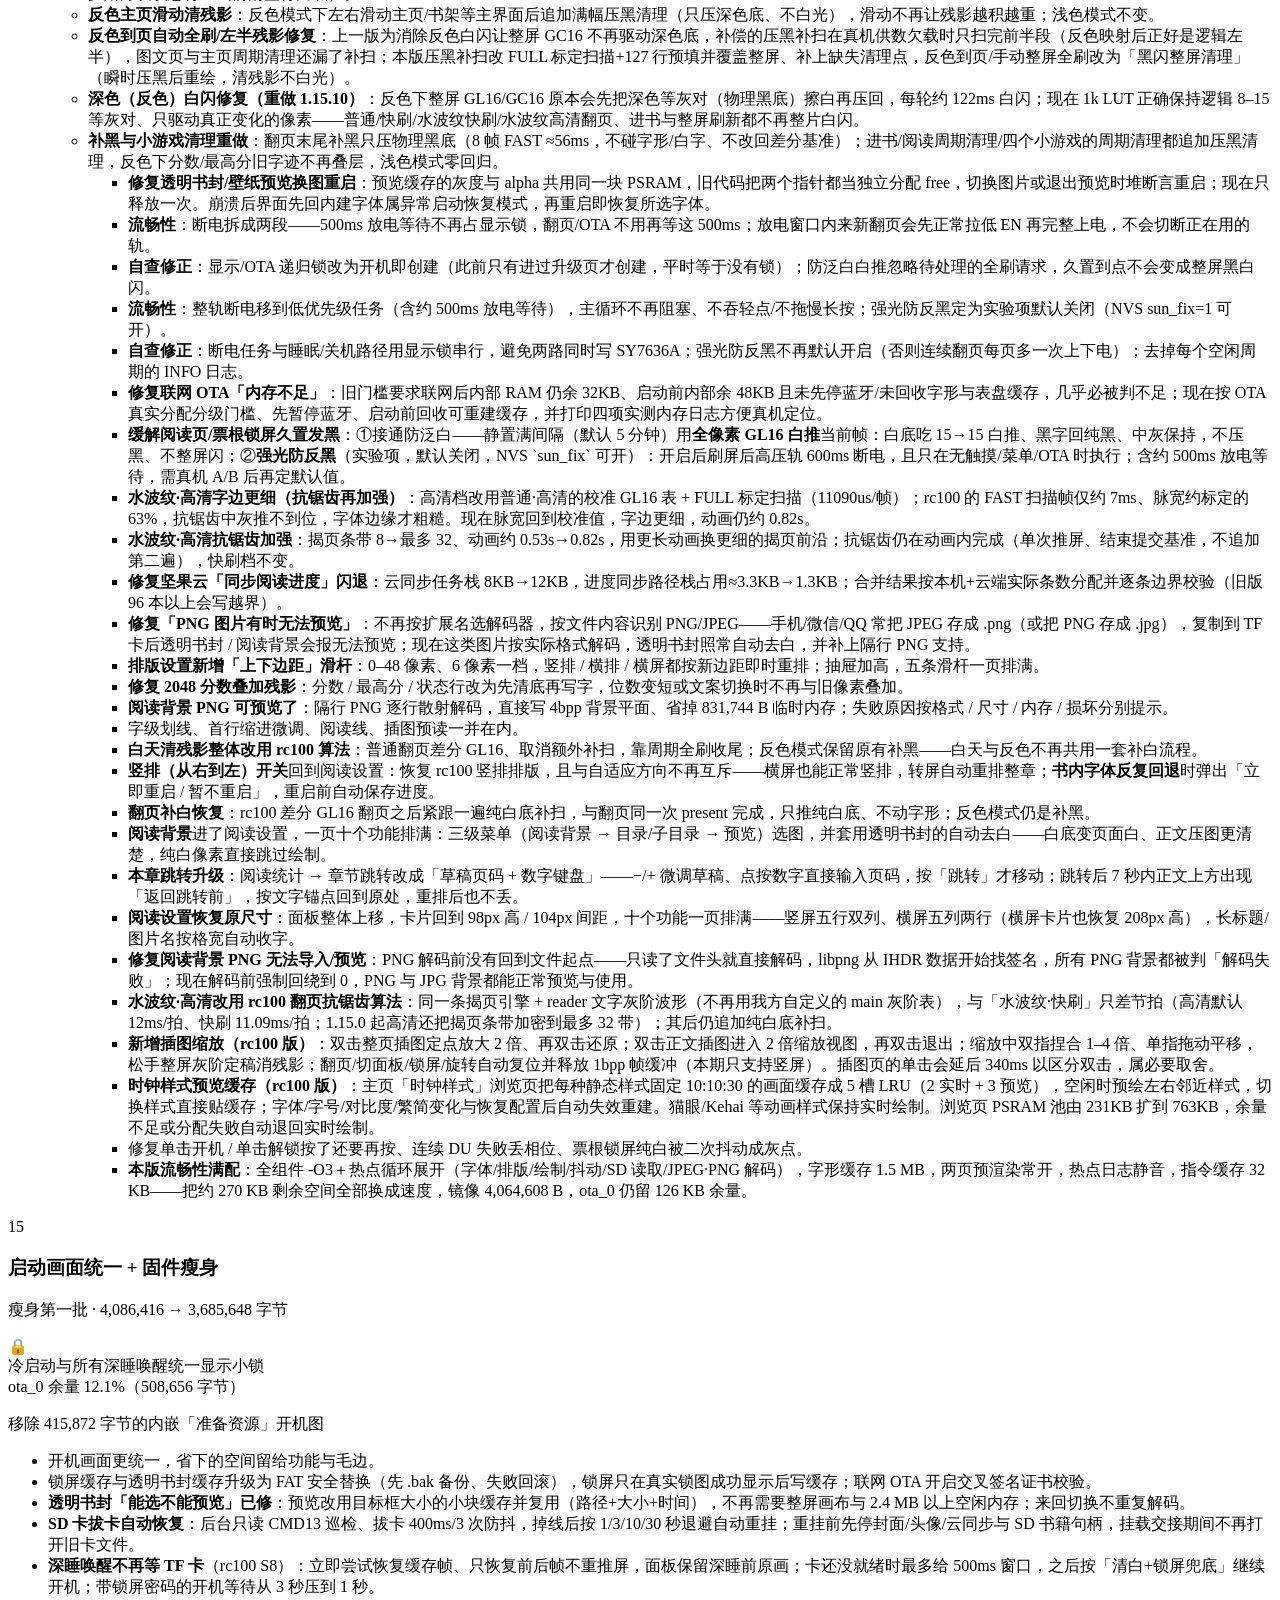
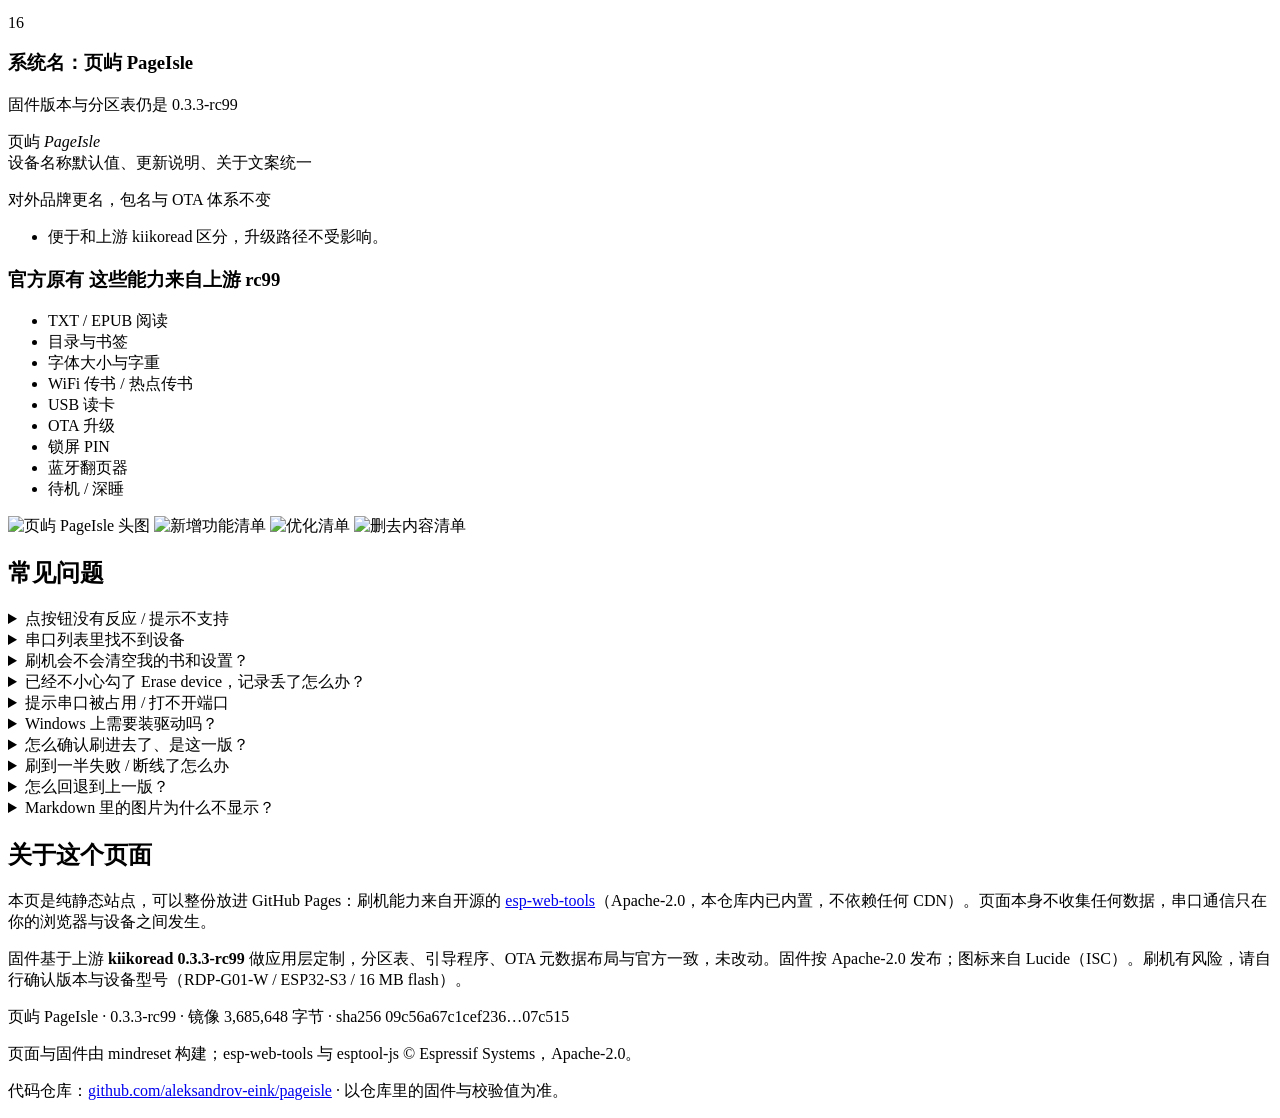
==== commit 8c3e4c1a: "页屿系统 1.15.52：修复大量 EPUB2 书籍没有真实封面（properties 可选 + meta cover）" ====
--- a/beta/index.html
+++ b/beta/index.html
@@ -10,7 +10,7 @@
 <link rel="stylesheet" href="style.css">
 </head>
 <body>
-<div style="background:#2e5a45;color:#f6f2e7;padding:10px 16px;font-size:14px;text-align:center">内测版固件页面 · 页屿系统 1.15.51（2026-11-01） · <a style="color:#e8dcc0" href="../">回到正式版</a></div>
+<div style="background:#2e5a45;color:#f6f2e7;padding:10px 16px;font-size:14px;text-align:center">内测版固件页面 · 页屿系统 1.15.52（2026-11-01） · <a style="color:#e8dcc0" href="../">回到正式版</a></div>
 
 
 <header class="top">
@@ -84,9 +84,9 @@
       <table class="meta">
         <tr><th>系统名</th><td>页屿 PageIsle</td></tr>
         <tr><th>版本号</th><td>0.3.3-rc99</td></tr>
-        <tr><th>应用镜像</th><td>3,684,080 字节</td></tr>
-        <tr><th>ota_0 余量</th><td>510,224 字节（12.2%）</td></tr>
-        <tr><th>sha256</th><td><code>47a4c6b5f65029b73479450b7163029f740d3e29d904809b330d978825a2905e</code></td></tr>
+        <tr><th>应用镜像</th><td>3,685,648 字节</td></tr>
+        <tr><th>ota_0 余量</th><td>508,656 字节（12.1%）</td></tr>
+        <tr><th>sha256</th><td><code>09c56a67c1cef23603c8e9d8f43dbe06aaa8398bd30b8f0a34db76ddbb07c515</code></td></tr>
       </table>
     </div>
   </section>
@@ -115,7 +115,7 @@
           </div>
           <p class="promo-cap">设置 → 连接与时间 → 坚果云同步</p>
         </div>
-        <ul class="promo-list"><li><b>运行内存削峰 + 内存诊断</b>：把非热路径的静态大块数组搬到 PSRAM，内部 SRAM 静态占用 75.9% → 约 52%；设置 → 升级和恢复 → 新增「内存诊断」页，逐界面显示内部 RAM 峰值百分比（&gt;80% 标 !）。</li><li><b>修复个别 EPUB 书架封面消失</b>：1.15.47 封面提速后，个别渐进式 JPEG 封面在书架尺寸 JPEGDEC 解不出、只剩书名占位卡；本版快速路径失败自动回退 lowzag 完整解码，正常封面速度不变。</li><li><b>无封面书籍的自动封面跟随系统字体</b>：没有封面的书，自动生成封面的标题/作者改用设置里改过的系统字体绘制；未选择自定义系统字体时保持内建默认外观；换字体后封面缓存自动失效重建一次。</li><li><b>文件管理跟随上游 rc103</b>：递归搜索（中文/全拼/首字母）、列表↔图标网格视图、跨页多选、批量移动/删除、按名称/时间/大小升降序排序、目录用途设置、书籍递归统计；文件根页改为 rc103 新布局（存储卡卡面/分类卡/传输入口/底栏操作）。</li><li><b>修复 1.15.45/46 书架封面显示变慢</b>：渐进式 JPEG 封面此前改用 lowzag 高清解码（逐档探测+整幅选档），176×240 封面尺寸下清晰度收益很小但耗时明显；本版封面/缩略图恢复 1.15.44 的 JPEGDEC 1/8 快速路径，阅读插图/背景等大图仍用 lowzag 高清解码。</li><li><b>修复 1.15.45 水波纹·高清变快/抗锯齿丢失</b>：高清档恢复 1.15.44 的校准 GL16（厂商 E0470_WAVEFORM）+ FULL 标定扫描 + 8 带 44 拍（约 0.49 秒/页），中灰按校准脉宽推动、抗锯齿恢复；水波纹·快刷仍是 rc103 41 相水波表，普通/图文翻页仍是 rc103 41 相全像素 GL16。</li>
+        <ul class="promo-list"><li><b>修复大量 EPUB2 书籍没有真实封面</b>：封面提取改为支持 EPUB2 的 &lt;meta name="cover"&gt; 声明（manifest 无 properties），并加「cover 命名图片」兜底；升级后自动重建受影响书籍的封面。</li><li><b>运行内存削峰 + 内存诊断</b>：把非热路径的静态大块数组搬到 PSRAM，内部 SRAM 静态占用 75.9% → 约 52%；设置 → 升级和恢复 → 新增「内存诊断」页，逐界面显示内部 RAM 峰值百分比（&gt;80% 标 !）。</li><li><b>修复个别 EPUB 书架封面消失</b>：1.15.47 封面提速后，个别渐进式 JPEG 封面在书架尺寸 JPEGDEC 解不出、只剩书名占位卡；本版快速路径失败自动回退 lowzag 完整解码，正常封面速度不变。</li><li><b>无封面书籍的自动封面跟随系统字体</b>：没有封面的书，自动生成封面的标题/作者改用设置里改过的系统字体绘制；未选择自定义系统字体时保持内建默认外观；换字体后封面缓存自动失效重建一次。</li><li><b>文件管理跟随上游 rc103</b>：递归搜索（中文/全拼/首字母）、列表↔图标网格视图、跨页多选、批量移动/删除、按名称/时间/大小升降序排序、目录用途设置、书籍递归统计；文件根页改为 rc103 新布局（存储卡卡面/分类卡/传输入口/底栏操作）。</li><li><b>修复 1.15.45/46 书架封面显示变慢</b>：渐进式 JPEG 封面此前改用 lowzag 高清解码（逐档探测+整幅选档），176×240 封面尺寸下清晰度收益很小但耗时明显；本版封面/缩略图恢复 1.15.44 的 JPEGDEC 1/8 快速路径，阅读插图/背景等大图仍用 lowzag 高清解码。</li><li><b>修复 1.15.45 水波纹·高清变快/抗锯齿丢失</b>：高清档恢复 1.15.44 的校准 GL16（厂商 E0470_WAVEFORM）+ FULL 标定扫描 + 8 带 44 拍（约 0.49 秒/页），中灰按校准脉宽推动、抗锯齿恢复；水波纹·快刷仍是 rc103 41 相水波表，普通/图文翻页仍是 rc103 41 相全像素 GL16。</li>
           <li>账号 + 应用密码 + 同步文件夹；「测试连接」先校时再认证。</li>
           <li>可逐层进子目录，只列 <code>.md / .txt / .epub</code>，带大小与修改时间。</li>
           <li>下载带进度、可取消、重名先确认；落到书架「云同步」分类，下完自动上书架。</li>
@@ -346,18 +346,18 @@
           </div>
           <p class="promo-cap">阅读设置 / 阅读统计</p>
         </div>
-        <ul class="promo-list"><li><b>瘦身第一批（镜像 4,086,416 → 3,684,080 字节）</b>：内建字体/图标/首页时钟位图压缩到 PSRAM、拼音搜索与输入法表压缩懒加载、TLS 根证书裁剪为常用 CA；不砍任何功能，OTA 余量 2.6% → 13%。</li><li><b>显示算法跟随上游 rc103</b>：普通/图文翻页改为整屏全像素 GL16（37+4=41 相）、阅读水波纹 41 相、设置/列表滚动 45 相；「普通·快刷」纯文字页仍走速读黑白，周期清理仍是完整 GC16。</li><li><b>新增液态玻璃书架</b>：设置 → 书架样式新增第四种样式（三列九本、薄玻璃挡条、细层板），默认仍是亚克力书架，可随时切回。</li><li><b>图片支持 WebP 与渐进式 JPEG</b>：封面/插图/阅读背景/锁屏壁纸/文件页均可显示 WebP；渐进式 JPEG 改用 lowzag 完整解码（插图更清晰）；修复插图缩放复位。</li><li><b>偶发「整屏文字消失」修复</b>：字形位图分配失败时不再把空字形永久缓存（旧逻辑内存恢复后仍空白、只能重启）；现在失败即重试、必要时内部内存兜底，整段一个字都画不出时自动换另一种字体重画，并写 TF 卡诊断日志。</li><li><b>坚果云更稳</b>：联网前回收字形/表盘缓存并检查 PSRAM 余量；阅读进度快照上限 64→96，多书同步不再漏快照被云端旧进度覆盖。</li><ul class="promo-list"><li><b>自动对时只按六小时周期</b>：去掉开机后 15 秒的立刻检测——现在开机后满 6 小时才第一次尝试，之后每 6 小时一次（成功或失败都关闭 WiFi）；已在线时仍每小时校准；深睡/关机不运行。每天最多 4 次、约 2–5mAh，2050mAh 电池约 0.1–0.25%/天。</li><li><b>阅读页插图边框</b>：插图在排版原矩形内四周留白后居中显示，外围 2px 边框；下方文字位置与分页不变；反色下插图保留原灰阶、边框保持界面墨色。</li><li><b>阅读页白色区域每页平衡复位</b>：浅色阅读每次翻页后只对白色区域做一遍厂商完整 GC16 的「压黑→白饱和」等灰复位循环（18 压黑+17 白推，DC 接近平衡，约 +0.4 秒/页），清掉白底残留的上一页黑字/图案；黑字、抗锯齿边、插图不驱动，翻页与抗锯齿算法不变；反色模式不进入。</li><li><b>浅色模式主页/阅读残影修复</b>：浅色差分刷新擦不净白底残影——显示层停用 1.15.22 的非复位过驱动，新增低频真 48 相 GC16 清理（每 30 次页级输出或 10 分钟）；阅读自动全刷默认 15→10 页并加「满 10 分钟」时间触发；进入主页首帧做一次 48 相 GC16 内容区复位；面板 AA 定稿改回差分。</li><li><b>浅色模式阅读/主页淡墨</b>：显示层新增活动期低频全像素重推（约每 10 页/5 分钟，无整屏白闪；每第 5 次升级整屏 GC16），并加固深色退出后浅色首帧擦白复位。</li><li><b>书架删不了书 + 部分书不进最近阅读</b>：删除范围对齐书架收录（书根多级目录/卡内任意位置的 TXT/EPUB/Markdown），路径逐段校验；已删书立即从列表消失并自动补清进度；进度新增/云同步写回/改名迁移后立即补进首页最近阅读。</li><li><b>WiFi/热点传书 + 蓝牙搜索修复</b>：热点改为等待 AP_START 事件（10 秒超时），失败可读可重试，起服务前回收可重建缓存；蓝牙内存临时不足改为 2 秒短退避自动重试、不再跨重启自锁，扫描页显示原因并每秒重试。</li><li><b>阅读工具栏二级设置后正文抗锯齿</b>：界面标签始终灰阶抗锯齿（不受正文开关影响），面板层切换用 AA 修复表重驱动中灰边缘（纯黑/纯白保持、无闪白），缩进微调改完整 GL16 定稿。</li><li><b>深睡唤醒恢复小锁界面</b>：深睡唤醒第一眼恢复为小锁界面（圆锁徽标），不再先显示上次锁屏缓存（壁纸）；解锁后仍回到原阅读位置。</li><li><b>恢复反黑算法 + 图文页清残影 + 浅色淡墨修复</b>：修复反色模式崩坏，恢复之前的反黑算法（纯黑底+逐页压黑+整屏 GC16 复位）；图文/背景图页也清残影；深色退出后浅色不再淡墨。</li><li><b>恢复深色压黑·深灰目标 + 浅色淡墨修复</b>：深色翻页恢复逐页压黑（目标深灰非纯黑，可读不过驱动）；深色整屏全刷为真正 GC16 复位；退出深色整屏复位，修复浅色淡墨。</li><li><b>深色全刷改真 GC16 + 残影/淡墨修复</b>：深色整屏全刷/到页清理/进书改为真正 GC16 复位（擦白+压黑），清残影并恢复墨色；取消反复压黑补扫（残影增多、墨色变淡的来源），改由周期GC16 兜底，退出深色不再淡墨。浅色模式不变。</li><li><b>反色横屏阅读自动去残影</b>：反色横屏翻页后补压黑清理，横屏切全屏/章节跳转/换字体后也补压黑，横屏残影不再累积；浅色模式不变。</li><li><b>反色菜单/设置界面去残影</b>：阅读工具栏二级/三级菜单每次打开/返回/切换后补压黑清理；反色下设置主/二级页面切换与列表滚动停下后也补压黑，菜单与设置页残影不再残留；浅色不变。</li><li><b>小游戏进页全刷 + 分数叠影修复</b>：进入四个小游戏时先自动整屏全刷一次（浅色 GC16、反色黑闪清理）；修复分数/状态旧字迹被新字叠一层的 bug（贪吃蛇/五子棋/俄罗斯方块状态行重画前清整行白底）。</li><li><b>反色主页滑动清残影</b>：反色模式下左右滑动主页/书架等主界面后追加满幅压黑清理（只压深色底、不白光），滑动不再让残影越积越重；浅色模式不变。</li><li><b>反色到页自动全刷/左半残影修复</b>：上一版为消除反色白闪让整屏 GC16 不再驱动深色底，补偿的压黑补扫在真机供数欠载时只扫完前半段（反色映射后正好是逻辑左半），图文页与主页周期清理还漏了补扫；本版压黑补扫改 FULL 标定扫描+127 行预填并覆盖整屏、补上缺失清理点，反色到页/手动整屏全刷改为「黑闪整屏清理」（瞬时压黑后重绘，清残影不白光）。</li><li><b>深色（反色）白闪修复（重做 1.15.10）</b>：反色下整屏 GL16/GC16 原本会先把深色等灰对（物理黑底）擦白再压回，每轮约 122ms 白闪；现在 1k LUT 正确保持逻辑 8–15 等灰对、只驱动真正变化的像素——普通/快刷/水波纹快刷/水波纹高清翻页、进书与整屏刷新都不再整片白闪。</li><li><b>补黑与小游戏清理重做</b>：翻页末尾补黑只压物理黑底（8 帧 FAST ≈56ms，不碰字形/白字、不改回差分基准）；进书/阅读周期清理/四个小游戏的周期清理都追加压黑清理，反色下分数/最高分旧字迹不再叠层，浅色模式零回归。</li><ul class="promo-list"><li><b>修复透明书封/壁纸预览换图重启</b>：预览缓存的灰度与 alpha 共用同一块 PSRAM，旧代码把两个指针都当独立分配 free，切换图片或退出预览时堆断言重启；现在只释放一次。崩溃后界面先回内建字体属异常启动恢复模式，再重启即恢复所选字体。</li><li><b>流畅性</b>：断电拆成两段——500ms 放电等待不再占显示锁，翻页/OTA 不用再等这 500ms；放电窗口内来新翻页会先正常拉低 EN 再完整上电，不会切断正在用的轨。</li><li><b>自查修正</b>：显示/OTA 递归锁改为开机即创建（此前只有进过升级页才创建，平时等于没有锁）；防泛白白推忽略待处理的全刷请求，久置到点不会变成整屏黑白闪。</li><li><b>流畅性</b>：整轨断电移到低优先级任务（含约 500ms 放电等待），主循环不再阻塞、不吞轻点/不拖慢长按；强光防反黑定为实验项默认关闭（NVS sun_fix=1 可开）。</li><li><b>自查修正</b>：断电任务与睡眠/关机路径用显示锁串行，避免两路同时写 SY7636A；强光防反黑不再默认开启（否则连续翻页每页多一次上下电）；去掉每个空闲周期的 INFO 日志。</li><li><b>修复联网 OTA「内存不足」</b>：旧门槛要求联网后内部 RAM 仍余 32KB、启动前内部余 48KB 且未先停蓝牙/未回收字形与表盘缓存，几乎必被判不足；现在按 OTA 真实分配分级门槛、先暂停蓝牙、启动前回收可重建缓存，并打印四项实测内存日志方便真机定位。</li><li><b>缓解阅读页/票根锁屏久置发黑</b>：①接通防泛白——静置满间隔（默认 5 分钟）用<b>全像素 GL16 白推</b>当前帧：白底吃 15→15 白推、黑字回纯黑、中灰保持，不压黑、不整屏闪；②<b>强光防反黑</b>（实验项，默认关闭，NVS `sun_fix` 可开）：开启后刷屏后高压轨 600ms 断电，且只在无触摸/菜单/OTA 时执行；含约 500ms 放电等待，需真机 A/B 后再定默认值。</li><li><b>水波纹·高清字边更细（抗锯齿再加强）</b>：高清档改用普通·高清的校准 GL16 表 + FULL 标定扫描（11090us/帧）；rc100 的 FAST 扫描帧仅约 7ms、脉宽约标定的 63%，抗锯齿中灰推不到位，字体边缘才粗糙。现在脉宽回到校准值，字边更细，动画仍约 0.82s。</li><li><b>水波纹·高清抗锯齿加强</b>：揭页条带 8→最多 32、动画约 0.53s→0.82s，用更长动画换更细的揭页前沿；抗锯齿仍在动画内完成（单次推屏、结束提交基准，不追加第二遍），快刷档不变。</li><li><b>修复坚果云「同步阅读进度」闪退</b>：云同步任务栈 8KB→12KB，进度同步路径栈占用≈3.3KB→1.3KB；合并结果按本机+云端实际条数分配并逐条边界校验（旧版 96 本以上会写越界）。</li><li><b>修复「PNG 图片有时无法预览」</b>：不再按扩展名选解码器，按文件内容识别 PNG/JPEG——手机/微信/QQ 常把 JPEG 存成 .png（或把 PNG 存成 .jpg），复制到 TF 卡后透明书封 / 阅读背景会报无法预览；现在这类图片按实际格式解码，透明书封照常自动去白，并补上隔行 PNG 支持。</li><li><b>排版设置新增「上下边距」滑杆</b>：0–48 像素、6 像素一档，竖排 / 横排 / 横屏都按新边距即时重排；抽屉加高，五条滑杆一页排满。</li><li><b>修复 2048 分数叠加残影</b>：分数 / 最高分 / 状态行改为先清底再写字，位数变短或文案切换时不再与旧像素叠加。</li><li><b>阅读背景 PNG 可预览了</b>：隔行 PNG 逐行散射解码，直接写 4bpp 背景平面、省掉 831,744 B 临时内存；失败原因按格式 / 尺寸 / 内存 / 损坏分别提示。</li><li>字级划线、首行缩进微调、阅读线、插图预读一并在内。</li><li><b>白天清残影整体改用 rc100 算法</b>：普通翻页差分 GL16、取消额外补扫，靠周期全刷收尾；反色模式保留原有补黑——白天与反色不再共用一套补白流程。</li><li><b>竖排（从右到左）开关</b>回到阅读设置：恢复 rc100 竖排排版，且与自适应方向不再互斥——横屏也能正常竖排，转屏自动重排整章；<b>书内字体反复回退</b>时弹出「立即重启 / 暂不重启」，重启前自动保存进度。</li><li><b>翻页补白恢复</b>：rc100 差分 GL16 翻页之后紧跟一遍纯白底补扫，与翻页同一次 present 完成，只推纯白底、不动字形；反色模式仍是补黑。</li><li><b>阅读背景</b>进了阅读设置，一页十个功能排满：三级菜单（阅读背景 → 目录/子目录 → 预览）选图，并套用透明书封的自动去白——白底变页面白、正文压图更清楚，纯白像素直接跳过绘制。</li><li><b>本章跳转升级</b>：阅读统计 → 章节跳转改成「草稿页码 + 数字键盘」——−/+ 微调草稿、点按数字直接输入页码，按「跳转」才移动；跳转后 7 秒内正文上方出现「返回跳转前」，按文字锚点回到原处，重排后也不丢。</li><li><b>阅读设置恢复原尺寸</b>：面板整体上移，卡片回到 98px 高 / 104px 间距，十个功能一页排满——竖屏五行双列、横屏五列两行（横屏卡片也恢复 208px 高），长标题/图片名按格宽自动收字。</li><li><b>修复阅读背景 PNG 无法导入/预览</b>：PNG 解码前没有回到文件起点——只读了文件头就直接解码，libpng 从 IHDR 数据开始找签名，所有 PNG 背景都被判「解码失败」；现在解码前强制回绕到 0，PNG 与 JPG 背景都能正常预览与使用。</li><li><b>水波纹·高清改用 rc100 翻页抗锯齿算法</b>：同一条揭页引擎 + reader 文字灰阶波形（不再用我方自定义的 main 灰阶表），与「水波纹·快刷」只差节拍（高清默认 12ms/拍、快刷 11.09ms/拍；1.15.0 起高清还把揭页条带加密到最多 32 带）；其后仍追加纯白底补扫。</li><li><b>新增插图缩放（rc100 版）</b>：双击整页插图定点放大 2 倍、再双击还原；双击正文插图进入 2 倍缩放视图，再双击退出；缩放中双指捏合 1–4 倍、单指拖动平移，松手整屏灰阶定稿消残影；翻页/切面板/锁屏/旋转自动复位并释放 1bpp 帧缓冲（本期只支持竖屏）。插图页的单击会延后 340ms 以区分双击，属必要取舍。</li><li><b>时钟样式预览缓存（rc100 版）</b>：主页「时钟样式」浏览页把每种静态样式固定 10:10:30 的画面缓存成 5 槽 LRU（2 实时 + 3 预览），空闲时预绘左右邻近样式，切换样式直接贴缓存；字体/字号/对比度/繁简变化与恢复配置后自动失效重建。猫眼/Kehai 等动画样式保持实时绘制。浏览页 PSRAM 池由 231KB 扩到 763KB，余量不足或分配失败自动退回实时绘制。</li><li>修复单击开机 / 单击解锁按了还要再按、连续 DU 失败丢相位、票根锁屏纯白被二次抖动成灰点。</li><li><b>本版流畅性满配</b>：全组件 -O3＋热点循环展开（字体/排版/绘制/抖动/SD 读取/JPEG·PNG 解码），字形缓存 1.5 MB，两页预渲染常开，热点日志静音，指令缓存 32 KB——把约 270 KB 剩余空间全部换成速度，镜像 4,064,608 B，ota_0 仍留 126 KB 余量。</li></ul>
+        <ul class="promo-list"><li><b>瘦身第一批（镜像 4,086,416 → 3,685,648 字节）</b>：内建字体/图标/首页时钟位图压缩到 PSRAM、拼音搜索与输入法表压缩懒加载、TLS 根证书裁剪为常用 CA；不砍任何功能，OTA 余量 2.6% → 13%。</li><li><b>显示算法跟随上游 rc103</b>：普通/图文翻页改为整屏全像素 GL16（37+4=41 相）、阅读水波纹 41 相、设置/列表滚动 45 相；「普通·快刷」纯文字页仍走速读黑白，周期清理仍是完整 GC16。</li><li><b>新增液态玻璃书架</b>：设置 → 书架样式新增第四种样式（三列九本、薄玻璃挡条、细层板），默认仍是亚克力书架，可随时切回。</li><li><b>图片支持 WebP 与渐进式 JPEG</b>：封面/插图/阅读背景/锁屏壁纸/文件页均可显示 WebP；渐进式 JPEG 改用 lowzag 完整解码（插图更清晰）；修复插图缩放复位。</li><li><b>偶发「整屏文字消失」修复</b>：字形位图分配失败时不再把空字形永久缓存（旧逻辑内存恢复后仍空白、只能重启）；现在失败即重试、必要时内部内存兜底，整段一个字都画不出时自动换另一种字体重画，并写 TF 卡诊断日志。</li><li><b>坚果云更稳</b>：联网前回收字形/表盘缓存并检查 PSRAM 余量；阅读进度快照上限 64→96，多书同步不再漏快照被云端旧进度覆盖。</li><ul class="promo-list"><li><b>自动对时只按六小时周期</b>：去掉开机后 15 秒的立刻检测——现在开机后满 6 小时才第一次尝试，之后每 6 小时一次（成功或失败都关闭 WiFi）；已在线时仍每小时校准；深睡/关机不运行。每天最多 4 次、约 2–5mAh，2050mAh 电池约 0.1–0.25%/天。</li><li><b>阅读页插图边框</b>：插图在排版原矩形内四周留白后居中显示，外围 2px 边框；下方文字位置与分页不变；反色下插图保留原灰阶、边框保持界面墨色。</li><li><b>阅读页白色区域每页平衡复位</b>：浅色阅读每次翻页后只对白色区域做一遍厂商完整 GC16 的「压黑→白饱和」等灰复位循环（18 压黑+17 白推，DC 接近平衡，约 +0.4 秒/页），清掉白底残留的上一页黑字/图案；黑字、抗锯齿边、插图不驱动，翻页与抗锯齿算法不变；反色模式不进入。</li><li><b>浅色模式主页/阅读残影修复</b>：浅色差分刷新擦不净白底残影——显示层停用 1.15.22 的非复位过驱动，新增低频真 48 相 GC16 清理（每 30 次页级输出或 10 分钟）；阅读自动全刷默认 15→10 页并加「满 10 分钟」时间触发；进入主页首帧做一次 48 相 GC16 内容区复位；面板 AA 定稿改回差分。</li><li><b>浅色模式阅读/主页淡墨</b>：显示层新增活动期低频全像素重推（约每 10 页/5 分钟，无整屏白闪；每第 5 次升级整屏 GC16），并加固深色退出后浅色首帧擦白复位。</li><li><b>书架删不了书 + 部分书不进最近阅读</b>：删除范围对齐书架收录（书根多级目录/卡内任意位置的 TXT/EPUB/Markdown），路径逐段校验；已删书立即从列表消失并自动补清进度；进度新增/云同步写回/改名迁移后立即补进首页最近阅读。</li><li><b>WiFi/热点传书 + 蓝牙搜索修复</b>：热点改为等待 AP_START 事件（10 秒超时），失败可读可重试，起服务前回收可重建缓存；蓝牙内存临时不足改为 2 秒短退避自动重试、不再跨重启自锁，扫描页显示原因并每秒重试。</li><li><b>阅读工具栏二级设置后正文抗锯齿</b>：界面标签始终灰阶抗锯齿（不受正文开关影响），面板层切换用 AA 修复表重驱动中灰边缘（纯黑/纯白保持、无闪白），缩进微调改完整 GL16 定稿。</li><li><b>深睡唤醒恢复小锁界面</b>：深睡唤醒第一眼恢复为小锁界面（圆锁徽标），不再先显示上次锁屏缓存（壁纸）；解锁后仍回到原阅读位置。</li><li><b>恢复反黑算法 + 图文页清残影 + 浅色淡墨修复</b>：修复反色模式崩坏，恢复之前的反黑算法（纯黑底+逐页压黑+整屏 GC16 复位）；图文/背景图页也清残影；深色退出后浅色不再淡墨。</li><li><b>恢复深色压黑·深灰目标 + 浅色淡墨修复</b>：深色翻页恢复逐页压黑（目标深灰非纯黑，可读不过驱动）；深色整屏全刷为真正 GC16 复位；退出深色整屏复位，修复浅色淡墨。</li><li><b>深色全刷改真 GC16 + 残影/淡墨修复</b>：深色整屏全刷/到页清理/进书改为真正 GC16 复位（擦白+压黑），清残影并恢复墨色；取消反复压黑补扫（残影增多、墨色变淡的来源），改由周期GC16 兜底，退出深色不再淡墨。浅色模式不变。</li><li><b>反色横屏阅读自动去残影</b>：反色横屏翻页后补压黑清理，横屏切全屏/章节跳转/换字体后也补压黑，横屏残影不再累积；浅色模式不变。</li><li><b>反色菜单/设置界面去残影</b>：阅读工具栏二级/三级菜单每次打开/返回/切换后补压黑清理；反色下设置主/二级页面切换与列表滚动停下后也补压黑，菜单与设置页残影不再残留；浅色不变。</li><li><b>小游戏进页全刷 + 分数叠影修复</b>：进入四个小游戏时先自动整屏全刷一次（浅色 GC16、反色黑闪清理）；修复分数/状态旧字迹被新字叠一层的 bug（贪吃蛇/五子棋/俄罗斯方块状态行重画前清整行白底）。</li><li><b>反色主页滑动清残影</b>：反色模式下左右滑动主页/书架等主界面后追加满幅压黑清理（只压深色底、不白光），滑动不再让残影越积越重；浅色模式不变。</li><li><b>反色到页自动全刷/左半残影修复</b>：上一版为消除反色白闪让整屏 GC16 不再驱动深色底，补偿的压黑补扫在真机供数欠载时只扫完前半段（反色映射后正好是逻辑左半），图文页与主页周期清理还漏了补扫；本版压黑补扫改 FULL 标定扫描+127 行预填并覆盖整屏、补上缺失清理点，反色到页/手动整屏全刷改为「黑闪整屏清理」（瞬时压黑后重绘，清残影不白光）。</li><li><b>深色（反色）白闪修复（重做 1.15.10）</b>：反色下整屏 GL16/GC16 原本会先把深色等灰对（物理黑底）擦白再压回，每轮约 122ms 白闪；现在 1k LUT 正确保持逻辑 8–15 等灰对、只驱动真正变化的像素——普通/快刷/水波纹快刷/水波纹高清翻页、进书与整屏刷新都不再整片白闪。</li><li><b>补黑与小游戏清理重做</b>：翻页末尾补黑只压物理黑底（8 帧 FAST ≈56ms，不碰字形/白字、不改回差分基准）；进书/阅读周期清理/四个小游戏的周期清理都追加压黑清理，反色下分数/最高分旧字迹不再叠层，浅色模式零回归。</li><ul class="promo-list"><li><b>修复透明书封/壁纸预览换图重启</b>：预览缓存的灰度与 alpha 共用同一块 PSRAM，旧代码把两个指针都当独立分配 free，切换图片或退出预览时堆断言重启；现在只释放一次。崩溃后界面先回内建字体属异常启动恢复模式，再重启即恢复所选字体。</li><li><b>流畅性</b>：断电拆成两段——500ms 放电等待不再占显示锁，翻页/OTA 不用再等这 500ms；放电窗口内来新翻页会先正常拉低 EN 再完整上电，不会切断正在用的轨。</li><li><b>自查修正</b>：显示/OTA 递归锁改为开机即创建（此前只有进过升级页才创建，平时等于没有锁）；防泛白白推忽略待处理的全刷请求，久置到点不会变成整屏黑白闪。</li><li><b>流畅性</b>：整轨断电移到低优先级任务（含约 500ms 放电等待），主循环不再阻塞、不吞轻点/不拖慢长按；强光防反黑定为实验项默认关闭（NVS sun_fix=1 可开）。</li><li><b>自查修正</b>：断电任务与睡眠/关机路径用显示锁串行，避免两路同时写 SY7636A；强光防反黑不再默认开启（否则连续翻页每页多一次上下电）；去掉每个空闲周期的 INFO 日志。</li><li><b>修复联网 OTA「内存不足」</b>：旧门槛要求联网后内部 RAM 仍余 32KB、启动前内部余 48KB 且未先停蓝牙/未回收字形与表盘缓存，几乎必被判不足；现在按 OTA 真实分配分级门槛、先暂停蓝牙、启动前回收可重建缓存，并打印四项实测内存日志方便真机定位。</li><li><b>缓解阅读页/票根锁屏久置发黑</b>：①接通防泛白——静置满间隔（默认 5 分钟）用<b>全像素 GL16 白推</b>当前帧：白底吃 15→15 白推、黑字回纯黑、中灰保持，不压黑、不整屏闪；②<b>强光防反黑</b>（实验项，默认关闭，NVS `sun_fix` 可开）：开启后刷屏后高压轨 600ms 断电，且只在无触摸/菜单/OTA 时执行；含约 500ms 放电等待，需真机 A/B 后再定默认值。</li><li><b>水波纹·高清字边更细（抗锯齿再加强）</b>：高清档改用普通·高清的校准 GL16 表 + FULL 标定扫描（11090us/帧）；rc100 的 FAST 扫描帧仅约 7ms、脉宽约标定的 63%，抗锯齿中灰推不到位，字体边缘才粗糙。现在脉宽回到校准值，字边更细，动画仍约 0.82s。</li><li><b>水波纹·高清抗锯齿加强</b>：揭页条带 8→最多 32、动画约 0.53s→0.82s，用更长动画换更细的揭页前沿；抗锯齿仍在动画内完成（单次推屏、结束提交基准，不追加第二遍），快刷档不变。</li><li><b>修复坚果云「同步阅读进度」闪退</b>：云同步任务栈 8KB→12KB，进度同步路径栈占用≈3.3KB→1.3KB；合并结果按本机+云端实际条数分配并逐条边界校验（旧版 96 本以上会写越界）。</li><li><b>修复「PNG 图片有时无法预览」</b>：不再按扩展名选解码器，按文件内容识别 PNG/JPEG——手机/微信/QQ 常把 JPEG 存成 .png（或把 PNG 存成 .jpg），复制到 TF 卡后透明书封 / 阅读背景会报无法预览；现在这类图片按实际格式解码，透明书封照常自动去白，并补上隔行 PNG 支持。</li><li><b>排版设置新增「上下边距」滑杆</b>：0–48 像素、6 像素一档，竖排 / 横排 / 横屏都按新边距即时重排；抽屉加高，五条滑杆一页排满。</li><li><b>修复 2048 分数叠加残影</b>：分数 / 最高分 / 状态行改为先清底再写字，位数变短或文案切换时不再与旧像素叠加。</li><li><b>阅读背景 PNG 可预览了</b>：隔行 PNG 逐行散射解码，直接写 4bpp 背景平面、省掉 831,744 B 临时内存；失败原因按格式 / 尺寸 / 内存 / 损坏分别提示。</li><li>字级划线、首行缩进微调、阅读线、插图预读一并在内。</li><li><b>白天清残影整体改用 rc100 算法</b>：普通翻页差分 GL16、取消额外补扫，靠周期全刷收尾；反色模式保留原有补黑——白天与反色不再共用一套补白流程。</li><li><b>竖排（从右到左）开关</b>回到阅读设置：恢复 rc100 竖排排版，且与自适应方向不再互斥——横屏也能正常竖排，转屏自动重排整章；<b>书内字体反复回退</b>时弹出「立即重启 / 暂不重启」，重启前自动保存进度。</li><li><b>翻页补白恢复</b>：rc100 差分 GL16 翻页之后紧跟一遍纯白底补扫，与翻页同一次 present 完成，只推纯白底、不动字形；反色模式仍是补黑。</li><li><b>阅读背景</b>进了阅读设置，一页十个功能排满：三级菜单（阅读背景 → 目录/子目录 → 预览）选图，并套用透明书封的自动去白——白底变页面白、正文压图更清楚，纯白像素直接跳过绘制。</li><li><b>本章跳转升级</b>：阅读统计 → 章节跳转改成「草稿页码 + 数字键盘」——−/+ 微调草稿、点按数字直接输入页码，按「跳转」才移动；跳转后 7 秒内正文上方出现「返回跳转前」，按文字锚点回到原处，重排后也不丢。</li><li><b>阅读设置恢复原尺寸</b>：面板整体上移，卡片回到 98px 高 / 104px 间距，十个功能一页排满——竖屏五行双列、横屏五列两行（横屏卡片也恢复 208px 高），长标题/图片名按格宽自动收字。</li><li><b>修复阅读背景 PNG 无法导入/预览</b>：PNG 解码前没有回到文件起点——只读了文件头就直接解码，libpng 从 IHDR 数据开始找签名，所有 PNG 背景都被判「解码失败」；现在解码前强制回绕到 0，PNG 与 JPG 背景都能正常预览与使用。</li><li><b>水波纹·高清改用 rc100 翻页抗锯齿算法</b>：同一条揭页引擎 + reader 文字灰阶波形（不再用我方自定义的 main 灰阶表），与「水波纹·快刷」只差节拍（高清默认 12ms/拍、快刷 11.09ms/拍；1.15.0 起高清还把揭页条带加密到最多 32 带）；其后仍追加纯白底补扫。</li><li><b>新增插图缩放（rc100 版）</b>：双击整页插图定点放大 2 倍、再双击还原；双击正文插图进入 2 倍缩放视图，再双击退出；缩放中双指捏合 1–4 倍、单指拖动平移，松手整屏灰阶定稿消残影；翻页/切面板/锁屏/旋转自动复位并释放 1bpp 帧缓冲（本期只支持竖屏）。插图页的单击会延后 340ms 以区分双击，属必要取舍。</li><li><b>时钟样式预览缓存（rc100 版）</b>：主页「时钟样式」浏览页把每种静态样式固定 10:10:30 的画面缓存成 5 槽 LRU（2 实时 + 3 预览），空闲时预绘左右邻近样式，切换样式直接贴缓存；字体/字号/对比度/繁简变化与恢复配置后自动失效重建。猫眼/Kehai 等动画样式保持实时绘制。浏览页 PSRAM 池由 231KB 扩到 763KB，余量不足或分配失败自动退回实时绘制。</li><li>修复单击开机 / 单击解锁按了还要再按、连续 DU 失败丢相位、票根锁屏纯白被二次抖动成灰点。</li><li><b>本版流畅性满配</b>：全组件 -O3＋热点循环展开（字体/排版/绘制/抖动/SD 读取/JPEG·PNG 解码），字形缓存 1.5 MB，两页预渲染常开，热点日志静音，指令缓存 32 KB——把约 270 KB 剩余空间全部换成速度，镜像 4,064,608 B，ota_0 仍留 126 KB 余量。</li></ul>
       </article>
 
       <article class="promo-card">
         <div class="promo-no">15</div>
         <h3>启动画面统一 + 固件瘦身</h3>
-        <p class="promo-sub">瘦身第一批 · 4,086,416 → 3,684,080 字节</p>
+        <p class="promo-sub">瘦身第一批 · 4,086,416 → 3,685,648 字节</p>
         <div class="promo-shot">
           <div class="mock center">
             <div class="m-lock">🔒</div>
             <div class="m-meta2">冷启动与所有深睡唤醒统一显示小锁</div>
-            <div class="m-meta2">ota_0 余量 12.2%（510,224 字节）</div>
+            <div class="m-meta2">ota_0 余量 12.1%（508,656 字节）</div>
           </div>
           <p class="promo-cap">移除 415,872 字节的内嵌「准备资源」开机图</p>
         </div>
@@ -450,7 +450,7 @@
 
 <footer>
   <div class="wrap">
-    <p>页屿 PageIsle · 0.3.3-rc99 · 镜像 3,684,080 字节 · sha256 47a4c6b5f65029b7…a2905e</p>
+    <p>页屿 PageIsle · 0.3.3-rc99 · 镜像 3,685,648 字节 · sha256 09c56a67c1cef236…07c515</p>
     <p>页面与固件由 mindreset 构建；esp-web-tools 与 esptool-js © Espressif Systems，Apache-2.0。</p>
     <p>代码仓库：<a href="https://github.com/aleksandrov-eink/pageisle" target="_blank" rel="noopener">github.com/aleksandrov-eink/pageisle</a> · 以仓库里的固件与校验值为准。</p>
   </div>
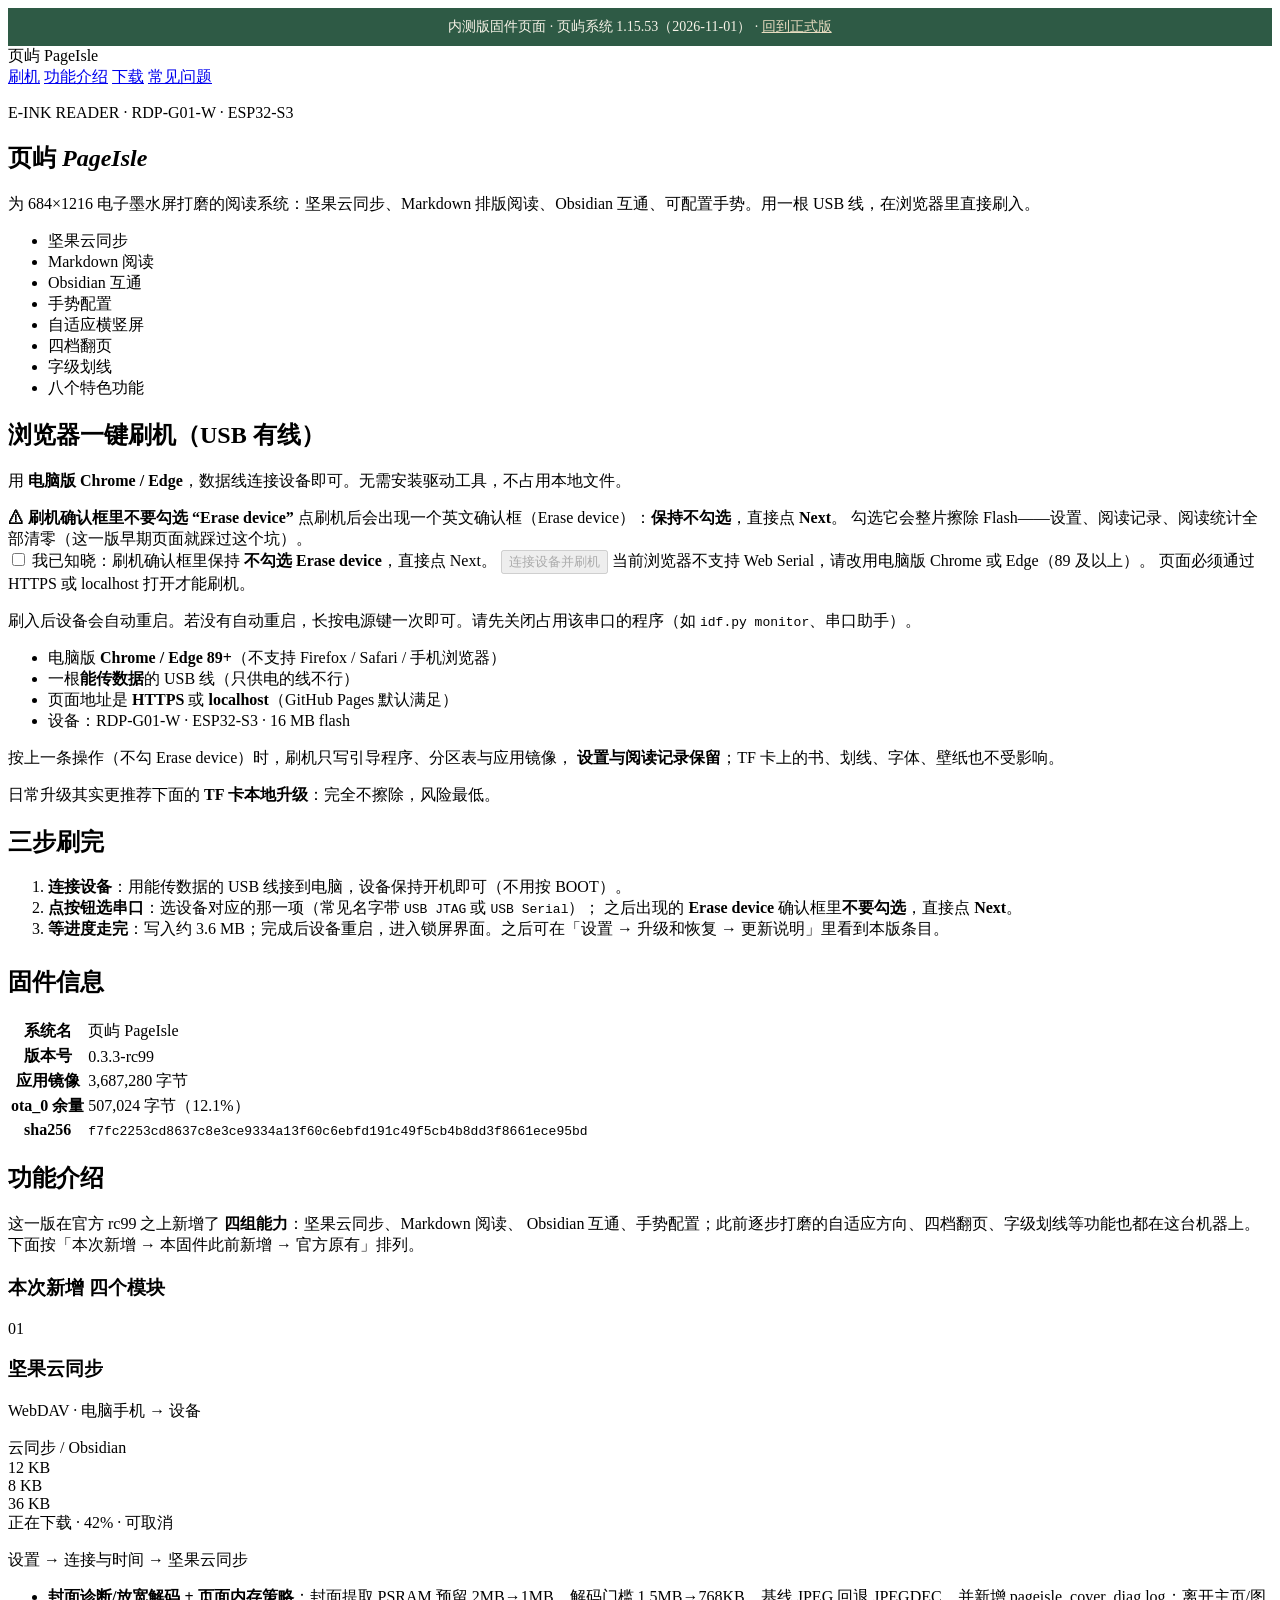
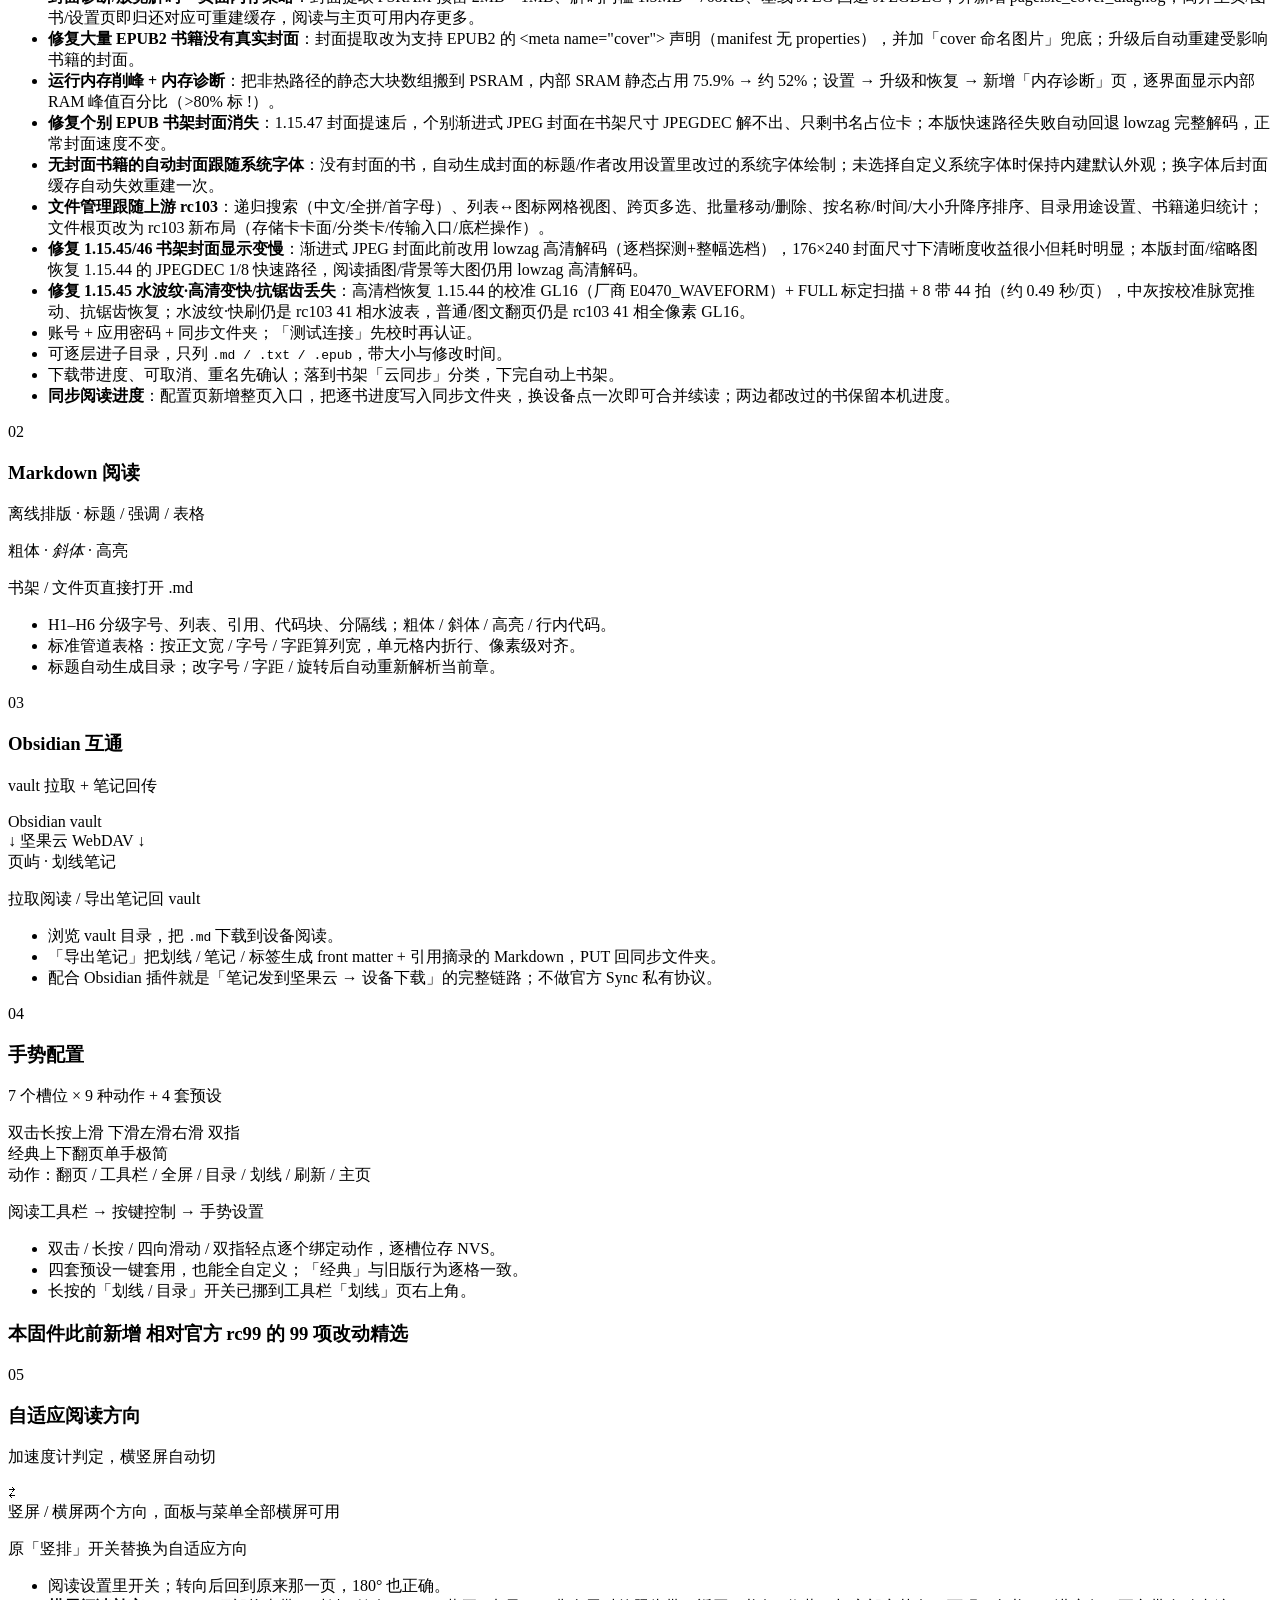
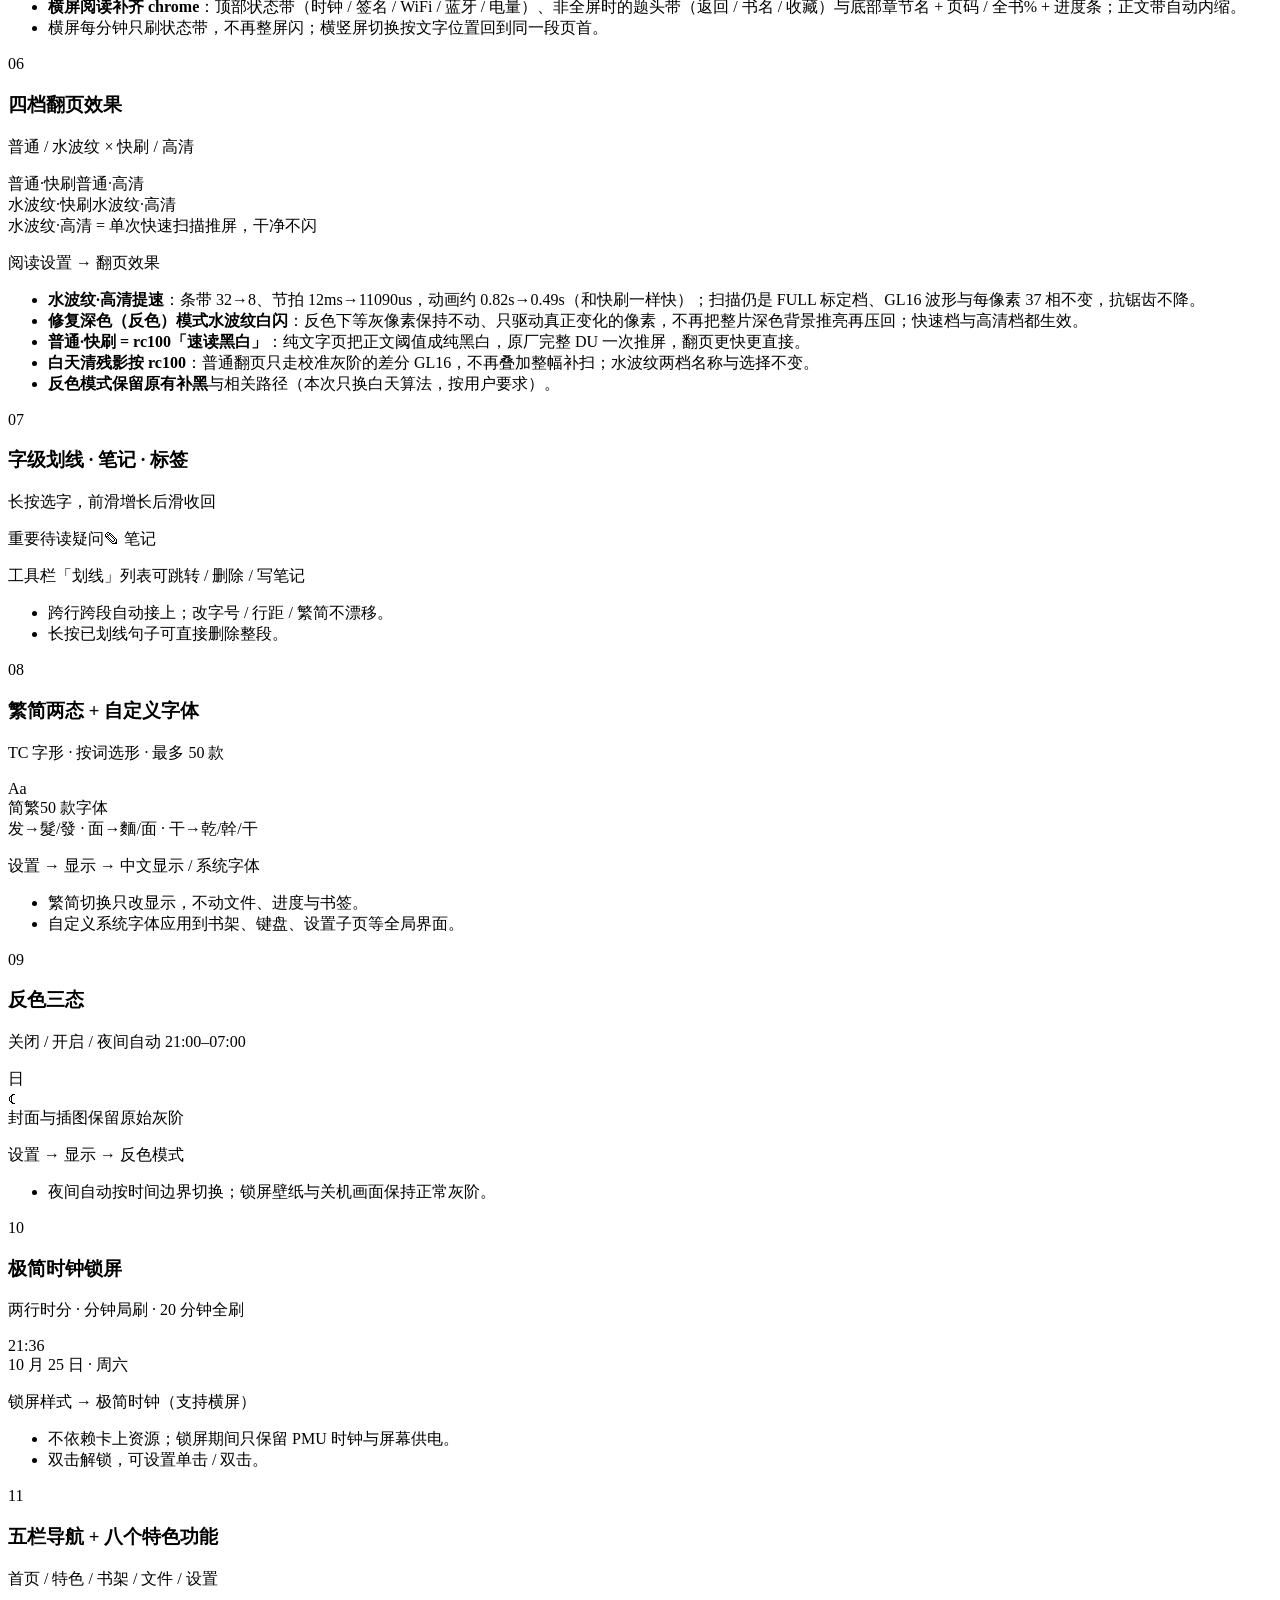
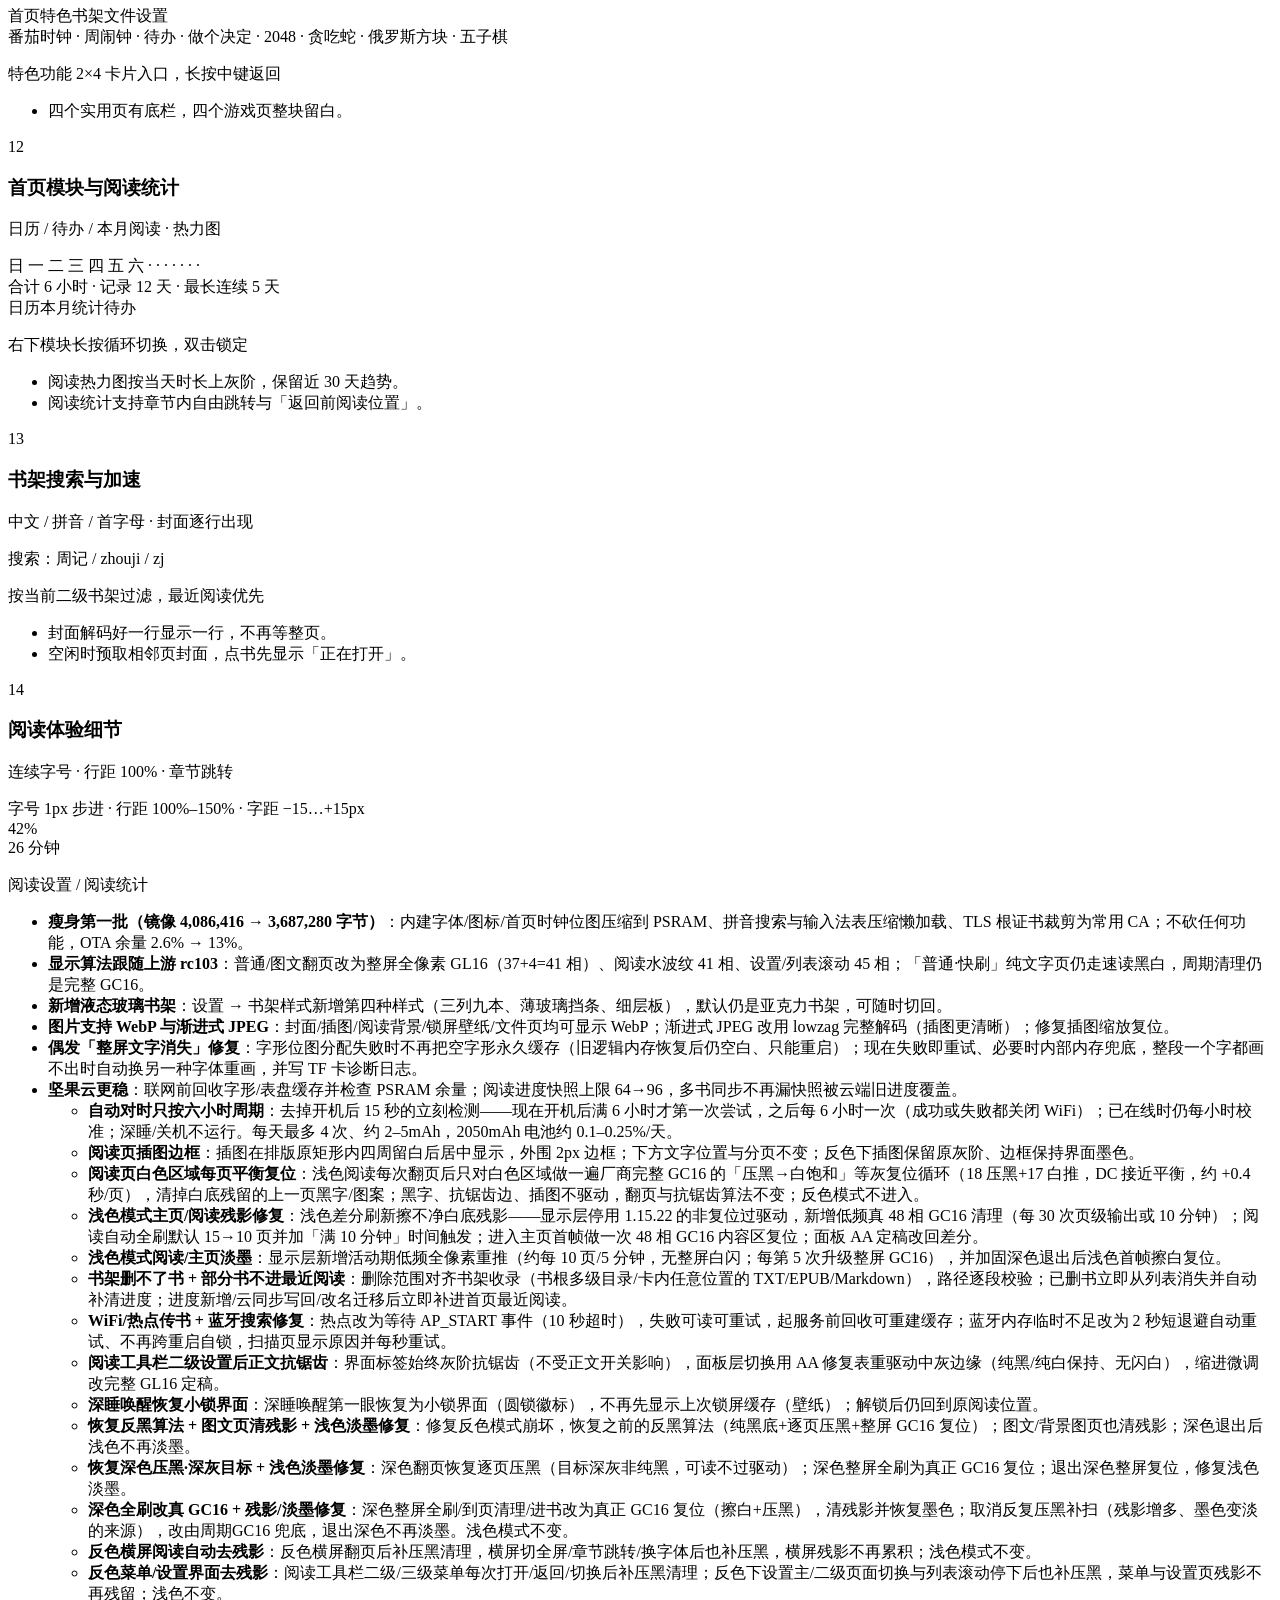
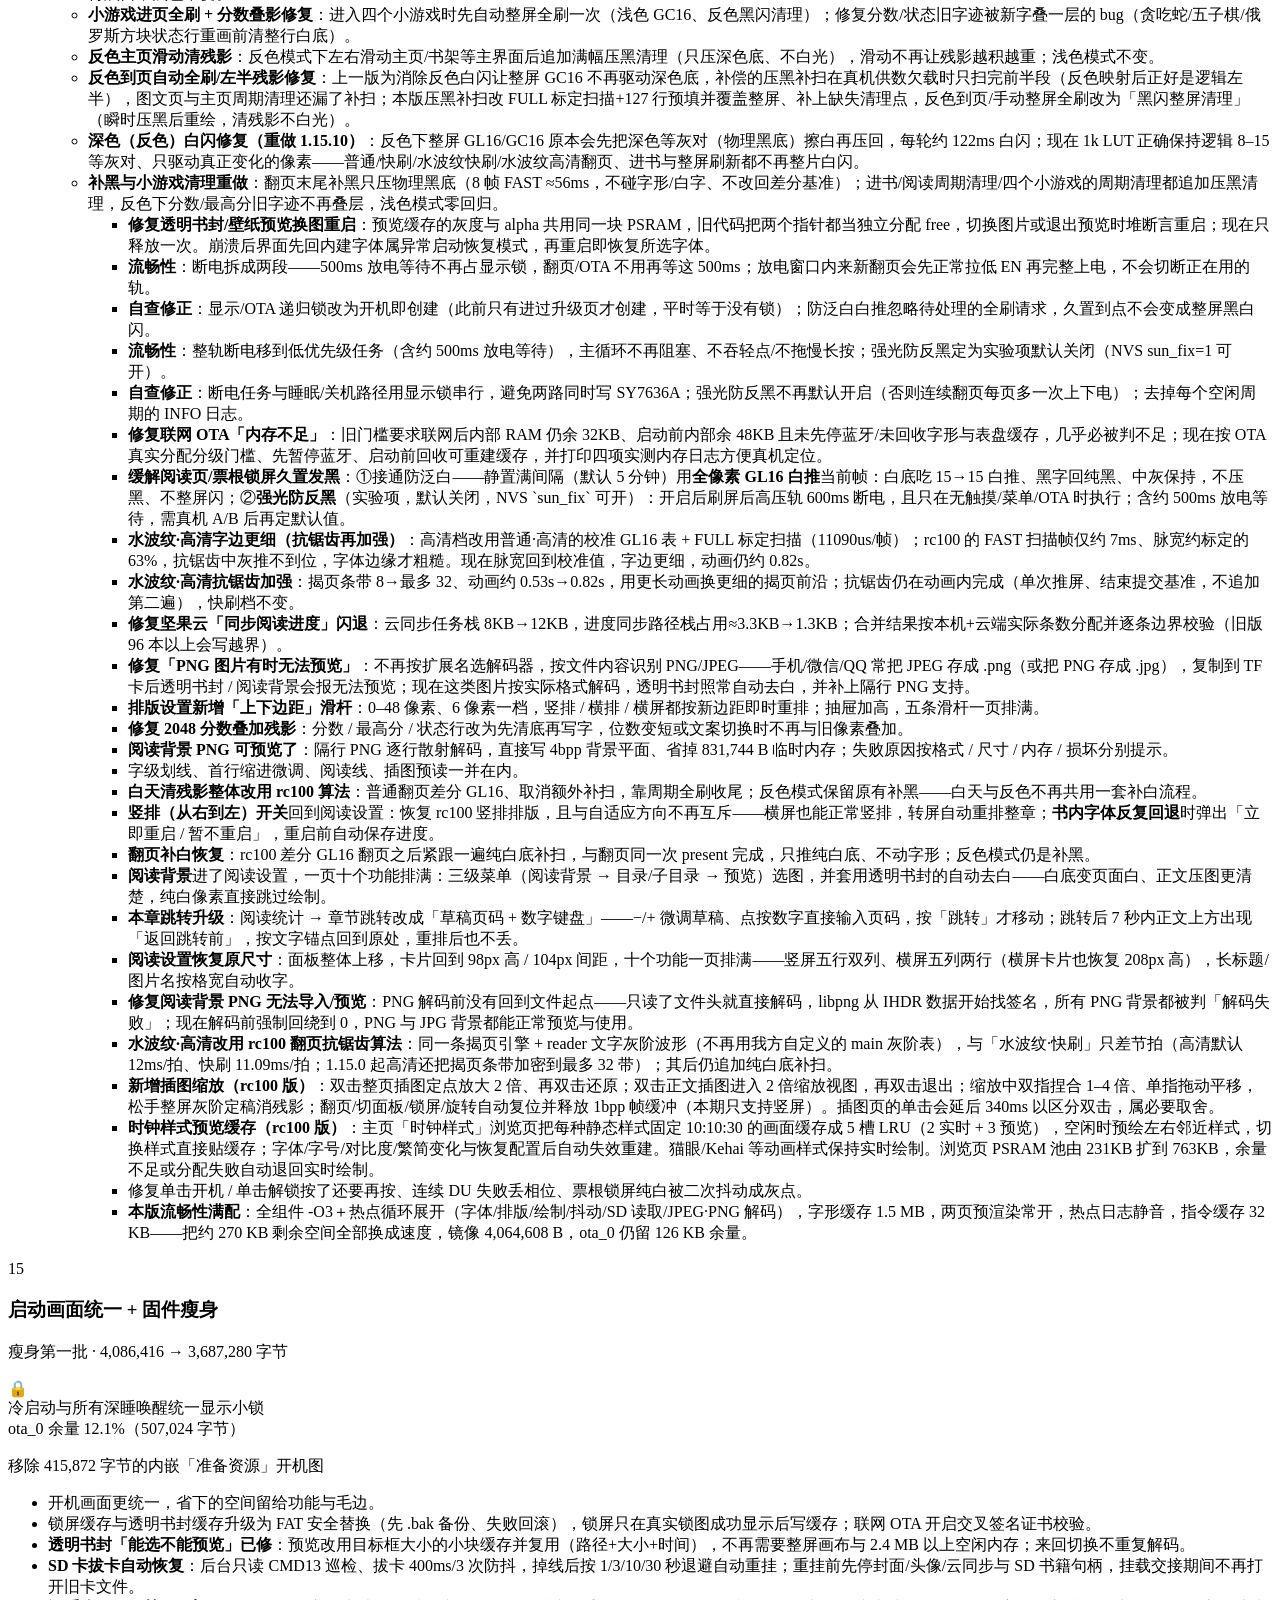
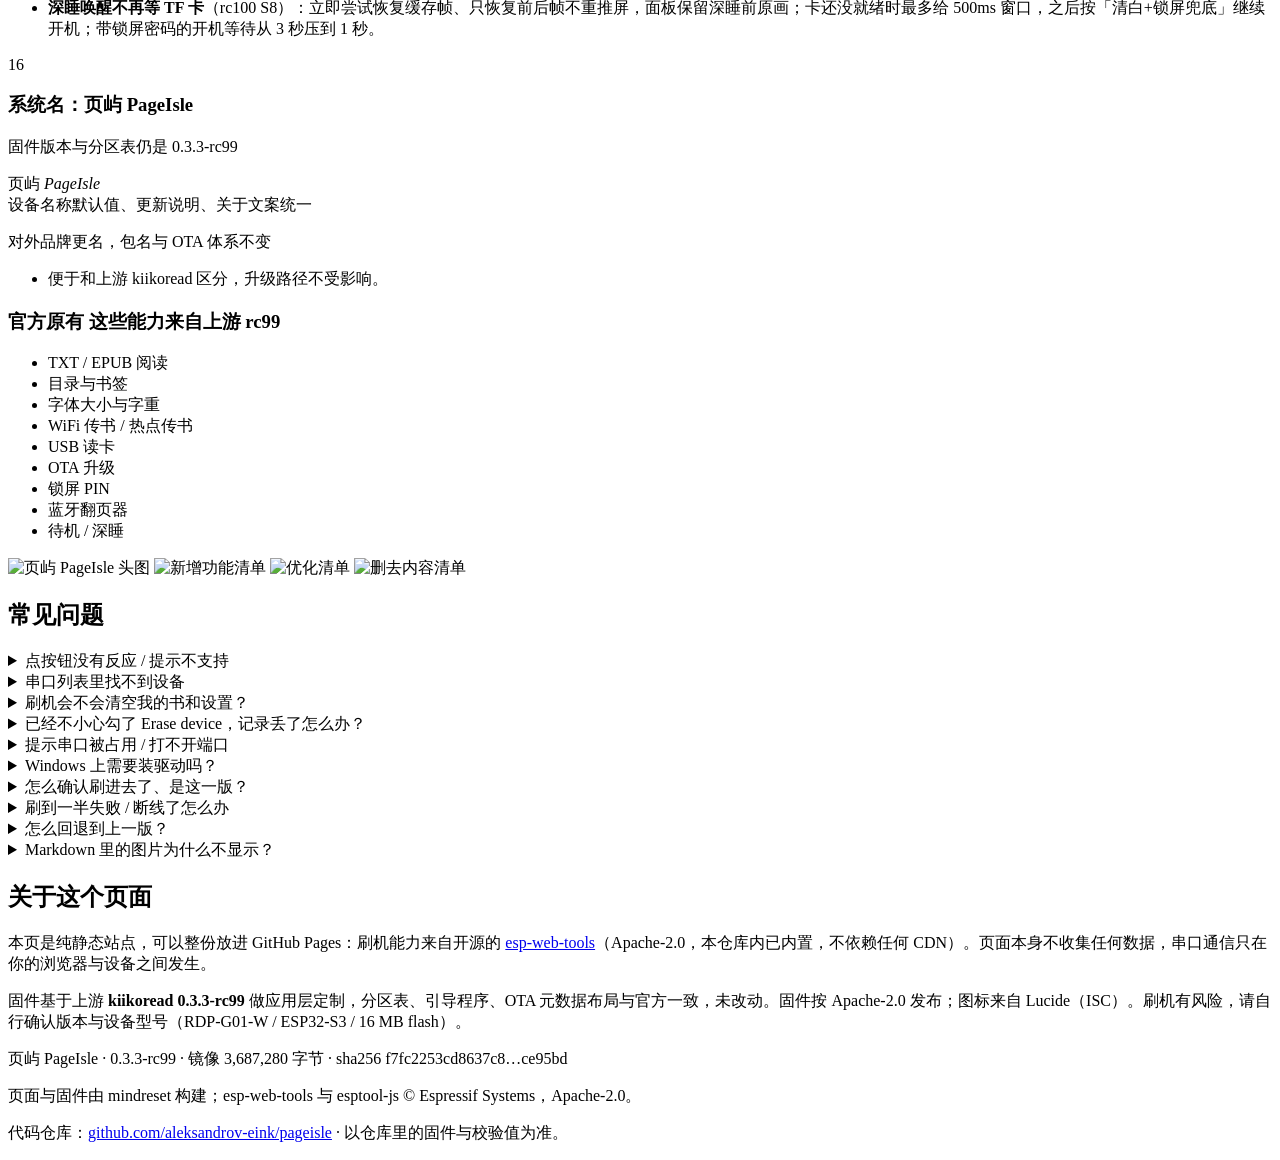
==== commit 1de25334: "页屿系统 1.15.53：封面诊断/放宽解码 + 页面内存策略 Phase1" ====
--- a/beta/index.html
+++ b/beta/index.html
@@ -10,7 +10,7 @@
 <link rel="stylesheet" href="style.css">
 </head>
 <body>
-<div style="background:#2e5a45;color:#f6f2e7;padding:10px 16px;font-size:14px;text-align:center">内测版固件页面 · 页屿系统 1.15.52（2026-11-01） · <a style="color:#e8dcc0" href="../">回到正式版</a></div>
+<div style="background:#2e5a45;color:#f6f2e7;padding:10px 16px;font-size:14px;text-align:center">内测版固件页面 · 页屿系统 1.15.53（2026-11-01） · <a style="color:#e8dcc0" href="../">回到正式版</a></div>
 
 
 <header class="top">
@@ -84,9 +84,9 @@
       <table class="meta">
         <tr><th>系统名</th><td>页屿 PageIsle</td></tr>
         <tr><th>版本号</th><td>0.3.3-rc99</td></tr>
-        <tr><th>应用镜像</th><td>3,685,648 字节</td></tr>
-        <tr><th>ota_0 余量</th><td>508,656 字节（12.1%）</td></tr>
-        <tr><th>sha256</th><td><code>09c56a67c1cef23603c8e9d8f43dbe06aaa8398bd30b8f0a34db76ddbb07c515</code></td></tr>
+        <tr><th>应用镜像</th><td>3,687,280 字节</td></tr>
+        <tr><th>ota_0 余量</th><td>507,024 字节（12.1%）</td></tr>
+        <tr><th>sha256</th><td><code>f7fc2253cd8637c8e3ce9334a13f60c6ebfd191c49f5cb4b8dd3f8661ece95bd</code></td></tr>
       </table>
     </div>
   </section>
@@ -115,7 +115,7 @@
           </div>
           <p class="promo-cap">设置 → 连接与时间 → 坚果云同步</p>
         </div>
-        <ul class="promo-list"><li><b>修复大量 EPUB2 书籍没有真实封面</b>：封面提取改为支持 EPUB2 的 &lt;meta name="cover"&gt; 声明（manifest 无 properties），并加「cover 命名图片」兜底；升级后自动重建受影响书籍的封面。</li><li><b>运行内存削峰 + 内存诊断</b>：把非热路径的静态大块数组搬到 PSRAM，内部 SRAM 静态占用 75.9% → 约 52%；设置 → 升级和恢复 → 新增「内存诊断」页，逐界面显示内部 RAM 峰值百分比（&gt;80% 标 !）。</li><li><b>修复个别 EPUB 书架封面消失</b>：1.15.47 封面提速后，个别渐进式 JPEG 封面在书架尺寸 JPEGDEC 解不出、只剩书名占位卡；本版快速路径失败自动回退 lowzag 完整解码，正常封面速度不变。</li><li><b>无封面书籍的自动封面跟随系统字体</b>：没有封面的书，自动生成封面的标题/作者改用设置里改过的系统字体绘制；未选择自定义系统字体时保持内建默认外观；换字体后封面缓存自动失效重建一次。</li><li><b>文件管理跟随上游 rc103</b>：递归搜索（中文/全拼/首字母）、列表↔图标网格视图、跨页多选、批量移动/删除、按名称/时间/大小升降序排序、目录用途设置、书籍递归统计；文件根页改为 rc103 新布局（存储卡卡面/分类卡/传输入口/底栏操作）。</li><li><b>修复 1.15.45/46 书架封面显示变慢</b>：渐进式 JPEG 封面此前改用 lowzag 高清解码（逐档探测+整幅选档），176×240 封面尺寸下清晰度收益很小但耗时明显；本版封面/缩略图恢复 1.15.44 的 JPEGDEC 1/8 快速路径，阅读插图/背景等大图仍用 lowzag 高清解码。</li><li><b>修复 1.15.45 水波纹·高清变快/抗锯齿丢失</b>：高清档恢复 1.15.44 的校准 GL16（厂商 E0470_WAVEFORM）+ FULL 标定扫描 + 8 带 44 拍（约 0.49 秒/页），中灰按校准脉宽推动、抗锯齿恢复；水波纹·快刷仍是 rc103 41 相水波表，普通/图文翻页仍是 rc103 41 相全像素 GL16。</li>
+        <ul class="promo-list"><li><b>封面诊断/放宽解码 + 页面内存策略</b>：封面提取 PSRAM 预留 2MB→1MB、解码门槛 1.5MB→768KB、基线 JPEG 回退 JPEGDEC，并新增 pageisle_cover_diag.log；离开主页/图书/设置页即归还对应可重建缓存，阅读与主页可用内存更多。</li><li><b>修复大量 EPUB2 书籍没有真实封面</b>：封面提取改为支持 EPUB2 的 &lt;meta name="cover"&gt; 声明（manifest 无 properties），并加「cover 命名图片」兜底；升级后自动重建受影响书籍的封面。</li><li><b>运行内存削峰 + 内存诊断</b>：把非热路径的静态大块数组搬到 PSRAM，内部 SRAM 静态占用 75.9% → 约 52%；设置 → 升级和恢复 → 新增「内存诊断」页，逐界面显示内部 RAM 峰值百分比（&gt;80% 标 !）。</li><li><b>修复个别 EPUB 书架封面消失</b>：1.15.47 封面提速后，个别渐进式 JPEG 封面在书架尺寸 JPEGDEC 解不出、只剩书名占位卡；本版快速路径失败自动回退 lowzag 完整解码，正常封面速度不变。</li><li><b>无封面书籍的自动封面跟随系统字体</b>：没有封面的书，自动生成封面的标题/作者改用设置里改过的系统字体绘制；未选择自定义系统字体时保持内建默认外观；换字体后封面缓存自动失效重建一次。</li><li><b>文件管理跟随上游 rc103</b>：递归搜索（中文/全拼/首字母）、列表↔图标网格视图、跨页多选、批量移动/删除、按名称/时间/大小升降序排序、目录用途设置、书籍递归统计；文件根页改为 rc103 新布局（存储卡卡面/分类卡/传输入口/底栏操作）。</li><li><b>修复 1.15.45/46 书架封面显示变慢</b>：渐进式 JPEG 封面此前改用 lowzag 高清解码（逐档探测+整幅选档），176×240 封面尺寸下清晰度收益很小但耗时明显；本版封面/缩略图恢复 1.15.44 的 JPEGDEC 1/8 快速路径，阅读插图/背景等大图仍用 lowzag 高清解码。</li><li><b>修复 1.15.45 水波纹·高清变快/抗锯齿丢失</b>：高清档恢复 1.15.44 的校准 GL16（厂商 E0470_WAVEFORM）+ FULL 标定扫描 + 8 带 44 拍（约 0.49 秒/页），中灰按校准脉宽推动、抗锯齿恢复；水波纹·快刷仍是 rc103 41 相水波表，普通/图文翻页仍是 rc103 41 相全像素 GL16。</li>
           <li>账号 + 应用密码 + 同步文件夹；「测试连接」先校时再认证。</li>
           <li>可逐层进子目录，只列 <code>.md / .txt / .epub</code>，带大小与修改时间。</li>
           <li>下载带进度、可取消、重名先确认；落到书架「云同步」分类，下完自动上书架。</li>
@@ -346,18 +346,18 @@
           </div>
           <p class="promo-cap">阅读设置 / 阅读统计</p>
         </div>
-        <ul class="promo-list"><li><b>瘦身第一批（镜像 4,086,416 → 3,685,648 字节）</b>：内建字体/图标/首页时钟位图压缩到 PSRAM、拼音搜索与输入法表压缩懒加载、TLS 根证书裁剪为常用 CA；不砍任何功能，OTA 余量 2.6% → 13%。</li><li><b>显示算法跟随上游 rc103</b>：普通/图文翻页改为整屏全像素 GL16（37+4=41 相）、阅读水波纹 41 相、设置/列表滚动 45 相；「普通·快刷」纯文字页仍走速读黑白，周期清理仍是完整 GC16。</li><li><b>新增液态玻璃书架</b>：设置 → 书架样式新增第四种样式（三列九本、薄玻璃挡条、细层板），默认仍是亚克力书架，可随时切回。</li><li><b>图片支持 WebP 与渐进式 JPEG</b>：封面/插图/阅读背景/锁屏壁纸/文件页均可显示 WebP；渐进式 JPEG 改用 lowzag 完整解码（插图更清晰）；修复插图缩放复位。</li><li><b>偶发「整屏文字消失」修复</b>：字形位图分配失败时不再把空字形永久缓存（旧逻辑内存恢复后仍空白、只能重启）；现在失败即重试、必要时内部内存兜底，整段一个字都画不出时自动换另一种字体重画，并写 TF 卡诊断日志。</li><li><b>坚果云更稳</b>：联网前回收字形/表盘缓存并检查 PSRAM 余量；阅读进度快照上限 64→96，多书同步不再漏快照被云端旧进度覆盖。</li><ul class="promo-list"><li><b>自动对时只按六小时周期</b>：去掉开机后 15 秒的立刻检测——现在开机后满 6 小时才第一次尝试，之后每 6 小时一次（成功或失败都关闭 WiFi）；已在线时仍每小时校准；深睡/关机不运行。每天最多 4 次、约 2–5mAh，2050mAh 电池约 0.1–0.25%/天。</li><li><b>阅读页插图边框</b>：插图在排版原矩形内四周留白后居中显示，外围 2px 边框；下方文字位置与分页不变；反色下插图保留原灰阶、边框保持界面墨色。</li><li><b>阅读页白色区域每页平衡复位</b>：浅色阅读每次翻页后只对白色区域做一遍厂商完整 GC16 的「压黑→白饱和」等灰复位循环（18 压黑+17 白推，DC 接近平衡，约 +0.4 秒/页），清掉白底残留的上一页黑字/图案；黑字、抗锯齿边、插图不驱动，翻页与抗锯齿算法不变；反色模式不进入。</li><li><b>浅色模式主页/阅读残影修复</b>：浅色差分刷新擦不净白底残影——显示层停用 1.15.22 的非复位过驱动，新增低频真 48 相 GC16 清理（每 30 次页级输出或 10 分钟）；阅读自动全刷默认 15→10 页并加「满 10 分钟」时间触发；进入主页首帧做一次 48 相 GC16 内容区复位；面板 AA 定稿改回差分。</li><li><b>浅色模式阅读/主页淡墨</b>：显示层新增活动期低频全像素重推（约每 10 页/5 分钟，无整屏白闪；每第 5 次升级整屏 GC16），并加固深色退出后浅色首帧擦白复位。</li><li><b>书架删不了书 + 部分书不进最近阅读</b>：删除范围对齐书架收录（书根多级目录/卡内任意位置的 TXT/EPUB/Markdown），路径逐段校验；已删书立即从列表消失并自动补清进度；进度新增/云同步写回/改名迁移后立即补进首页最近阅读。</li><li><b>WiFi/热点传书 + 蓝牙搜索修复</b>：热点改为等待 AP_START 事件（10 秒超时），失败可读可重试，起服务前回收可重建缓存；蓝牙内存临时不足改为 2 秒短退避自动重试、不再跨重启自锁，扫描页显示原因并每秒重试。</li><li><b>阅读工具栏二级设置后正文抗锯齿</b>：界面标签始终灰阶抗锯齿（不受正文开关影响），面板层切换用 AA 修复表重驱动中灰边缘（纯黑/纯白保持、无闪白），缩进微调改完整 GL16 定稿。</li><li><b>深睡唤醒恢复小锁界面</b>：深睡唤醒第一眼恢复为小锁界面（圆锁徽标），不再先显示上次锁屏缓存（壁纸）；解锁后仍回到原阅读位置。</li><li><b>恢复反黑算法 + 图文页清残影 + 浅色淡墨修复</b>：修复反色模式崩坏，恢复之前的反黑算法（纯黑底+逐页压黑+整屏 GC16 复位）；图文/背景图页也清残影；深色退出后浅色不再淡墨。</li><li><b>恢复深色压黑·深灰目标 + 浅色淡墨修复</b>：深色翻页恢复逐页压黑（目标深灰非纯黑，可读不过驱动）；深色整屏全刷为真正 GC16 复位；退出深色整屏复位，修复浅色淡墨。</li><li><b>深色全刷改真 GC16 + 残影/淡墨修复</b>：深色整屏全刷/到页清理/进书改为真正 GC16 复位（擦白+压黑），清残影并恢复墨色；取消反复压黑补扫（残影增多、墨色变淡的来源），改由周期GC16 兜底，退出深色不再淡墨。浅色模式不变。</li><li><b>反色横屏阅读自动去残影</b>：反色横屏翻页后补压黑清理，横屏切全屏/章节跳转/换字体后也补压黑，横屏残影不再累积；浅色模式不变。</li><li><b>反色菜单/设置界面去残影</b>：阅读工具栏二级/三级菜单每次打开/返回/切换后补压黑清理；反色下设置主/二级页面切换与列表滚动停下后也补压黑，菜单与设置页残影不再残留；浅色不变。</li><li><b>小游戏进页全刷 + 分数叠影修复</b>：进入四个小游戏时先自动整屏全刷一次（浅色 GC16、反色黑闪清理）；修复分数/状态旧字迹被新字叠一层的 bug（贪吃蛇/五子棋/俄罗斯方块状态行重画前清整行白底）。</li><li><b>反色主页滑动清残影</b>：反色模式下左右滑动主页/书架等主界面后追加满幅压黑清理（只压深色底、不白光），滑动不再让残影越积越重；浅色模式不变。</li><li><b>反色到页自动全刷/左半残影修复</b>：上一版为消除反色白闪让整屏 GC16 不再驱动深色底，补偿的压黑补扫在真机供数欠载时只扫完前半段（反色映射后正好是逻辑左半），图文页与主页周期清理还漏了补扫；本版压黑补扫改 FULL 标定扫描+127 行预填并覆盖整屏、补上缺失清理点，反色到页/手动整屏全刷改为「黑闪整屏清理」（瞬时压黑后重绘，清残影不白光）。</li><li><b>深色（反色）白闪修复（重做 1.15.10）</b>：反色下整屏 GL16/GC16 原本会先把深色等灰对（物理黑底）擦白再压回，每轮约 122ms 白闪；现在 1k LUT 正确保持逻辑 8–15 等灰对、只驱动真正变化的像素——普通/快刷/水波纹快刷/水波纹高清翻页、进书与整屏刷新都不再整片白闪。</li><li><b>补黑与小游戏清理重做</b>：翻页末尾补黑只压物理黑底（8 帧 FAST ≈56ms，不碰字形/白字、不改回差分基准）；进书/阅读周期清理/四个小游戏的周期清理都追加压黑清理，反色下分数/最高分旧字迹不再叠层，浅色模式零回归。</li><ul class="promo-list"><li><b>修复透明书封/壁纸预览换图重启</b>：预览缓存的灰度与 alpha 共用同一块 PSRAM，旧代码把两个指针都当独立分配 free，切换图片或退出预览时堆断言重启；现在只释放一次。崩溃后界面先回内建字体属异常启动恢复模式，再重启即恢复所选字体。</li><li><b>流畅性</b>：断电拆成两段——500ms 放电等待不再占显示锁，翻页/OTA 不用再等这 500ms；放电窗口内来新翻页会先正常拉低 EN 再完整上电，不会切断正在用的轨。</li><li><b>自查修正</b>：显示/OTA 递归锁改为开机即创建（此前只有进过升级页才创建，平时等于没有锁）；防泛白白推忽略待处理的全刷请求，久置到点不会变成整屏黑白闪。</li><li><b>流畅性</b>：整轨断电移到低优先级任务（含约 500ms 放电等待），主循环不再阻塞、不吞轻点/不拖慢长按；强光防反黑定为实验项默认关闭（NVS sun_fix=1 可开）。</li><li><b>自查修正</b>：断电任务与睡眠/关机路径用显示锁串行，避免两路同时写 SY7636A；强光防反黑不再默认开启（否则连续翻页每页多一次上下电）；去掉每个空闲周期的 INFO 日志。</li><li><b>修复联网 OTA「内存不足」</b>：旧门槛要求联网后内部 RAM 仍余 32KB、启动前内部余 48KB 且未先停蓝牙/未回收字形与表盘缓存，几乎必被判不足；现在按 OTA 真实分配分级门槛、先暂停蓝牙、启动前回收可重建缓存，并打印四项实测内存日志方便真机定位。</li><li><b>缓解阅读页/票根锁屏久置发黑</b>：①接通防泛白——静置满间隔（默认 5 分钟）用<b>全像素 GL16 白推</b>当前帧：白底吃 15→15 白推、黑字回纯黑、中灰保持，不压黑、不整屏闪；②<b>强光防反黑</b>（实验项，默认关闭，NVS `sun_fix` 可开）：开启后刷屏后高压轨 600ms 断电，且只在无触摸/菜单/OTA 时执行；含约 500ms 放电等待，需真机 A/B 后再定默认值。</li><li><b>水波纹·高清字边更细（抗锯齿再加强）</b>：高清档改用普通·高清的校准 GL16 表 + FULL 标定扫描（11090us/帧）；rc100 的 FAST 扫描帧仅约 7ms、脉宽约标定的 63%，抗锯齿中灰推不到位，字体边缘才粗糙。现在脉宽回到校准值，字边更细，动画仍约 0.82s。</li><li><b>水波纹·高清抗锯齿加强</b>：揭页条带 8→最多 32、动画约 0.53s→0.82s，用更长动画换更细的揭页前沿；抗锯齿仍在动画内完成（单次推屏、结束提交基准，不追加第二遍），快刷档不变。</li><li><b>修复坚果云「同步阅读进度」闪退</b>：云同步任务栈 8KB→12KB，进度同步路径栈占用≈3.3KB→1.3KB；合并结果按本机+云端实际条数分配并逐条边界校验（旧版 96 本以上会写越界）。</li><li><b>修复「PNG 图片有时无法预览」</b>：不再按扩展名选解码器，按文件内容识别 PNG/JPEG——手机/微信/QQ 常把 JPEG 存成 .png（或把 PNG 存成 .jpg），复制到 TF 卡后透明书封 / 阅读背景会报无法预览；现在这类图片按实际格式解码，透明书封照常自动去白，并补上隔行 PNG 支持。</li><li><b>排版设置新增「上下边距」滑杆</b>：0–48 像素、6 像素一档，竖排 / 横排 / 横屏都按新边距即时重排；抽屉加高，五条滑杆一页排满。</li><li><b>修复 2048 分数叠加残影</b>：分数 / 最高分 / 状态行改为先清底再写字，位数变短或文案切换时不再与旧像素叠加。</li><li><b>阅读背景 PNG 可预览了</b>：隔行 PNG 逐行散射解码，直接写 4bpp 背景平面、省掉 831,744 B 临时内存；失败原因按格式 / 尺寸 / 内存 / 损坏分别提示。</li><li>字级划线、首行缩进微调、阅读线、插图预读一并在内。</li><li><b>白天清残影整体改用 rc100 算法</b>：普通翻页差分 GL16、取消额外补扫，靠周期全刷收尾；反色模式保留原有补黑——白天与反色不再共用一套补白流程。</li><li><b>竖排（从右到左）开关</b>回到阅读设置：恢复 rc100 竖排排版，且与自适应方向不再互斥——横屏也能正常竖排，转屏自动重排整章；<b>书内字体反复回退</b>时弹出「立即重启 / 暂不重启」，重启前自动保存进度。</li><li><b>翻页补白恢复</b>：rc100 差分 GL16 翻页之后紧跟一遍纯白底补扫，与翻页同一次 present 完成，只推纯白底、不动字形；反色模式仍是补黑。</li><li><b>阅读背景</b>进了阅读设置，一页十个功能排满：三级菜单（阅读背景 → 目录/子目录 → 预览）选图，并套用透明书封的自动去白——白底变页面白、正文压图更清楚，纯白像素直接跳过绘制。</li><li><b>本章跳转升级</b>：阅读统计 → 章节跳转改成「草稿页码 + 数字键盘」——−/+ 微调草稿、点按数字直接输入页码，按「跳转」才移动；跳转后 7 秒内正文上方出现「返回跳转前」，按文字锚点回到原处，重排后也不丢。</li><li><b>阅读设置恢复原尺寸</b>：面板整体上移，卡片回到 98px 高 / 104px 间距，十个功能一页排满——竖屏五行双列、横屏五列两行（横屏卡片也恢复 208px 高），长标题/图片名按格宽自动收字。</li><li><b>修复阅读背景 PNG 无法导入/预览</b>：PNG 解码前没有回到文件起点——只读了文件头就直接解码，libpng 从 IHDR 数据开始找签名，所有 PNG 背景都被判「解码失败」；现在解码前强制回绕到 0，PNG 与 JPG 背景都能正常预览与使用。</li><li><b>水波纹·高清改用 rc100 翻页抗锯齿算法</b>：同一条揭页引擎 + reader 文字灰阶波形（不再用我方自定义的 main 灰阶表），与「水波纹·快刷」只差节拍（高清默认 12ms/拍、快刷 11.09ms/拍；1.15.0 起高清还把揭页条带加密到最多 32 带）；其后仍追加纯白底补扫。</li><li><b>新增插图缩放（rc100 版）</b>：双击整页插图定点放大 2 倍、再双击还原；双击正文插图进入 2 倍缩放视图，再双击退出；缩放中双指捏合 1–4 倍、单指拖动平移，松手整屏灰阶定稿消残影；翻页/切面板/锁屏/旋转自动复位并释放 1bpp 帧缓冲（本期只支持竖屏）。插图页的单击会延后 340ms 以区分双击，属必要取舍。</li><li><b>时钟样式预览缓存（rc100 版）</b>：主页「时钟样式」浏览页把每种静态样式固定 10:10:30 的画面缓存成 5 槽 LRU（2 实时 + 3 预览），空闲时预绘左右邻近样式，切换样式直接贴缓存；字体/字号/对比度/繁简变化与恢复配置后自动失效重建。猫眼/Kehai 等动画样式保持实时绘制。浏览页 PSRAM 池由 231KB 扩到 763KB，余量不足或分配失败自动退回实时绘制。</li><li>修复单击开机 / 单击解锁按了还要再按、连续 DU 失败丢相位、票根锁屏纯白被二次抖动成灰点。</li><li><b>本版流畅性满配</b>：全组件 -O3＋热点循环展开（字体/排版/绘制/抖动/SD 读取/JPEG·PNG 解码），字形缓存 1.5 MB，两页预渲染常开，热点日志静音，指令缓存 32 KB——把约 270 KB 剩余空间全部换成速度，镜像 4,064,608 B，ota_0 仍留 126 KB 余量。</li></ul>
+        <ul class="promo-list"><li><b>瘦身第一批（镜像 4,086,416 → 3,687,280 字节）</b>：内建字体/图标/首页时钟位图压缩到 PSRAM、拼音搜索与输入法表压缩懒加载、TLS 根证书裁剪为常用 CA；不砍任何功能，OTA 余量 2.6% → 13%。</li><li><b>显示算法跟随上游 rc103</b>：普通/图文翻页改为整屏全像素 GL16（37+4=41 相）、阅读水波纹 41 相、设置/列表滚动 45 相；「普通·快刷」纯文字页仍走速读黑白，周期清理仍是完整 GC16。</li><li><b>新增液态玻璃书架</b>：设置 → 书架样式新增第四种样式（三列九本、薄玻璃挡条、细层板），默认仍是亚克力书架，可随时切回。</li><li><b>图片支持 WebP 与渐进式 JPEG</b>：封面/插图/阅读背景/锁屏壁纸/文件页均可显示 WebP；渐进式 JPEG 改用 lowzag 完整解码（插图更清晰）；修复插图缩放复位。</li><li><b>偶发「整屏文字消失」修复</b>：字形位图分配失败时不再把空字形永久缓存（旧逻辑内存恢复后仍空白、只能重启）；现在失败即重试、必要时内部内存兜底，整段一个字都画不出时自动换另一种字体重画，并写 TF 卡诊断日志。</li><li><b>坚果云更稳</b>：联网前回收字形/表盘缓存并检查 PSRAM 余量；阅读进度快照上限 64→96，多书同步不再漏快照被云端旧进度覆盖。</li><ul class="promo-list"><li><b>自动对时只按六小时周期</b>：去掉开机后 15 秒的立刻检测——现在开机后满 6 小时才第一次尝试，之后每 6 小时一次（成功或失败都关闭 WiFi）；已在线时仍每小时校准；深睡/关机不运行。每天最多 4 次、约 2–5mAh，2050mAh 电池约 0.1–0.25%/天。</li><li><b>阅读页插图边框</b>：插图在排版原矩形内四周留白后居中显示，外围 2px 边框；下方文字位置与分页不变；反色下插图保留原灰阶、边框保持界面墨色。</li><li><b>阅读页白色区域每页平衡复位</b>：浅色阅读每次翻页后只对白色区域做一遍厂商完整 GC16 的「压黑→白饱和」等灰复位循环（18 压黑+17 白推，DC 接近平衡，约 +0.4 秒/页），清掉白底残留的上一页黑字/图案；黑字、抗锯齿边、插图不驱动，翻页与抗锯齿算法不变；反色模式不进入。</li><li><b>浅色模式主页/阅读残影修复</b>：浅色差分刷新擦不净白底残影——显示层停用 1.15.22 的非复位过驱动，新增低频真 48 相 GC16 清理（每 30 次页级输出或 10 分钟）；阅读自动全刷默认 15→10 页并加「满 10 分钟」时间触发；进入主页首帧做一次 48 相 GC16 内容区复位；面板 AA 定稿改回差分。</li><li><b>浅色模式阅读/主页淡墨</b>：显示层新增活动期低频全像素重推（约每 10 页/5 分钟，无整屏白闪；每第 5 次升级整屏 GC16），并加固深色退出后浅色首帧擦白复位。</li><li><b>书架删不了书 + 部分书不进最近阅读</b>：删除范围对齐书架收录（书根多级目录/卡内任意位置的 TXT/EPUB/Markdown），路径逐段校验；已删书立即从列表消失并自动补清进度；进度新增/云同步写回/改名迁移后立即补进首页最近阅读。</li><li><b>WiFi/热点传书 + 蓝牙搜索修复</b>：热点改为等待 AP_START 事件（10 秒超时），失败可读可重试，起服务前回收可重建缓存；蓝牙内存临时不足改为 2 秒短退避自动重试、不再跨重启自锁，扫描页显示原因并每秒重试。</li><li><b>阅读工具栏二级设置后正文抗锯齿</b>：界面标签始终灰阶抗锯齿（不受正文开关影响），面板层切换用 AA 修复表重驱动中灰边缘（纯黑/纯白保持、无闪白），缩进微调改完整 GL16 定稿。</li><li><b>深睡唤醒恢复小锁界面</b>：深睡唤醒第一眼恢复为小锁界面（圆锁徽标），不再先显示上次锁屏缓存（壁纸）；解锁后仍回到原阅读位置。</li><li><b>恢复反黑算法 + 图文页清残影 + 浅色淡墨修复</b>：修复反色模式崩坏，恢复之前的反黑算法（纯黑底+逐页压黑+整屏 GC16 复位）；图文/背景图页也清残影；深色退出后浅色不再淡墨。</li><li><b>恢复深色压黑·深灰目标 + 浅色淡墨修复</b>：深色翻页恢复逐页压黑（目标深灰非纯黑，可读不过驱动）；深色整屏全刷为真正 GC16 复位；退出深色整屏复位，修复浅色淡墨。</li><li><b>深色全刷改真 GC16 + 残影/淡墨修复</b>：深色整屏全刷/到页清理/进书改为真正 GC16 复位（擦白+压黑），清残影并恢复墨色；取消反复压黑补扫（残影增多、墨色变淡的来源），改由周期GC16 兜底，退出深色不再淡墨。浅色模式不变。</li><li><b>反色横屏阅读自动去残影</b>：反色横屏翻页后补压黑清理，横屏切全屏/章节跳转/换字体后也补压黑，横屏残影不再累积；浅色模式不变。</li><li><b>反色菜单/设置界面去残影</b>：阅读工具栏二级/三级菜单每次打开/返回/切换后补压黑清理；反色下设置主/二级页面切换与列表滚动停下后也补压黑，菜单与设置页残影不再残留；浅色不变。</li><li><b>小游戏进页全刷 + 分数叠影修复</b>：进入四个小游戏时先自动整屏全刷一次（浅色 GC16、反色黑闪清理）；修复分数/状态旧字迹被新字叠一层的 bug（贪吃蛇/五子棋/俄罗斯方块状态行重画前清整行白底）。</li><li><b>反色主页滑动清残影</b>：反色模式下左右滑动主页/书架等主界面后追加满幅压黑清理（只压深色底、不白光），滑动不再让残影越积越重；浅色模式不变。</li><li><b>反色到页自动全刷/左半残影修复</b>：上一版为消除反色白闪让整屏 GC16 不再驱动深色底，补偿的压黑补扫在真机供数欠载时只扫完前半段（反色映射后正好是逻辑左半），图文页与主页周期清理还漏了补扫；本版压黑补扫改 FULL 标定扫描+127 行预填并覆盖整屏、补上缺失清理点，反色到页/手动整屏全刷改为「黑闪整屏清理」（瞬时压黑后重绘，清残影不白光）。</li><li><b>深色（反色）白闪修复（重做 1.15.10）</b>：反色下整屏 GL16/GC16 原本会先把深色等灰对（物理黑底）擦白再压回，每轮约 122ms 白闪；现在 1k LUT 正确保持逻辑 8–15 等灰对、只驱动真正变化的像素——普通/快刷/水波纹快刷/水波纹高清翻页、进书与整屏刷新都不再整片白闪。</li><li><b>补黑与小游戏清理重做</b>：翻页末尾补黑只压物理黑底（8 帧 FAST ≈56ms，不碰字形/白字、不改回差分基准）；进书/阅读周期清理/四个小游戏的周期清理都追加压黑清理，反色下分数/最高分旧字迹不再叠层，浅色模式零回归。</li><ul class="promo-list"><li><b>修复透明书封/壁纸预览换图重启</b>：预览缓存的灰度与 alpha 共用同一块 PSRAM，旧代码把两个指针都当独立分配 free，切换图片或退出预览时堆断言重启；现在只释放一次。崩溃后界面先回内建字体属异常启动恢复模式，再重启即恢复所选字体。</li><li><b>流畅性</b>：断电拆成两段——500ms 放电等待不再占显示锁，翻页/OTA 不用再等这 500ms；放电窗口内来新翻页会先正常拉低 EN 再完整上电，不会切断正在用的轨。</li><li><b>自查修正</b>：显示/OTA 递归锁改为开机即创建（此前只有进过升级页才创建，平时等于没有锁）；防泛白白推忽略待处理的全刷请求，久置到点不会变成整屏黑白闪。</li><li><b>流畅性</b>：整轨断电移到低优先级任务（含约 500ms 放电等待），主循环不再阻塞、不吞轻点/不拖慢长按；强光防反黑定为实验项默认关闭（NVS sun_fix=1 可开）。</li><li><b>自查修正</b>：断电任务与睡眠/关机路径用显示锁串行，避免两路同时写 SY7636A；强光防反黑不再默认开启（否则连续翻页每页多一次上下电）；去掉每个空闲周期的 INFO 日志。</li><li><b>修复联网 OTA「内存不足」</b>：旧门槛要求联网后内部 RAM 仍余 32KB、启动前内部余 48KB 且未先停蓝牙/未回收字形与表盘缓存，几乎必被判不足；现在按 OTA 真实分配分级门槛、先暂停蓝牙、启动前回收可重建缓存，并打印四项实测内存日志方便真机定位。</li><li><b>缓解阅读页/票根锁屏久置发黑</b>：①接通防泛白——静置满间隔（默认 5 分钟）用<b>全像素 GL16 白推</b>当前帧：白底吃 15→15 白推、黑字回纯黑、中灰保持，不压黑、不整屏闪；②<b>强光防反黑</b>（实验项，默认关闭，NVS `sun_fix` 可开）：开启后刷屏后高压轨 600ms 断电，且只在无触摸/菜单/OTA 时执行；含约 500ms 放电等待，需真机 A/B 后再定默认值。</li><li><b>水波纹·高清字边更细（抗锯齿再加强）</b>：高清档改用普通·高清的校准 GL16 表 + FULL 标定扫描（11090us/帧）；rc100 的 FAST 扫描帧仅约 7ms、脉宽约标定的 63%，抗锯齿中灰推不到位，字体边缘才粗糙。现在脉宽回到校准值，字边更细，动画仍约 0.82s。</li><li><b>水波纹·高清抗锯齿加强</b>：揭页条带 8→最多 32、动画约 0.53s→0.82s，用更长动画换更细的揭页前沿；抗锯齿仍在动画内完成（单次推屏、结束提交基准，不追加第二遍），快刷档不变。</li><li><b>修复坚果云「同步阅读进度」闪退</b>：云同步任务栈 8KB→12KB，进度同步路径栈占用≈3.3KB→1.3KB；合并结果按本机+云端实际条数分配并逐条边界校验（旧版 96 本以上会写越界）。</li><li><b>修复「PNG 图片有时无法预览」</b>：不再按扩展名选解码器，按文件内容识别 PNG/JPEG——手机/微信/QQ 常把 JPEG 存成 .png（或把 PNG 存成 .jpg），复制到 TF 卡后透明书封 / 阅读背景会报无法预览；现在这类图片按实际格式解码，透明书封照常自动去白，并补上隔行 PNG 支持。</li><li><b>排版设置新增「上下边距」滑杆</b>：0–48 像素、6 像素一档，竖排 / 横排 / 横屏都按新边距即时重排；抽屉加高，五条滑杆一页排满。</li><li><b>修复 2048 分数叠加残影</b>：分数 / 最高分 / 状态行改为先清底再写字，位数变短或文案切换时不再与旧像素叠加。</li><li><b>阅读背景 PNG 可预览了</b>：隔行 PNG 逐行散射解码，直接写 4bpp 背景平面、省掉 831,744 B 临时内存；失败原因按格式 / 尺寸 / 内存 / 损坏分别提示。</li><li>字级划线、首行缩进微调、阅读线、插图预读一并在内。</li><li><b>白天清残影整体改用 rc100 算法</b>：普通翻页差分 GL16、取消额外补扫，靠周期全刷收尾；反色模式保留原有补黑——白天与反色不再共用一套补白流程。</li><li><b>竖排（从右到左）开关</b>回到阅读设置：恢复 rc100 竖排排版，且与自适应方向不再互斥——横屏也能正常竖排，转屏自动重排整章；<b>书内字体反复回退</b>时弹出「立即重启 / 暂不重启」，重启前自动保存进度。</li><li><b>翻页补白恢复</b>：rc100 差分 GL16 翻页之后紧跟一遍纯白底补扫，与翻页同一次 present 完成，只推纯白底、不动字形；反色模式仍是补黑。</li><li><b>阅读背景</b>进了阅读设置，一页十个功能排满：三级菜单（阅读背景 → 目录/子目录 → 预览）选图，并套用透明书封的自动去白——白底变页面白、正文压图更清楚，纯白像素直接跳过绘制。</li><li><b>本章跳转升级</b>：阅读统计 → 章节跳转改成「草稿页码 + 数字键盘」——−/+ 微调草稿、点按数字直接输入页码，按「跳转」才移动；跳转后 7 秒内正文上方出现「返回跳转前」，按文字锚点回到原处，重排后也不丢。</li><li><b>阅读设置恢复原尺寸</b>：面板整体上移，卡片回到 98px 高 / 104px 间距，十个功能一页排满——竖屏五行双列、横屏五列两行（横屏卡片也恢复 208px 高），长标题/图片名按格宽自动收字。</li><li><b>修复阅读背景 PNG 无法导入/预览</b>：PNG 解码前没有回到文件起点——只读了文件头就直接解码，libpng 从 IHDR 数据开始找签名，所有 PNG 背景都被判「解码失败」；现在解码前强制回绕到 0，PNG 与 JPG 背景都能正常预览与使用。</li><li><b>水波纹·高清改用 rc100 翻页抗锯齿算法</b>：同一条揭页引擎 + reader 文字灰阶波形（不再用我方自定义的 main 灰阶表），与「水波纹·快刷」只差节拍（高清默认 12ms/拍、快刷 11.09ms/拍；1.15.0 起高清还把揭页条带加密到最多 32 带）；其后仍追加纯白底补扫。</li><li><b>新增插图缩放（rc100 版）</b>：双击整页插图定点放大 2 倍、再双击还原；双击正文插图进入 2 倍缩放视图，再双击退出；缩放中双指捏合 1–4 倍、单指拖动平移，松手整屏灰阶定稿消残影；翻页/切面板/锁屏/旋转自动复位并释放 1bpp 帧缓冲（本期只支持竖屏）。插图页的单击会延后 340ms 以区分双击，属必要取舍。</li><li><b>时钟样式预览缓存（rc100 版）</b>：主页「时钟样式」浏览页把每种静态样式固定 10:10:30 的画面缓存成 5 槽 LRU（2 实时 + 3 预览），空闲时预绘左右邻近样式，切换样式直接贴缓存；字体/字号/对比度/繁简变化与恢复配置后自动失效重建。猫眼/Kehai 等动画样式保持实时绘制。浏览页 PSRAM 池由 231KB 扩到 763KB，余量不足或分配失败自动退回实时绘制。</li><li>修复单击开机 / 单击解锁按了还要再按、连续 DU 失败丢相位、票根锁屏纯白被二次抖动成灰点。</li><li><b>本版流畅性满配</b>：全组件 -O3＋热点循环展开（字体/排版/绘制/抖动/SD 读取/JPEG·PNG 解码），字形缓存 1.5 MB，两页预渲染常开，热点日志静音，指令缓存 32 KB——把约 270 KB 剩余空间全部换成速度，镜像 4,064,608 B，ota_0 仍留 126 KB 余量。</li></ul>
       </article>
 
       <article class="promo-card">
         <div class="promo-no">15</div>
         <h3>启动画面统一 + 固件瘦身</h3>
-        <p class="promo-sub">瘦身第一批 · 4,086,416 → 3,685,648 字节</p>
+        <p class="promo-sub">瘦身第一批 · 4,086,416 → 3,687,280 字节</p>
         <div class="promo-shot">
           <div class="mock center">
             <div class="m-lock">🔒</div>
             <div class="m-meta2">冷启动与所有深睡唤醒统一显示小锁</div>
-            <div class="m-meta2">ota_0 余量 12.1%（508,656 字节）</div>
+            <div class="m-meta2">ota_0 余量 12.1%（507,024 字节）</div>
           </div>
           <p class="promo-cap">移除 415,872 字节的内嵌「准备资源」开机图</p>
         </div>
@@ -450,7 +450,7 @@
 
 <footer>
   <div class="wrap">
-    <p>页屿 PageIsle · 0.3.3-rc99 · 镜像 3,685,648 字节 · sha256 09c56a67c1cef236…07c515</p>
+    <p>页屿 PageIsle · 0.3.3-rc99 · 镜像 3,687,280 字节 · sha256 f7fc2253cd8637c8…ce95bd</p>
     <p>页面与固件由 mindreset 构建；esp-web-tools 与 esptool-js © Espressif Systems，Apache-2.0。</p>
     <p>代码仓库：<a href="https://github.com/aleksandrov-eink/pageisle" target="_blank" rel="noopener">github.com/aleksandrov-eink/pageisle</a> · 以仓库里的固件与校验值为准。</p>
   </div>
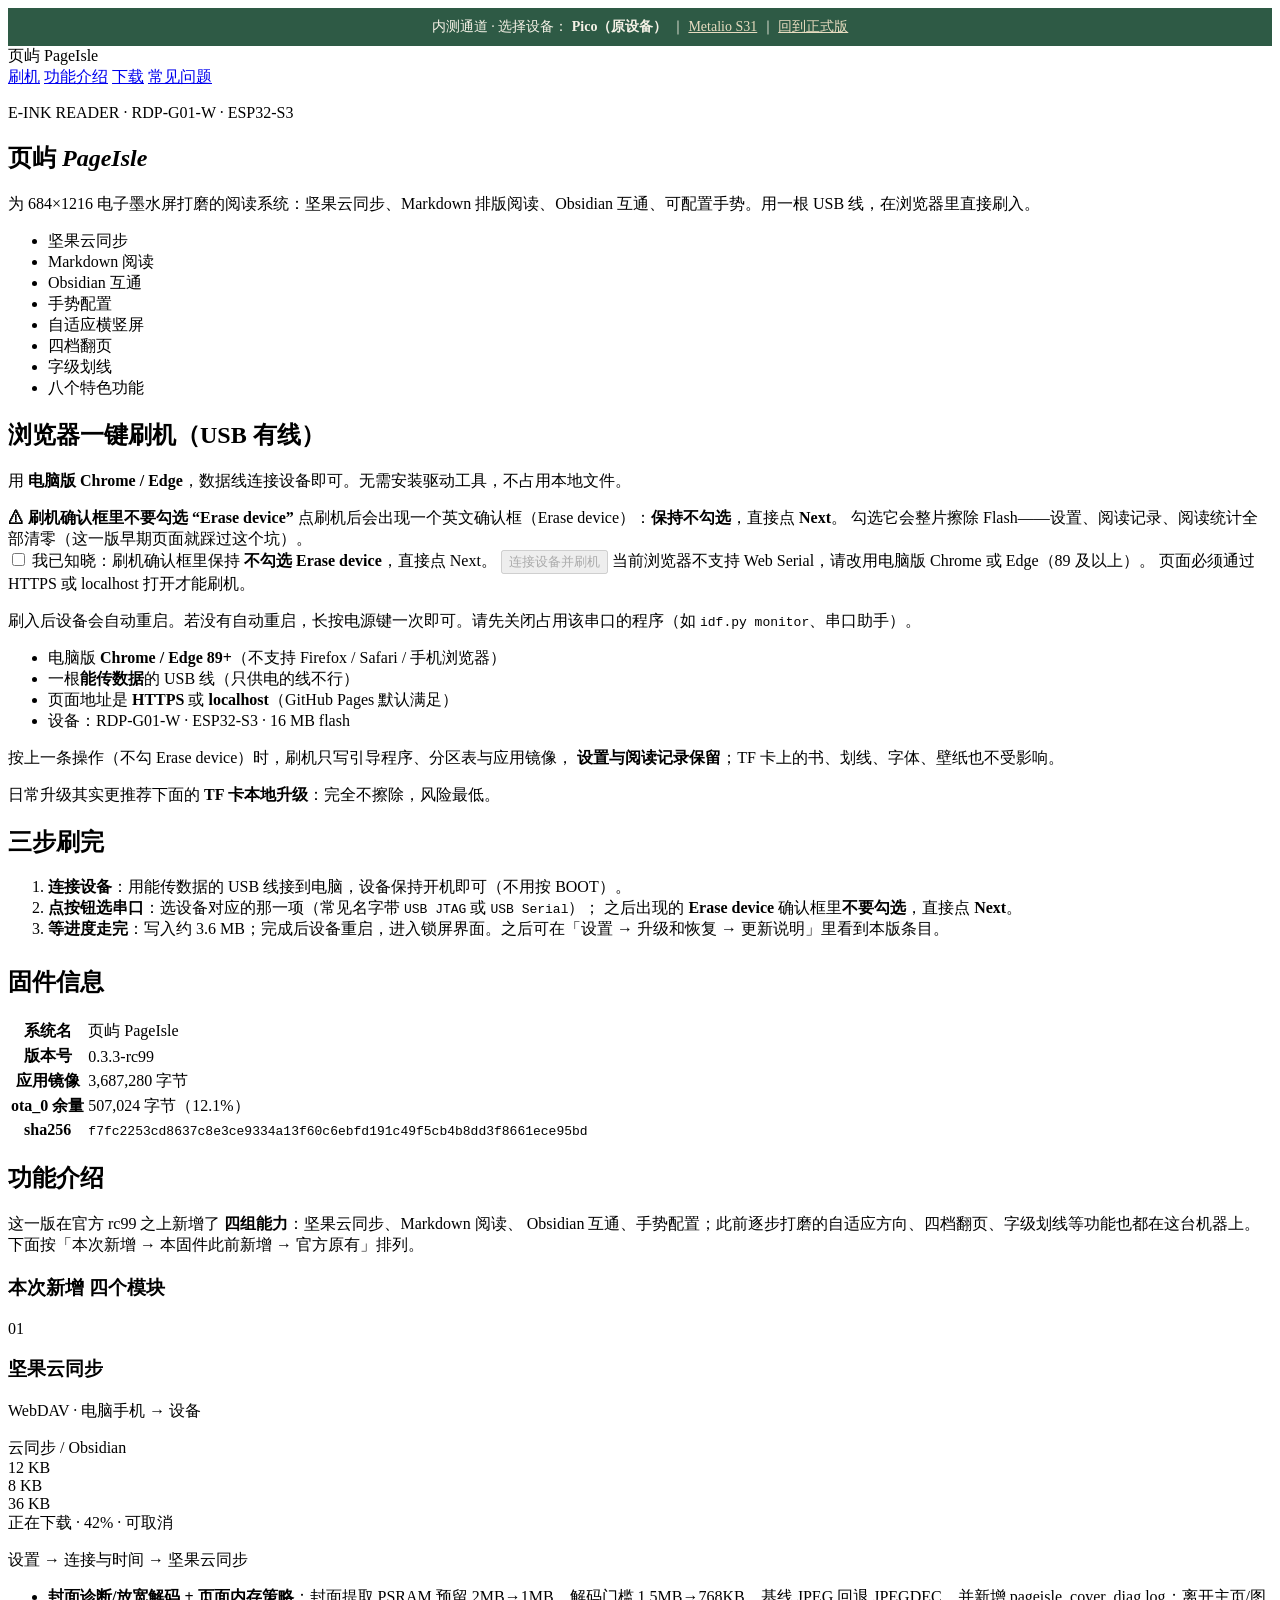
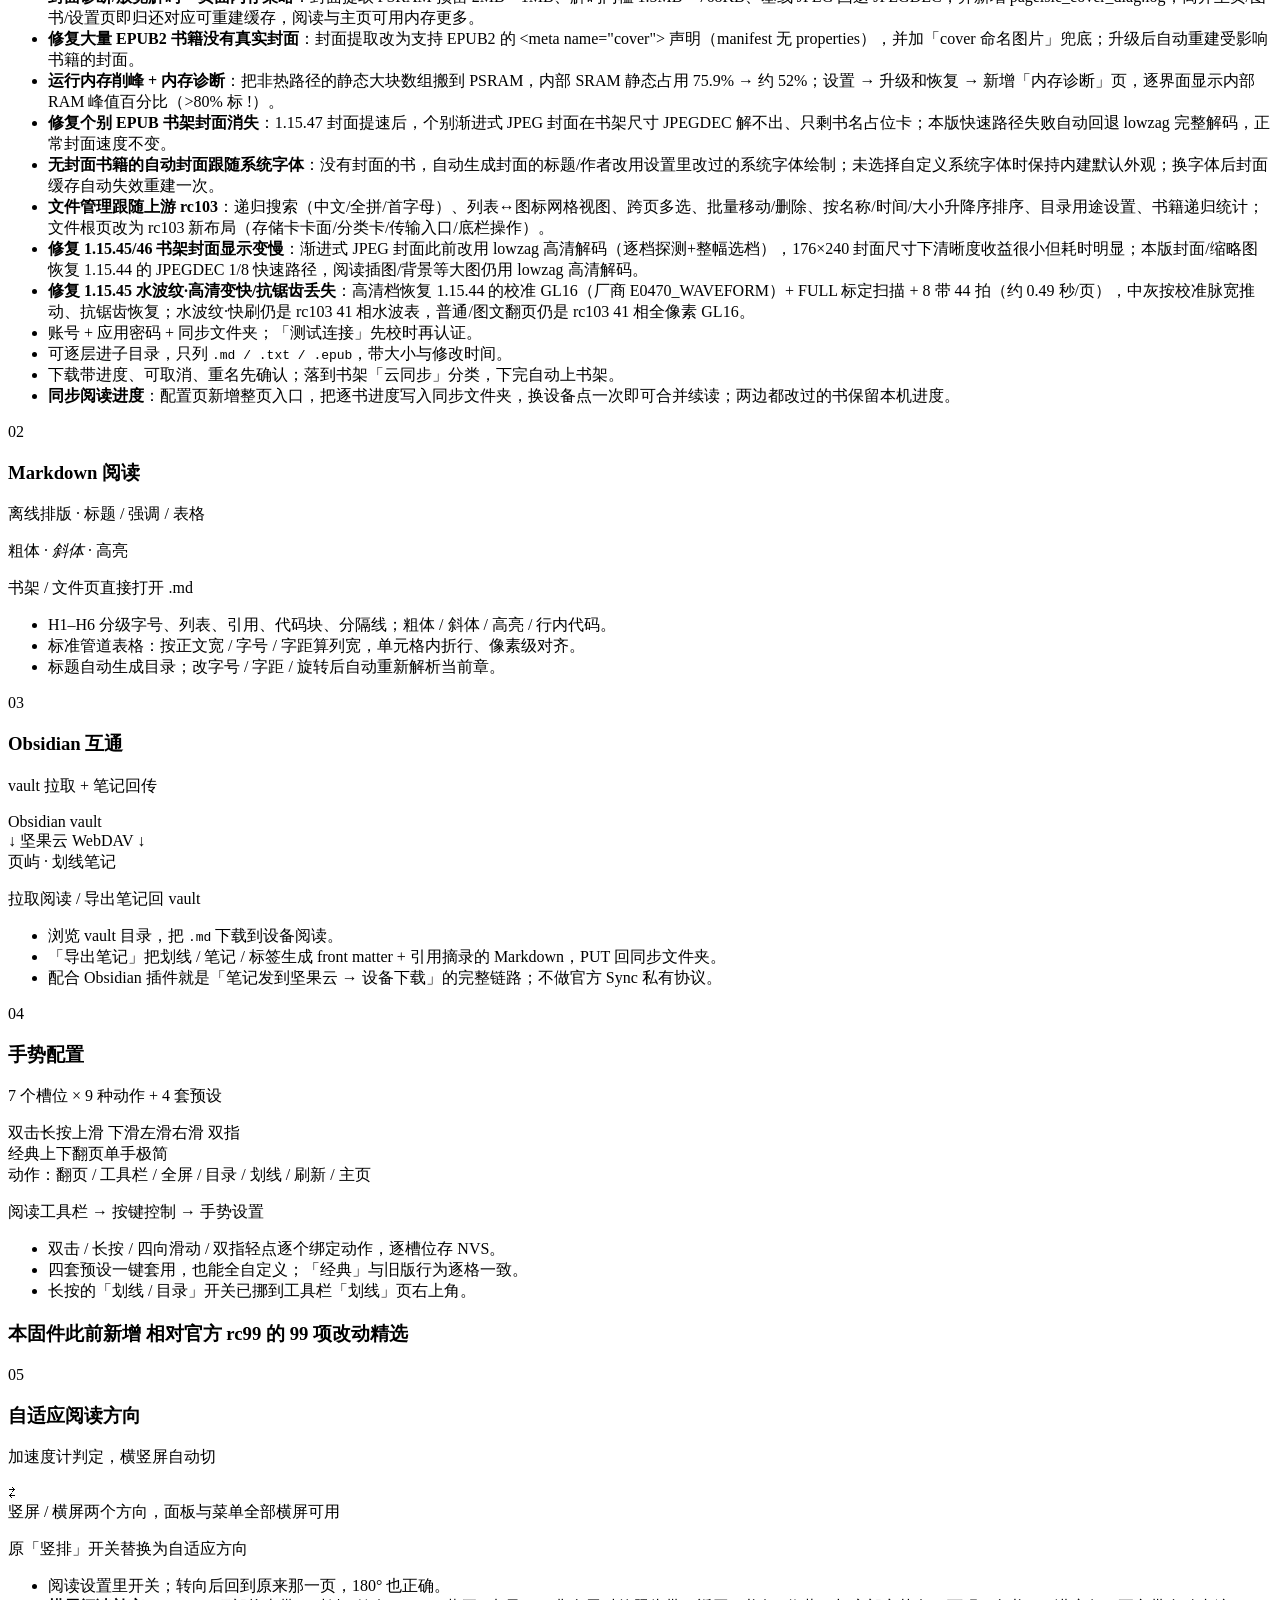
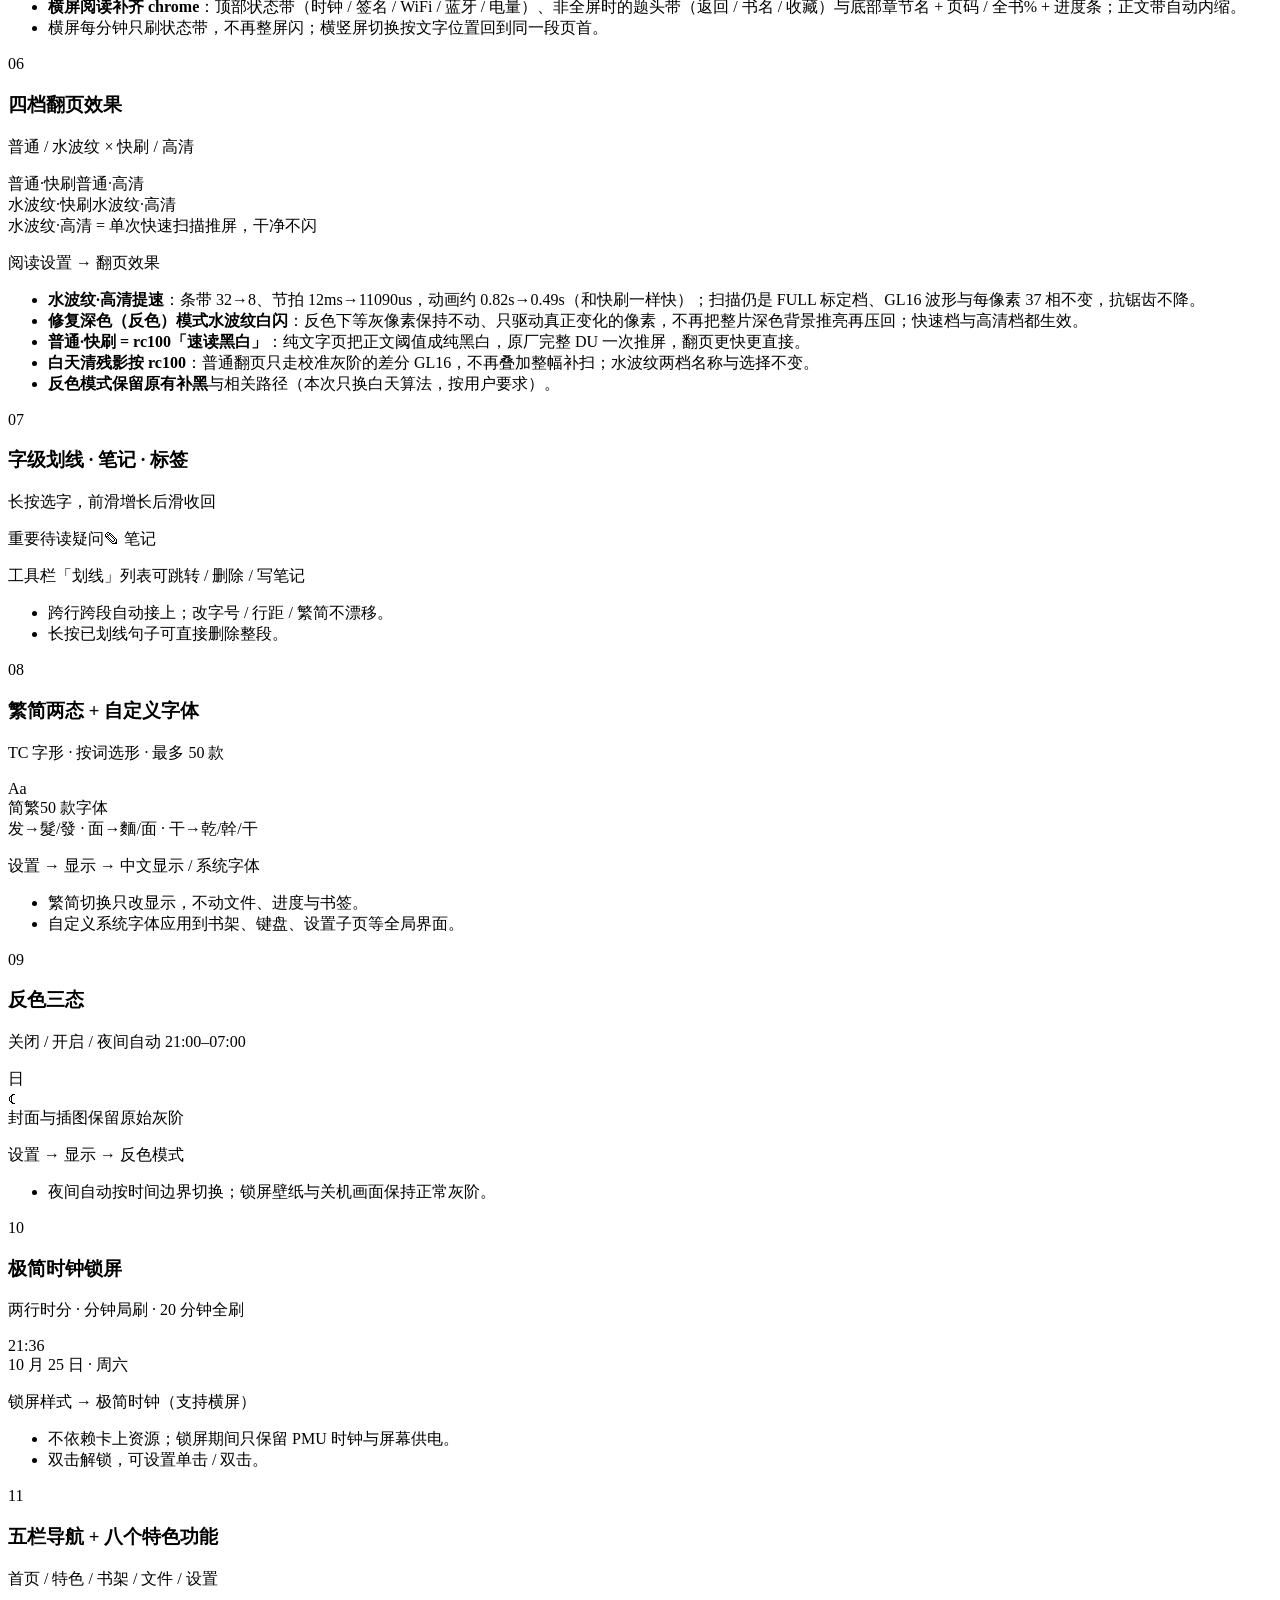
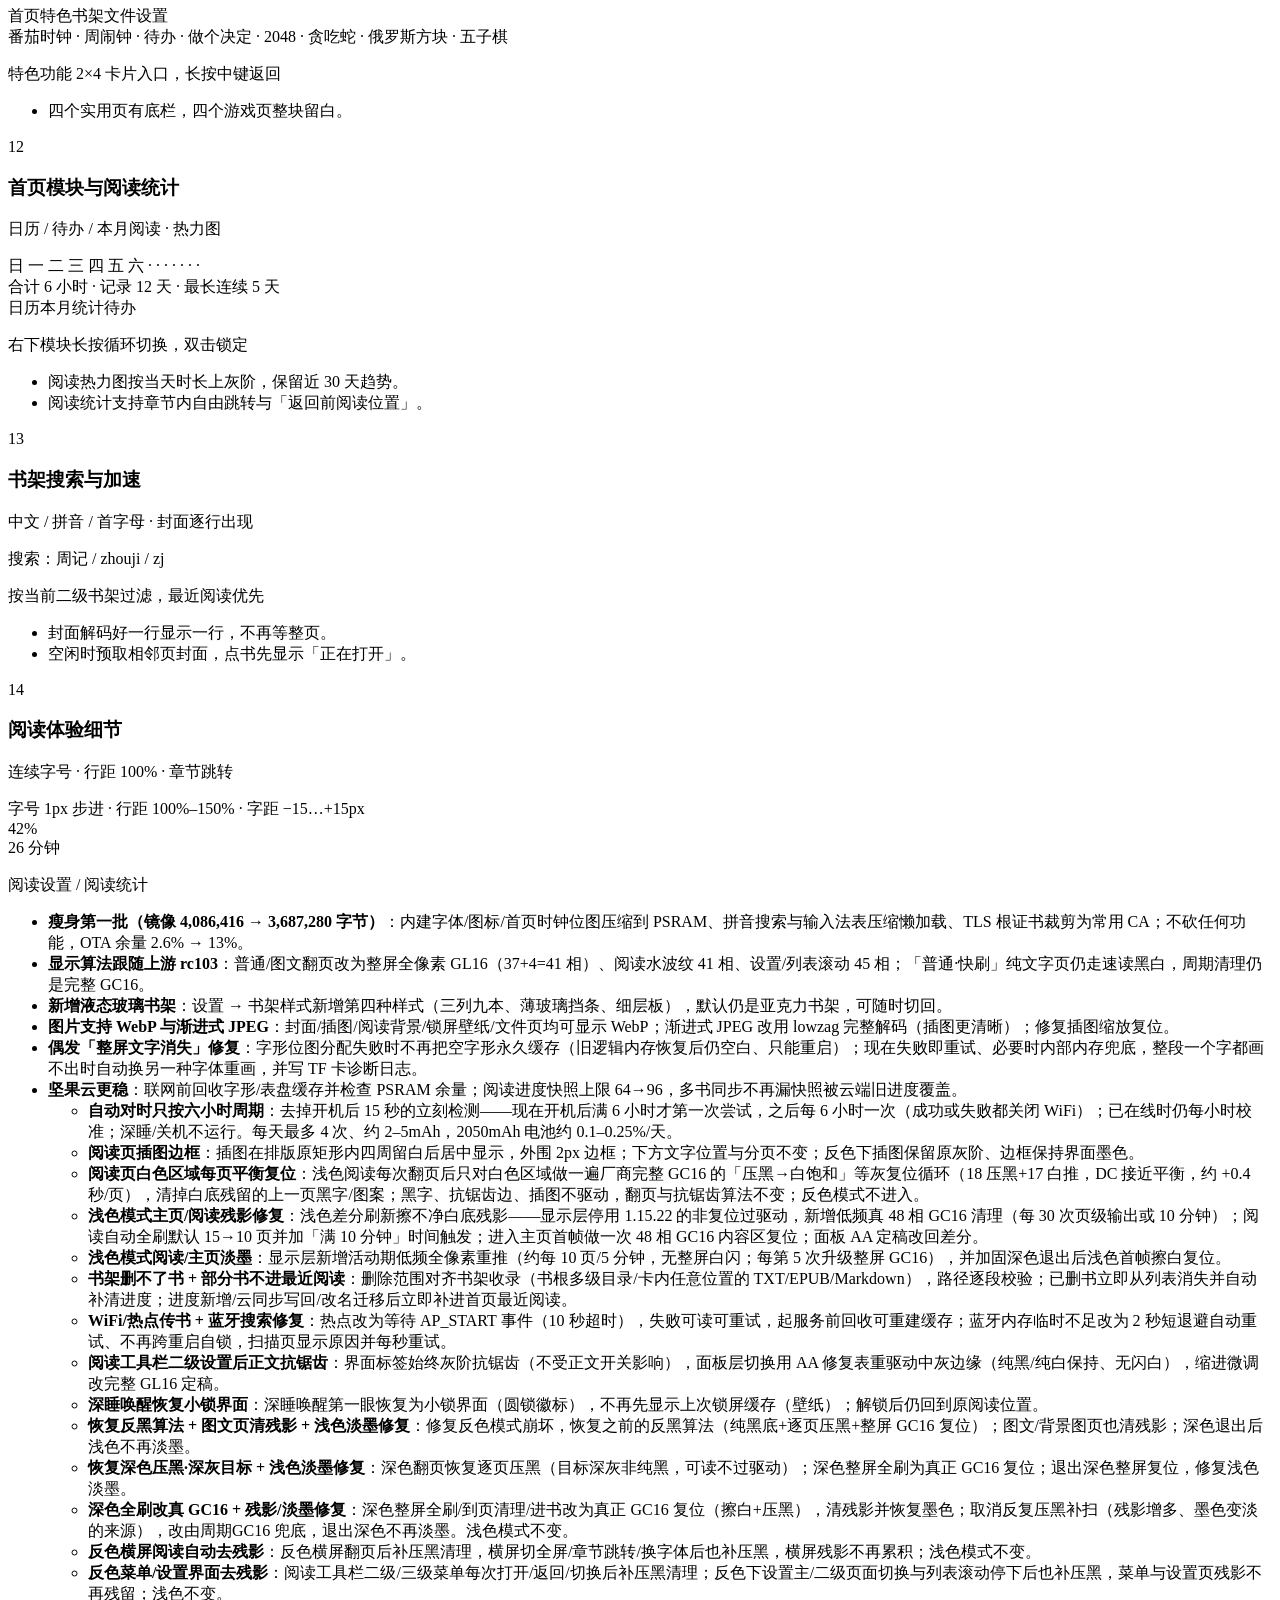
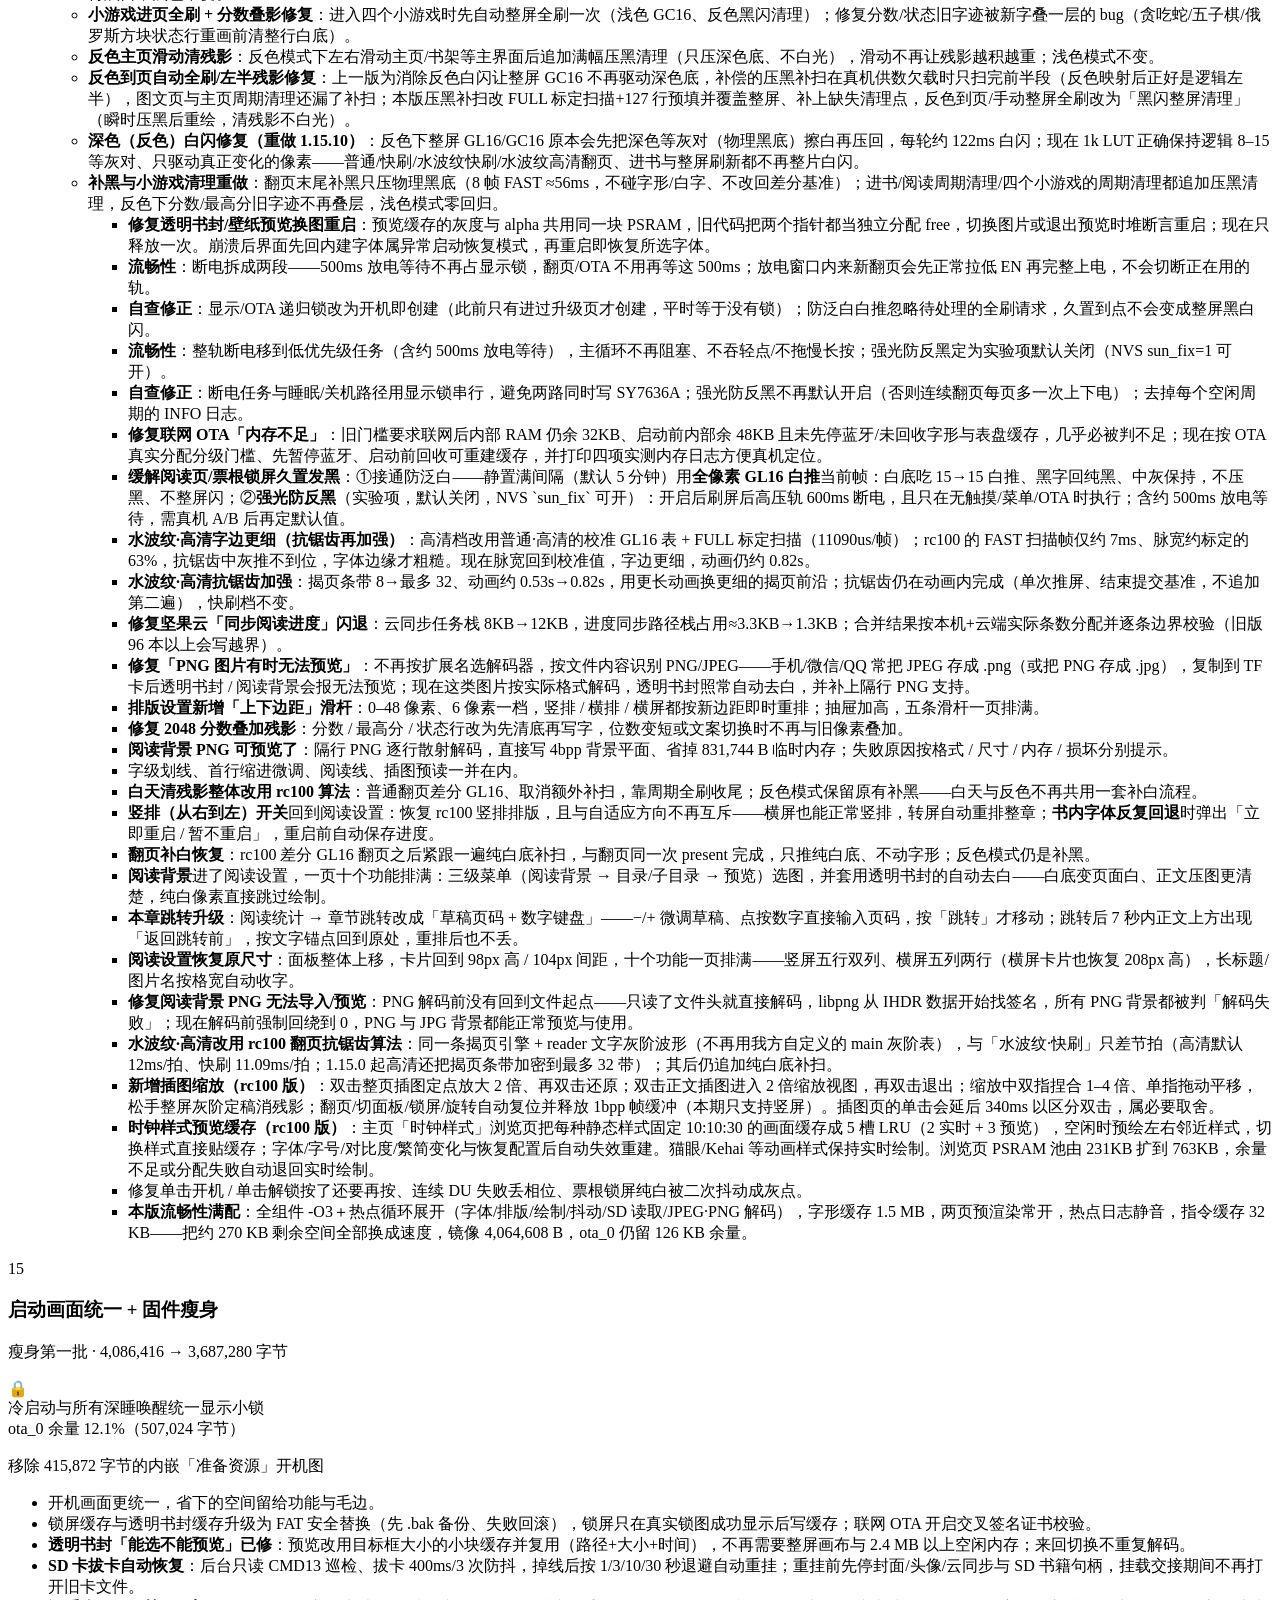
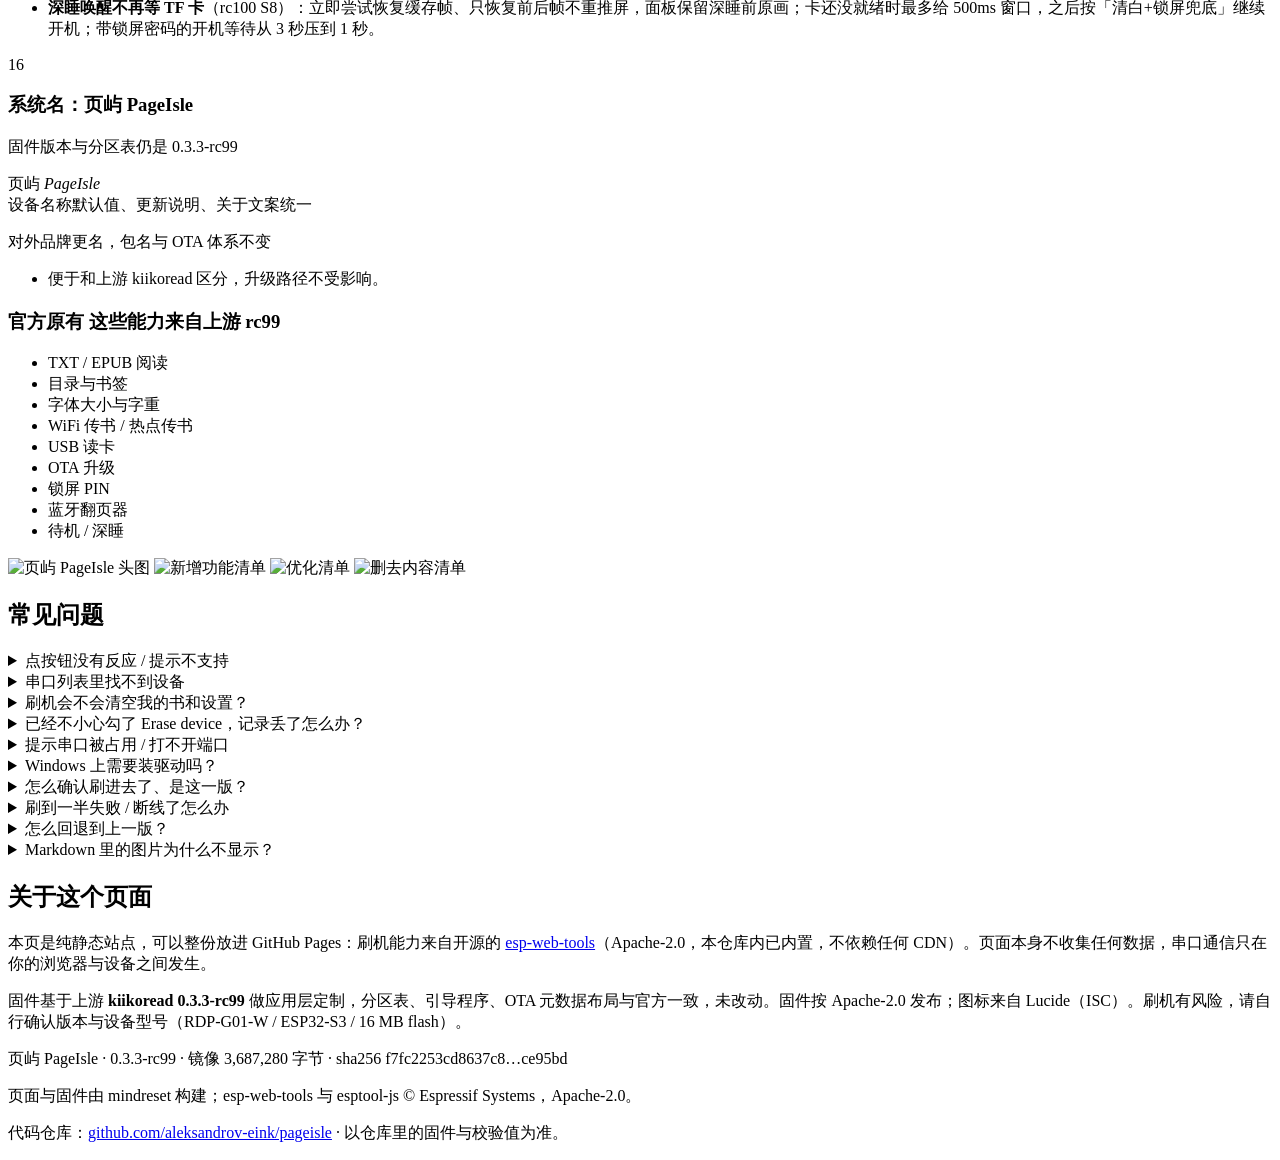
==== commit ea2cf37b: "页屿内测通道：Pico / Metalio S31 双设备切换（Metalio 官方 rc109 验证包）" ====
--- a/beta/index.html
+++ b/beta/index.html
@@ -10,7 +10,7 @@
 <link rel="stylesheet" href="style.css">
 </head>
 <body>
-<div style="background:#2e5a45;color:#f6f2e7;padding:10px 16px;font-size:14px;text-align:center">内测版固件页面 · 页屿系统 1.15.53（2026-11-01） · <a style="color:#e8dcc0" href="../">回到正式版</a></div>
+<div style="background:#2e5a45;color:#f6f2e7;padding:10px 16px;font-size:14px;text-align:center">内测通道 · 选择设备： <b>Pico（原设备）</b> ｜ <a style="color:#e8dcc0" href="metalio/">Metalio S31</a> ｜ <a style="color:#e8dcc0" href="../">回到正式版</a></div>
 
 
 <header class="top">
